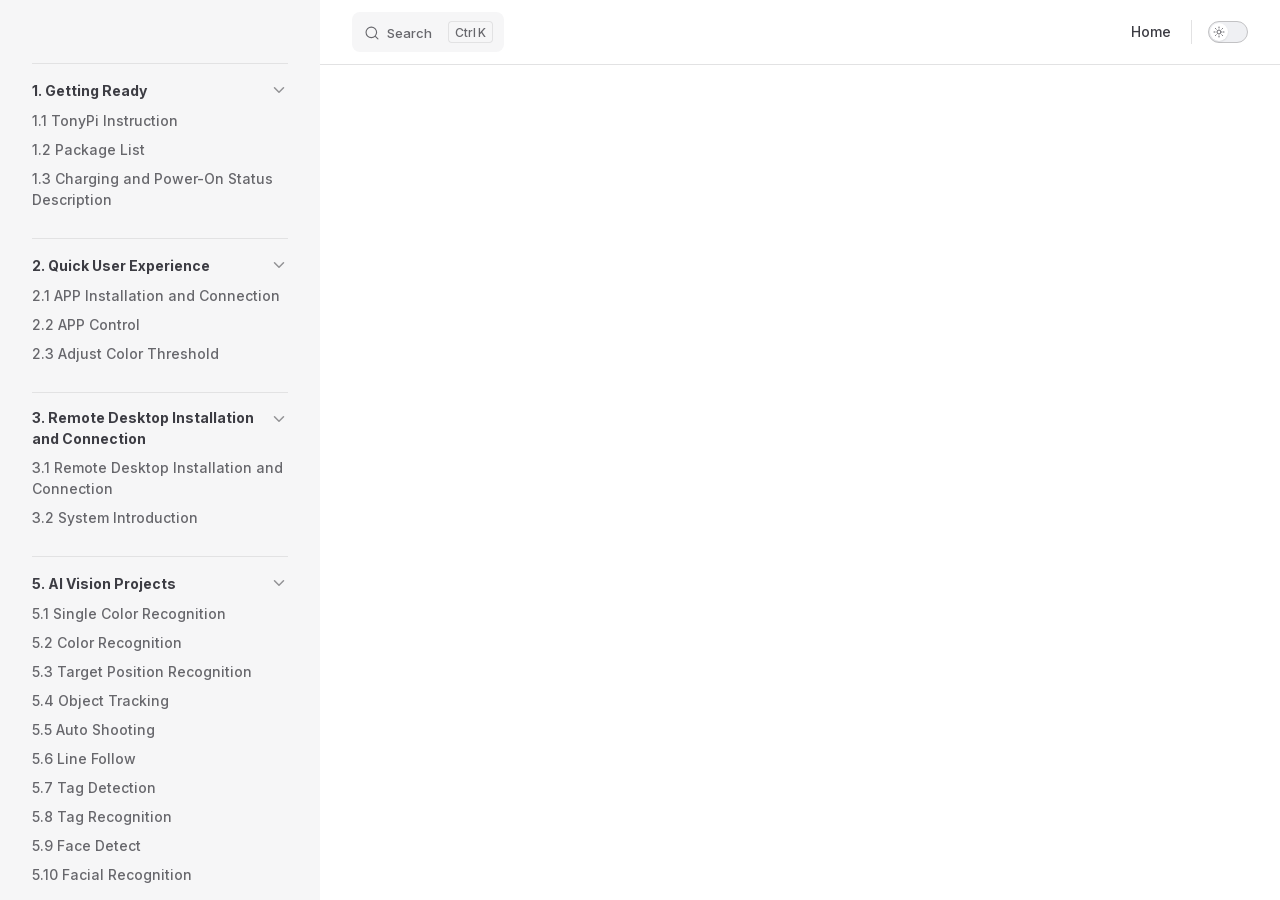
==== projects/TonyPi/en/latest/docs/index.html @ e5cf25d5 "内容搭建" ====
<!DOCTYPE html>
<html lang="en-US" dir="ltr">
  <head>
    <meta charset="utf-8">
    <meta name="viewport" content="width=device-width,initial-scale=1">
    <title>TonyPi Documentation</title>
    <meta name="description" content="TonyPi robot documentation">
    <meta name="generator" content="VitePress v1.6.4">
    <link rel="preload stylesheet" href="/projects/TonyPi/en/latest/assets/style.p-9D3lIQ.css" as="style">
    <link rel="preload stylesheet" href="/projects/TonyPi/en/latest/vp-icons.css" as="style">
    
    <script type="module" src="/projects/TonyPi/en/latest/assets/app.D5U4iO-z.js"></script>
    <link rel="preload" href="/projects/TonyPi/en/latest/assets/inter-roman-latin.Di8DUHzh.woff2" as="font" type="font/woff2" crossorigin="">
    <link rel="modulepreload" href="/projects/TonyPi/en/latest/assets/chunks/theme.QxXbuBJi.js">
    <link rel="modulepreload" href="/projects/TonyPi/en/latest/assets/chunks/framework.BcMkjLiY.js">
    <link rel="modulepreload" href="/projects/TonyPi/en/latest/assets/docs_index.md.Dbl08Xhv.lean.js">
    <link rel="icon" href="/projects/TonyPi/en/latest/favicon.ico">
    <script id="check-dark-mode">(()=>{const e=localStorage.getItem("vitepress-theme-appearance")||"auto",a=window.matchMedia("(prefers-color-scheme: dark)").matches;(!e||e==="auto"?a:e==="dark")&&document.documentElement.classList.add("dark")})();</script>
    <script id="check-mac-os">document.documentElement.classList.toggle("mac",/Mac|iPhone|iPod|iPad/i.test(navigator.platform));</script>
  </head>
  <body>
    <div id="app"><!--[--><div class="Layout" data-v-5d98c3a5><!--[--><!--]--><!--[--><span tabindex="-1" data-v-0b0ada53></span><a href="#VPContent" class="VPSkipLink visually-hidden" data-v-0b0ada53>Skip to content</a><!--]--><!----><header class="VPNav" data-v-5d98c3a5 data-v-ae24b3ad><div class="VPNavBar" data-v-ae24b3ad data-v-6aa21345><div class="wrapper" data-v-6aa21345><div class="container" data-v-6aa21345><div class="title" data-v-6aa21345><div class="VPNavBarTitle has-sidebar" data-v-6aa21345 data-v-1168a8e4><a class="title" href="/projects/TonyPi/en/latest/" data-v-1168a8e4><!--[--><!--]--><!--[--><img class="VPImage logo" src="/projects/TonyPi/en/latest/e-logo.png" alt data-v-8426fc1a><!--]--><!----><!--[--><!--]--></a></div></div><div class="content" data-v-6aa21345><div class="content-body" data-v-6aa21345><!--[--><!--]--><div class="VPNavBarSearch search" data-v-6aa21345><!--[--><!----><div id="local-search"><button type="button" class="DocSearch DocSearch-Button" aria-label="Search"><span class="DocSearch-Button-Container"><span class="vp-icon DocSearch-Search-Icon"></span><span class="DocSearch-Button-Placeholder">Search</span></span><span class="DocSearch-Button-Keys"><kbd class="DocSearch-Button-Key"></kbd><kbd class="DocSearch-Button-Key">K</kbd></span></button></div><!--]--></div><nav aria-labelledby="main-nav-aria-label" class="VPNavBarMenu menu" data-v-6aa21345 data-v-dc692963><span id="main-nav-aria-label" class="visually-hidden" data-v-dc692963> Main Navigation </span><!--[--><!--[--><a class="VPLink link vp-external-link-icon VPNavBarMenuLink" href="https://www.hiwonder.net/" target="_self" rel="noreferrer" tabindex="0" data-v-dc692963 data-v-e56f3d57><!--[--><span data-v-e56f3d57>Home</span><!--]--></a><!--]--><!--]--></nav><!----><div class="VPNavBarAppearance appearance" data-v-6aa21345 data-v-6c893767><button class="VPSwitch VPSwitchAppearance" type="button" role="switch" title aria-checked="false" data-v-6c893767 data-v-5337faa4 data-v-1d5665e3><span class="check" data-v-1d5665e3><span class="icon" data-v-1d5665e3><!--[--><span class="vpi-sun sun" data-v-5337faa4></span><span class="vpi-moon moon" data-v-5337faa4></span><!--]--></span></span></button></div><!----><div class="VPFlyout VPNavBarExtra extra" data-v-6aa21345 data-v-bb2aa2f0 data-v-cf11d7a2><button type="button" class="button" aria-haspopup="true" aria-expanded="false" aria-label="extra navigation" data-v-cf11d7a2><span class="vpi-more-horizontal icon" data-v-cf11d7a2></span></button><div class="menu" data-v-cf11d7a2><div class="VPMenu" data-v-cf11d7a2 data-v-b98bc113><!----><!--[--><!--[--><!----><div class="group" data-v-bb2aa2f0><div class="item appearance" data-v-bb2aa2f0><p class="label" data-v-bb2aa2f0>Appearance</p><div class="appearance-action" data-v-bb2aa2f0><button class="VPSwitch VPSwitchAppearance" type="button" role="switch" title aria-checked="false" data-v-bb2aa2f0 data-v-5337faa4 data-v-1d5665e3><span class="check" data-v-1d5665e3><span class="icon" data-v-1d5665e3><!--[--><span class="vpi-sun sun" data-v-5337faa4></span><span class="vpi-moon moon" data-v-5337faa4></span><!--]--></span></span></button></div></div></div><!----><!--]--><!--]--></div></div></div><!--[--><!--]--><button type="button" class="VPNavBarHamburger hamburger" aria-label="mobile navigation" aria-expanded="false" aria-controls="VPNavScreen" data-v-6aa21345 data-v-e5dd9c1c><span class="container" data-v-e5dd9c1c><span class="top" data-v-e5dd9c1c></span><span class="middle" data-v-e5dd9c1c></span><span class="bottom" data-v-e5dd9c1c></span></span></button></div></div></div></div><div class="divider" data-v-6aa21345><div class="divider-line" data-v-6aa21345></div></div></div><!----></header><div class="VPLocalNav has-sidebar empty" data-v-5d98c3a5 data-v-a6f0e41e><div class="container" data-v-a6f0e41e><button class="menu" aria-expanded="false" aria-controls="VPSidebarNav" data-v-a6f0e41e><span class="vpi-align-left menu-icon" data-v-a6f0e41e></span><span class="menu-text" data-v-a6f0e41e>Menu</span></button><div class="VPLocalNavOutlineDropdown" style="--vp-vh:0px;" data-v-a6f0e41e data-v-8a42e2b4><button data-v-8a42e2b4>Return to top</button><!----></div></div></div><aside class="VPSidebar" data-v-5d98c3a5 data-v-319d5ca6><div class="curtain" data-v-319d5ca6></div><nav class="nav" id="VPSidebarNav" aria-labelledby="sidebar-aria-label" tabindex="-1" data-v-319d5ca6><span class="visually-hidden" id="sidebar-aria-label" data-v-319d5ca6> Sidebar Navigation </span><!--[--><!--]--><!--[--><div class="no-transition group" data-v-c40bc020><section class="VPSidebarItem level-0 collapsible is-link" data-v-c40bc020 data-v-b3fd67f8><div class="item" tabindex="0" data-v-b3fd67f8><div class="indicator" data-v-b3fd67f8></div><a class="VPLink link link" href="/projects/TonyPi/en/latest/docs/1.getting_ready.html" data-v-b3fd67f8><!--[--><h2 class="text" data-v-b3fd67f8>1. Getting Ready</h2><!--]--></a><div class="caret" role="button" aria-label="toggle section" tabindex="0" data-v-b3fd67f8><span class="vpi-chevron-right caret-icon" data-v-b3fd67f8></span></div></div><div class="items" data-v-b3fd67f8><!--[--><div class="VPSidebarItem level-1 is-link" data-v-b3fd67f8 data-v-b3fd67f8><div class="item" data-v-b3fd67f8><div class="indicator" data-v-b3fd67f8></div><a class="VPLink link link" href="/projects/TonyPi/en/latest/docs/1.getting_ready.html#_1-1-tonypi-instruction" data-v-b3fd67f8><!--[--><p class="text" data-v-b3fd67f8>1.1 TonyPi Instruction</p><!--]--></a><!----></div><!----></div><div class="VPSidebarItem level-1 is-link" data-v-b3fd67f8 data-v-b3fd67f8><div class="item" data-v-b3fd67f8><div class="indicator" data-v-b3fd67f8></div><a class="VPLink link link" href="/projects/TonyPi/en/latest/docs/1.getting_ready.html#_1-2-package-list" data-v-b3fd67f8><!--[--><p class="text" data-v-b3fd67f8>1.2 Package List</p><!--]--></a><!----></div><!----></div><div class="VPSidebarItem level-1 is-link" data-v-b3fd67f8 data-v-b3fd67f8><div class="item" data-v-b3fd67f8><div class="indicator" data-v-b3fd67f8></div><a class="VPLink link link" href="/projects/TonyPi/en/latest/docs/1.getting_ready.html#_1-3-charging-and-power-on-status-description" data-v-b3fd67f8><!--[--><p class="text" data-v-b3fd67f8>1.3 Charging and Power-On Status Description</p><!--]--></a><!----></div><!----></div><!--]--></div></section></div><div class="no-transition group" data-v-c40bc020><section class="VPSidebarItem level-0 collapsible is-link" data-v-c40bc020 data-v-b3fd67f8><div class="item" tabindex="0" data-v-b3fd67f8><div class="indicator" data-v-b3fd67f8></div><a class="VPLink link link" href="/projects/TonyPi/en/latest/docs/2.quick_user_experience.html" data-v-b3fd67f8><!--[--><h2 class="text" data-v-b3fd67f8>2. Quick User Experience</h2><!--]--></a><div class="caret" role="button" aria-label="toggle section" tabindex="0" data-v-b3fd67f8><span class="vpi-chevron-right caret-icon" data-v-b3fd67f8></span></div></div><div class="items" data-v-b3fd67f8><!--[--><div class="VPSidebarItem level-1 is-link" data-v-b3fd67f8 data-v-b3fd67f8><div class="item" data-v-b3fd67f8><div class="indicator" data-v-b3fd67f8></div><a class="VPLink link link" href="/projects/TonyPi/en/latest/docs/2.quick_user_experience.html#_2-1-app-installation-and-connection" data-v-b3fd67f8><!--[--><p class="text" data-v-b3fd67f8>2.1 APP Installation and Connection</p><!--]--></a><!----></div><!----></div><div class="VPSidebarItem level-1 is-link" data-v-b3fd67f8 data-v-b3fd67f8><div class="item" data-v-b3fd67f8><div class="indicator" data-v-b3fd67f8></div><a class="VPLink link link" href="/projects/TonyPi/en/latest/docs/2.quick_user_experience.html#_2-2-app-control" data-v-b3fd67f8><!--[--><p class="text" data-v-b3fd67f8>2.2 APP Control</p><!--]--></a><!----></div><!----></div><div class="VPSidebarItem level-1 is-link" data-v-b3fd67f8 data-v-b3fd67f8><div class="item" data-v-b3fd67f8><div class="indicator" data-v-b3fd67f8></div><a class="VPLink link link" href="/projects/TonyPi/en/latest/docs/2.quick_user_experience.html#_2-3-adjust-color-threshold" data-v-b3fd67f8><!--[--><p class="text" data-v-b3fd67f8>2.3 Adjust Color Threshold</p><!--]--></a><!----></div><!----></div><!--]--></div></section></div><div class="no-transition group" data-v-c40bc020><section class="VPSidebarItem level-0 collapsible is-link" data-v-c40bc020 data-v-b3fd67f8><div class="item" tabindex="0" data-v-b3fd67f8><div class="indicator" data-v-b3fd67f8></div><a class="VPLink link link" href="/projects/TonyPi/en/latest/docs/6.remote.html" data-v-b3fd67f8><!--[--><h2 class="text" data-v-b3fd67f8>3. Remote Desktop Installation and Connection</h2><!--]--></a><div class="caret" role="button" aria-label="toggle section" tabindex="0" data-v-b3fd67f8><span class="vpi-chevron-right caret-icon" data-v-b3fd67f8></span></div></div><div class="items" data-v-b3fd67f8><!--[--><div class="VPSidebarItem level-1 is-link" data-v-b3fd67f8 data-v-b3fd67f8><div class="item" data-v-b3fd67f8><div class="indicator" data-v-b3fd67f8></div><a class="VPLink link link" href="/projects/TonyPi/en/latest/docs/6.remote.html#_3-1-remote-desktop-installation-and-connection" data-v-b3fd67f8><!--[--><p class="text" data-v-b3fd67f8>3.1 Remote Desktop Installation and Connection</p><!--]--></a><!----></div><!----></div><div class="VPSidebarItem level-1 is-link" data-v-b3fd67f8 data-v-b3fd67f8><div class="item" data-v-b3fd67f8><div class="indicator" data-v-b3fd67f8></div><a class="VPLink link link" href="/projects/TonyPi/en/latest/docs/6.remote.html#_3-2-system-introduction" data-v-b3fd67f8><!--[--><p class="text" data-v-b3fd67f8>3.2 System Introduction</p><!--]--></a><!----></div><!----></div><!--]--></div></section></div><div class="no-transition group" data-v-c40bc020><section class="VPSidebarItem level-0 collapsible is-link" data-v-c40bc020 data-v-b3fd67f8><div class="item" tabindex="0" data-v-b3fd67f8><div class="indicator" data-v-b3fd67f8></div><a class="VPLink link link" href="/projects/TonyPi/en/latest/docs/8.ai_vision_games_lesson.html" data-v-b3fd67f8><!--[--><h2 class="text" data-v-b3fd67f8>5. AI Vision Projects</h2><!--]--></a><div class="caret" role="button" aria-label="toggle section" tabindex="0" data-v-b3fd67f8><span class="vpi-chevron-right caret-icon" data-v-b3fd67f8></span></div></div><div class="items" data-v-b3fd67f8><!--[--><div class="VPSidebarItem level-1 is-link" data-v-b3fd67f8 data-v-b3fd67f8><div class="item" data-v-b3fd67f8><div class="indicator" data-v-b3fd67f8></div><a class="VPLink link link" href="/projects/TonyPi/en/latest/docs/8.ai_vision_games_lesson.html#_5-1-single-color-recognition" data-v-b3fd67f8><!--[--><p class="text" data-v-b3fd67f8>5.1 Single Color Recognition</p><!--]--></a><!----></div><!----></div><div class="VPSidebarItem level-1 is-link" data-v-b3fd67f8 data-v-b3fd67f8><div class="item" data-v-b3fd67f8><div class="indicator" data-v-b3fd67f8></div><a class="VPLink link link" href="/projects/TonyPi/en/latest/docs/8.ai_vision_games_lesson.html#_5-2-color-recognition" data-v-b3fd67f8><!--[--><p class="text" data-v-b3fd67f8>5.2 Color Recognition</p><!--]--></a><!----></div><!----></div><div class="VPSidebarItem level-1 is-link" data-v-b3fd67f8 data-v-b3fd67f8><div class="item" data-v-b3fd67f8><div class="indicator" data-v-b3fd67f8></div><a class="VPLink link link" href="/projects/TonyPi/en/latest/docs/8.ai_vision_games_lesson.html#_5-3-target-position-recognition" data-v-b3fd67f8><!--[--><p class="text" data-v-b3fd67f8>5.3 Target Position Recognition</p><!--]--></a><!----></div><!----></div><div class="VPSidebarItem level-1 is-link" data-v-b3fd67f8 data-v-b3fd67f8><div class="item" data-v-b3fd67f8><div class="indicator" data-v-b3fd67f8></div><a class="VPLink link link" href="/projects/TonyPi/en/latest/docs/8.ai_vision_games_lesson.html#_5-4-object-tracking" data-v-b3fd67f8><!--[--><p class="text" data-v-b3fd67f8>5.4 Object Tracking</p><!--]--></a><!----></div><!----></div><div class="VPSidebarItem level-1 is-link" data-v-b3fd67f8 data-v-b3fd67f8><div class="item" data-v-b3fd67f8><div class="indicator" data-v-b3fd67f8></div><a class="VPLink link link" href="/projects/TonyPi/en/latest/docs/8.ai_vision_games_lesson.html#_5-5-auto-shooting" data-v-b3fd67f8><!--[--><p class="text" data-v-b3fd67f8>5.5 Auto Shooting</p><!--]--></a><!----></div><!----></div><div class="VPSidebarItem level-1 is-link" data-v-b3fd67f8 data-v-b3fd67f8><div class="item" data-v-b3fd67f8><div class="indicator" data-v-b3fd67f8></div><a class="VPLink link link" href="/projects/TonyPi/en/latest/docs/8.ai_vision_games_lesson.html#_5-6-line-follow" data-v-b3fd67f8><!--[--><p class="text" data-v-b3fd67f8>5.6 Line Follow</p><!--]--></a><!----></div><!----></div><div class="VPSidebarItem level-1 is-link" data-v-b3fd67f8 data-v-b3fd67f8><div class="item" data-v-b3fd67f8><div class="indicator" data-v-b3fd67f8></div><a class="VPLink link link" href="/projects/TonyPi/en/latest/docs/8.ai_vision_games_lesson.html#_5-7-tag-detection" data-v-b3fd67f8><!--[--><p class="text" data-v-b3fd67f8>5.7 Tag Detection</p><!--]--></a><!----></div><!----></div><div class="VPSidebarItem level-1 is-link" data-v-b3fd67f8 data-v-b3fd67f8><div class="item" data-v-b3fd67f8><div class="indicator" data-v-b3fd67f8></div><a class="VPLink link link" href="/projects/TonyPi/en/latest/docs/8.ai_vision_games_lesson.html#_5-8-tag-recognition" data-v-b3fd67f8><!--[--><p class="text" data-v-b3fd67f8>5.8 Tag Recognition</p><!--]--></a><!----></div><!----></div><div class="VPSidebarItem level-1 is-link" data-v-b3fd67f8 data-v-b3fd67f8><div class="item" data-v-b3fd67f8><div class="indicator" data-v-b3fd67f8></div><a class="VPLink link link" href="/projects/TonyPi/en/latest/docs/8.ai_vision_games_lesson.html#_5-9-face-detect" data-v-b3fd67f8><!--[--><p class="text" data-v-b3fd67f8>5.9 Face Detect</p><!--]--></a><!----></div><!----></div><div class="VPSidebarItem level-1 is-link" data-v-b3fd67f8 data-v-b3fd67f8><div class="item" data-v-b3fd67f8><div class="indicator" data-v-b3fd67f8></div><a class="VPLink link link" href="/projects/TonyPi/en/latest/docs/8.ai_vision_games_lesson.html#_5-10-facial-recognition" data-v-b3fd67f8><!--[--><p class="text" data-v-b3fd67f8>5.10 Facial Recognition</p><!--]--></a><!----></div><!----></div><!--]--></div></section></div><div class="no-transition group" data-v-c40bc020><section class="VPSidebarItem level-0 collapsible is-link" data-v-c40bc020 data-v-b3fd67f8><div class="item" tabindex="0" data-v-b3fd67f8><div class="indicator" data-v-b3fd67f8></div><a class="VPLink link link" href="/projects/TonyPi/en/latest/docs/9.upper_computer_action_editing_course.html" data-v-b3fd67f8><!--[--><h2 class="text" data-v-b3fd67f8>4. PC Software and Action Programming</h2><!--]--></a><div class="caret" role="button" aria-label="toggle section" tabindex="0" data-v-b3fd67f8><span class="vpi-chevron-right caret-icon" data-v-b3fd67f8></span></div></div><div class="items" data-v-b3fd67f8><!--[--><div class="VPSidebarItem level-1 is-link" data-v-b3fd67f8 data-v-b3fd67f8><div class="item" data-v-b3fd67f8><div class="indicator" data-v-b3fd67f8></div><a class="VPLink link link" href="/projects/TonyPi/en/latest/docs/9.upper_computer_action_editing_course.html#_4-1-pc-software-introduction" data-v-b3fd67f8><!--[--><p class="text" data-v-b3fd67f8>4.1 PC Software Introduction</p><!--]--></a><!----></div><!----></div><div class="VPSidebarItem level-1 is-link" data-v-b3fd67f8 data-v-b3fd67f8><div class="item" data-v-b3fd67f8><div class="indicator" data-v-b3fd67f8></div><a class="VPLink link link" href="/projects/TonyPi/en/latest/docs/9.upper_computer_action_editing_course.html#_4-2-call-action-group" data-v-b3fd67f8><!--[--><p class="text" data-v-b3fd67f8>4.2 Call Action Group</p><!--]--></a><!----></div><!----></div><div class="VPSidebarItem level-1 is-link" data-v-b3fd67f8 data-v-b3fd67f8><div class="item" data-v-b3fd67f8><div class="indicator" data-v-b3fd67f8></div><a class="VPLink link link" href="/projects/TonyPi/en/latest/docs/9.upper_computer_action_editing_course.html#_4-3-action-group-programming" data-v-b3fd67f8><!--[--><p class="text" data-v-b3fd67f8>4.3 Action Group Programming</p><!--]--></a><!----></div><!----></div><div class="VPSidebarItem level-1 is-link" data-v-b3fd67f8 data-v-b3fd67f8><div class="item" data-v-b3fd67f8><div class="indicator" data-v-b3fd67f8></div><a class="VPLink link link" href="/projects/TonyPi/en/latest/docs/9.upper_computer_action_editing_course.html#_4-4-integrate-action-groups" data-v-b3fd67f8><!--[--><p class="text" data-v-b3fd67f8>4.4 Integrate Action Groups</p><!--]--></a><!----></div><!----></div><div class="VPSidebarItem level-1 is-link" data-v-b3fd67f8 data-v-b3fd67f8><div class="item" data-v-b3fd67f8><div class="indicator" data-v-b3fd67f8></div><a class="VPLink link link" href="/projects/TonyPi/en/latest/docs/9.upper_computer_action_editing_course.html#_4-5-app-custom" data-v-b3fd67f8><!--[--><p class="text" data-v-b3fd67f8>4.5 App Custom</p><!--]--></a><!----></div><!----></div><div class="VPSidebarItem level-1 is-link" data-v-b3fd67f8 data-v-b3fd67f8><div class="item" data-v-b3fd67f8><div class="indicator" data-v-b3fd67f8></div><a class="VPLink link link" href="/projects/TonyPi/en/latest/docs/9.upper_computer_action_editing_course.html#_4-6-call-action-group-using-command" data-v-b3fd67f8><!--[--><p class="text" data-v-b3fd67f8>4.6 Call Action Group Using Command</p><!--]--></a><!----></div><!----></div><!--]--></div></section></div><div class="no-transition group" data-v-c40bc020><section class="VPSidebarItem level-0 collapsible is-link" data-v-c40bc020 data-v-b3fd67f8><div class="item" tabindex="0" data-v-b3fd67f8><div class="indicator" data-v-b3fd67f8></div><a class="VPLink link link" href="/projects/TonyPi/en/latest/docs/10.pc_control_course.html" data-v-b3fd67f8><!--[--><h2 class="text" data-v-b3fd67f8>7. PC Software Control</h2><!--]--></a><div class="caret" role="button" aria-label="toggle section" tabindex="0" data-v-b3fd67f8><span class="vpi-chevron-right caret-icon" data-v-b3fd67f8></span></div></div><div class="items" data-v-b3fd67f8><!--[--><div class="VPSidebarItem level-1 is-link" data-v-b3fd67f8 data-v-b3fd67f8><div class="item" data-v-b3fd67f8><div class="indicator" data-v-b3fd67f8></div><a class="VPLink link link" href="/projects/TonyPi/en/latest/docs/10.pc_control_course.html#_7-1-pc-software-operation" data-v-b3fd67f8><!--[--><p class="text" data-v-b3fd67f8>7.1 PC Software Operation</p><!--]--></a><!----></div><!----></div><div class="VPSidebarItem level-1 is-link" data-v-b3fd67f8 data-v-b3fd67f8><div class="item" data-v-b3fd67f8><div class="indicator" data-v-b3fd67f8></div><a class="VPLink link link" href="/projects/TonyPi/en/latest/docs/10.pc_control_course.html#_7-2-start-tonypi-with-pc-software" data-v-b3fd67f8><!--[--><p class="text" data-v-b3fd67f8>7.2 Start TonyPi with PC Software</p><!--]--></a><!----></div><!----></div><!--]--></div></section></div><div class="no-transition group" data-v-c40bc020><section class="VPSidebarItem level-0 collapsible is-link" data-v-c40bc020 data-v-b3fd67f8><div class="item" tabindex="0" data-v-b3fd67f8><div class="indicator" data-v-b3fd67f8></div><a class="VPLink link link" href="/projects/TonyPi/en/latest/docs/11.voice_interaction_and_intelligent_handling_course.html" data-v-b3fd67f8><!--[--><h2 class="text" data-v-b3fd67f8>6. Intelligent Transport Course</h2><!--]--></a><div class="caret" role="button" aria-label="toggle section" tabindex="0" data-v-b3fd67f8><span class="vpi-chevron-right caret-icon" data-v-b3fd67f8></span></div></div><div class="items" data-v-b3fd67f8><!--[--><div class="VPSidebarItem level-1 is-link" data-v-b3fd67f8 data-v-b3fd67f8><div class="item" data-v-b3fd67f8><div class="indicator" data-v-b3fd67f8></div><a class="VPLink link link" href="/projects/TonyPi/en/latest/docs/11.voice_interaction_and_intelligent_handling_course.html#_6-1-intelligent-transport" data-v-b3fd67f8><!--[--><p class="text" data-v-b3fd67f8>6.1 Intelligent Transport</p><!--]--></a><!----></div><!----></div><div class="VPSidebarItem level-1 is-link" data-v-b3fd67f8 data-v-b3fd67f8><div class="item" data-v-b3fd67f8><div class="indicator" data-v-b3fd67f8></div><a class="VPLink link link" href="/projects/TonyPi/en/latest/docs/11.voice_interaction_and_intelligent_handling_course.html#_6-2-object-tracking" data-v-b3fd67f8><!--[--><p class="text" data-v-b3fd67f8>6.2 Object Tracking</p><!--]--></a><!----></div><!----></div><!--]--></div></section></div><div class="no-transition group" data-v-c40bc020><section class="VPSidebarItem level-0 collapsible is-link" data-v-c40bc020 data-v-b3fd67f8><div class="item" tabindex="0" data-v-b3fd67f8><div class="indicator" data-v-b3fd67f8></div><a class="VPLink link link" href="/projects/TonyPi/en/latest/docs/13_network_configuration.html" data-v-b3fd67f8><!--[--><h2 class="text" data-v-b3fd67f8>8. Raspberry Pi Series Robot Network Configuration Instruction</h2><!--]--></a><div class="caret" role="button" aria-label="toggle section" tabindex="0" data-v-b3fd67f8><span class="vpi-chevron-right caret-icon" data-v-b3fd67f8></span></div></div><div class="items" data-v-b3fd67f8><!--[--><div class="VPSidebarItem level-1 is-link" data-v-b3fd67f8 data-v-b3fd67f8><div class="item" data-v-b3fd67f8><div class="indicator" data-v-b3fd67f8></div><a class="VPLink link link" href="/projects/TonyPi/en/latest/docs/13_network_configuration.html#_8-1-network-configuration-overview" data-v-b3fd67f8><!--[--><p class="text" data-v-b3fd67f8>8.1 Network Configuration Overview</p><!--]--></a><!----></div><!----></div><div class="VPSidebarItem level-1 is-link" data-v-b3fd67f8 data-v-b3fd67f8><div class="item" data-v-b3fd67f8><div class="indicator" data-v-b3fd67f8></div><a class="VPLink link link" href="/projects/TonyPi/en/latest/docs/13_network_configuration.html#_8-2-ap-direct-connection-mode" data-v-b3fd67f8><!--[--><p class="text" data-v-b3fd67f8>8.2 AP Direct Connection Mode</p><!--]--></a><!----></div><!----></div><div class="VPSidebarItem level-1 is-link" data-v-b3fd67f8 data-v-b3fd67f8><div class="item" data-v-b3fd67f8><div class="indicator" data-v-b3fd67f8></div><a class="VPLink link link" href="/projects/TonyPi/en/latest/docs/13_network_configuration.html#_8-3-connecting-in-lan-mode-optional" data-v-b3fd67f8><!--[--><p class="text" data-v-b3fd67f8>8.3 Connecting in LAN Mode (optional)</p><!--]--></a><!----></div><!----></div><!--]--></div></section></div><div class="no-transition group" data-v-c40bc020><div class="VPSidebarItem level-0 collapsible is-link" data-v-c40bc020 data-v-b3fd67f8><div class="item" tabindex="0" data-v-b3fd67f8><div class="indicator" data-v-b3fd67f8></div><a class="VPLink link link" href="/projects/TonyPi/en/latest/docs/general_basic_courses.html" data-v-b3fd67f8><!--[--><p class="text" data-v-b3fd67f8>Basic Development Course</p><!--]--></a><!----></div><!----></div></div><div class="no-transition group" data-v-c40bc020><div class="VPSidebarItem level-0 collapsible is-link" data-v-c40bc020 data-v-b3fd67f8><div class="item" tabindex="0" data-v-b3fd67f8><div class="indicator" data-v-b3fd67f8></div><a class="VPLink link link" href="/projects/TonyPi/en/latest/docs/resources_download.html" data-v-b3fd67f8><!--[--><p class="text" data-v-b3fd67f8>Appendix</p><!--]--></a><!----></div><!----></div></div><!--]--><!--[--><!--]--></nav></aside><div class="VPContent has-sidebar" id="VPContent" data-v-5d98c3a5 data-v-1428d186><page-redirect data-v-1428d186></page-redirect></div><!----><!--[--><!--]--></div><!--[--><!----><!--]--><!----><!--]--></div>
    <script>window.__VP_HASH_MAP__=JSON.parse("{\"docs_1.getting_ready.md\":\"DR9e4uMA\",\"docs_10.pc_control_course.md\":\"C36wMN5D\",\"docs_11.voice_interaction_and_intelligent_handling_course.md\":\"CL0fTmrO\",\"docs_13_network_configuration.md\":\"CmdSYaKA\",\"docs_2.quick_user_experience.md\":\"IQWW125H\",\"docs_6.remote.md\":\"Zev0Ed3V\",\"docs_8.ai_vision_games_lesson.md\":\"PRCajuVZ\",\"docs_9.upper_computer_action_editing_course.md\":\"5rA0oVuu\",\"docs_general_basic_courses.md\":\"BvDq5_1U\",\"docs_index.md\":\"Dbl08Xhv\",\"docs_resources_download.md\":\"DVZm7Ctx\",\"index.md\":\"aGNLxCXh\"}");window.__VP_SITE_DATA__=JSON.parse("{\"lang\":\"en-US\",\"dir\":\"ltr\",\"title\":\"TonyPi Documentation\",\"description\":\"TonyPi robot documentation\",\"base\":\"/projects/TonyPi/en/latest/\",\"head\":[],\"router\":{\"prefetchLinks\":true},\"appearance\":true,\"themeConfig\":{\"siteTitle\":false,\"logo\":\"/e-logo.png\",\"outline\":[2,3],\"search\":{\"provider\":\"local\",\"options\":{\"translations\":{\"button\":{\"buttonText\":\"Search\",\"buttonAriaLabel\":\"Search\"},\"modal\":{\"searchBox\":{\"resetButtonTitle\":\"Clear search query\",\"resetButtonAriaLabel\":\"Clear search query\",\"cancelButtonText\":\"Cancel\",\"cancelButtonAriaLabel\":\"Cancel\"},\"startScreen\":{\"recentSearchTitle\":\"Recent Searches\",\"noRecentSearchText\":\"No recent searches\",\"suggestedQueryTitle\":\"Suggested Queries\"},\"noResultsScreen\":{\"noResultsText\":\"No results found for\",\"suggestedQueryText\":\"You can try searching for\",\"reportMissingResultsText\":\"Have any queries?\",\"reportMissingResultsLinkText\":\"Report here\"},\"footer\":{\"selectText\":\"to select\",\"navigateText\":\"to navigate\",\"closeText\":\"to close\"}}}}},\"nav\":[{\"text\":\"Home\",\"link\":\"https://www.hiwonder.net/\",\"target\":\"_self\"}],\"sidebar\":[{\"text\":\"1. Getting Ready\",\"link\":\"/docs/1.getting_ready.html\",\"collapsed\":false,\"items\":[{\"text\":\"1.1 TonyPi Instruction\",\"link\":\"/docs/1.getting_ready.html#_1-1-tonypi-instruction\"},{\"text\":\"1.2 Package List\",\"link\":\"/docs/1.getting_ready.html#_1-2-package-list\"},{\"text\":\"1.3 Charging and Power-On Status Description\",\"link\":\"/docs/1.getting_ready.html#_1-3-charging-and-power-on-status-description\"}]},{\"text\":\"2. Quick User Experience\",\"link\":\"/docs/2.quick_user_experience.html\",\"collapsed\":false,\"items\":[{\"text\":\"2.1 APP Installation and Connection\",\"link\":\"/docs/2.quick_user_experience.html#_2-1-app-installation-and-connection\"},{\"text\":\"2.2 APP Control\",\"link\":\"/docs/2.quick_user_experience.html#_2-2-app-control\"},{\"text\":\"2.3 Adjust Color Threshold\",\"link\":\"/docs/2.quick_user_experience.html#_2-3-adjust-color-threshold\"}]},{\"text\":\"3. Remote Desktop Installation and Connection\",\"link\":\"/docs/6.remote.html\",\"collapsed\":false,\"items\":[{\"text\":\"3.1 Remote Desktop Installation and Connection\",\"link\":\"/docs/6.remote.html#_3-1-remote-desktop-installation-and-connection\"},{\"text\":\"3.2 System Introduction\",\"link\":\"/docs/6.remote.html#_3-2-system-introduction\"}]},{\"text\":\"5. AI Vision Projects\",\"link\":\"/docs/8.ai_vision_games_lesson.html\",\"collapsed\":false,\"items\":[{\"text\":\"5.1 Single Color Recognition\",\"link\":\"/docs/8.ai_vision_games_lesson.html#_5-1-single-color-recognition\"},{\"text\":\"5.2 Color Recognition\",\"link\":\"/docs/8.ai_vision_games_lesson.html#_5-2-color-recognition\"},{\"text\":\"5.3 Target Position Recognition\",\"link\":\"/docs/8.ai_vision_games_lesson.html#_5-3-target-position-recognition\"},{\"text\":\"5.4 Object Tracking\",\"link\":\"/docs/8.ai_vision_games_lesson.html#_5-4-object-tracking\"},{\"text\":\"5.5 Auto Shooting\",\"link\":\"/docs/8.ai_vision_games_lesson.html#_5-5-auto-shooting\"},{\"text\":\"5.6 Line Follow\",\"link\":\"/docs/8.ai_vision_games_lesson.html#_5-6-line-follow\"},{\"text\":\"5.7 Tag Detection\",\"link\":\"/docs/8.ai_vision_games_lesson.html#_5-7-tag-detection\"},{\"text\":\"5.8 Tag Recognition\",\"link\":\"/docs/8.ai_vision_games_lesson.html#_5-8-tag-recognition\"},{\"text\":\"5.9 Face Detect\",\"link\":\"/docs/8.ai_vision_games_lesson.html#_5-9-face-detect\"},{\"text\":\"5.10 Facial Recognition\",\"link\":\"/docs/8.ai_vision_games_lesson.html#_5-10-facial-recognition\"}]},{\"text\":\"4. PC Software and Action Programming\",\"link\":\"/docs/9.upper_computer_action_editing_course.html\",\"collapsed\":false,\"items\":[{\"text\":\"4.1 PC Software Introduction\",\"link\":\"/docs/9.upper_computer_action_editing_course.html#_4-1-pc-software-introduction\"},{\"text\":\"4.2 Call Action Group\",\"link\":\"/docs/9.upper_computer_action_editing_course.html#_4-2-call-action-group\"},{\"text\":\"4.3 Action Group Programming\",\"link\":\"/docs/9.upper_computer_action_editing_course.html#_4-3-action-group-programming\"},{\"text\":\"4.4 Integrate Action Groups\",\"link\":\"/docs/9.upper_computer_action_editing_course.html#_4-4-integrate-action-groups\"},{\"text\":\"4.5 App Custom\",\"link\":\"/docs/9.upper_computer_action_editing_course.html#_4-5-app-custom\"},{\"text\":\"4.6 Call Action Group Using Command\",\"link\":\"/docs/9.upper_computer_action_editing_course.html#_4-6-call-action-group-using-command\"}]},{\"text\":\"7. PC Software Control\",\"link\":\"/docs/10.pc_control_course.html\",\"collapsed\":false,\"items\":[{\"text\":\"7.1 PC Software Operation\",\"link\":\"/docs/10.pc_control_course.html#_7-1-pc-software-operation\"},{\"text\":\"7.2 Start TonyPi with PC Software\",\"link\":\"/docs/10.pc_control_course.html#_7-2-start-tonypi-with-pc-software\"}]},{\"text\":\"6. Intelligent Transport Course\",\"link\":\"/docs/11.voice_interaction_and_intelligent_handling_course.html\",\"collapsed\":false,\"items\":[{\"text\":\"6.1 Intelligent Transport\",\"link\":\"/docs/11.voice_interaction_and_intelligent_handling_course.html#_6-1-intelligent-transport\"},{\"text\":\"6.2 Object Tracking\",\"link\":\"/docs/11.voice_interaction_and_intelligent_handling_course.html#_6-2-object-tracking\"}]},{\"text\":\"8. Raspberry Pi Series Robot Network Configuration Instruction\",\"link\":\"/docs/13_network_configuration.html\",\"collapsed\":false,\"items\":[{\"text\":\"8.1 Network Configuration Overview\",\"link\":\"/docs/13_network_configuration.html#_8-1-network-configuration-overview\"},{\"text\":\"8.2 AP Direct Connection Mode\",\"link\":\"/docs/13_network_configuration.html#_8-2-ap-direct-connection-mode\"},{\"text\":\"8.3 Connecting in LAN Mode (optional)\",\"link\":\"/docs/13_network_configuration.html#_8-3-connecting-in-lan-mode-optional\"}]},{\"text\":\"Basic Development Course\",\"link\":\"/docs/general_basic_courses.html\",\"collapsed\":false,\"items\":[]},{\"text\":\"Appendix\",\"link\":\"/docs/resources_download.html\",\"collapsed\":false,\"items\":[]}]},\"locales\":{},\"scrollOffset\":134,\"cleanUrls\":false}");</script>
    
  </body>
</html>
---- projects/TonyPi/en/latest/assets/style.p-9D3lIQ.css ----
@font-face{font-family:Inter;font-style:normal;font-weight:100 900;font-display:swap;src:url(/projects/TonyPi/en/latest/assets/inter-roman-cyrillic-ext.BBPuwvHQ.woff2) format("woff2");unicode-range:U+0460-052F,U+1C80-1C88,U+20B4,U+2DE0-2DFF,U+A640-A69F,U+FE2E-FE2F}@font-face{font-family:Inter;font-style:normal;font-weight:100 900;font-display:swap;src:url(/projects/TonyPi/en/latest/assets/inter-roman-cyrillic.C5lxZ8CY.woff2) format("woff2");unicode-range:U+0301,U+0400-045F,U+0490-0491,U+04B0-04B1,U+2116}@font-face{font-family:Inter;font-style:normal;font-weight:100 900;font-display:swap;src:url(/projects/TonyPi/en/latest/assets/inter-roman-greek-ext.CqjqNYQ-.woff2) format("woff2");unicode-range:U+1F00-1FFF}@font-face{font-family:Inter;font-style:normal;font-weight:100 900;font-display:swap;src:url(/projects/TonyPi/en/latest/assets/inter-roman-greek.BBVDIX6e.woff2) format("woff2");unicode-range:U+0370-0377,U+037A-037F,U+0384-038A,U+038C,U+038E-03A1,U+03A3-03FF}@font-face{font-family:Inter;font-style:normal;font-weight:100 900;font-display:swap;src:url(/projects/TonyPi/en/latest/assets/inter-roman-vietnamese.BjW4sHH5.woff2) format("woff2");unicode-range:U+0102-0103,U+0110-0111,U+0128-0129,U+0168-0169,U+01A0-01A1,U+01AF-01B0,U+0300-0301,U+0303-0304,U+0308-0309,U+0323,U+0329,U+1EA0-1EF9,U+20AB}@font-face{font-family:Inter;font-style:normal;font-weight:100 900;font-display:swap;src:url(/projects/TonyPi/en/latest/assets/inter-roman-latin-ext.4ZJIpNVo.woff2) format("woff2");unicode-range:U+0100-02AF,U+0304,U+0308,U+0329,U+1E00-1E9F,U+1EF2-1EFF,U+2020,U+20A0-20AB,U+20AD-20C0,U+2113,U+2C60-2C7F,U+A720-A7FF}@font-face{font-family:Inter;font-style:normal;font-weight:100 900;font-display:swap;src:url(/projects/TonyPi/en/latest/assets/inter-roman-latin.Di8DUHzh.woff2) format("woff2");unicode-range:U+0000-00FF,U+0131,U+0152-0153,U+02BB-02BC,U+02C6,U+02DA,U+02DC,U+0304,U+0308,U+0329,U+2000-206F,U+2074,U+20AC,U+2122,U+2191,U+2193,U+2212,U+2215,U+FEFF,U+FFFD}@font-face{font-family:Inter;font-style:italic;font-weight:100 900;font-display:swap;src:url(/projects/TonyPi/en/latest/assets/inter-italic-cyrillic-ext.r48I6akx.woff2) format("woff2");unicode-range:U+0460-052F,U+1C80-1C88,U+20B4,U+2DE0-2DFF,U+A640-A69F,U+FE2E-FE2F}@font-face{font-family:Inter;font-style:italic;font-weight:100 900;font-display:swap;src:url(/projects/TonyPi/en/latest/assets/inter-italic-cyrillic.By2_1cv3.woff2) format("woff2");unicode-range:U+0301,U+0400-045F,U+0490-0491,U+04B0-04B1,U+2116}@font-face{font-family:Inter;font-style:italic;font-weight:100 900;font-display:swap;src:url(/projects/TonyPi/en/latest/assets/inter-italic-greek-ext.1u6EdAuj.woff2) format("woff2");unicode-range:U+1F00-1FFF}@font-face{font-family:Inter;font-style:italic;font-weight:100 900;font-display:swap;src:url(/projects/TonyPi/en/latest/assets/inter-italic-greek.DJ8dCoTZ.woff2) format("woff2");unicode-range:U+0370-0377,U+037A-037F,U+0384-038A,U+038C,U+038E-03A1,U+03A3-03FF}@font-face{font-family:Inter;font-style:italic;font-weight:100 900;font-display:swap;src:url(/projects/TonyPi/en/latest/assets/inter-italic-vietnamese.BSbpV94h.woff2) format("woff2");unicode-range:U+0102-0103,U+0110-0111,U+0128-0129,U+0168-0169,U+01A0-01A1,U+01AF-01B0,U+0300-0301,U+0303-0304,U+0308-0309,U+0323,U+0329,U+1EA0-1EF9,U+20AB}@font-face{font-family:Inter;font-style:italic;font-weight:100 900;font-display:swap;src:url(/projects/TonyPi/en/latest/assets/inter-italic-latin-ext.CN1xVJS-.woff2) format("woff2");unicode-range:U+0100-02AF,U+0304,U+0308,U+0329,U+1E00-1E9F,U+1EF2-1EFF,U+2020,U+20A0-20AB,U+20AD-20C0,U+2113,U+2C60-2C7F,U+A720-A7FF}@font-face{font-family:Inter;font-style:italic;font-weight:100 900;font-display:swap;src:url(/projects/TonyPi/en/latest/assets/inter-italic-latin.C2AdPX0b.woff2) format("woff2");unicode-range:U+0000-00FF,U+0131,U+0152-0153,U+02BB-02BC,U+02C6,U+02DA,U+02DC,U+0304,U+0308,U+0329,U+2000-206F,U+2074,U+20AC,U+2122,U+2191,U+2193,U+2212,U+2215,U+FEFF,U+FFFD}@font-face{font-family:Punctuation SC;font-weight:400;src:local("PingFang SC Regular"),local("Noto Sans CJK SC"),local("Microsoft YaHei");unicode-range:U+201C,U+201D,U+2018,U+2019,U+2E3A,U+2014,U+2013,U+2026,U+00B7,U+007E,U+002F}@font-face{font-family:Punctuation SC;font-weight:500;src:local("PingFang SC Medium"),local("Noto Sans CJK SC"),local("Microsoft YaHei");unicode-range:U+201C,U+201D,U+2018,U+2019,U+2E3A,U+2014,U+2013,U+2026,U+00B7,U+007E,U+002F}@font-face{font-family:Punctuation SC;font-weight:600;src:local("PingFang SC Semibold"),local("Noto Sans CJK SC Bold"),local("Microsoft YaHei Bold");unicode-range:U+201C,U+201D,U+2018,U+2019,U+2E3A,U+2014,U+2013,U+2026,U+00B7,U+007E,U+002F}@font-face{font-family:Punctuation SC;font-weight:700;src:local("PingFang SC Semibold"),local("Noto Sans CJK SC Bold"),local("Microsoft YaHei Bold");unicode-range:U+201C,U+201D,U+2018,U+2019,U+2E3A,U+2014,U+2013,U+2026,U+00B7,U+007E,U+002F}:root{--vp-c-white: #ffffff;--vp-c-black: #000000;--vp-c-neutral: var(--vp-c-black);--vp-c-neutral-inverse: var(--vp-c-white)}.dark{--vp-c-neutral: var(--vp-c-white);--vp-c-neutral-inverse: var(--vp-c-black)}:root{--vp-c-gray-1: #dddde3;--vp-c-gray-2: #e4e4e9;--vp-c-gray-3: #ebebef;--vp-c-gray-soft: rgba(142, 150, 170, .14);--vp-c-indigo-1: #3451b2;--vp-c-indigo-2: #3a5ccc;--vp-c-indigo-3: #5672cd;--vp-c-indigo-soft: rgba(100, 108, 255, .14);--vp-c-purple-1: #6f42c1;--vp-c-purple-2: #7e4cc9;--vp-c-purple-3: #8e5cd9;--vp-c-purple-soft: rgba(159, 122, 234, .14);--vp-c-green-1: #18794e;--vp-c-green-2: #299764;--vp-c-green-3: #30a46c;--vp-c-green-soft: rgba(16, 185, 129, .14);--vp-c-yellow-1: #915930;--vp-c-yellow-2: #946300;--vp-c-yellow-3: #9f6a00;--vp-c-yellow-soft: rgba(234, 179, 8, .14);--vp-c-red-1: #b8272c;--vp-c-red-2: #d5393e;--vp-c-red-3: #e0575b;--vp-c-red-soft: rgba(244, 63, 94, .14);--vp-c-sponsor: #db2777}.dark{--vp-c-gray-1: #515c67;--vp-c-gray-2: #414853;--vp-c-gray-3: #32363f;--vp-c-gray-soft: rgba(101, 117, 133, .16);--vp-c-indigo-1: #a8b1ff;--vp-c-indigo-2: #5c73e7;--vp-c-indigo-3: #3e63dd;--vp-c-indigo-soft: rgba(100, 108, 255, .16);--vp-c-purple-1: #c8abfa;--vp-c-purple-2: #a879e6;--vp-c-purple-3: #8e5cd9;--vp-c-purple-soft: rgba(159, 122, 234, .16);--vp-c-green-1: #3dd68c;--vp-c-green-2: #30a46c;--vp-c-green-3: #298459;--vp-c-green-soft: rgba(16, 185, 129, .16);--vp-c-yellow-1: #f9b44e;--vp-c-yellow-2: #da8b17;--vp-c-yellow-3: #a46a0a;--vp-c-yellow-soft: rgba(234, 179, 8, .16);--vp-c-red-1: #f66f81;--vp-c-red-2: #f14158;--vp-c-red-3: #b62a3c;--vp-c-red-soft: rgba(244, 63, 94, .16)}:root{--vp-c-bg: #ffffff;--vp-c-bg-alt: #f6f6f7;--vp-c-bg-elv: #ffffff;--vp-c-bg-soft: #f6f6f7}.dark{--vp-c-bg: #1b1b1f;--vp-c-bg-alt: #161618;--vp-c-bg-elv: #202127;--vp-c-bg-soft: #202127}:root{--vp-c-border: #c2c2c4;--vp-c-divider: #e2e2e3;--vp-c-gutter: #e2e2e3}.dark{--vp-c-border: #3c3f44;--vp-c-divider: #2e2e32;--vp-c-gutter: #000000}:root{--vp-c-text-1: #3c3c43;--vp-c-text-2: #67676c;--vp-c-text-3: #929295}.dark{--vp-c-text-1: #dfdfd6;--vp-c-text-2: #98989f;--vp-c-text-3: #6a6a71}:root{--vp-c-default-1: var(--vp-c-gray-1);--vp-c-default-2: var(--vp-c-gray-2);--vp-c-default-3: var(--vp-c-gray-3);--vp-c-default-soft: var(--vp-c-gray-soft);--vp-c-brand-1: var(--vp-c-indigo-1);--vp-c-brand-2: var(--vp-c-indigo-2);--vp-c-brand-3: var(--vp-c-indigo-3);--vp-c-brand-soft: var(--vp-c-indigo-soft);--vp-c-brand: var(--vp-c-brand-1);--vp-c-tip-1: var(--vp-c-brand-1);--vp-c-tip-2: var(--vp-c-brand-2);--vp-c-tip-3: var(--vp-c-brand-3);--vp-c-tip-soft: var(--vp-c-brand-soft);--vp-c-note-1: var(--vp-c-brand-1);--vp-c-note-2: var(--vp-c-brand-2);--vp-c-note-3: var(--vp-c-brand-3);--vp-c-note-soft: var(--vp-c-brand-soft);--vp-c-success-1: var(--vp-c-green-1);--vp-c-success-2: var(--vp-c-green-2);--vp-c-success-3: var(--vp-c-green-3);--vp-c-success-soft: var(--vp-c-green-soft);--vp-c-important-1: var(--vp-c-purple-1);--vp-c-important-2: var(--vp-c-purple-2);--vp-c-important-3: var(--vp-c-purple-3);--vp-c-important-soft: var(--vp-c-purple-soft);--vp-c-warning-1: var(--vp-c-yellow-1);--vp-c-warning-2: var(--vp-c-yellow-2);--vp-c-warning-3: var(--vp-c-yellow-3);--vp-c-warning-soft: var(--vp-c-yellow-soft);--vp-c-danger-1: var(--vp-c-red-1);--vp-c-danger-2: var(--vp-c-red-2);--vp-c-danger-3: var(--vp-c-red-3);--vp-c-danger-soft: var(--vp-c-red-soft);--vp-c-caution-1: var(--vp-c-red-1);--vp-c-caution-2: var(--vp-c-red-2);--vp-c-caution-3: var(--vp-c-red-3);--vp-c-caution-soft: var(--vp-c-red-soft)}:root{--vp-font-family-base: "Inter", ui-sans-serif, system-ui, sans-serif, "Apple Color Emoji", "Segoe UI Emoji", "Segoe UI Symbol", "Noto Color Emoji";--vp-font-family-mono: ui-monospace, "Menlo", "Monaco", "Consolas", "Liberation Mono", "Courier New", monospace;font-optical-sizing:auto}:root:where(:lang(zh)){--vp-font-family-base: "Punctuation SC", "Inter", ui-sans-serif, system-ui, sans-serif, "Apple Color Emoji", "Segoe UI Emoji", "Segoe UI Symbol", "Noto Color Emoji"}:root{--vp-shadow-1: 0 1px 2px rgba(0, 0, 0, .04), 0 1px 2px rgba(0, 0, 0, .06);--vp-shadow-2: 0 3px 12px rgba(0, 0, 0, .07), 0 1px 4px rgba(0, 0, 0, .07);--vp-shadow-3: 0 12px 32px rgba(0, 0, 0, .1), 0 2px 6px rgba(0, 0, 0, .08);--vp-shadow-4: 0 14px 44px rgba(0, 0, 0, .12), 0 3px 9px rgba(0, 0, 0, .12);--vp-shadow-5: 0 18px 56px rgba(0, 0, 0, .16), 0 4px 12px rgba(0, 0, 0, .16)}:root{--vp-z-index-footer: 10;--vp-z-index-local-nav: 20;--vp-z-index-nav: 30;--vp-z-index-layout-top: 40;--vp-z-index-backdrop: 50;--vp-z-index-sidebar: 60}@media (min-width: 960px){:root{--vp-z-index-sidebar: 25}}:root{--vp-layout-max-width: 1440px}:root{--vp-header-anchor-symbol: "#"}:root{--vp-code-line-height: 1.7;--vp-code-font-size: .875em;--vp-code-color: var(--vp-c-brand-1);--vp-code-link-color: var(--vp-c-brand-1);--vp-code-link-hover-color: var(--vp-c-brand-2);--vp-code-bg: var(--vp-c-default-soft);--vp-code-block-color: var(--vp-c-text-2);--vp-code-block-bg: var(--vp-c-bg-alt);--vp-code-block-divider-color: var(--vp-c-gutter);--vp-code-lang-color: var(--vp-c-text-3);--vp-code-line-highlight-color: var(--vp-c-default-soft);--vp-code-line-number-color: var(--vp-c-text-3);--vp-code-line-diff-add-color: var(--vp-c-success-soft);--vp-code-line-diff-add-symbol-color: var(--vp-c-success-1);--vp-code-line-diff-remove-color: var(--vp-c-danger-soft);--vp-code-line-diff-remove-symbol-color: var(--vp-c-danger-1);--vp-code-line-warning-color: var(--vp-c-warning-soft);--vp-code-line-error-color: var(--vp-c-danger-soft);--vp-code-copy-code-border-color: var(--vp-c-divider);--vp-code-copy-code-bg: var(--vp-c-bg-soft);--vp-code-copy-code-hover-border-color: var(--vp-c-divider);--vp-code-copy-code-hover-bg: var(--vp-c-bg);--vp-code-copy-code-active-text: var(--vp-c-text-2);--vp-code-copy-copied-text-content: "Copied";--vp-code-tab-divider: var(--vp-code-block-divider-color);--vp-code-tab-text-color: var(--vp-c-text-2);--vp-code-tab-bg: var(--vp-code-block-bg);--vp-code-tab-hover-text-color: var(--vp-c-text-1);--vp-code-tab-active-text-color: var(--vp-c-text-1);--vp-code-tab-active-bar-color: var(--vp-c-brand-1)}:lang(es),:lang(pt){--vp-code-copy-copied-text-content: "Copiado"}:lang(fa){--vp-code-copy-copied-text-content: "کپی شد"}:lang(ko){--vp-code-copy-copied-text-content: "복사됨"}:lang(ru){--vp-code-copy-copied-text-content: "Скопировано"}:lang(zh){--vp-code-copy-copied-text-content: "已复制"}:root{--vp-button-brand-border: transparent;--vp-button-brand-text: var(--vp-c-white);--vp-button-brand-bg: var(--vp-c-brand-3);--vp-button-brand-hover-border: transparent;--vp-button-brand-hover-text: var(--vp-c-white);--vp-button-brand-hover-bg: var(--vp-c-brand-2);--vp-button-brand-active-border: transparent;--vp-button-brand-active-text: var(--vp-c-white);--vp-button-brand-active-bg: var(--vp-c-brand-1);--vp-button-alt-border: transparent;--vp-button-alt-text: var(--vp-c-text-1);--vp-button-alt-bg: var(--vp-c-default-3);--vp-button-alt-hover-border: transparent;--vp-button-alt-hover-text: var(--vp-c-text-1);--vp-button-alt-hover-bg: var(--vp-c-default-2);--vp-button-alt-active-border: transparent;--vp-button-alt-active-text: var(--vp-c-text-1);--vp-button-alt-active-bg: var(--vp-c-default-1);--vp-button-sponsor-border: var(--vp-c-text-2);--vp-button-sponsor-text: var(--vp-c-text-2);--vp-button-sponsor-bg: transparent;--vp-button-sponsor-hover-border: var(--vp-c-sponsor);--vp-button-sponsor-hover-text: var(--vp-c-sponsor);--vp-button-sponsor-hover-bg: transparent;--vp-button-sponsor-active-border: var(--vp-c-sponsor);--vp-button-sponsor-active-text: var(--vp-c-sponsor);--vp-button-sponsor-active-bg: transparent}:root{--vp-custom-block-font-size: 14px;--vp-custom-block-code-font-size: 13px;--vp-custom-block-info-border: transparent;--vp-custom-block-info-text: var(--vp-c-text-1);--vp-custom-block-info-bg: var(--vp-c-default-soft);--vp-custom-block-info-code-bg: var(--vp-c-default-soft);--vp-custom-block-note-border: transparent;--vp-custom-block-note-text: var(--vp-c-text-1);--vp-custom-block-note-bg: var(--vp-c-default-soft);--vp-custom-block-note-code-bg: var(--vp-c-default-soft);--vp-custom-block-tip-border: transparent;--vp-custom-block-tip-text: var(--vp-c-text-1);--vp-custom-block-tip-bg: var(--vp-c-tip-soft);--vp-custom-block-tip-code-bg: var(--vp-c-tip-soft);--vp-custom-block-important-border: transparent;--vp-custom-block-important-text: var(--vp-c-text-1);--vp-custom-block-important-bg: var(--vp-c-important-soft);--vp-custom-block-important-code-bg: var(--vp-c-important-soft);--vp-custom-block-warning-border: transparent;--vp-custom-block-warning-text: var(--vp-c-text-1);--vp-custom-block-warning-bg: var(--vp-c-warning-soft);--vp-custom-block-warning-code-bg: var(--vp-c-warning-soft);--vp-custom-block-danger-border: transparent;--vp-custom-block-danger-text: var(--vp-c-text-1);--vp-custom-block-danger-bg: var(--vp-c-danger-soft);--vp-custom-block-danger-code-bg: var(--vp-c-danger-soft);--vp-custom-block-caution-border: transparent;--vp-custom-block-caution-text: var(--vp-c-text-1);--vp-custom-block-caution-bg: var(--vp-c-caution-soft);--vp-custom-block-caution-code-bg: var(--vp-c-caution-soft);--vp-custom-block-details-border: var(--vp-custom-block-info-border);--vp-custom-block-details-text: var(--vp-custom-block-info-text);--vp-custom-block-details-bg: var(--vp-custom-block-info-bg);--vp-custom-block-details-code-bg: var(--vp-custom-block-info-code-bg)}:root{--vp-input-border-color: var(--vp-c-border);--vp-input-bg-color: var(--vp-c-bg-alt);--vp-input-switch-bg-color: var(--vp-c-default-soft)}:root{--vp-nav-height: 64px;--vp-nav-bg-color: var(--vp-c-bg);--vp-nav-screen-bg-color: var(--vp-c-bg);--vp-nav-logo-height: 24px}.hide-nav{--vp-nav-height: 0px}.hide-nav .VPSidebar{--vp-nav-height: 22px}:root{--vp-local-nav-bg-color: var(--vp-c-bg)}:root{--vp-sidebar-width: 272px;--vp-sidebar-bg-color: var(--vp-c-bg-alt)}:root{--vp-backdrop-bg-color: rgba(0, 0, 0, .6)}:root{--vp-home-hero-name-color: var(--vp-c-brand-1);--vp-home-hero-name-background: transparent;--vp-home-hero-image-background-image: none;--vp-home-hero-image-filter: none}:root{--vp-badge-info-border: transparent;--vp-badge-info-text: var(--vp-c-text-2);--vp-badge-info-bg: var(--vp-c-default-soft);--vp-badge-tip-border: transparent;--vp-badge-tip-text: var(--vp-c-tip-1);--vp-badge-tip-bg: var(--vp-c-tip-soft);--vp-badge-warning-border: transparent;--vp-badge-warning-text: var(--vp-c-warning-1);--vp-badge-warning-bg: var(--vp-c-warning-soft);--vp-badge-danger-border: transparent;--vp-badge-danger-text: var(--vp-c-danger-1);--vp-badge-danger-bg: var(--vp-c-danger-soft)}:root{--vp-carbon-ads-text-color: var(--vp-c-text-1);--vp-carbon-ads-poweredby-color: var(--vp-c-text-2);--vp-carbon-ads-bg-color: var(--vp-c-bg-soft);--vp-carbon-ads-hover-text-color: var(--vp-c-brand-1);--vp-carbon-ads-hover-poweredby-color: var(--vp-c-text-1)}:root{--vp-local-search-bg: var(--vp-c-bg);--vp-local-search-result-bg: var(--vp-c-bg);--vp-local-search-result-border: var(--vp-c-divider);--vp-local-search-result-selected-bg: var(--vp-c-bg);--vp-local-search-result-selected-border: var(--vp-c-brand-1);--vp-local-search-highlight-bg: var(--vp-c-brand-1);--vp-local-search-highlight-text: var(--vp-c-neutral-inverse)}@media (prefers-reduced-motion: reduce){*,:before,:after{animation-delay:-1ms!important;animation-duration:1ms!important;animation-iteration-count:1!important;background-attachment:initial!important;scroll-behavior:auto!important;transition-duration:0s!important;transition-delay:0s!important}}*,:before,:after{box-sizing:border-box}html{line-height:1.4;font-size:16px;-webkit-text-size-adjust:100%}html.dark{color-scheme:dark}body{margin:0;width:100%;min-width:320px;min-height:100vh;line-height:24px;font-family:var(--vp-font-family-base);font-size:16px;font-weight:400;color:var(--vp-c-text-1);background-color:var(--vp-c-bg);font-synthesis:style;text-rendering:optimizeLegibility;-webkit-font-smoothing:antialiased;-moz-osx-font-smoothing:grayscale}main{display:block}h1,h2,h3,h4,h5,h6{margin:0;line-height:24px;font-size:16px;font-weight:400}p{margin:0}strong,b{font-weight:600}a,area,button,[role=button],input,label,select,summary,textarea{touch-action:manipulation}a{color:inherit;text-decoration:inherit}ol,ul{list-style:none;margin:0;padding:0}blockquote{margin:0}pre,code,kbd,samp{font-family:var(--vp-font-family-mono)}img,svg,video,canvas,audio,iframe,embed,object{display:block}figure{margin:0}img,video{max-width:100%;height:auto}button,input,optgroup,select,textarea{border:0;padding:0;line-height:inherit;color:inherit}button{padding:0;font-family:inherit;background-color:transparent;background-image:none}button:enabled,[role=button]:enabled{cursor:pointer}button:focus,button:focus-visible{outline:1px dotted;outline:4px auto -webkit-focus-ring-color}button:focus:not(:focus-visible){outline:none!important}input:focus,textarea:focus,select:focus{outline:none}table{border-collapse:collapse}input{background-color:transparent}input:-ms-input-placeholder,textarea:-ms-input-placeholder{color:var(--vp-c-text-3)}input::-ms-input-placeholder,textarea::-ms-input-placeholder{color:var(--vp-c-text-3)}input::placeholder,textarea::placeholder{color:var(--vp-c-text-3)}input::-webkit-outer-spin-button,input::-webkit-inner-spin-button{-webkit-appearance:none;margin:0}input[type=number]{-moz-appearance:textfield}textarea{resize:vertical}select{-webkit-appearance:none}fieldset{margin:0;padding:0}h1,h2,h3,h4,h5,h6,li,p{overflow-wrap:break-word}vite-error-overlay{z-index:9999}mjx-container{overflow-x:auto}mjx-container>svg{display:inline-block;margin:auto}[class^=vpi-],[class*=" vpi-"],.vp-icon{width:1em;height:1em}[class^=vpi-].bg,[class*=" vpi-"].bg,.vp-icon.bg{background-size:100% 100%;background-color:transparent}[class^=vpi-]:not(.bg),[class*=" vpi-"]:not(.bg),.vp-icon:not(.bg){-webkit-mask:var(--icon) no-repeat;mask:var(--icon) no-repeat;-webkit-mask-size:100% 100%;mask-size:100% 100%;background-color:currentColor;color:inherit}.vpi-align-left{--icon: url("data:image/svg+xml,%3Csvg xmlns='http://www.w3.org/2000/svg' fill='none' stroke='currentColor' stroke-linecap='round' stroke-linejoin='round' stroke-width='2' viewBox='0 0 24 24'%3E%3Cpath d='M21 6H3M15 12H3M17 18H3'/%3E%3C/svg%3E")}.vpi-arrow-right,.vpi-arrow-down,.vpi-arrow-left,.vpi-arrow-up{--icon: url("data:image/svg+xml,%3Csvg xmlns='http://www.w3.org/2000/svg' fill='none' stroke='currentColor' stroke-linecap='round' stroke-linejoin='round' stroke-width='2' viewBox='0 0 24 24'%3E%3Cpath d='M5 12h14M12 5l7 7-7 7'/%3E%3C/svg%3E")}.vpi-chevron-right,.vpi-chevron-down,.vpi-chevron-left,.vpi-chevron-up{--icon: url("data:image/svg+xml,%3Csvg xmlns='http://www.w3.org/2000/svg' fill='none' stroke='currentColor' stroke-linecap='round' stroke-linejoin='round' stroke-width='2' viewBox='0 0 24 24'%3E%3Cpath d='m9 18 6-6-6-6'/%3E%3C/svg%3E")}.vpi-chevron-down,.vpi-arrow-down{transform:rotate(90deg)}.vpi-chevron-left,.vpi-arrow-left{transform:rotate(180deg)}.vpi-chevron-up,.vpi-arrow-up{transform:rotate(-90deg)}.vpi-square-pen{--icon: url("data:image/svg+xml,%3Csvg xmlns='http://www.w3.org/2000/svg' fill='none' stroke='currentColor' stroke-linecap='round' stroke-linejoin='round' stroke-width='2' viewBox='0 0 24 24'%3E%3Cpath d='M12 3H5a2 2 0 0 0-2 2v14a2 2 0 0 0 2 2h14a2 2 0 0 0 2-2v-7'/%3E%3Cpath d='M18.375 2.625a2.121 2.121 0 1 1 3 3L12 15l-4 1 1-4Z'/%3E%3C/svg%3E")}.vpi-plus{--icon: url("data:image/svg+xml,%3Csvg xmlns='http://www.w3.org/2000/svg' fill='none' stroke='currentColor' stroke-linecap='round' stroke-linejoin='round' stroke-width='2' viewBox='0 0 24 24'%3E%3Cpath d='M5 12h14M12 5v14'/%3E%3C/svg%3E")}.vpi-sun{--icon: url("data:image/svg+xml,%3Csvg xmlns='http://www.w3.org/2000/svg' fill='none' stroke='currentColor' stroke-linecap='round' stroke-linejoin='round' stroke-width='2' viewBox='0 0 24 24'%3E%3Ccircle cx='12' cy='12' r='4'/%3E%3Cpath d='M12 2v2M12 20v2M4.93 4.93l1.41 1.41M17.66 17.66l1.41 1.41M2 12h2M20 12h2M6.34 17.66l-1.41 1.41M19.07 4.93l-1.41 1.41'/%3E%3C/svg%3E")}.vpi-moon{--icon: url("data:image/svg+xml,%3Csvg xmlns='http://www.w3.org/2000/svg' fill='none' stroke='currentColor' stroke-linecap='round' stroke-linejoin='round' stroke-width='2' viewBox='0 0 24 24'%3E%3Cpath d='M12 3a6 6 0 0 0 9 9 9 9 0 1 1-9-9Z'/%3E%3C/svg%3E")}.vpi-more-horizontal{--icon: url("data:image/svg+xml,%3Csvg xmlns='http://www.w3.org/2000/svg' fill='none' stroke='currentColor' stroke-linecap='round' stroke-linejoin='round' stroke-width='2' viewBox='0 0 24 24'%3E%3Ccircle cx='12' cy='12' r='1'/%3E%3Ccircle cx='19' cy='12' r='1'/%3E%3Ccircle cx='5' cy='12' r='1'/%3E%3C/svg%3E")}.vpi-languages{--icon: url("data:image/svg+xml,%3Csvg xmlns='http://www.w3.org/2000/svg' fill='none' stroke='currentColor' stroke-linecap='round' stroke-linejoin='round' stroke-width='2' viewBox='0 0 24 24'%3E%3Cpath d='m5 8 6 6M4 14l6-6 2-3M2 5h12M7 2h1M22 22l-5-10-5 10M14 18h6'/%3E%3C/svg%3E")}.vpi-heart{--icon: url("data:image/svg+xml,%3Csvg xmlns='http://www.w3.org/2000/svg' fill='none' stroke='currentColor' stroke-linecap='round' stroke-linejoin='round' stroke-width='2' viewBox='0 0 24 24'%3E%3Cpath d='M19 14c1.49-1.46 3-3.21 3-5.5A5.5 5.5 0 0 0 16.5 3c-1.76 0-3 .5-4.5 2-1.5-1.5-2.74-2-4.5-2A5.5 5.5 0 0 0 2 8.5c0 2.3 1.5 4.05 3 5.5l7 7Z'/%3E%3C/svg%3E")}.vpi-search{--icon: url("data:image/svg+xml,%3Csvg xmlns='http://www.w3.org/2000/svg' fill='none' stroke='currentColor' stroke-linecap='round' stroke-linejoin='round' stroke-width='2' viewBox='0 0 24 24'%3E%3Ccircle cx='11' cy='11' r='8'/%3E%3Cpath d='m21 21-4.3-4.3'/%3E%3C/svg%3E")}.vpi-layout-list{--icon: url("data:image/svg+xml,%3Csvg xmlns='http://www.w3.org/2000/svg' fill='none' stroke='currentColor' stroke-linecap='round' stroke-linejoin='round' stroke-width='2' viewBox='0 0 24 24'%3E%3Crect width='7' height='7' x='3' y='3' rx='1'/%3E%3Crect width='7' height='7' x='3' y='14' rx='1'/%3E%3Cpath d='M14 4h7M14 9h7M14 15h7M14 20h7'/%3E%3C/svg%3E")}.vpi-delete{--icon: url("data:image/svg+xml,%3Csvg xmlns='http://www.w3.org/2000/svg' fill='none' stroke='currentColor' stroke-linecap='round' stroke-linejoin='round' stroke-width='2' viewBox='0 0 24 24'%3E%3Cpath d='M20 5H9l-7 7 7 7h11a2 2 0 0 0 2-2V7a2 2 0 0 0-2-2ZM18 9l-6 6M12 9l6 6'/%3E%3C/svg%3E")}.vpi-corner-down-left{--icon: url("data:image/svg+xml,%3Csvg xmlns='http://www.w3.org/2000/svg' fill='none' stroke='currentColor' stroke-linecap='round' stroke-linejoin='round' stroke-width='2' viewBox='0 0 24 24'%3E%3Cpath d='m9 10-5 5 5 5'/%3E%3Cpath d='M20 4v7a4 4 0 0 1-4 4H4'/%3E%3C/svg%3E")}:root{--vp-icon-copy: url("data:image/svg+xml,%3Csvg xmlns='http://www.w3.org/2000/svg' fill='none' stroke='rgba(128,128,128,1)' stroke-linecap='round' stroke-linejoin='round' stroke-width='2' viewBox='0 0 24 24'%3E%3Crect width='8' height='4' x='8' y='2' rx='1' ry='1'/%3E%3Cpath d='M16 4h2a2 2 0 0 1 2 2v14a2 2 0 0 1-2 2H6a2 2 0 0 1-2-2V6a2 2 0 0 1 2-2h2'/%3E%3C/svg%3E");--vp-icon-copied: url("data:image/svg+xml,%3Csvg xmlns='http://www.w3.org/2000/svg' fill='none' stroke='rgba(128,128,128,1)' stroke-linecap='round' stroke-linejoin='round' stroke-width='2' viewBox='0 0 24 24'%3E%3Crect width='8' height='4' x='8' y='2' rx='1' ry='1'/%3E%3Cpath d='M16 4h2a2 2 0 0 1 2 2v14a2 2 0 0 1-2 2H6a2 2 0 0 1-2-2V6a2 2 0 0 1 2-2h2'/%3E%3Cpath d='m9 14 2 2 4-4'/%3E%3C/svg%3E")}.visually-hidden{position:absolute;width:1px;height:1px;white-space:nowrap;clip:rect(0 0 0 0);clip-path:inset(50%);overflow:hidden}.custom-block{border:1px solid transparent;border-radius:8px;padding:16px 16px 8px;line-height:24px;font-size:var(--vp-custom-block-font-size);color:var(--vp-c-text-2)}.custom-block.info{border-color:var(--vp-custom-block-info-border);color:var(--vp-custom-block-info-text);background-color:var(--vp-custom-block-info-bg)}.custom-block.info a,.custom-block.info code{color:var(--vp-c-brand-1)}.custom-block.info a:hover,.custom-block.info a:hover>code{color:var(--vp-c-brand-2)}.custom-block.info code{background-color:var(--vp-custom-block-info-code-bg)}.custom-block.note{border-color:var(--vp-custom-block-note-border);color:var(--vp-custom-block-note-text);background-color:var(--vp-custom-block-note-bg)}.custom-block.note a,.custom-block.note code{color:var(--vp-c-brand-1)}.custom-block.note a:hover,.custom-block.note a:hover>code{color:var(--vp-c-brand-2)}.custom-block.note code{background-color:var(--vp-custom-block-note-code-bg)}.custom-block.tip{border-color:var(--vp-custom-block-tip-border);color:var(--vp-custom-block-tip-text);background-color:var(--vp-custom-block-tip-bg)}.custom-block.tip a,.custom-block.tip code{color:var(--vp-c-tip-1)}.custom-block.tip a:hover,.custom-block.tip a:hover>code{color:var(--vp-c-tip-2)}.custom-block.tip code{background-color:var(--vp-custom-block-tip-code-bg)}.custom-block.important{border-color:var(--vp-custom-block-important-border);color:var(--vp-custom-block-important-text);background-color:var(--vp-custom-block-important-bg)}.custom-block.important a,.custom-block.important code{color:var(--vp-c-important-1)}.custom-block.important a:hover,.custom-block.important a:hover>code{color:var(--vp-c-important-2)}.custom-block.important code{background-color:var(--vp-custom-block-important-code-bg)}.custom-block.warning{border-color:var(--vp-custom-block-warning-border);color:var(--vp-custom-block-warning-text);background-color:var(--vp-custom-block-warning-bg)}.custom-block.warning a,.custom-block.warning code{color:var(--vp-c-warning-1)}.custom-block.warning a:hover,.custom-block.warning a:hover>code{color:var(--vp-c-warning-2)}.custom-block.warning code{background-color:var(--vp-custom-block-warning-code-bg)}.custom-block.danger{border-color:var(--vp-custom-block-danger-border);color:var(--vp-custom-block-danger-text);background-color:var(--vp-custom-block-danger-bg)}.custom-block.danger a,.custom-block.danger code{color:var(--vp-c-danger-1)}.custom-block.danger a:hover,.custom-block.danger a:hover>code{color:var(--vp-c-danger-2)}.custom-block.danger code{background-color:var(--vp-custom-block-danger-code-bg)}.custom-block.caution{border-color:var(--vp-custom-block-caution-border);color:var(--vp-custom-block-caution-text);background-color:var(--vp-custom-block-caution-bg)}.custom-block.caution a,.custom-block.caution code{color:var(--vp-c-caution-1)}.custom-block.caution a:hover,.custom-block.caution a:hover>code{color:var(--vp-c-caution-2)}.custom-block.caution code{background-color:var(--vp-custom-block-caution-code-bg)}.custom-block.details{border-color:var(--vp-custom-block-details-border);color:var(--vp-custom-block-details-text);background-color:var(--vp-custom-block-details-bg)}.custom-block.details a{color:var(--vp-c-brand-1)}.custom-block.details a:hover,.custom-block.details a:hover>code{color:var(--vp-c-brand-2)}.custom-block.details code{background-color:var(--vp-custom-block-details-code-bg)}.custom-block-title{font-weight:600}.custom-block p+p{margin:8px 0}.custom-block.details summary{margin:0 0 8px;font-weight:700;cursor:pointer;-webkit-user-select:none;user-select:none}.custom-block.details summary+p{margin:8px 0}.custom-block a{color:inherit;font-weight:600;text-decoration:underline;text-underline-offset:2px;transition:opacity .25s}.custom-block a:hover{opacity:.75}.custom-block code{font-size:var(--vp-custom-block-code-font-size)}.custom-block.custom-block th,.custom-block.custom-block blockquote>p{font-size:var(--vp-custom-block-font-size);color:inherit}.dark .vp-code span{color:var(--shiki-dark, inherit)}html:not(.dark) .vp-code span{color:var(--shiki-light, inherit)}.vp-code-group{margin-top:16px}.vp-code-group .tabs{position:relative;display:flex;margin-right:-24px;margin-left:-24px;padding:0 12px;background-color:var(--vp-code-tab-bg);overflow-x:auto;overflow-y:hidden;box-shadow:inset 0 -1px var(--vp-code-tab-divider)}@media (min-width: 640px){.vp-code-group .tabs{margin-right:0;margin-left:0;border-radius:8px 8px 0 0}}.vp-code-group .tabs input{position:fixed;opacity:0;pointer-events:none}.vp-code-group .tabs label{position:relative;display:inline-block;border-bottom:1px solid transparent;padding:0 12px;line-height:48px;font-size:14px;font-weight:500;color:var(--vp-code-tab-text-color);white-space:nowrap;cursor:pointer;transition:color .25s}.vp-code-group .tabs label:after{position:absolute;right:8px;bottom:-1px;left:8px;z-index:1;height:2px;border-radius:2px;content:"";background-color:transparent;transition:background-color .25s}.vp-code-group label:hover{color:var(--vp-code-tab-hover-text-color)}.vp-code-group input:checked+label{color:var(--vp-code-tab-active-text-color)}.vp-code-group input:checked+label:after{background-color:var(--vp-code-tab-active-bar-color)}.vp-code-group div[class*=language-],.vp-block{display:none;margin-top:0!important;border-top-left-radius:0!important;border-top-right-radius:0!important}.vp-code-group div[class*=language-].active,.vp-block.active{display:block}.vp-block{padding:20px 24px}.vp-doc h1,.vp-doc h2,.vp-doc h3,.vp-doc h4,.vp-doc h5,.vp-doc h6{position:relative;font-weight:600;outline:none}.vp-doc h1{letter-spacing:-.02em;line-height:40px;font-size:28px}.vp-doc h2{margin:48px 0 16px;border-top:1px solid var(--vp-c-divider);padding-top:24px;letter-spacing:-.02em;line-height:32px;font-size:24px}.vp-doc h3{margin:32px 0 0;letter-spacing:-.01em;line-height:28px;font-size:20px}.vp-doc h4{margin:24px 0 0;letter-spacing:-.01em;line-height:24px;font-size:18px}.vp-doc .header-anchor{position:absolute;top:0;left:0;margin-left:-.87em;font-weight:500;-webkit-user-select:none;user-select:none;opacity:0;text-decoration:none;transition:color .25s,opacity .25s}.vp-doc .header-anchor:before{content:var(--vp-header-anchor-symbol)}.vp-doc h1:hover .header-anchor,.vp-doc h1 .header-anchor:focus,.vp-doc h2:hover .header-anchor,.vp-doc h2 .header-anchor:focus,.vp-doc h3:hover .header-anchor,.vp-doc h3 .header-anchor:focus,.vp-doc h4:hover .header-anchor,.vp-doc h4 .header-anchor:focus,.vp-doc h5:hover .header-anchor,.vp-doc h5 .header-anchor:focus,.vp-doc h6:hover .header-anchor,.vp-doc h6 .header-anchor:focus{opacity:1}@media (min-width: 768px){.vp-doc h1{letter-spacing:-.02em;line-height:40px;font-size:32px}}.vp-doc h2 .header-anchor{top:24px}.vp-doc p,.vp-doc summary{margin:16px 0}.vp-doc p{line-height:28px}.vp-doc blockquote{margin:16px 0;border-left:2px solid var(--vp-c-divider);padding-left:16px;transition:border-color .5s;color:var(--vp-c-text-2)}.vp-doc blockquote>p{margin:0;font-size:16px;transition:color .5s}.vp-doc a{font-weight:500;color:var(--vp-c-brand-1);text-decoration:underline;text-underline-offset:2px;transition:color .25s,opacity .25s}.vp-doc a:hover{color:var(--vp-c-brand-2)}.vp-doc strong{font-weight:600}.vp-doc ul,.vp-doc ol{padding-left:1.25rem;margin:16px 0}.vp-doc ul{list-style:disc}.vp-doc ol{list-style:decimal}.vp-doc li+li{margin-top:8px}.vp-doc li>ol,.vp-doc li>ul{margin:8px 0 0}.vp-doc table{display:block;border-collapse:collapse;margin:20px 0;overflow-x:auto}.vp-doc tr{background-color:var(--vp-c-bg);border-top:1px solid var(--vp-c-divider);transition:background-color .5s}.vp-doc tr:nth-child(2n){background-color:var(--vp-c-bg-soft)}.vp-doc th,.vp-doc td{border:1px solid var(--vp-c-divider);padding:8px 16px}.vp-doc th{text-align:left;font-size:14px;font-weight:600;color:var(--vp-c-text-2);background-color:var(--vp-c-bg-soft)}.vp-doc td{font-size:14px}.vp-doc hr{margin:16px 0;border:none;border-top:1px solid var(--vp-c-divider)}.vp-doc .custom-block{margin:16px 0}.vp-doc .custom-block p{margin:8px 0;line-height:24px}.vp-doc .custom-block p:first-child{margin:0}.vp-doc .custom-block div[class*=language-]{margin:8px 0;border-radius:8px}.vp-doc .custom-block div[class*=language-] code{font-weight:400;background-color:transparent}.vp-doc .custom-block .vp-code-group .tabs{margin:0;border-radius:8px 8px 0 0}.vp-doc :not(pre,h1,h2,h3,h4,h5,h6)>code{font-size:var(--vp-code-font-size);color:var(--vp-code-color)}.vp-doc :not(pre)>code{border-radius:4px;padding:3px 6px;background-color:var(--vp-code-bg);transition:color .25s,background-color .5s}.vp-doc a>code{color:var(--vp-code-link-color)}.vp-doc a:hover>code{color:var(--vp-code-link-hover-color)}.vp-doc h1>code,.vp-doc h2>code,.vp-doc h3>code,.vp-doc h4>code{font-size:.9em}.vp-doc div[class*=language-],.vp-block{position:relative;margin:16px -24px;background-color:var(--vp-code-block-bg);overflow-x:auto;transition:background-color .5s}@media (min-width: 640px){.vp-doc div[class*=language-],.vp-block{border-radius:8px;margin:16px 0}}@media (max-width: 639px){.vp-doc li div[class*=language-]{border-radius:8px 0 0 8px}}.vp-doc div[class*=language-]+div[class*=language-],.vp-doc div[class$=-api]+div[class*=language-],.vp-doc div[class*=language-]+div[class$=-api]>div[class*=language-]{margin-top:-8px}.vp-doc [class*=language-] pre,.vp-doc [class*=language-] code{direction:ltr;text-align:left;white-space:pre;word-spacing:normal;word-break:normal;word-wrap:normal;-moz-tab-size:4;-o-tab-size:4;tab-size:4;-webkit-hyphens:none;-moz-hyphens:none;-ms-hyphens:none;hyphens:none}.vp-doc [class*=language-] pre{position:relative;z-index:1;margin:0;padding:20px 0;background:transparent;overflow-x:auto}.vp-doc [class*=language-] code{display:block;padding:0 24px;width:fit-content;min-width:100%;line-height:var(--vp-code-line-height);font-size:var(--vp-code-font-size);color:var(--vp-code-block-color);transition:color .5s}.vp-doc [class*=language-] code .highlighted{background-color:var(--vp-code-line-highlight-color);transition:background-color .5s;margin:0 -24px;padding:0 24px;width:calc(100% + 48px);display:inline-block}.vp-doc [class*=language-] code .highlighted.error{background-color:var(--vp-code-line-error-color)}.vp-doc [class*=language-] code .highlighted.warning{background-color:var(--vp-code-line-warning-color)}.vp-doc [class*=language-] code .diff{transition:background-color .5s;margin:0 -24px;padding:0 24px;width:calc(100% + 48px);display:inline-block}.vp-doc [class*=language-] code .diff:before{position:absolute;left:10px}.vp-doc [class*=language-] .has-focused-lines .line:not(.has-focus){filter:blur(.095rem);opacity:.4;transition:filter .35s,opacity .35s}.vp-doc [class*=language-] .has-focused-lines .line:not(.has-focus){opacity:.7;transition:filter .35s,opacity .35s}.vp-doc [class*=language-]:hover .has-focused-lines .line:not(.has-focus){filter:blur(0);opacity:1}.vp-doc [class*=language-] code .diff.remove{background-color:var(--vp-code-line-diff-remove-color);opacity:.7}.vp-doc [class*=language-] code .diff.remove:before{content:"-";color:var(--vp-code-line-diff-remove-symbol-color)}.vp-doc [class*=language-] code .diff.add{background-color:var(--vp-code-line-diff-add-color)}.vp-doc [class*=language-] code .diff.add:before{content:"+";color:var(--vp-code-line-diff-add-symbol-color)}.vp-doc div[class*=language-].line-numbers-mode{padding-left:32px}.vp-doc .line-numbers-wrapper{position:absolute;top:0;bottom:0;left:0;z-index:3;border-right:1px solid var(--vp-code-block-divider-color);padding-top:20px;width:32px;text-align:center;font-family:var(--vp-font-family-mono);line-height:var(--vp-code-line-height);font-size:var(--vp-code-font-size);color:var(--vp-code-line-number-color);transition:border-color .5s,color .5s}.vp-doc [class*=language-]>button.copy{direction:ltr;position:absolute;top:12px;right:12px;z-index:3;border:1px solid var(--vp-code-copy-code-border-color);border-radius:4px;width:40px;height:40px;background-color:var(--vp-code-copy-code-bg);opacity:0;cursor:pointer;background-image:var(--vp-icon-copy);background-position:50%;background-size:20px;background-repeat:no-repeat;transition:border-color .25s,background-color .25s,opacity .25s}.vp-doc [class*=language-]:hover>button.copy,.vp-doc [class*=language-]>button.copy:focus{opacity:1}.vp-doc [class*=language-]>button.copy:hover,.vp-doc [class*=language-]>button.copy.copied{border-color:var(--vp-code-copy-code-hover-border-color);background-color:var(--vp-code-copy-code-hover-bg)}.vp-doc [class*=language-]>button.copy.copied,.vp-doc [class*=language-]>button.copy:hover.copied{border-radius:0 4px 4px 0;background-color:var(--vp-code-copy-code-hover-bg);background-image:var(--vp-icon-copied)}.vp-doc [class*=language-]>button.copy.copied:before,.vp-doc [class*=language-]>button.copy:hover.copied:before{position:relative;top:-1px;transform:translate(calc(-100% - 1px));display:flex;justify-content:center;align-items:center;border:1px solid var(--vp-code-copy-code-hover-border-color);border-right:0;border-radius:4px 0 0 4px;padding:0 10px;width:fit-content;height:40px;text-align:center;font-size:12px;font-weight:500;color:var(--vp-code-copy-code-active-text);background-color:var(--vp-code-copy-code-hover-bg);white-space:nowrap;content:var(--vp-code-copy-copied-text-content)}.vp-doc [class*=language-]>span.lang{position:absolute;top:2px;right:8px;z-index:2;font-size:12px;font-weight:500;-webkit-user-select:none;user-select:none;color:var(--vp-code-lang-color);transition:color .4s,opacity .4s}.vp-doc [class*=language-]:hover>button.copy+span.lang,.vp-doc [class*=language-]>button.copy:focus+span.lang{opacity:0}.vp-doc .VPTeamMembers{margin-top:24px}.vp-doc .VPTeamMembers.small.count-1 .container{margin:0!important;max-width:calc((100% - 24px)/2)!important}.vp-doc .VPTeamMembers.small.count-2 .container,.vp-doc .VPTeamMembers.small.count-3 .container{max-width:100%!important}.vp-doc .VPTeamMembers.medium.count-1 .container{margin:0!important;max-width:calc((100% - 24px)/2)!important}:is(.vp-external-link-icon,.vp-doc a[href*="://"],.vp-doc a[target=_blank]):not(:is(.no-icon,svg a,:has(img,svg))):after{display:inline-block;margin-top:-1px;margin-left:4px;width:11px;height:11px;background:currentColor;color:var(--vp-c-text-3);flex-shrink:0;--icon: url("data:image/svg+xml, %3Csvg xmlns='http://www.w3.org/2000/svg' viewBox='0 0 24 24' %3E%3Cpath d='M0 0h24v24H0V0z' fill='none' /%3E%3Cpath d='M9 5v2h6.59L4 18.59 5.41 20 17 8.41V15h2V5H9z' /%3E%3C/svg%3E");-webkit-mask-image:var(--icon);mask-image:var(--icon)}.vp-external-link-icon:after{content:""}.external-link-icon-enabled :is(.vp-doc a[href*="://"],.vp-doc a[target=_blank]):not(:is(.no-icon,svg a,:has(img,svg))):after{content:"";color:currentColor}.vp-sponsor{border-radius:16px;overflow:hidden}.vp-sponsor.aside{border-radius:12px}.vp-sponsor-section+.vp-sponsor-section{margin-top:4px}.vp-sponsor-tier{margin:0 0 4px!important;text-align:center;letter-spacing:1px!important;line-height:24px;width:100%;font-weight:600;color:var(--vp-c-text-2);background-color:var(--vp-c-bg-soft)}.vp-sponsor.normal .vp-sponsor-tier{padding:13px 0 11px;font-size:14px}.vp-sponsor.aside .vp-sponsor-tier{padding:9px 0 7px;font-size:12px}.vp-sponsor-grid+.vp-sponsor-tier{margin-top:4px}.vp-sponsor-grid{display:flex;flex-wrap:wrap;gap:4px}.vp-sponsor-grid.xmini .vp-sponsor-grid-link{height:64px}.vp-sponsor-grid.xmini .vp-sponsor-grid-image{max-width:64px;max-height:22px}.vp-sponsor-grid.mini .vp-sponsor-grid-link{height:72px}.vp-sponsor-grid.mini .vp-sponsor-grid-image{max-width:96px;max-height:24px}.vp-sponsor-grid.small .vp-sponsor-grid-link{height:96px}.vp-sponsor-grid.small .vp-sponsor-grid-image{max-width:96px;max-height:24px}.vp-sponsor-grid.medium .vp-sponsor-grid-link{height:112px}.vp-sponsor-grid.medium .vp-sponsor-grid-image{max-width:120px;max-height:36px}.vp-sponsor-grid.big .vp-sponsor-grid-link{height:184px}.vp-sponsor-grid.big .vp-sponsor-grid-image{max-width:192px;max-height:56px}.vp-sponsor-grid[data-vp-grid="2"] .vp-sponsor-grid-item{width:calc((100% - 4px)/2)}.vp-sponsor-grid[data-vp-grid="3"] .vp-sponsor-grid-item{width:calc((100% - 4px * 2) / 3)}.vp-sponsor-grid[data-vp-grid="4"] .vp-sponsor-grid-item{width:calc((100% - 12px)/4)}.vp-sponsor-grid[data-vp-grid="5"] .vp-sponsor-grid-item{width:calc((100% - 16px)/5)}.vp-sponsor-grid[data-vp-grid="6"] .vp-sponsor-grid-item{width:calc((100% - 4px * 5) / 6)}.vp-sponsor-grid-item{flex-shrink:0;width:100%;background-color:var(--vp-c-bg-soft);transition:background-color .25s}.vp-sponsor-grid-item:hover{background-color:var(--vp-c-default-soft)}.vp-sponsor-grid-item:hover .vp-sponsor-grid-image{filter:grayscale(0) invert(0)}.vp-sponsor-grid-item.empty:hover{background-color:var(--vp-c-bg-soft)}.dark .vp-sponsor-grid-item:hover{background-color:var(--vp-c-white)}.dark .vp-sponsor-grid-item.empty:hover{background-color:var(--vp-c-bg-soft)}.vp-sponsor-grid-link{display:flex}.vp-sponsor-grid-box{display:flex;justify-content:center;align-items:center;width:100%}.vp-sponsor-grid-image{max-width:100%;filter:grayscale(1);transition:filter .25s}.dark .vp-sponsor-grid-image{filter:grayscale(1) invert(1)}.VPBadge{display:inline-block;margin-left:2px;border:1px solid transparent;border-radius:12px;padding:0 10px;line-height:22px;font-size:12px;font-weight:500;transform:translateY(-2px)}.VPBadge.small{padding:0 6px;line-height:18px;font-size:10px;transform:translateY(-8px)}.VPDocFooter .VPBadge{display:none}.vp-doc h1>.VPBadge{margin-top:4px;vertical-align:top}.vp-doc h2>.VPBadge{margin-top:3px;padding:0 8px;vertical-align:top}.vp-doc h3>.VPBadge{vertical-align:middle}.vp-doc h4>.VPBadge,.vp-doc h5>.VPBadge,.vp-doc h6>.VPBadge{vertical-align:middle;line-height:18px}.VPBadge.info{border-color:var(--vp-badge-info-border);color:var(--vp-badge-info-text);background-color:var(--vp-badge-info-bg)}.VPBadge.tip{border-color:var(--vp-badge-tip-border);color:var(--vp-badge-tip-text);background-color:var(--vp-badge-tip-bg)}.VPBadge.warning{border-color:var(--vp-badge-warning-border);color:var(--vp-badge-warning-text);background-color:var(--vp-badge-warning-bg)}.VPBadge.danger{border-color:var(--vp-badge-danger-border);color:var(--vp-badge-danger-text);background-color:var(--vp-badge-danger-bg)}.VPBackdrop[data-v-c79a1216]{position:fixed;top:0;right:0;bottom:0;left:0;z-index:var(--vp-z-index-backdrop);background:var(--vp-backdrop-bg-color);transition:opacity .5s}.VPBackdrop.fade-enter-from[data-v-c79a1216],.VPBackdrop.fade-leave-to[data-v-c79a1216]{opacity:0}.VPBackdrop.fade-leave-active[data-v-c79a1216]{transition-duration:.25s}@media (min-width: 1280px){.VPBackdrop[data-v-c79a1216]{display:none}}.NotFound[data-v-d6be1790]{padding:64px 24px 96px;text-align:center}@media (min-width: 768px){.NotFound[data-v-d6be1790]{padding:96px 32px 168px}}.code[data-v-d6be1790]{line-height:64px;font-size:64px;font-weight:600}.title[data-v-d6be1790]{padding-top:12px;letter-spacing:2px;line-height:20px;font-size:20px;font-weight:700}.divider[data-v-d6be1790]{margin:24px auto 18px;width:64px;height:1px;background-color:var(--vp-c-divider)}.quote[data-v-d6be1790]{margin:0 auto;max-width:256px;font-size:14px;font-weight:500;color:var(--vp-c-text-2)}.action[data-v-d6be1790]{padding-top:20px}.link[data-v-d6be1790]{display:inline-block;border:1px solid var(--vp-c-brand-1);border-radius:16px;padding:3px 16px;font-size:14px;font-weight:500;color:var(--vp-c-brand-1);transition:border-color .25s,color .25s}.link[data-v-d6be1790]:hover{border-color:var(--vp-c-brand-2);color:var(--vp-c-brand-2)}.root[data-v-b933a997]{position:relative;z-index:1}.nested[data-v-b933a997]{padding-right:16px;padding-left:16px}.outline-link[data-v-b933a997]{display:block;line-height:32px;font-size:14px;font-weight:400;color:var(--vp-c-text-2);white-space:nowrap;overflow:hidden;text-overflow:ellipsis;transition:color .5s}.outline-link[data-v-b933a997]:hover,.outline-link.active[data-v-b933a997]{color:var(--vp-c-text-1);transition:color .25s}.outline-link.nested[data-v-b933a997]{padding-left:13px}.VPDocAsideOutline[data-v-a5bbad30]{display:none}.VPDocAsideOutline.has-outline[data-v-a5bbad30]{display:block}.content[data-v-a5bbad30]{position:relative;border-left:1px solid var(--vp-c-divider);padding-left:16px;font-size:13px;font-weight:500}.outline-marker[data-v-a5bbad30]{position:absolute;top:32px;left:-1px;z-index:0;opacity:0;width:2px;border-radius:2px;height:18px;background-color:var(--vp-c-brand-1);transition:top .25s cubic-bezier(0,1,.5,1),background-color .5s,opacity .25s}.outline-title[data-v-a5bbad30]{line-height:32px;font-size:14px;font-weight:600}.VPDocAside[data-v-3f215769]{display:flex;flex-direction:column;flex-grow:1}.spacer[data-v-3f215769]{flex-grow:1}.VPDocAside[data-v-3f215769] .spacer+.VPDocAsideSponsors,.VPDocAside[data-v-3f215769] .spacer+.VPDocAsideCarbonAds{margin-top:24px}.VPDocAside[data-v-3f215769] .VPDocAsideSponsors+.VPDocAsideCarbonAds{margin-top:16px}.VPLastUpdated[data-v-e98dd255]{line-height:24px;font-size:14px;font-weight:500;color:var(--vp-c-text-2)}@media (min-width: 640px){.VPLastUpdated[data-v-e98dd255]{line-height:32px;font-size:14px;font-weight:500}}.VPDocFooter[data-v-e257564d]{margin-top:64px}.edit-info[data-v-e257564d]{padding-bottom:18px}@media (min-width: 640px){.edit-info[data-v-e257564d]{display:flex;justify-content:space-between;align-items:center;padding-bottom:14px}}.edit-link-button[data-v-e257564d]{display:flex;align-items:center;border:0;line-height:32px;font-size:14px;font-weight:500;color:var(--vp-c-brand-1);transition:color .25s}.edit-link-button[data-v-e257564d]:hover{color:var(--vp-c-brand-2)}.edit-link-icon[data-v-e257564d]{margin-right:8px}.prev-next[data-v-e257564d]{border-top:1px solid var(--vp-c-divider);padding-top:24px;display:grid;grid-row-gap:8px}@media (min-width: 640px){.prev-next[data-v-e257564d]{grid-template-columns:repeat(2,1fr);grid-column-gap:16px}}.pager-link[data-v-e257564d]{display:block;border:1px solid var(--vp-c-divider);border-radius:8px;padding:11px 16px 13px;width:100%;height:100%;transition:border-color .25s}.pager-link[data-v-e257564d]:hover{border-color:var(--vp-c-brand-1)}.pager-link.next[data-v-e257564d]{margin-left:auto;text-align:right}.desc[data-v-e257564d]{display:block;line-height:20px;font-size:12px;font-weight:500;color:var(--vp-c-text-2)}.title[data-v-e257564d]{display:block;line-height:20px;font-size:14px;font-weight:500;color:var(--vp-c-brand-1);transition:color .25s}.VPDoc[data-v-39a288b8]{padding:32px 24px 96px;width:100%}@media (min-width: 768px){.VPDoc[data-v-39a288b8]{padding:48px 32px 128px}}@media (min-width: 960px){.VPDoc[data-v-39a288b8]{padding:48px 32px 0}.VPDoc:not(.has-sidebar) .container[data-v-39a288b8]{display:flex;justify-content:center;max-width:992px}.VPDoc:not(.has-sidebar) .content[data-v-39a288b8]{max-width:752px}}@media (min-width: 1280px){.VPDoc .container[data-v-39a288b8]{display:flex;justify-content:center}.VPDoc .aside[data-v-39a288b8]{display:block}}@media (min-width: 1440px){.VPDoc:not(.has-sidebar) .content[data-v-39a288b8]{max-width:784px}.VPDoc:not(.has-sidebar) .container[data-v-39a288b8]{max-width:1104px}}.container[data-v-39a288b8]{margin:0 auto;width:100%}.aside[data-v-39a288b8]{position:relative;display:none;order:2;flex-grow:1;padding-left:32px;width:100%;max-width:256px}.left-aside[data-v-39a288b8]{order:1;padding-left:unset;padding-right:32px}.aside-container[data-v-39a288b8]{position:fixed;top:0;padding-top:calc(var(--vp-nav-height) + var(--vp-layout-top-height, 0px) + var(--vp-doc-top-height, 0px) + 48px);width:224px;height:100vh;overflow-x:hidden;overflow-y:auto;scrollbar-width:none}.aside-container[data-v-39a288b8]::-webkit-scrollbar{display:none}.aside-curtain[data-v-39a288b8]{position:fixed;bottom:0;z-index:10;width:224px;height:32px;background:linear-gradient(transparent,var(--vp-c-bg) 70%)}.aside-content[data-v-39a288b8]{display:flex;flex-direction:column;min-height:calc(100vh - (var(--vp-nav-height) + var(--vp-layout-top-height, 0px) + 48px));padding-bottom:32px}.content[data-v-39a288b8]{position:relative;margin:0 auto;width:100%}@media (min-width: 960px){.content[data-v-39a288b8]{padding:0 32px 128px}}@media (min-width: 1280px){.content[data-v-39a288b8]{order:1;margin:0;min-width:640px}}.content-container[data-v-39a288b8]{margin:0 auto}.VPDoc.has-aside .content-container[data-v-39a288b8]{max-width:688px}.VPButton[data-v-fa7799d5]{display:inline-block;border:1px solid transparent;text-align:center;font-weight:600;white-space:nowrap;transition:color .25s,border-color .25s,background-color .25s}.VPButton[data-v-fa7799d5]:active{transition:color .1s,border-color .1s,background-color .1s}.VPButton.medium[data-v-fa7799d5]{border-radius:20px;padding:0 20px;line-height:38px;font-size:14px}.VPButton.big[data-v-fa7799d5]{border-radius:24px;padding:0 24px;line-height:46px;font-size:16px}.VPButton.brand[data-v-fa7799d5]{border-color:var(--vp-button-brand-border);color:var(--vp-button-brand-text);background-color:var(--vp-button-brand-bg)}.VPButton.brand[data-v-fa7799d5]:hover{border-color:var(--vp-button-brand-hover-border);color:var(--vp-button-brand-hover-text);background-color:var(--vp-button-brand-hover-bg)}.VPButton.brand[data-v-fa7799d5]:active{border-color:var(--vp-button-brand-active-border);color:var(--vp-button-brand-active-text);background-color:var(--vp-button-brand-active-bg)}.VPButton.alt[data-v-fa7799d5]{border-color:var(--vp-button-alt-border);color:var(--vp-button-alt-text);background-color:var(--vp-button-alt-bg)}.VPButton.alt[data-v-fa7799d5]:hover{border-color:var(--vp-button-alt-hover-border);color:var(--vp-button-alt-hover-text);background-color:var(--vp-button-alt-hover-bg)}.VPButton.alt[data-v-fa7799d5]:active{border-color:var(--vp-button-alt-active-border);color:var(--vp-button-alt-active-text);background-color:var(--vp-button-alt-active-bg)}.VPButton.sponsor[data-v-fa7799d5]{border-color:var(--vp-button-sponsor-border);color:var(--vp-button-sponsor-text);background-color:var(--vp-button-sponsor-bg)}.VPButton.sponsor[data-v-fa7799d5]:hover{border-color:var(--vp-button-sponsor-hover-border);color:var(--vp-button-sponsor-hover-text);background-color:var(--vp-button-sponsor-hover-bg)}.VPButton.sponsor[data-v-fa7799d5]:active{border-color:var(--vp-button-sponsor-active-border);color:var(--vp-button-sponsor-active-text);background-color:var(--vp-button-sponsor-active-bg)}html:not(.dark) .VPImage.dark[data-v-8426fc1a]{display:none}.dark .VPImage.light[data-v-8426fc1a]{display:none}.VPHero[data-v-4f9c455b]{margin-top:calc((var(--vp-nav-height) + var(--vp-layout-top-height, 0px)) * -1);padding:calc(var(--vp-nav-height) + var(--vp-layout-top-height, 0px) + 48px) 24px 48px}@media (min-width: 640px){.VPHero[data-v-4f9c455b]{padding:calc(var(--vp-nav-height) + var(--vp-layout-top-height, 0px) + 80px) 48px 64px}}@media (min-width: 960px){.VPHero[data-v-4f9c455b]{padding:calc(var(--vp-nav-height) + var(--vp-layout-top-height, 0px) + 80px) 64px 64px}}.container[data-v-4f9c455b]{display:flex;flex-direction:column;margin:0 auto;max-width:1152px}@media (min-width: 960px){.container[data-v-4f9c455b]{flex-direction:row}}.main[data-v-4f9c455b]{position:relative;z-index:10;order:2;flex-grow:1;flex-shrink:0}.VPHero.has-image .container[data-v-4f9c455b]{text-align:center}@media (min-width: 960px){.VPHero.has-image .container[data-v-4f9c455b]{text-align:left}}@media (min-width: 960px){.main[data-v-4f9c455b]{order:1;width:calc((100% / 3) * 2)}.VPHero.has-image .main[data-v-4f9c455b]{max-width:592px}}.heading[data-v-4f9c455b]{display:flex;flex-direction:column}.name[data-v-4f9c455b],.text[data-v-4f9c455b]{width:fit-content;max-width:392px;letter-spacing:-.4px;line-height:40px;font-size:32px;font-weight:700;white-space:pre-wrap}.VPHero.has-image .name[data-v-4f9c455b],.VPHero.has-image .text[data-v-4f9c455b]{margin:0 auto}.name[data-v-4f9c455b]{color:var(--vp-home-hero-name-color)}.clip[data-v-4f9c455b]{background:var(--vp-home-hero-name-background);-webkit-background-clip:text;background-clip:text;-webkit-text-fill-color:var(--vp-home-hero-name-color)}@media (min-width: 640px){.name[data-v-4f9c455b],.text[data-v-4f9c455b]{max-width:576px;line-height:56px;font-size:48px}}@media (min-width: 960px){.name[data-v-4f9c455b],.text[data-v-4f9c455b]{line-height:64px;font-size:56px}.VPHero.has-image .name[data-v-4f9c455b],.VPHero.has-image .text[data-v-4f9c455b]{margin:0}}.tagline[data-v-4f9c455b]{padding-top:8px;max-width:392px;line-height:28px;font-size:18px;font-weight:500;white-space:pre-wrap;color:var(--vp-c-text-2)}.VPHero.has-image .tagline[data-v-4f9c455b]{margin:0 auto}@media (min-width: 640px){.tagline[data-v-4f9c455b]{padding-top:12px;max-width:576px;line-height:32px;font-size:20px}}@media (min-width: 960px){.tagline[data-v-4f9c455b]{line-height:36px;font-size:24px}.VPHero.has-image .tagline[data-v-4f9c455b]{margin:0}}.actions[data-v-4f9c455b]{display:flex;flex-wrap:wrap;margin:-6px;padding-top:24px}.VPHero.has-image .actions[data-v-4f9c455b]{justify-content:center}@media (min-width: 640px){.actions[data-v-4f9c455b]{padding-top:32px}}@media (min-width: 960px){.VPHero.has-image .actions[data-v-4f9c455b]{justify-content:flex-start}}.action[data-v-4f9c455b]{flex-shrink:0;padding:6px}.image[data-v-4f9c455b]{order:1;margin:-76px -24px -48px}@media (min-width: 640px){.image[data-v-4f9c455b]{margin:-108px -24px -48px}}@media (min-width: 960px){.image[data-v-4f9c455b]{flex-grow:1;order:2;margin:0;min-height:100%}}.image-container[data-v-4f9c455b]{position:relative;margin:0 auto;width:320px;height:320px}@media (min-width: 640px){.image-container[data-v-4f9c455b]{width:392px;height:392px}}@media (min-width: 960px){.image-container[data-v-4f9c455b]{display:flex;justify-content:center;align-items:center;width:100%;height:100%;transform:translate(-32px,-32px)}}.image-bg[data-v-4f9c455b]{position:absolute;top:50%;left:50%;border-radius:50%;width:192px;height:192px;background-image:var(--vp-home-hero-image-background-image);filter:var(--vp-home-hero-image-filter);transform:translate(-50%,-50%)}@media (min-width: 640px){.image-bg[data-v-4f9c455b]{width:256px;height:256px}}@media (min-width: 960px){.image-bg[data-v-4f9c455b]{width:320px;height:320px}}[data-v-4f9c455b] .image-src{position:absolute;top:50%;left:50%;max-width:192px;max-height:192px;transform:translate(-50%,-50%)}@media (min-width: 640px){[data-v-4f9c455b] .image-src{max-width:256px;max-height:256px}}@media (min-width: 960px){[data-v-4f9c455b] .image-src{max-width:320px;max-height:320px}}.VPFeature[data-v-a3976bdc]{display:block;border:1px solid var(--vp-c-bg-soft);border-radius:12px;height:100%;background-color:var(--vp-c-bg-soft);transition:border-color .25s,background-color .25s}.VPFeature.link[data-v-a3976bdc]:hover{border-color:var(--vp-c-brand-1)}.box[data-v-a3976bdc]{display:flex;flex-direction:column;padding:24px;height:100%}.box[data-v-a3976bdc]>.VPImage{margin-bottom:20px}.icon[data-v-a3976bdc]{display:flex;justify-content:center;align-items:center;margin-bottom:20px;border-radius:6px;background-color:var(--vp-c-default-soft);width:48px;height:48px;font-size:24px;transition:background-color .25s}.title[data-v-a3976bdc]{line-height:24px;font-size:16px;font-weight:600}.details[data-v-a3976bdc]{flex-grow:1;padding-top:8px;line-height:24px;font-size:14px;font-weight:500;color:var(--vp-c-text-2)}.link-text[data-v-a3976bdc]{padding-top:8px}.link-text-value[data-v-a3976bdc]{display:flex;align-items:center;font-size:14px;font-weight:500;color:var(--vp-c-brand-1)}.link-text-icon[data-v-a3976bdc]{margin-left:6px}.VPFeatures[data-v-a6181336]{position:relative;padding:0 24px}@media (min-width: 640px){.VPFeatures[data-v-a6181336]{padding:0 48px}}@media (min-width: 960px){.VPFeatures[data-v-a6181336]{padding:0 64px}}.container[data-v-a6181336]{margin:0 auto;max-width:1152px}.items[data-v-a6181336]{display:flex;flex-wrap:wrap;margin:-8px}.item[data-v-a6181336]{padding:8px;width:100%}@media (min-width: 640px){.item.grid-2[data-v-a6181336],.item.grid-4[data-v-a6181336],.item.grid-6[data-v-a6181336]{width:50%}}@media (min-width: 768px){.item.grid-2[data-v-a6181336],.item.grid-4[data-v-a6181336]{width:50%}.item.grid-3[data-v-a6181336],.item.grid-6[data-v-a6181336]{width:calc(100% / 3)}}@media (min-width: 960px){.item.grid-4[data-v-a6181336]{width:25%}}.container[data-v-8e2d4988]{margin:auto;width:100%;max-width:1280px;padding:0 24px}@media (min-width: 640px){.container[data-v-8e2d4988]{padding:0 48px}}@media (min-width: 960px){.container[data-v-8e2d4988]{width:100%;padding:0 64px}}.vp-doc[data-v-8e2d4988] .VPHomeSponsors,.vp-doc[data-v-8e2d4988] .VPTeamPage{margin-left:var(--vp-offset, calc(50% - 50vw) );margin-right:var(--vp-offset, calc(50% - 50vw) )}.vp-doc[data-v-8e2d4988] .VPHomeSponsors h2{border-top:none;letter-spacing:normal}.vp-doc[data-v-8e2d4988] .VPHomeSponsors a,.vp-doc[data-v-8e2d4988] .VPTeamPage a{text-decoration:none}.VPHome[data-v-8b561e3d]{margin-bottom:96px}@media (min-width: 768px){.VPHome[data-v-8b561e3d]{margin-bottom:128px}}.VPContent[data-v-1428d186]{flex-grow:1;flex-shrink:0;margin:var(--vp-layout-top-height, 0px) auto 0;width:100%}.VPContent.is-home[data-v-1428d186]{width:100%;max-width:100%}.VPContent.has-sidebar[data-v-1428d186]{margin:0}@media (min-width: 960px){.VPContent[data-v-1428d186]{padding-top:var(--vp-nav-height)}.VPContent.has-sidebar[data-v-1428d186]{margin:var(--vp-layout-top-height, 0px) 0 0;padding-left:var(--vp-sidebar-width)}}@media (min-width: 1440px){.VPContent.has-sidebar[data-v-1428d186]{padding-right:calc((100vw - var(--vp-layout-max-width)) / 2);padding-left:calc((100vw - var(--vp-layout-max-width)) / 2 + var(--vp-sidebar-width))}}.VPFooter[data-v-e315a0ad]{position:relative;z-index:var(--vp-z-index-footer);border-top:1px solid var(--vp-c-gutter);padding:32px 24px;background-color:var(--vp-c-bg)}.VPFooter.has-sidebar[data-v-e315a0ad]{display:none}.VPFooter[data-v-e315a0ad] a{text-decoration-line:underline;text-underline-offset:2px;transition:color .25s}.VPFooter[data-v-e315a0ad] a:hover{color:var(--vp-c-text-1)}@media (min-width: 768px){.VPFooter[data-v-e315a0ad]{padding:32px}}.container[data-v-e315a0ad]{margin:0 auto;max-width:var(--vp-layout-max-width);text-align:center}.message[data-v-e315a0ad],.copyright[data-v-e315a0ad]{line-height:24px;font-size:14px;font-weight:500;color:var(--vp-c-text-2)}.VPLocalNavOutlineDropdown[data-v-8a42e2b4]{padding:12px 20px 11px}@media (min-width: 960px){.VPLocalNavOutlineDropdown[data-v-8a42e2b4]{padding:12px 36px 11px}}.VPLocalNavOutlineDropdown button[data-v-8a42e2b4]{display:block;font-size:12px;font-weight:500;line-height:24px;color:var(--vp-c-text-2);transition:color .5s;position:relative}.VPLocalNavOutlineDropdown button[data-v-8a42e2b4]:hover{color:var(--vp-c-text-1);transition:color .25s}.VPLocalNavOutlineDropdown button.open[data-v-8a42e2b4]{color:var(--vp-c-text-1)}.icon[data-v-8a42e2b4]{display:inline-block;vertical-align:middle;margin-left:2px;font-size:14px;transform:rotate(0);transition:transform .25s}@media (min-width: 960px){.VPLocalNavOutlineDropdown button[data-v-8a42e2b4]{font-size:14px}.icon[data-v-8a42e2b4]{font-size:16px}}.open>.icon[data-v-8a42e2b4]{transform:rotate(90deg)}.items[data-v-8a42e2b4]{position:absolute;top:40px;right:16px;left:16px;display:grid;gap:1px;border:1px solid var(--vp-c-border);border-radius:8px;background-color:var(--vp-c-gutter);max-height:calc(var(--vp-vh, 100vh) - 86px);overflow:hidden auto;box-shadow:var(--vp-shadow-3)}@media (min-width: 960px){.items[data-v-8a42e2b4]{right:auto;left:calc(var(--vp-sidebar-width) + 32px);width:320px}}.header[data-v-8a42e2b4]{background-color:var(--vp-c-bg-soft)}.top-link[data-v-8a42e2b4]{display:block;padding:0 16px;line-height:48px;font-size:14px;font-weight:500;color:var(--vp-c-brand-1)}.outline[data-v-8a42e2b4]{padding:8px 0;background-color:var(--vp-c-bg-soft)}.flyout-enter-active[data-v-8a42e2b4]{transition:all .2s ease-out}.flyout-leave-active[data-v-8a42e2b4]{transition:all .15s ease-in}.flyout-enter-from[data-v-8a42e2b4],.flyout-leave-to[data-v-8a42e2b4]{opacity:0;transform:translateY(-16px)}.VPLocalNav[data-v-a6f0e41e]{position:sticky;top:0;left:0;z-index:var(--vp-z-index-local-nav);border-bottom:1px solid var(--vp-c-gutter);padding-top:var(--vp-layout-top-height, 0px);width:100%;background-color:var(--vp-local-nav-bg-color)}.VPLocalNav.fixed[data-v-a6f0e41e]{position:fixed}@media (min-width: 960px){.VPLocalNav[data-v-a6f0e41e]{top:var(--vp-nav-height)}.VPLocalNav.has-sidebar[data-v-a6f0e41e]{padding-left:var(--vp-sidebar-width)}.VPLocalNav.empty[data-v-a6f0e41e]{display:none}}@media (min-width: 1280px){.VPLocalNav[data-v-a6f0e41e]{display:none}}@media (min-width: 1440px){.VPLocalNav.has-sidebar[data-v-a6f0e41e]{padding-left:calc((100vw - var(--vp-layout-max-width)) / 2 + var(--vp-sidebar-width))}}.container[data-v-a6f0e41e]{display:flex;justify-content:space-between;align-items:center}.menu[data-v-a6f0e41e]{display:flex;align-items:center;padding:12px 24px 11px;line-height:24px;font-size:12px;font-weight:500;color:var(--vp-c-text-2);transition:color .5s}.menu[data-v-a6f0e41e]:hover{color:var(--vp-c-text-1);transition:color .25s}@media (min-width: 768px){.menu[data-v-a6f0e41e]{padding:0 32px}}@media (min-width: 960px){.menu[data-v-a6f0e41e]{display:none}}.menu-icon[data-v-a6f0e41e]{margin-right:8px;font-size:14px}.VPOutlineDropdown[data-v-a6f0e41e]{padding:12px 24px 11px}@media (min-width: 768px){.VPOutlineDropdown[data-v-a6f0e41e]{padding:12px 32px 11px}}.VPSwitch[data-v-1d5665e3]{position:relative;border-radius:11px;display:block;width:40px;height:22px;flex-shrink:0;border:1px solid var(--vp-input-border-color);background-color:var(--vp-input-switch-bg-color);transition:border-color .25s!important}.VPSwitch[data-v-1d5665e3]:hover{border-color:var(--vp-c-brand-1)}.check[data-v-1d5665e3]{position:absolute;top:1px;left:1px;width:18px;height:18px;border-radius:50%;background-color:var(--vp-c-neutral-inverse);box-shadow:var(--vp-shadow-1);transition:transform .25s!important}.icon[data-v-1d5665e3]{position:relative;display:block;width:18px;height:18px;border-radius:50%;overflow:hidden}.icon[data-v-1d5665e3] [class^=vpi-]{position:absolute;top:3px;left:3px;width:12px;height:12px;color:var(--vp-c-text-2)}.dark .icon[data-v-1d5665e3] [class^=vpi-]{color:var(--vp-c-text-1);transition:opacity .25s!important}.sun[data-v-5337faa4]{opacity:1}.moon[data-v-5337faa4],.dark .sun[data-v-5337faa4]{opacity:0}.dark .moon[data-v-5337faa4]{opacity:1}.dark .VPSwitchAppearance[data-v-5337faa4] .check{transform:translate(18px)}.VPNavBarAppearance[data-v-6c893767]{display:none}@media (min-width: 1280px){.VPNavBarAppearance[data-v-6c893767]{display:flex;align-items:center}}.VPMenuGroup+.VPMenuLink[data-v-35975db6]{margin:12px -12px 0;border-top:1px solid var(--vp-c-divider);padding:12px 12px 0}.link[data-v-35975db6]{display:block;border-radius:6px;padding:0 12px;line-height:32px;font-size:14px;font-weight:500;color:var(--vp-c-text-1);white-space:nowrap;transition:background-color .25s,color .25s}.link[data-v-35975db6]:hover{color:var(--vp-c-brand-1);background-color:var(--vp-c-default-soft)}.link.active[data-v-35975db6]{color:var(--vp-c-brand-1)}.VPMenuGroup[data-v-69e747b5]{margin:12px -12px 0;border-top:1px solid var(--vp-c-divider);padding:12px 12px 0}.VPMenuGroup[data-v-69e747b5]:first-child{margin-top:0;border-top:0;padding-top:0}.VPMenuGroup+.VPMenuGroup[data-v-69e747b5]{margin-top:12px;border-top:1px solid var(--vp-c-divider)}.title[data-v-69e747b5]{padding:0 12px;line-height:32px;font-size:14px;font-weight:600;color:var(--vp-c-text-2);white-space:nowrap;transition:color .25s}.VPMenu[data-v-b98bc113]{border-radius:12px;padding:12px;min-width:128px;border:1px solid var(--vp-c-divider);background-color:var(--vp-c-bg-elv);box-shadow:var(--vp-shadow-3);transition:background-color .5s;max-height:calc(100vh - var(--vp-nav-height));overflow-y:auto}.VPMenu[data-v-b98bc113] .group{margin:0 -12px;padding:0 12px 12px}.VPMenu[data-v-b98bc113] .group+.group{border-top:1px solid var(--vp-c-divider);padding:11px 12px 12px}.VPMenu[data-v-b98bc113] .group:last-child{padding-bottom:0}.VPMenu[data-v-b98bc113] .group+.item{border-top:1px solid var(--vp-c-divider);padding:11px 16px 0}.VPMenu[data-v-b98bc113] .item{padding:0 16px;white-space:nowrap}.VPMenu[data-v-b98bc113] .label{flex-grow:1;line-height:28px;font-size:12px;font-weight:500;color:var(--vp-c-text-2);transition:color .5s}.VPMenu[data-v-b98bc113] .action{padding-left:24px}.VPFlyout[data-v-cf11d7a2]{position:relative}.VPFlyout[data-v-cf11d7a2]:hover{color:var(--vp-c-brand-1);transition:color .25s}.VPFlyout:hover .text[data-v-cf11d7a2]{color:var(--vp-c-text-2)}.VPFlyout:hover .icon[data-v-cf11d7a2]{fill:var(--vp-c-text-2)}.VPFlyout.active .text[data-v-cf11d7a2]{color:var(--vp-c-brand-1)}.VPFlyout.active:hover .text[data-v-cf11d7a2]{color:var(--vp-c-brand-2)}.button[aria-expanded=false]+.menu[data-v-cf11d7a2]{opacity:0;visibility:hidden;transform:translateY(0)}.VPFlyout:hover .menu[data-v-cf11d7a2],.button[aria-expanded=true]+.menu[data-v-cf11d7a2]{opacity:1;visibility:visible;transform:translateY(0)}.button[data-v-cf11d7a2]{display:flex;align-items:center;padding:0 12px;height:var(--vp-nav-height);color:var(--vp-c-text-1);transition:color .5s}.text[data-v-cf11d7a2]{display:flex;align-items:center;line-height:var(--vp-nav-height);font-size:14px;font-weight:500;color:var(--vp-c-text-1);transition:color .25s}.option-icon[data-v-cf11d7a2]{margin-right:0;font-size:16px}.text-icon[data-v-cf11d7a2]{margin-left:4px;font-size:14px}.icon[data-v-cf11d7a2]{font-size:20px;transition:fill .25s}.menu[data-v-cf11d7a2]{position:absolute;top:calc(var(--vp-nav-height) / 2 + 20px);right:0;opacity:0;visibility:hidden;transition:opacity .25s,visibility .25s,transform .25s}.VPSocialLink[data-v-bd121fe5]{display:flex;justify-content:center;align-items:center;width:36px;height:36px;color:var(--vp-c-text-2);transition:color .5s}.VPSocialLink[data-v-bd121fe5]:hover{color:var(--vp-c-text-1);transition:color .25s}.VPSocialLink[data-v-bd121fe5]>svg,.VPSocialLink[data-v-bd121fe5]>[class^=vpi-social-]{width:20px;height:20px;fill:currentColor}.VPSocialLinks[data-v-7bc22406]{display:flex;justify-content:center}.VPNavBarExtra[data-v-bb2aa2f0]{display:none;margin-right:-12px}@media (min-width: 768px){.VPNavBarExtra[data-v-bb2aa2f0]{display:block}}@media (min-width: 1280px){.VPNavBarExtra[data-v-bb2aa2f0]{display:none}}.trans-title[data-v-bb2aa2f0]{padding:0 24px 0 12px;line-height:32px;font-size:14px;font-weight:700;color:var(--vp-c-text-1)}.item.appearance[data-v-bb2aa2f0],.item.social-links[data-v-bb2aa2f0]{display:flex;align-items:center;padding:0 12px}.item.appearance[data-v-bb2aa2f0]{min-width:176px}.appearance-action[data-v-bb2aa2f0]{margin-right:-2px}.social-links-list[data-v-bb2aa2f0]{margin:-4px -8px}.VPNavBarHamburger[data-v-e5dd9c1c]{display:flex;justify-content:center;align-items:center;width:48px;height:var(--vp-nav-height)}@media (min-width: 768px){.VPNavBarHamburger[data-v-e5dd9c1c]{display:none}}.container[data-v-e5dd9c1c]{position:relative;width:16px;height:14px;overflow:hidden}.VPNavBarHamburger:hover .top[data-v-e5dd9c1c]{top:0;left:0;transform:translate(4px)}.VPNavBarHamburger:hover .middle[data-v-e5dd9c1c]{top:6px;left:0;transform:translate(0)}.VPNavBarHamburger:hover .bottom[data-v-e5dd9c1c]{top:12px;left:0;transform:translate(8px)}.VPNavBarHamburger.active .top[data-v-e5dd9c1c]{top:6px;transform:translate(0) rotate(225deg)}.VPNavBarHamburger.active .middle[data-v-e5dd9c1c]{top:6px;transform:translate(16px)}.VPNavBarHamburger.active .bottom[data-v-e5dd9c1c]{top:6px;transform:translate(0) rotate(135deg)}.VPNavBarHamburger.active:hover .top[data-v-e5dd9c1c],.VPNavBarHamburger.active:hover .middle[data-v-e5dd9c1c],.VPNavBarHamburger.active:hover .bottom[data-v-e5dd9c1c]{background-color:var(--vp-c-text-2);transition:top .25s,background-color .25s,transform .25s}.top[data-v-e5dd9c1c],.middle[data-v-e5dd9c1c],.bottom[data-v-e5dd9c1c]{position:absolute;width:16px;height:2px;background-color:var(--vp-c-text-1);transition:top .25s,background-color .5s,transform .25s}.top[data-v-e5dd9c1c]{top:0;left:0;transform:translate(0)}.middle[data-v-e5dd9c1c]{top:6px;left:0;transform:translate(8px)}.bottom[data-v-e5dd9c1c]{top:12px;left:0;transform:translate(4px)}.VPNavBarMenuLink[data-v-e56f3d57]{display:flex;align-items:center;padding:0 12px;line-height:var(--vp-nav-height);font-size:14px;font-weight:500;color:var(--vp-c-text-1);transition:color .25s}.VPNavBarMenuLink.active[data-v-e56f3d57],.VPNavBarMenuLink[data-v-e56f3d57]:hover{color:var(--vp-c-brand-1)}.VPNavBarMenu[data-v-dc692963]{display:none}@media (min-width: 768px){.VPNavBarMenu[data-v-dc692963]{display:flex}}/*! @docsearch/css 3.8.2 | MIT License | © Algolia, Inc. and contributors | https://docsearch.algolia.com */:root{--docsearch-primary-color:#5468ff;--docsearch-text-color:#1c1e21;--docsearch-spacing:12px;--docsearch-icon-stroke-width:1.4;--docsearch-highlight-color:var(--docsearch-primary-color);--docsearch-muted-color:#969faf;--docsearch-container-background:rgba(101,108,133,.8);--docsearch-logo-color:#5468ff;--docsearch-modal-width:560px;--docsearch-modal-height:600px;--docsearch-modal-background:#f5f6f7;--docsearch-modal-shadow:inset 1px 1px 0 0 hsla(0,0%,100%,.5),0 3px 8px 0 #555a64;--docsearch-searchbox-height:56px;--docsearch-searchbox-background:#ebedf0;--docsearch-searchbox-focus-background:#fff;--docsearch-searchbox-shadow:inset 0 0 0 2px var(--docsearch-primary-color);--docsearch-hit-height:56px;--docsearch-hit-color:#444950;--docsearch-hit-active-color:#fff;--docsearch-hit-background:#fff;--docsearch-hit-shadow:0 1px 3px 0 #d4d9e1;--docsearch-key-gradient:linear-gradient(-225deg,#d5dbe4,#f8f8f8);--docsearch-key-shadow:inset 0 -2px 0 0 #cdcde6,inset 0 0 1px 1px #fff,0 1px 2px 1px rgba(30,35,90,.4);--docsearch-key-pressed-shadow:inset 0 -2px 0 0 #cdcde6,inset 0 0 1px 1px #fff,0 1px 1px 0 rgba(30,35,90,.4);--docsearch-footer-height:44px;--docsearch-footer-background:#fff;--docsearch-footer-shadow:0 -1px 0 0 #e0e3e8,0 -3px 6px 0 rgba(69,98,155,.12)}html[data-theme=dark]{--docsearch-text-color:#f5f6f7;--docsearch-container-background:rgba(9,10,17,.8);--docsearch-modal-background:#15172a;--docsearch-modal-shadow:inset 1px 1px 0 0 #2c2e40,0 3px 8px 0 #000309;--docsearch-searchbox-background:#090a11;--docsearch-searchbox-focus-background:#000;--docsearch-hit-color:#bec3c9;--docsearch-hit-shadow:none;--docsearch-hit-background:#090a11;--docsearch-key-gradient:linear-gradient(-26.5deg,#565872,#31355b);--docsearch-key-shadow:inset 0 -2px 0 0 #282d55,inset 0 0 1px 1px #51577d,0 2px 2px 0 rgba(3,4,9,.3);--docsearch-key-pressed-shadow:inset 0 -2px 0 0 #282d55,inset 0 0 1px 1px #51577d,0 1px 1px 0 #0304094d;--docsearch-footer-background:#1e2136;--docsearch-footer-shadow:inset 0 1px 0 0 rgba(73,76,106,.5),0 -4px 8px 0 rgba(0,0,0,.2);--docsearch-logo-color:#fff;--docsearch-muted-color:#7f8497}.DocSearch-Button{align-items:center;background:var(--docsearch-searchbox-background);border:0;border-radius:40px;color:var(--docsearch-muted-color);cursor:pointer;display:flex;font-weight:500;height:36px;justify-content:space-between;margin:0 0 0 16px;padding:0 8px;-webkit-user-select:none;user-select:none}.DocSearch-Button:active,.DocSearch-Button:focus,.DocSearch-Button:hover{background:var(--docsearch-searchbox-focus-background);box-shadow:var(--docsearch-searchbox-shadow);color:var(--docsearch-text-color);outline:none}.DocSearch-Button-Container{align-items:center;display:flex}.DocSearch-Search-Icon{stroke-width:1.6}.DocSearch-Button .DocSearch-Search-Icon{color:var(--docsearch-text-color)}.DocSearch-Button-Placeholder{font-size:1rem;padding:0 12px 0 6px}.DocSearch-Button-Keys{display:flex;min-width:calc(40px + .8em)}.DocSearch-Button-Key{align-items:center;background:var(--docsearch-key-gradient);border:0;border-radius:3px;box-shadow:var(--docsearch-key-shadow);color:var(--docsearch-muted-color);display:flex;height:18px;justify-content:center;margin-right:.4em;padding:0 0 2px;position:relative;top:-1px;width:20px}.DocSearch-Button-Key--pressed{box-shadow:var(--docsearch-key-pressed-shadow);transform:translate3d(0,1px,0)}@media (max-width:768px){.DocSearch-Button-Keys,.DocSearch-Button-Placeholder{display:none}}.DocSearch--active{overflow:hidden!important}.DocSearch-Container,.DocSearch-Container *{box-sizing:border-box}.DocSearch-Container{background-color:var(--docsearch-container-background);height:100vh;left:0;position:fixed;top:0;width:100vw;z-index:200}.DocSearch-Container a{text-decoration:none}.DocSearch-Link{-webkit-appearance:none;-moz-appearance:none;appearance:none;background:none;border:0;color:var(--docsearch-highlight-color);cursor:pointer;font:inherit;margin:0;padding:0}.DocSearch-Modal{background:var(--docsearch-modal-background);border-radius:6px;box-shadow:var(--docsearch-modal-shadow);flex-direction:column;margin:60px auto auto;max-width:var(--docsearch-modal-width);position:relative}.DocSearch-SearchBar{display:flex;padding:var(--docsearch-spacing) var(--docsearch-spacing) 0}.DocSearch-Form{align-items:center;background:var(--docsearch-searchbox-focus-background);border-radius:4px;box-shadow:var(--docsearch-searchbox-shadow);display:flex;height:var(--docsearch-searchbox-height);margin:0;padding:0 var(--docsearch-spacing);position:relative;width:100%}.DocSearch-Input{-webkit-appearance:none;-moz-appearance:none;appearance:none;background:transparent;border:0;color:var(--docsearch-text-color);flex:1;font:inherit;font-size:1.2em;height:100%;outline:none;padding:0 0 0 8px;width:80%}.DocSearch-Input::placeholder{color:var(--docsearch-muted-color);opacity:1}.DocSearch-Input::-webkit-search-cancel-button,.DocSearch-Input::-webkit-search-decoration,.DocSearch-Input::-webkit-search-results-button,.DocSearch-Input::-webkit-search-results-decoration{display:none}.DocSearch-LoadingIndicator,.DocSearch-MagnifierLabel,.DocSearch-Reset{margin:0;padding:0}.DocSearch-MagnifierLabel,.DocSearch-Reset{align-items:center;color:var(--docsearch-highlight-color);display:flex;justify-content:center}.DocSearch-Container--Stalled .DocSearch-MagnifierLabel,.DocSearch-LoadingIndicator{display:none}.DocSearch-Container--Stalled .DocSearch-LoadingIndicator{align-items:center;color:var(--docsearch-highlight-color);display:flex;justify-content:center}@media screen and (prefers-reduced-motion:reduce){.DocSearch-Reset{animation:none;-webkit-appearance:none;-moz-appearance:none;appearance:none;background:none;border:0;border-radius:50%;color:var(--docsearch-icon-color);cursor:pointer;right:0;stroke-width:var(--docsearch-icon-stroke-width)}}.DocSearch-Reset{animation:fade-in .1s ease-in forwards;-webkit-appearance:none;-moz-appearance:none;appearance:none;background:none;border:0;border-radius:50%;color:var(--docsearch-icon-color);cursor:pointer;padding:2px;right:0;stroke-width:var(--docsearch-icon-stroke-width)}.DocSearch-Reset[hidden]{display:none}.DocSearch-Reset:hover{color:var(--docsearch-highlight-color)}.DocSearch-LoadingIndicator svg,.DocSearch-MagnifierLabel svg{height:24px;width:24px}.DocSearch-Cancel{display:none}.DocSearch-Dropdown{max-height:calc(var(--docsearch-modal-height) - var(--docsearch-searchbox-height) - var(--docsearch-spacing) - var(--docsearch-footer-height));min-height:var(--docsearch-spacing);overflow-y:auto;overflow-y:overlay;padding:0 var(--docsearch-spacing);scrollbar-color:var(--docsearch-muted-color) var(--docsearch-modal-background);scrollbar-width:thin}.DocSearch-Dropdown::-webkit-scrollbar{width:12px}.DocSearch-Dropdown::-webkit-scrollbar-track{background:transparent}.DocSearch-Dropdown::-webkit-scrollbar-thumb{background-color:var(--docsearch-muted-color);border:3px solid var(--docsearch-modal-background);border-radius:20px}.DocSearch-Dropdown ul{list-style:none;margin:0;padding:0}.DocSearch-Label{font-size:.75em;line-height:1.6em}.DocSearch-Help,.DocSearch-Label{color:var(--docsearch-muted-color)}.DocSearch-Help{font-size:.9em;margin:0;-webkit-user-select:none;user-select:none}.DocSearch-Title{font-size:1.2em}.DocSearch-Logo a{display:flex}.DocSearch-Logo svg{color:var(--docsearch-logo-color);margin-left:8px}.DocSearch-Hits:last-of-type{margin-bottom:24px}.DocSearch-Hits mark{background:none;color:var(--docsearch-highlight-color)}.DocSearch-HitsFooter{color:var(--docsearch-muted-color);display:flex;font-size:.85em;justify-content:center;margin-bottom:var(--docsearch-spacing);padding:var(--docsearch-spacing)}.DocSearch-HitsFooter a{border-bottom:1px solid;color:inherit}.DocSearch-Hit{border-radius:4px;display:flex;padding-bottom:4px;position:relative}@media screen and (prefers-reduced-motion:reduce){.DocSearch-Hit--deleting{transition:none}}.DocSearch-Hit--deleting{opacity:0;transition:all .25s linear}@media screen and (prefers-reduced-motion:reduce){.DocSearch-Hit--favoriting{transition:none}}.DocSearch-Hit--favoriting{transform:scale(0);transform-origin:top center;transition:all .25s linear;transition-delay:.25s}.DocSearch-Hit a{background:var(--docsearch-hit-background);border-radius:4px;box-shadow:var(--docsearch-hit-shadow);display:block;padding-left:var(--docsearch-spacing);width:100%}.DocSearch-Hit-source{background:var(--docsearch-modal-background);color:var(--docsearch-highlight-color);font-size:.85em;font-weight:600;line-height:32px;margin:0 -4px;padding:8px 4px 0;position:sticky;top:0;z-index:10}.DocSearch-Hit-Tree{color:var(--docsearch-muted-color);height:var(--docsearch-hit-height);opacity:.5;stroke-width:var(--docsearch-icon-stroke-width);width:24px}.DocSearch-Hit[aria-selected=true] a{background-color:var(--docsearch-highlight-color)}.DocSearch-Hit[aria-selected=true] mark{text-decoration:underline}.DocSearch-Hit-Container{align-items:center;color:var(--docsearch-hit-color);display:flex;flex-direction:row;height:var(--docsearch-hit-height);padding:0 var(--docsearch-spacing) 0 0}.DocSearch-Hit-icon{height:20px;width:20px}.DocSearch-Hit-action,.DocSearch-Hit-icon{color:var(--docsearch-muted-color);stroke-width:var(--docsearch-icon-stroke-width)}.DocSearch-Hit-action{align-items:center;display:flex;height:22px;width:22px}.DocSearch-Hit-action svg{display:block;height:18px;width:18px}.DocSearch-Hit-action+.DocSearch-Hit-action{margin-left:6px}.DocSearch-Hit-action-button{-webkit-appearance:none;-moz-appearance:none;appearance:none;background:none;border:0;border-radius:50%;color:inherit;cursor:pointer;padding:2px}svg.DocSearch-Hit-Select-Icon{display:none}.DocSearch-Hit[aria-selected=true] .DocSearch-Hit-Select-Icon{display:block}.DocSearch-Hit-action-button:focus,.DocSearch-Hit-action-button:hover{background:#0003;transition:background-color .1s ease-in}@media screen and (prefers-reduced-motion:reduce){.DocSearch-Hit-action-button:focus,.DocSearch-Hit-action-button:hover{transition:none}}.DocSearch-Hit-action-button:focus path,.DocSearch-Hit-action-button:hover path{fill:#fff}.DocSearch-Hit-content-wrapper{display:flex;flex:1 1 auto;flex-direction:column;font-weight:500;justify-content:center;line-height:1.2em;margin:0 8px;overflow-x:hidden;position:relative;text-overflow:ellipsis;white-space:nowrap;width:80%}.DocSearch-Hit-title{font-size:.9em}.DocSearch-Hit-path{color:var(--docsearch-muted-color);font-size:.75em}.DocSearch-Hit[aria-selected=true] .DocSearch-Hit-Tree,.DocSearch-Hit[aria-selected=true] .DocSearch-Hit-action,.DocSearch-Hit[aria-selected=true] .DocSearch-Hit-icon,.DocSearch-Hit[aria-selected=true] .DocSearch-Hit-path,.DocSearch-Hit[aria-selected=true] .DocSearch-Hit-text,.DocSearch-Hit[aria-selected=true] .DocSearch-Hit-title,.DocSearch-Hit[aria-selected=true] mark{color:var(--docsearch-hit-active-color)!important}@media screen and (prefers-reduced-motion:reduce){.DocSearch-Hit-action-button:focus,.DocSearch-Hit-action-button:hover{background:#0003;transition:none}}.DocSearch-ErrorScreen,.DocSearch-NoResults,.DocSearch-StartScreen{font-size:.9em;margin:0 auto;padding:36px 0;text-align:center;width:80%}.DocSearch-Screen-Icon{color:var(--docsearch-muted-color);padding-bottom:12px}.DocSearch-NoResults-Prefill-List{display:inline-block;padding-bottom:24px;text-align:left}.DocSearch-NoResults-Prefill-List ul{display:inline-block;padding:8px 0 0}.DocSearch-NoResults-Prefill-List li{list-style-position:inside;list-style-type:"» "}.DocSearch-Prefill{-webkit-appearance:none;-moz-appearance:none;appearance:none;background:none;border:0;border-radius:1em;color:var(--docsearch-highlight-color);cursor:pointer;display:inline-block;font-size:1em;font-weight:700;padding:0}.DocSearch-Prefill:focus,.DocSearch-Prefill:hover{outline:none;text-decoration:underline}.DocSearch-Footer{align-items:center;background:var(--docsearch-footer-background);border-radius:0 0 8px 8px;box-shadow:var(--docsearch-footer-shadow);display:flex;flex-direction:row-reverse;flex-shrink:0;height:var(--docsearch-footer-height);justify-content:space-between;padding:0 var(--docsearch-spacing);position:relative;-webkit-user-select:none;user-select:none;width:100%;z-index:300}.DocSearch-Commands{color:var(--docsearch-muted-color);display:flex;list-style:none;margin:0;padding:0}.DocSearch-Commands li{align-items:center;display:flex}.DocSearch-Commands li:not(:last-of-type){margin-right:.8em}.DocSearch-Commands-Key{align-items:center;background:var(--docsearch-key-gradient);border:0;border-radius:2px;box-shadow:var(--docsearch-key-shadow);color:var(--docsearch-muted-color);display:flex;height:18px;justify-content:center;margin-right:.4em;padding:0 0 1px;width:20px}.DocSearch-VisuallyHiddenForAccessibility{clip:rect(0 0 0 0);clip-path:inset(50%);height:1px;overflow:hidden;position:absolute;white-space:nowrap;width:1px}@media (max-width:768px){:root{--docsearch-spacing:10px;--docsearch-footer-height:40px}.DocSearch-Dropdown{height:100%}.DocSearch-Container{height:100vh;height:-webkit-fill-available;height:calc(var(--docsearch-vh, 1vh)*100);position:absolute}.DocSearch-Footer{border-radius:0;bottom:0;position:absolute}.DocSearch-Hit-content-wrapper{display:flex;position:relative;width:80%}.DocSearch-Modal{border-radius:0;box-shadow:none;height:100vh;height:-webkit-fill-available;height:calc(var(--docsearch-vh, 1vh)*100);margin:0;max-width:100%;width:100%}.DocSearch-Dropdown{max-height:calc(var(--docsearch-vh, 1vh)*100 - var(--docsearch-searchbox-height) - var(--docsearch-spacing) - var(--docsearch-footer-height))}.DocSearch-Cancel{-webkit-appearance:none;-moz-appearance:none;appearance:none;background:none;border:0;color:var(--docsearch-highlight-color);cursor:pointer;display:inline-block;flex:none;font:inherit;font-size:1em;font-weight:500;margin-left:var(--docsearch-spacing);outline:none;overflow:hidden;padding:0;-webkit-user-select:none;user-select:none;white-space:nowrap}.DocSearch-Commands,.DocSearch-Hit-Tree{display:none}}@keyframes fade-in{0%{opacity:0}to{opacity:1}}[class*=DocSearch]{--docsearch-primary-color: var(--vp-c-brand-1);--docsearch-highlight-color: var(--docsearch-primary-color);--docsearch-text-color: var(--vp-c-text-1);--docsearch-muted-color: var(--vp-c-text-2);--docsearch-searchbox-shadow: none;--docsearch-searchbox-background: transparent;--docsearch-searchbox-focus-background: transparent;--docsearch-key-gradient: transparent;--docsearch-key-shadow: none;--docsearch-modal-background: var(--vp-c-bg-soft);--docsearch-footer-background: var(--vp-c-bg)}.dark [class*=DocSearch]{--docsearch-modal-shadow: none;--docsearch-footer-shadow: none;--docsearch-logo-color: var(--vp-c-text-2);--docsearch-hit-background: var(--vp-c-default-soft);--docsearch-hit-color: var(--vp-c-text-2);--docsearch-hit-shadow: none}.DocSearch-Button{display:flex;justify-content:center;align-items:center;margin:0;padding:0;width:48px;height:55px;background:transparent;transition:border-color .25s}.DocSearch-Button:hover{background:transparent}.DocSearch-Button:focus{outline:1px dotted;outline:5px auto -webkit-focus-ring-color}.DocSearch-Button-Key--pressed{transform:none;box-shadow:none}.DocSearch-Button:focus:not(:focus-visible){outline:none!important}@media (min-width: 768px){.DocSearch-Button{justify-content:flex-start;border:1px solid transparent;border-radius:8px;padding:0 10px 0 12px;width:100%;height:40px;background-color:var(--vp-c-bg-alt)}.DocSearch-Button:hover{border-color:var(--vp-c-brand-1);background:var(--vp-c-bg-alt)}}.DocSearch-Button .DocSearch-Button-Container{display:flex;align-items:center}.DocSearch-Button .DocSearch-Search-Icon{position:relative;width:16px;height:16px;color:var(--vp-c-text-1);fill:currentColor;transition:color .5s}.DocSearch-Button:hover .DocSearch-Search-Icon{color:var(--vp-c-text-1)}@media (min-width: 768px){.DocSearch-Button .DocSearch-Search-Icon{top:1px;margin-right:8px;width:14px;height:14px;color:var(--vp-c-text-2)}}.DocSearch-Button .DocSearch-Button-Placeholder{display:none;margin-top:2px;padding:0 16px 0 0;font-size:13px;font-weight:500;color:var(--vp-c-text-2);transition:color .5s}.DocSearch-Button:hover .DocSearch-Button-Placeholder{color:var(--vp-c-text-1)}@media (min-width: 768px){.DocSearch-Button .DocSearch-Button-Placeholder{display:inline-block}}.DocSearch-Button .DocSearch-Button-Keys{direction:ltr;display:none;min-width:auto}@media (min-width: 768px){.DocSearch-Button .DocSearch-Button-Keys{display:flex;align-items:center}}.DocSearch-Button .DocSearch-Button-Key{display:block;margin:2px 0 0;border:1px solid var(--vp-c-divider);border-right:none;border-radius:4px 0 0 4px;padding-left:6px;min-width:0;width:auto;height:22px;line-height:22px;font-family:var(--vp-font-family-base);font-size:12px;font-weight:500;transition:color .5s,border-color .5s}.DocSearch-Button .DocSearch-Button-Key+.DocSearch-Button-Key{border-right:1px solid var(--vp-c-divider);border-left:none;border-radius:0 4px 4px 0;padding-left:2px;padding-right:6px}.DocSearch-Button .DocSearch-Button-Key:first-child{font-size:0!important}.DocSearch-Button .DocSearch-Button-Key:first-child:after{content:"Ctrl";font-size:12px;letter-spacing:normal;color:var(--docsearch-muted-color)}.mac .DocSearch-Button .DocSearch-Button-Key:first-child:after{content:"⌘"}.DocSearch-Button .DocSearch-Button-Key:first-child>*{display:none}.DocSearch-Search-Icon{--icon: url("data:image/svg+xml,%3Csvg xmlns='http://www.w3.org/2000/svg' stroke-width='1.6' viewBox='0 0 20 20'%3E%3Cpath fill='none' stroke='currentColor' stroke-linecap='round' stroke-linejoin='round' d='m14.386 14.386 4.088 4.088-4.088-4.088A7.533 7.533 0 1 1 3.733 3.733a7.533 7.533 0 0 1 10.653 10.653z'/%3E%3C/svg%3E")}.VPNavBarSearch{display:flex;align-items:center}@media (min-width: 768px){.VPNavBarSearch{flex-grow:1;padding-left:24px}}@media (min-width: 960px){.VPNavBarSearch{padding-left:32px}}.dark .DocSearch-Footer{border-top:1px solid var(--vp-c-divider)}.DocSearch-Form{border:1px solid var(--vp-c-brand-1);background-color:var(--vp-c-white)}.dark .DocSearch-Form{background-color:var(--vp-c-default-soft)}.DocSearch-Screen-Icon>svg{margin:auto}.VPNavBarSocialLinks[data-v-0394ad82]{display:none}@media (min-width: 1280px){.VPNavBarSocialLinks[data-v-0394ad82]{display:flex;align-items:center}}.title[data-v-1168a8e4]{display:flex;align-items:center;border-bottom:1px solid transparent;width:100%;height:var(--vp-nav-height);font-size:16px;font-weight:600;color:var(--vp-c-text-1);transition:opacity .25s}@media (min-width: 960px){.title[data-v-1168a8e4]{flex-shrink:0}.VPNavBarTitle.has-sidebar .title[data-v-1168a8e4]{border-bottom-color:var(--vp-c-divider)}}[data-v-1168a8e4] .logo{margin-right:8px;height:var(--vp-nav-logo-height)}.VPNavBarTranslations[data-v-88af2de4]{display:none}@media (min-width: 1280px){.VPNavBarTranslations[data-v-88af2de4]{display:flex;align-items:center}}.title[data-v-88af2de4]{padding:0 24px 0 12px;line-height:32px;font-size:14px;font-weight:700;color:var(--vp-c-text-1)}.VPNavBar[data-v-6aa21345]{position:relative;height:var(--vp-nav-height);pointer-events:none;white-space:nowrap;transition:background-color .25s}.VPNavBar.screen-open[data-v-6aa21345]{transition:none;background-color:var(--vp-nav-bg-color);border-bottom:1px solid var(--vp-c-divider)}.VPNavBar[data-v-6aa21345]:not(.home){background-color:var(--vp-nav-bg-color)}@media (min-width: 960px){.VPNavBar[data-v-6aa21345]:not(.home){background-color:transparent}.VPNavBar[data-v-6aa21345]:not(.has-sidebar):not(.home.top){background-color:var(--vp-nav-bg-color)}}.wrapper[data-v-6aa21345]{padding:0 8px 0 24px}@media (min-width: 768px){.wrapper[data-v-6aa21345]{padding:0 32px}}@media (min-width: 960px){.VPNavBar.has-sidebar .wrapper[data-v-6aa21345]{padding:0}}.container[data-v-6aa21345]{display:flex;justify-content:space-between;margin:0 auto;max-width:calc(var(--vp-layout-max-width) - 64px);height:var(--vp-nav-height);pointer-events:none}.container>.title[data-v-6aa21345],.container>.content[data-v-6aa21345]{pointer-events:none}.container[data-v-6aa21345] *{pointer-events:auto}@media (min-width: 960px){.VPNavBar.has-sidebar .container[data-v-6aa21345]{max-width:100%}}.title[data-v-6aa21345]{flex-shrink:0;height:calc(var(--vp-nav-height) - 1px);transition:background-color .5s}@media (min-width: 960px){.VPNavBar.has-sidebar .title[data-v-6aa21345]{position:absolute;top:0;left:0;z-index:2;padding:0 32px;width:var(--vp-sidebar-width);height:var(--vp-nav-height);background-color:transparent}}@media (min-width: 1440px){.VPNavBar.has-sidebar .title[data-v-6aa21345]{padding-left:max(32px,calc((100% - (var(--vp-layout-max-width) - 64px)) / 2));width:calc((100% - (var(--vp-layout-max-width) - 64px)) / 2 + var(--vp-sidebar-width) - 32px)}}.content[data-v-6aa21345]{flex-grow:1}@media (min-width: 960px){.VPNavBar.has-sidebar .content[data-v-6aa21345]{position:relative;z-index:1;padding-right:32px;padding-left:var(--vp-sidebar-width)}}@media (min-width: 1440px){.VPNavBar.has-sidebar .content[data-v-6aa21345]{padding-right:calc((100vw - var(--vp-layout-max-width)) / 2 + 32px);padding-left:calc((100vw - var(--vp-layout-max-width)) / 2 + var(--vp-sidebar-width))}}.content-body[data-v-6aa21345]{display:flex;justify-content:flex-end;align-items:center;height:var(--vp-nav-height);transition:background-color .5s}@media (min-width: 960px){.VPNavBar:not(.home.top) .content-body[data-v-6aa21345]{position:relative;background-color:var(--vp-nav-bg-color)}.VPNavBar:not(.has-sidebar):not(.home.top) .content-body[data-v-6aa21345]{background-color:transparent}}@media (max-width: 767px){.content-body[data-v-6aa21345]{column-gap:.5rem}}.menu+.translations[data-v-6aa21345]:before,.menu+.appearance[data-v-6aa21345]:before,.menu+.social-links[data-v-6aa21345]:before,.translations+.appearance[data-v-6aa21345]:before,.appearance+.social-links[data-v-6aa21345]:before{margin-right:8px;margin-left:8px;width:1px;height:24px;background-color:var(--vp-c-divider);content:""}.menu+.appearance[data-v-6aa21345]:before,.translations+.appearance[data-v-6aa21345]:before{margin-right:16px}.appearance+.social-links[data-v-6aa21345]:before{margin-left:16px}.social-links[data-v-6aa21345]{margin-right:-8px}.divider[data-v-6aa21345]{width:100%;height:1px}@media (min-width: 960px){.VPNavBar.has-sidebar .divider[data-v-6aa21345]{padding-left:var(--vp-sidebar-width)}}@media (min-width: 1440px){.VPNavBar.has-sidebar .divider[data-v-6aa21345]{padding-left:calc((100vw - var(--vp-layout-max-width)) / 2 + var(--vp-sidebar-width))}}.divider-line[data-v-6aa21345]{width:100%;height:1px;transition:background-color .5s}.VPNavBar:not(.home) .divider-line[data-v-6aa21345]{background-color:var(--vp-c-gutter)}@media (min-width: 960px){.VPNavBar:not(.home.top) .divider-line[data-v-6aa21345]{background-color:var(--vp-c-gutter)}.VPNavBar:not(.has-sidebar):not(.home.top) .divider[data-v-6aa21345]{background-color:var(--vp-c-gutter)}}.VPNavScreenAppearance[data-v-b44890b2]{display:flex;justify-content:space-between;align-items:center;border-radius:8px;padding:12px 14px 12px 16px;background-color:var(--vp-c-bg-soft)}.text[data-v-b44890b2]{line-height:24px;font-size:12px;font-weight:500;color:var(--vp-c-text-2)}.VPNavScreenMenuLink[data-v-df37e6dd]{display:block;border-bottom:1px solid var(--vp-c-divider);padding:12px 0 11px;line-height:24px;font-size:14px;font-weight:500;color:var(--vp-c-text-1);transition:border-color .25s,color .25s}.VPNavScreenMenuLink[data-v-df37e6dd]:hover{color:var(--vp-c-brand-1)}.VPNavScreenMenuGroupLink[data-v-3e9c20e4]{display:block;margin-left:12px;line-height:32px;font-size:14px;font-weight:400;color:var(--vp-c-text-1);transition:color .25s}.VPNavScreenMenuGroupLink[data-v-3e9c20e4]:hover{color:var(--vp-c-brand-1)}.VPNavScreenMenuGroupSection[data-v-8133b170]{display:block}.title[data-v-8133b170]{line-height:32px;font-size:13px;font-weight:700;color:var(--vp-c-text-2);transition:color .25s}.VPNavScreenMenuGroup[data-v-b9ab8c58]{border-bottom:1px solid var(--vp-c-divider);height:48px;overflow:hidden;transition:border-color .5s}.VPNavScreenMenuGroup .items[data-v-b9ab8c58]{visibility:hidden}.VPNavScreenMenuGroup.open .items[data-v-b9ab8c58]{visibility:visible}.VPNavScreenMenuGroup.open[data-v-b9ab8c58]{padding-bottom:10px;height:auto}.VPNavScreenMenuGroup.open .button[data-v-b9ab8c58]{padding-bottom:6px;color:var(--vp-c-brand-1)}.VPNavScreenMenuGroup.open .button-icon[data-v-b9ab8c58]{transform:rotate(45deg)}.button[data-v-b9ab8c58]{display:flex;justify-content:space-between;align-items:center;padding:12px 4px 11px 0;width:100%;line-height:24px;font-size:14px;font-weight:500;color:var(--vp-c-text-1);transition:color .25s}.button[data-v-b9ab8c58]:hover{color:var(--vp-c-brand-1)}.button-icon[data-v-b9ab8c58]{transition:transform .25s}.group[data-v-b9ab8c58]:first-child{padding-top:0}.group+.group[data-v-b9ab8c58],.group+.item[data-v-b9ab8c58]{padding-top:4px}.VPNavScreenTranslations[data-v-858fe1a4]{height:24px;overflow:hidden}.VPNavScreenTranslations.open[data-v-858fe1a4]{height:auto}.title[data-v-858fe1a4]{display:flex;align-items:center;font-size:14px;font-weight:500;color:var(--vp-c-text-1)}.icon[data-v-858fe1a4]{font-size:16px}.icon.lang[data-v-858fe1a4]{margin-right:8px}.icon.chevron[data-v-858fe1a4]{margin-left:4px}.list[data-v-858fe1a4]{padding:4px 0 0 24px}.link[data-v-858fe1a4]{line-height:32px;font-size:13px;color:var(--vp-c-text-1)}.VPNavScreen[data-v-f2779853]{position:fixed;top:calc(var(--vp-nav-height) + var(--vp-layout-top-height, 0px));right:0;bottom:0;left:0;padding:0 32px;width:100%;background-color:var(--vp-nav-screen-bg-color);overflow-y:auto;transition:background-color .25s;pointer-events:auto}.VPNavScreen.fade-enter-active[data-v-f2779853],.VPNavScreen.fade-leave-active[data-v-f2779853]{transition:opacity .25s}.VPNavScreen.fade-enter-active .container[data-v-f2779853],.VPNavScreen.fade-leave-active .container[data-v-f2779853]{transition:transform .25s ease}.VPNavScreen.fade-enter-from[data-v-f2779853],.VPNavScreen.fade-leave-to[data-v-f2779853]{opacity:0}.VPNavScreen.fade-enter-from .container[data-v-f2779853],.VPNavScreen.fade-leave-to .container[data-v-f2779853]{transform:translateY(-8px)}@media (min-width: 768px){.VPNavScreen[data-v-f2779853]{display:none}}.container[data-v-f2779853]{margin:0 auto;padding:24px 0 96px;max-width:288px}.menu+.translations[data-v-f2779853],.menu+.appearance[data-v-f2779853],.translations+.appearance[data-v-f2779853]{margin-top:24px}.menu+.social-links[data-v-f2779853]{margin-top:16px}.appearance+.social-links[data-v-f2779853]{margin-top:16px}.VPNav[data-v-ae24b3ad]{position:relative;top:var(--vp-layout-top-height, 0px);left:0;z-index:var(--vp-z-index-nav);width:100%;pointer-events:none;transition:background-color .5s}@media (min-width: 960px){.VPNav[data-v-ae24b3ad]{position:fixed}}.VPSidebarItem.level-0[data-v-b3fd67f8]{padding-bottom:24px}.VPSidebarItem.collapsed.level-0[data-v-b3fd67f8]{padding-bottom:10px}.item[data-v-b3fd67f8]{position:relative;display:flex;width:100%}.VPSidebarItem.collapsible>.item[data-v-b3fd67f8]{cursor:pointer}.indicator[data-v-b3fd67f8]{position:absolute;top:6px;bottom:6px;left:-17px;width:2px;border-radius:2px;transition:background-color .25s}.VPSidebarItem.level-2.is-active>.item>.indicator[data-v-b3fd67f8],.VPSidebarItem.level-3.is-active>.item>.indicator[data-v-b3fd67f8],.VPSidebarItem.level-4.is-active>.item>.indicator[data-v-b3fd67f8],.VPSidebarItem.level-5.is-active>.item>.indicator[data-v-b3fd67f8]{background-color:var(--vp-c-brand-1)}.link[data-v-b3fd67f8]{display:flex;align-items:center;flex-grow:1}.text[data-v-b3fd67f8]{flex-grow:1;padding:4px 0;line-height:24px;font-size:14px;transition:color .25s}.VPSidebarItem.level-0 .text[data-v-b3fd67f8]{font-weight:700;color:var(--vp-c-text-1)}.VPSidebarItem.level-1 .text[data-v-b3fd67f8],.VPSidebarItem.level-2 .text[data-v-b3fd67f8],.VPSidebarItem.level-3 .text[data-v-b3fd67f8],.VPSidebarItem.level-4 .text[data-v-b3fd67f8],.VPSidebarItem.level-5 .text[data-v-b3fd67f8]{font-weight:500;color:var(--vp-c-text-2)}.VPSidebarItem.level-0.is-link>.item>.link:hover .text[data-v-b3fd67f8],.VPSidebarItem.level-1.is-link>.item>.link:hover .text[data-v-b3fd67f8],.VPSidebarItem.level-2.is-link>.item>.link:hover .text[data-v-b3fd67f8],.VPSidebarItem.level-3.is-link>.item>.link:hover .text[data-v-b3fd67f8],.VPSidebarItem.level-4.is-link>.item>.link:hover .text[data-v-b3fd67f8],.VPSidebarItem.level-5.is-link>.item>.link:hover .text[data-v-b3fd67f8]{color:var(--vp-c-brand-1)}.VPSidebarItem.level-0.has-active>.item>.text[data-v-b3fd67f8],.VPSidebarItem.level-1.has-active>.item>.text[data-v-b3fd67f8],.VPSidebarItem.level-2.has-active>.item>.text[data-v-b3fd67f8],.VPSidebarItem.level-3.has-active>.item>.text[data-v-b3fd67f8],.VPSidebarItem.level-4.has-active>.item>.text[data-v-b3fd67f8],.VPSidebarItem.level-5.has-active>.item>.text[data-v-b3fd67f8],.VPSidebarItem.level-0.has-active>.item>.link>.text[data-v-b3fd67f8],.VPSidebarItem.level-1.has-active>.item>.link>.text[data-v-b3fd67f8],.VPSidebarItem.level-2.has-active>.item>.link>.text[data-v-b3fd67f8],.VPSidebarItem.level-3.has-active>.item>.link>.text[data-v-b3fd67f8],.VPSidebarItem.level-4.has-active>.item>.link>.text[data-v-b3fd67f8],.VPSidebarItem.level-5.has-active>.item>.link>.text[data-v-b3fd67f8]{color:var(--vp-c-text-1)}.VPSidebarItem.level-0.is-active>.item .link>.text[data-v-b3fd67f8],.VPSidebarItem.level-1.is-active>.item .link>.text[data-v-b3fd67f8],.VPSidebarItem.level-2.is-active>.item .link>.text[data-v-b3fd67f8],.VPSidebarItem.level-3.is-active>.item .link>.text[data-v-b3fd67f8],.VPSidebarItem.level-4.is-active>.item .link>.text[data-v-b3fd67f8],.VPSidebarItem.level-5.is-active>.item .link>.text[data-v-b3fd67f8]{color:var(--vp-c-brand-1)}.caret[data-v-b3fd67f8]{display:flex;justify-content:center;align-items:center;margin-right:-7px;width:32px;height:32px;color:var(--vp-c-text-3);cursor:pointer;transition:color .25s;flex-shrink:0}.item:hover .caret[data-v-b3fd67f8]{color:var(--vp-c-text-2)}.item:hover .caret[data-v-b3fd67f8]:hover{color:var(--vp-c-text-1)}.caret-icon[data-v-b3fd67f8]{font-size:18px;transform:rotate(90deg);transition:transform .25s}.VPSidebarItem.collapsed .caret-icon[data-v-b3fd67f8]{transform:rotate(0)}.VPSidebarItem.level-1 .items[data-v-b3fd67f8],.VPSidebarItem.level-2 .items[data-v-b3fd67f8],.VPSidebarItem.level-3 .items[data-v-b3fd67f8],.VPSidebarItem.level-4 .items[data-v-b3fd67f8],.VPSidebarItem.level-5 .items[data-v-b3fd67f8]{border-left:1px solid var(--vp-c-divider);padding-left:16px}.VPSidebarItem.collapsed .items[data-v-b3fd67f8]{display:none}.no-transition[data-v-c40bc020] .caret-icon{transition:none}.group+.group[data-v-c40bc020]{border-top:1px solid var(--vp-c-divider);padding-top:10px}@media (min-width: 960px){.group[data-v-c40bc020]{padding-top:10px;width:calc(var(--vp-sidebar-width) - 64px)}}.VPSidebar[data-v-319d5ca6]{position:fixed;top:var(--vp-layout-top-height, 0px);bottom:0;left:0;z-index:var(--vp-z-index-sidebar);padding:32px 32px 96px;width:calc(100vw - 64px);max-width:320px;background-color:var(--vp-sidebar-bg-color);opacity:0;box-shadow:var(--vp-c-shadow-3);overflow-x:hidden;overflow-y:auto;transform:translate(-100%);transition:opacity .5s,transform .25s ease;overscroll-behavior:contain}.VPSidebar.open[data-v-319d5ca6]{opacity:1;visibility:visible;transform:translate(0);transition:opacity .25s,transform .5s cubic-bezier(.19,1,.22,1)}.dark .VPSidebar[data-v-319d5ca6]{box-shadow:var(--vp-shadow-1)}@media (min-width: 960px){.VPSidebar[data-v-319d5ca6]{padding-top:var(--vp-nav-height);width:var(--vp-sidebar-width);max-width:100%;background-color:var(--vp-sidebar-bg-color);opacity:1;visibility:visible;box-shadow:none;transform:translate(0)}}@media (min-width: 1440px){.VPSidebar[data-v-319d5ca6]{padding-left:max(32px,calc((100% - (var(--vp-layout-max-width) - 64px)) / 2));width:calc((100% - (var(--vp-layout-max-width) - 64px)) / 2 + var(--vp-sidebar-width) - 32px)}}@media (min-width: 960px){.curtain[data-v-319d5ca6]{position:sticky;top:-64px;left:0;z-index:1;margin-top:calc(var(--vp-nav-height) * -1);margin-right:-32px;margin-left:-32px;height:var(--vp-nav-height);background-color:var(--vp-sidebar-bg-color)}}.nav[data-v-319d5ca6]{outline:0}.VPSkipLink[data-v-0b0ada53]{top:8px;left:8px;padding:8px 16px;z-index:999;border-radius:8px;font-size:12px;font-weight:700;text-decoration:none;color:var(--vp-c-brand-1);box-shadow:var(--vp-shadow-3);background-color:var(--vp-c-bg)}.VPSkipLink[data-v-0b0ada53]:focus{height:auto;width:auto;clip:auto;clip-path:none}@media (min-width: 1280px){.VPSkipLink[data-v-0b0ada53]{top:14px;left:16px}}.Layout[data-v-5d98c3a5]{display:flex;flex-direction:column;min-height:100vh}.VPHomeSponsors[data-v-3d121b4a]{border-top:1px solid var(--vp-c-gutter);padding-top:88px!important}.VPHomeSponsors[data-v-3d121b4a]{margin:96px 0}@media (min-width: 768px){.VPHomeSponsors[data-v-3d121b4a]{margin:128px 0}}.VPHomeSponsors[data-v-3d121b4a]{padding:0 24px}@media (min-width: 768px){.VPHomeSponsors[data-v-3d121b4a]{padding:0 48px}}@media (min-width: 960px){.VPHomeSponsors[data-v-3d121b4a]{padding:0 64px}}.container[data-v-3d121b4a]{margin:0 auto;max-width:1152px}.love[data-v-3d121b4a]{margin:0 auto;width:fit-content;font-size:28px;color:var(--vp-c-text-3)}.icon[data-v-3d121b4a]{display:inline-block}.message[data-v-3d121b4a]{margin:0 auto;padding-top:10px;max-width:320px;text-align:center;line-height:24px;font-size:16px;font-weight:500;color:var(--vp-c-text-2)}.sponsors[data-v-3d121b4a]{padding-top:32px}.action[data-v-3d121b4a]{padding-top:40px;text-align:center}.VPTeamMembersItem[data-v-f3fa364a]{display:flex;flex-direction:column;gap:2px;border-radius:12px;width:100%;height:100%;overflow:hidden}.VPTeamMembersItem.small .profile[data-v-f3fa364a]{padding:32px}.VPTeamMembersItem.small .data[data-v-f3fa364a]{padding-top:20px}.VPTeamMembersItem.small .avatar[data-v-f3fa364a]{width:64px;height:64px}.VPTeamMembersItem.small .name[data-v-f3fa364a]{line-height:24px;font-size:16px}.VPTeamMembersItem.small .affiliation[data-v-f3fa364a]{padding-top:4px;line-height:20px;font-size:14px}.VPTeamMembersItem.small .desc[data-v-f3fa364a]{padding-top:12px;line-height:20px;font-size:14px}.VPTeamMembersItem.small .links[data-v-f3fa364a]{margin:0 -16px -20px;padding:10px 0 0}.VPTeamMembersItem.medium .profile[data-v-f3fa364a]{padding:48px 32px}.VPTeamMembersItem.medium .data[data-v-f3fa364a]{padding-top:24px;text-align:center}.VPTeamMembersItem.medium .avatar[data-v-f3fa364a]{width:96px;height:96px}.VPTeamMembersItem.medium .name[data-v-f3fa364a]{letter-spacing:.15px;line-height:28px;font-size:20px}.VPTeamMembersItem.medium .affiliation[data-v-f3fa364a]{padding-top:4px;font-size:16px}.VPTeamMembersItem.medium .desc[data-v-f3fa364a]{padding-top:16px;max-width:288px;font-size:16px}.VPTeamMembersItem.medium .links[data-v-f3fa364a]{margin:0 -16px -12px;padding:16px 12px 0}.profile[data-v-f3fa364a]{flex-grow:1;background-color:var(--vp-c-bg-soft)}.data[data-v-f3fa364a]{text-align:center}.avatar[data-v-f3fa364a]{position:relative;flex-shrink:0;margin:0 auto;border-radius:50%;box-shadow:var(--vp-shadow-3)}.avatar-img[data-v-f3fa364a]{position:absolute;top:0;right:0;bottom:0;left:0;border-radius:50%;object-fit:cover}.name[data-v-f3fa364a]{margin:0;font-weight:600}.affiliation[data-v-f3fa364a]{margin:0;font-weight:500;color:var(--vp-c-text-2)}.org.link[data-v-f3fa364a]{color:var(--vp-c-text-2);transition:color .25s}.org.link[data-v-f3fa364a]:hover{color:var(--vp-c-brand-1)}.desc[data-v-f3fa364a]{margin:0 auto}.desc[data-v-f3fa364a] a{font-weight:500;color:var(--vp-c-brand-1);text-decoration-style:dotted;transition:color .25s}.links[data-v-f3fa364a]{display:flex;justify-content:center;height:56px}.sp-link[data-v-f3fa364a]{display:flex;justify-content:center;align-items:center;text-align:center;padding:16px;font-size:14px;font-weight:500;color:var(--vp-c-sponsor);background-color:var(--vp-c-bg-soft);transition:color .25s,background-color .25s}.sp .sp-link.link[data-v-f3fa364a]:hover,.sp .sp-link.link[data-v-f3fa364a]:focus{outline:none;color:var(--vp-c-white);background-color:var(--vp-c-sponsor)}.sp-icon[data-v-f3fa364a]{margin-right:8px;font-size:16px}.VPTeamMembers.small .container[data-v-6cb0dbc4]{grid-template-columns:repeat(auto-fit,minmax(224px,1fr))}.VPTeamMembers.small.count-1 .container[data-v-6cb0dbc4]{max-width:276px}.VPTeamMembers.small.count-2 .container[data-v-6cb0dbc4]{max-width:576px}.VPTeamMembers.small.count-3 .container[data-v-6cb0dbc4]{max-width:876px}.VPTeamMembers.medium .container[data-v-6cb0dbc4]{grid-template-columns:repeat(auto-fit,minmax(256px,1fr))}@media (min-width: 375px){.VPTeamMembers.medium .container[data-v-6cb0dbc4]{grid-template-columns:repeat(auto-fit,minmax(288px,1fr))}}.VPTeamMembers.medium.count-1 .container[data-v-6cb0dbc4]{max-width:368px}.VPTeamMembers.medium.count-2 .container[data-v-6cb0dbc4]{max-width:760px}.container[data-v-6cb0dbc4]{display:grid;gap:24px;margin:0 auto;max-width:1152px}.VPTeamPage[data-v-7c57f839]{margin:96px 0}@media (min-width: 768px){.VPTeamPage[data-v-7c57f839]{margin:128px 0}}.VPHome .VPTeamPageTitle[data-v-7c57f839-s]{border-top:1px solid var(--vp-c-gutter);padding-top:88px!important}.VPTeamPageSection+.VPTeamPageSection[data-v-7c57f839-s],.VPTeamMembers+.VPTeamPageSection[data-v-7c57f839-s]{margin-top:64px}.VPTeamMembers+.VPTeamMembers[data-v-7c57f839-s]{margin-top:24px}@media (min-width: 768px){.VPTeamPageTitle+.VPTeamPageSection[data-v-7c57f839-s]{margin-top:16px}.VPTeamPageSection+.VPTeamPageSection[data-v-7c57f839-s],.VPTeamMembers+.VPTeamPageSection[data-v-7c57f839-s]{margin-top:96px}}.VPTeamMembers[data-v-7c57f839-s]{padding:0 24px}@media (min-width: 768px){.VPTeamMembers[data-v-7c57f839-s]{padding:0 48px}}@media (min-width: 960px){.VPTeamMembers[data-v-7c57f839-s]{padding:0 64px}}.VPTeamPageSection[data-v-b1a88750]{padding:0 32px}@media (min-width: 768px){.VPTeamPageSection[data-v-b1a88750]{padding:0 48px}}@media (min-width: 960px){.VPTeamPageSection[data-v-b1a88750]{padding:0 64px}}.title[data-v-b1a88750]{position:relative;margin:0 auto;max-width:1152px;text-align:center;color:var(--vp-c-text-2)}.title-line[data-v-b1a88750]{position:absolute;top:16px;left:0;width:100%;height:1px;background-color:var(--vp-c-divider)}.title-text[data-v-b1a88750]{position:relative;display:inline-block;padding:0 24px;letter-spacing:0;line-height:32px;font-size:20px;font-weight:500;background-color:var(--vp-c-bg)}.lead[data-v-b1a88750]{margin:0 auto;max-width:480px;padding-top:12px;text-align:center;line-height:24px;font-size:16px;font-weight:500;color:var(--vp-c-text-2)}.members[data-v-b1a88750]{padding-top:40px}.VPTeamPageTitle[data-v-bf2cbdac]{padding:48px 32px;text-align:center}@media (min-width: 768px){.VPTeamPageTitle[data-v-bf2cbdac]{padding:64px 48px 48px}}@media (min-width: 960px){.VPTeamPageTitle[data-v-bf2cbdac]{padding:80px 64px 48px}}.title[data-v-bf2cbdac]{letter-spacing:0;line-height:44px;font-size:36px;font-weight:500}@media (min-width: 768px){.title[data-v-bf2cbdac]{letter-spacing:-.5px;line-height:56px;font-size:48px}}.lead[data-v-bf2cbdac]{margin:0 auto;max-width:512px;padding-top:12px;line-height:24px;font-size:16px;font-weight:500;color:var(--vp-c-text-2)}@media (min-width: 768px){.lead[data-v-bf2cbdac]{max-width:592px;letter-spacing:.15px;line-height:28px;font-size:20px}}.VPHomeHero .name,.VPHomeHero .name span,.home .hero .name{background:linear-gradient(120deg,#41d1ff 30%,#bd34fe 70%);-webkit-background-clip:text;-webkit-text-fill-color:transparent;background-clip:text;display:inline-block}.common_img{display:block;margin:0 auto 24px}:root{--vp-sidebar-width: 320px;--vp-image-placeholder-bg: #edf3fb;--vp-image-placeholder-highlight: rgba(255, 255, 255, .85);--vp-image-placeholder-shadow: rgba(80, 115, 180, .12);--vp-image-placeholder-error: rgba(239, 68, 68, .12)}.VPSidebar{width:var(--vp-sidebar-width)}.VPNavBarTitle .title{padding-left:32px}.VPNavBarTitle .logo{height:56px;width:auto;margin-right:0;transform:translate(-32px)}.VPSidebar .group .item .link,.VPSidebar .group .item .link .text,.VPSidebar .outline-link{white-space:normal;word-break:break-word;overflow:visible;line-height:1.5}.VPSidebarItem.is-preview-locked>.item>.link{display:flex;align-items:center;gap:6px}.VPSidebarItem.is-preview-locked>.item>.link:before{content:"";width:13px;height:13px;flex:0 0 13px;background:url("data:image/svg+xml,%3c?xml%20version='1.0'%20standalone='no'?%3e%3c!DOCTYPE%20svg%20PUBLIC%20'-//W3C//DTD%20SVG%201.1//EN'%20'http://www.w3.org/Graphics/SVG/1.1/DTD/svg11.dtd'%3e%3csvg%20t='1780631948728'%20class='icon'%20viewBox='0%200%201024%201024'%20version='1.1'%20xmlns='http://www.w3.org/2000/svg'%20p-id='5432'%20xmlns:xlink='http://www.w3.org/1999/xlink'%20width='200'%20height='200'%3e%3cpath%20d='M385.150849%20385.662338l-128.895105%200%200-150.377622q0-49.102897%2019.436563-91.556444t53.706294-74.677323%2080.815185-50.637363%20101.786214-18.413586q49.102897%200%2094.625375%2018.413586t80.815185%2050.637363%2056.263736%2074.677323%2020.971029%2091.556444l0%20150.377622-123.78022%200%200-121.734266q0-64.447552-35.804196-99.74026t-97.182817-35.292707q-55.240759%200-88.999001%2035.292707t-33.758242%2099.74026l0%20121.734266zM826.053946%20447.040959q27.62038%200%2047.568432%2019.948052t19.948052%2047.568432l0%20317.122877q0%2027.62038-9.718282%2051.66034t-26.597403%2041.942058-39.896104%2028.131868-50.637363%2010.22977l-516.603397%200q-27.62038%200-50.125874-10.22977t-38.361638-27.108891-24.551449-39.384615-8.695305-48.07992l0-324.283716q0-27.62038%2019.436563-47.568432t47.056943-19.948052l61.378621%200%20128.895105%200%20255.744256%200%20123.78022%200%2061.378621%200z'%20p-id='5433'%20fill='%23707070'%3e%3c/path%3e%3c/svg%3e") center / contain no-repeat}.VPSidebarItem.is-preview-locked>.item>.link .text{min-width:0}.pager-link.is-preview-locked .title{display:flex;align-items:center;gap:6px}.pager-link.is-preview-locked .title:before{content:"";width:13px;height:13px;flex:0 0 13px;background:url("data:image/svg+xml,%3c?xml%20version='1.0'%20standalone='no'?%3e%3c!DOCTYPE%20svg%20PUBLIC%20'-//W3C//DTD%20SVG%201.1//EN'%20'http://www.w3.org/Graphics/SVG/1.1/DTD/svg11.dtd'%3e%3csvg%20t='1780631948728'%20class='icon'%20viewBox='0%200%201024%201024'%20version='1.1'%20xmlns='http://www.w3.org/2000/svg'%20p-id='5432'%20xmlns:xlink='http://www.w3.org/1999/xlink'%20width='200'%20height='200'%3e%3cpath%20d='M385.150849%20385.662338l-128.895105%200%200-150.377622q0-49.102897%2019.436563-91.556444t53.706294-74.677323%2080.815185-50.637363%20101.786214-18.413586q49.102897%200%2094.625375%2018.413586t80.815185%2050.637363%2056.263736%2074.677323%2020.971029%2091.556444l0%20150.377622-123.78022%200%200-121.734266q0-64.447552-35.804196-99.74026t-97.182817-35.292707q-55.240759%200-88.999001%2035.292707t-33.758242%2099.74026l0%20121.734266zM826.053946%20447.040959q27.62038%200%2047.568432%2019.948052t19.948052%2047.568432l0%20317.122877q0%2027.62038-9.718282%2051.66034t-26.597403%2041.942058-39.896104%2028.131868-50.637363%2010.22977l-516.603397%200q-27.62038%200-50.125874-10.22977t-38.361638-27.108891-24.551449-39.384615-8.695305-48.07992l0-324.283716q0-27.62038%2019.436563-47.568432t47.056943-19.948052l61.378621%200%20128.895105%200%20255.744256%200%20123.78022%200%2061.378621%200z'%20p-id='5433'%20fill='%23707070'%3e%3c/path%3e%3c/svg%3e") center / contain no-repeat}.vp-doc .custom-block.note{border:1px solid #d4e2ff;border-left:6px solid #4a6bff;background:#eef4ff;border-radius:12px;padding:16px 18px;box-shadow:0 2px 6px #0000000d}.vp-doc .custom-block.note .custom-block-title{color:#2d3a67;font-weight:700;margin-bottom:8px;display:flex;align-items:center;gap:6px}.vp-doc .custom-block.note .custom-block-title:before{content:"";width:18px;height:18px;flex-shrink:0;background:center/contain no-repeat url("data:image/svg+xml;utf8,<svg xmlns='http://www.w3.org/2000/svg' width='20' height='20' viewBox='0 0 24 24' fill='none' stroke='%234a6bff' stroke-width='2' stroke-linecap='round' stroke-linejoin='round'><circle cx='12' cy='12' r='10'/><line x1='12' y1='16' x2='12' y2='12'/><path d='M12 8h.01'/></svg>")}.vp-doc .custom-block.note p,.vp-doc .custom-block.note ul{margin:0;color:#2d3a67;line-height:1.65}.vp-doc .custom-block.note ul{padding-left:20px}.vp-doc img.inline-icon{display:inline-block;margin:0 4px;vertical-align:middle}.vp-doc table{width:100%!important;max-width:100%!important;display:table;table-layout:fixed;border-collapse:collapse}.vp-doc .table-wrapper{width:100%;max-width:100%;overflow-x:auto}.vp-doc img.vp-lazy-image{background:linear-gradient(110deg,var(--vp-image-placeholder-bg) 8%,var(--vp-image-placeholder-highlight) 18%,var(--vp-image-placeholder-bg) 33%);background-size:220% 100%;border-radius:14px;box-shadow:inset 0 0 0 1px var(--vp-image-placeholder-shadow);opacity:.45;filter:none;transition:opacity .28s ease,transform .28s ease,box-shadow .28s ease,background .28s ease}.vp-doc img.vp-lazy-image.is-pending{min-height:clamp(72px,14vw,180px)}.vp-doc table img.vp-lazy-image.is-pending,.vp-doc img.vp-lazy-image.is-table-image.is-pending{min-height:48px;border-radius:10px}.vp-doc img.vp-lazy-image.is-table-image.is-loaded{border-radius:4px}.vp-doc img.vp-lazy-image.is-loaded{background:transparent;box-shadow:none;opacity:1;filter:none;animation:none;min-height:0}.vp-doc img.common_img.vp-lazy-image,.vp-doc img.common_img.vp-lazy-image.is-pending,.vp-doc img.common_img.vp-lazy-image.is-loaded,.vp-doc img.common_img.vp-lazy-image.is-error{border-radius:0}.vp-doc img.vp-lazy-image.is-error{background:repeating-linear-gradient(-45deg,var(--vp-image-placeholder-error),var(--vp-image-placeholder-error) 12px,rgba(255,255,255,.9) 12px,rgba(255,255,255,.9) 24px);box-shadow:inset 0 0 0 1px #ef444459;opacity:1;filter:none;animation:none;min-height:clamp(72px,14vw,180px)}.vp-doc img.vp-lazy-image.is-priority-image.is-pending{opacity:.62;animation:vp-image-shimmer 1.4s linear infinite}.vp-doc img.vp-lightbox-trigger.is-loaded{cursor:zoom-in}.vp-doc img.vp-lightbox-trigger:focus-visible{outline:3px solid var(--vp-c-brand-1);outline-offset:4px}@keyframes vp-image-shimmer{0%{background-position:100% 0}to{background-position:-100% 0}}@supports (content-visibility: auto){.vp-doc>p,.vp-doc>ul,.vp-doc>ol,.vp-doc>table,.vp-doc>.custom-block,.vp-doc>img.vp-lazy-image,.vp-doc .table-wrapper,.vp-doc div[class*=language-]{content-visibility:auto;contain-intrinsic-size:auto 320px}}@media (prefers-reduced-motion: reduce){.vp-doc img.vp-lazy-image{animation:none;transition:none;filter:none}}.vp-doc table th[style*=width],.vp-doc table td[style*=width]{width:auto!important}.vp-doc table th,.vp-doc table td{padding:8px 10px;word-break:break-word;white-space:normal}.vp-doc table th:first-child,.vp-doc table td:first-child{width:auto;text-align:center}.vp-doc table img{display:block;margin:0 auto}.vp-doc table .common_img{margin:0 auto}.VPHome .main:before{width:100%}.VPNavBarMenuLink[target=_self]:after,.VPNavBarMenu a[target=_self]:after,.VPNavBarMenuLink[target=_self] .icon,.VPNavBarMenuLink[target=_self] .external-link-icon,.VPNavBarMenu a[target=_self] .icon{display:none!important;content:none!important;visibility:hidden!important}.vp-doc .doc-variant-switcher{--doc-switcher-accent: #f49f4d;--doc-switcher-accent-border: #df8430;--doc-switcher-accent-text: #2f1703;--doc-switcher-accent-soft: rgba(244, 159, 77, .12);position:relative;display:flex;flex-wrap:wrap;align-items:stretch;gap:12px;margin:22px 0 26px;padding:14px 16px 16px;border:1px solid var(--vp-c-border);border-radius:8px;background:var(--vp-c-bg-soft);background:color-mix(in srgb,var(--doc-switcher-accent) 7%,var(--vp-c-bg) 93%);box-shadow:0 2px 8px #0000000f}.vp-doc .doc-variant-switcher__row{display:flex;flex:1 1 100%;flex-wrap:wrap;align-items:stretch;gap:10px 0}.vp-doc .doc-variant-switcher__label{flex-basis:100%;align-self:flex-start;color:var(--vp-c-text-1);font-size:15px;font-weight:700;line-height:22px}.vp-doc .doc-variant-switcher__button{display:flex;min-width:0;min-height:50px;flex:1 1 0;flex-direction:column;align-items:center;justify-content:center;gap:2px;padding:9px 12px;border:1px solid var(--vp-c-border);border-right-width:0;border-radius:6px;background:var(--vp-c-bg);color:var(--vp-c-text-1);font-size:15px;line-height:1.35;text-align:center;cursor:pointer;transition:border-color .15s ease,background-color .15s ease,color .15s ease,box-shadow .15s ease}.vp-doc .doc-variant-switcher__row .doc-variant-switcher__button:first-of-type{border-top-right-radius:0;border-bottom-right-radius:0}.vp-doc .doc-variant-switcher__row .doc-variant-switcher__button+.doc-variant-switcher__button{border-radius:0}.vp-doc .doc-variant-switcher__row .doc-variant-switcher__button:last-child{border-right-width:1px;border-top-right-radius:6px;border-bottom-right-radius:6px}.vp-doc .doc-variant-switcher__button-name{font-weight:600}.vp-doc .doc-variant-switcher__button-desc{color:var(--vp-c-text-2);font-size:12.5px;overflow-wrap:anywhere}.vp-doc .doc-variant-switcher__button:hover{border-color:var(--doc-switcher-accent-border);background:var(--doc-switcher-accent-soft)}.vp-doc .doc-variant-switcher__button.is-selected{border-color:var(--doc-switcher-accent-border);background:var(--doc-switcher-accent);color:var(--doc-switcher-accent-text);box-shadow:0 2px 8px #0000001f;font-weight:700}.vp-doc .doc-variant-switcher__button.is-selected .doc-variant-switcher__button-desc{color:#ffffffd1}.vp-doc .doc-level-one-block[hidden],.vp-doc .doc-level-two-block[hidden]{display:none!important}@media (max-width: 640px){.vp-doc .doc-variant-switcher{padding:14px 12px}.vp-doc .doc-variant-switcher__row{gap:8px 0}.vp-doc .doc-variant-switcher__label{line-height:24px}.vp-doc .doc-variant-switcher__button{min-height:48px;padding:8px;font-size:14px}}.vp-image-viewer__wrapper{position:fixed;top:0;right:0;bottom:0;left:0;z-index:2000}.vp-image-viewer__wrapper:focus{outline:none}.vp-image-viewer__mask{position:absolute;top:0;right:0;bottom:0;left:0;background:#000;opacity:.5}.vp-image-viewer__btn{position:absolute;z-index:2;display:flex;align-items:center;justify-content:center;box-sizing:border-box;border:0;color:#fff;opacity:.8;-webkit-user-select:none;user-select:none}.vp-image-viewer__close{top:40px;right:40px;width:44px;height:44px;padding:10px;border-radius:50%;background-color:var(--vp-c-text-1);cursor:pointer}.vp-image-viewer__close:hover,.vp-image-viewer__close:focus-visible{opacity:1;outline:2px solid #fff;outline-offset:2px}.vp-image-viewer__close svg{width:24px;height:24px}.vp-image-viewer__actions{left:50%;bottom:30px;height:44px;padding:0 23px;border-radius:22px;background-color:var(--vp-c-text-1);transform:translate(-50%)}.vp-image-viewer__actions-inner{display:flex;width:100%;height:100%;align-items:center;justify-content:space-around;gap:22px;padding:0 6px}.vp-image-viewer__actions-inner button{display:flex;width:23px;height:23px;flex:0 0 23px;align-items:center;justify-content:center;padding:0;border:0;background:transparent;color:inherit;cursor:pointer}.vp-image-viewer__actions-inner button:hover,.vp-image-viewer__actions-inner button:focus-visible{color:#fff;opacity:1;outline:2px solid rgba(255,255,255,.8);outline-offset:3px;border-radius:2px}.vp-image-viewer__actions-inner button:disabled{cursor:wait;opacity:.45}.vp-image-viewer__actions-inner svg{width:23px;height:23px}.vp-image-viewer__actions-divider{width:1px;height:18px;margin:0 -6px;background:#ffffff73}.vp-image-viewer__canvas{position:static;display:flex;width:100%;height:100%;align-items:center;justify-content:center;overflow:hidden;-webkit-user-select:none;user-select:none}.vp-image-viewer__img{display:block;flex:none;cursor:grab;touch-action:none;-webkit-user-select:none;user-select:none}.vp-image-viewer__img:active{cursor:grabbing}.viewer-fade-enter-active{animation:viewer-fade-in .3s}.viewer-fade-leave-active{animation:viewer-fade-out .3s}@keyframes viewer-fade-in{0%{opacity:0;transform:translate3d(0,-20px,0)}to{opacity:1;transform:translateZ(0)}}@keyframes viewer-fade-out{0%{opacity:1;transform:translateZ(0)}to{opacity:0;transform:translate3d(0,-20px,0)}}@media (max-width: 640px){.vp-image-viewer__close{top:18px;right:18px}.vp-image-viewer__actions{bottom:18px;padding:0 16px}.vp-image-viewer__actions-inner{gap:16px}}.VPLocalSearchBox[data-v-ce626c7c]{position:fixed;z-index:100;top:0;right:0;bottom:0;left:0;display:flex}.backdrop[data-v-ce626c7c]{position:absolute;top:0;right:0;bottom:0;left:0;background:var(--vp-backdrop-bg-color);transition:opacity .5s}.shell[data-v-ce626c7c]{position:relative;padding:12px;margin:64px auto;display:flex;flex-direction:column;gap:16px;background:var(--vp-local-search-bg);width:min(100vw - 60px,900px);height:min-content;max-height:min(100vh - 128px,900px);border-radius:6px}@media (max-width: 767px){.shell[data-v-ce626c7c]{margin:0;width:100vw;height:100vh;max-height:none;border-radius:0}}.search-bar[data-v-ce626c7c]{border:1px solid var(--vp-c-divider);border-radius:4px;display:flex;align-items:center;padding:0 12px;cursor:text}@media (max-width: 767px){.search-bar[data-v-ce626c7c]{padding:0 8px}}.search-bar[data-v-ce626c7c]:focus-within{border-color:var(--vp-c-brand-1)}.local-search-icon[data-v-ce626c7c]{display:block;font-size:18px}.navigate-icon[data-v-ce626c7c]{display:block;font-size:14px}.search-icon[data-v-ce626c7c]{margin:8px}@media (max-width: 767px){.search-icon[data-v-ce626c7c]{display:none}}.search-input[data-v-ce626c7c]{padding:6px 12px;font-size:inherit;width:100%}@media (max-width: 767px){.search-input[data-v-ce626c7c]{padding:6px 4px}}.search-actions[data-v-ce626c7c]{display:flex;gap:4px}@media (any-pointer: coarse){.search-actions[data-v-ce626c7c]{gap:8px}}@media (min-width: 769px){.search-actions.before[data-v-ce626c7c]{display:none}}.search-actions button[data-v-ce626c7c]{padding:8px}.search-actions button[data-v-ce626c7c]:not([disabled]):hover,.toggle-layout-button.detailed-list[data-v-ce626c7c]{color:var(--vp-c-brand-1)}.search-actions button.clear-button[data-v-ce626c7c]:disabled{opacity:.37}.search-keyboard-shortcuts[data-v-ce626c7c]{font-size:.8rem;opacity:75%;display:flex;flex-wrap:wrap;gap:16px;line-height:14px}.search-keyboard-shortcuts span[data-v-ce626c7c]{display:flex;align-items:center;gap:4px}@media (max-width: 767px){.search-keyboard-shortcuts[data-v-ce626c7c]{display:none}}.search-keyboard-shortcuts kbd[data-v-ce626c7c]{background:#8080801a;border-radius:4px;padding:3px 6px;min-width:24px;display:inline-block;text-align:center;vertical-align:middle;border:1px solid rgba(128,128,128,.15);box-shadow:0 2px 2px #0000001a}.results[data-v-ce626c7c]{display:flex;flex-direction:column;gap:6px;overflow-x:hidden;overflow-y:auto;overscroll-behavior:contain}.result[data-v-ce626c7c]{display:flex;align-items:center;gap:8px;border-radius:4px;transition:none;line-height:1rem;border:solid 2px var(--vp-local-search-result-border);outline:none}.result>div[data-v-ce626c7c]{margin:12px;width:100%;overflow:hidden}@media (max-width: 767px){.result>div[data-v-ce626c7c]{margin:8px}}.titles[data-v-ce626c7c]{display:flex;flex-wrap:wrap;gap:4px;position:relative;z-index:1001;padding:2px 0}.title[data-v-ce626c7c]{display:flex;align-items:center;gap:4px}.title.main[data-v-ce626c7c]{font-weight:500}.title-icon[data-v-ce626c7c]{opacity:.5;font-weight:500;color:var(--vp-c-brand-1)}.title svg[data-v-ce626c7c]{opacity:.5}.result.selected[data-v-ce626c7c]{--vp-local-search-result-bg: var(--vp-local-search-result-selected-bg);border-color:var(--vp-local-search-result-selected-border)}.excerpt-wrapper[data-v-ce626c7c]{position:relative}.excerpt[data-v-ce626c7c]{opacity:50%;pointer-events:none;max-height:140px;overflow:hidden;position:relative;margin-top:4px}.result.selected .excerpt[data-v-ce626c7c]{opacity:1}.excerpt[data-v-ce626c7c] *{font-size:.8rem!important;line-height:130%!important}.titles[data-v-ce626c7c] mark,.excerpt[data-v-ce626c7c] mark{background-color:var(--vp-local-search-highlight-bg);color:var(--vp-local-search-highlight-text);border-radius:2px;padding:0 2px}.excerpt[data-v-ce626c7c] .vp-code-group .tabs{display:none}.excerpt[data-v-ce626c7c] .vp-code-group div[class*=language-]{border-radius:8px!important}.excerpt-gradient-bottom[data-v-ce626c7c]{position:absolute;bottom:-1px;left:0;width:100%;height:8px;background:linear-gradient(transparent,var(--vp-local-search-result-bg));z-index:1000}.excerpt-gradient-top[data-v-ce626c7c]{position:absolute;top:-1px;left:0;width:100%;height:8px;background:linear-gradient(var(--vp-local-search-result-bg),transparent);z-index:1000}.result.selected .titles[data-v-ce626c7c],.result.selected .title-icon[data-v-ce626c7c]{color:var(--vp-c-brand-1)!important}.no-results[data-v-ce626c7c]{font-size:.9rem;text-align:center;padding:12px}svg[data-v-ce626c7c]{flex:none}
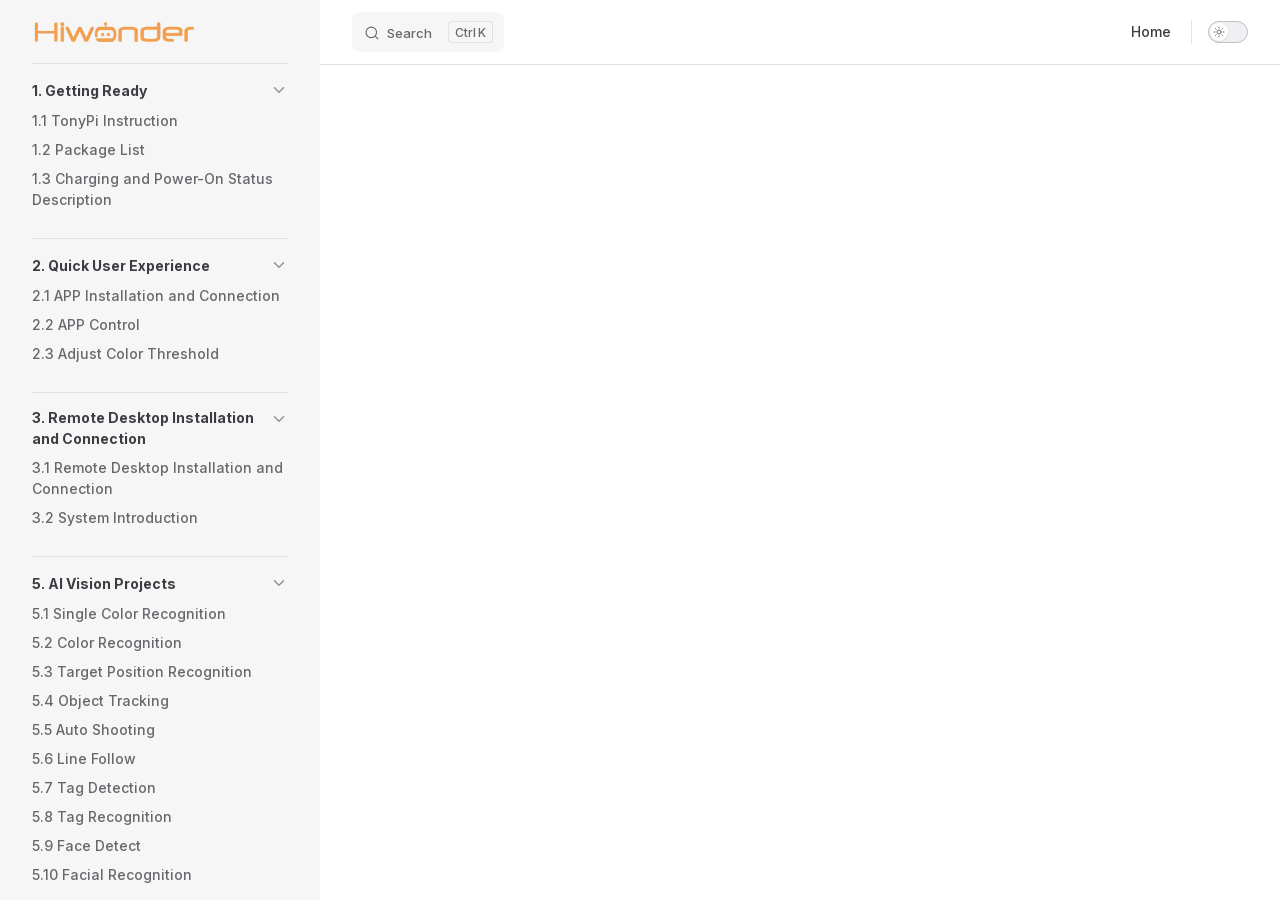
==== commit 94d6edb0: "内容修改" ====
--- a/projects/TonyPi/en/latest/docs/index.html
+++ b/projects/TonyPi/en/latest/docs/index.html
@@ -4,14 +4,14 @@
     <meta charset="utf-8">
     <meta name="viewport" content="width=device-width,initial-scale=1">
     <title>TonyPi Documentation</title>
-    <meta name="description" content="TonyPi robot documentation">
+    <meta name="description" content="TonyPi documentation">
     <meta name="generator" content="VitePress v1.6.4">
     <link rel="preload stylesheet" href="/projects/TonyPi/en/latest/assets/style.p-9D3lIQ.css" as="style">
     <link rel="preload stylesheet" href="/projects/TonyPi/en/latest/vp-icons.css" as="style">
     
-    <script type="module" src="/projects/TonyPi/en/latest/assets/app.D5U4iO-z.js"></script>
+    <script type="module" src="/projects/TonyPi/en/latest/assets/app.B5MpfmRm.js"></script>
     <link rel="preload" href="/projects/TonyPi/en/latest/assets/inter-roman-latin.Di8DUHzh.woff2" as="font" type="font/woff2" crossorigin="">
-    <link rel="modulepreload" href="/projects/TonyPi/en/latest/assets/chunks/theme.QxXbuBJi.js">
+    <link rel="modulepreload" href="/projects/TonyPi/en/latest/assets/chunks/theme.BsgPnvix.js">
     <link rel="modulepreload" href="/projects/TonyPi/en/latest/assets/chunks/framework.BcMkjLiY.js">
     <link rel="modulepreload" href="/projects/TonyPi/en/latest/assets/docs_index.md.Dbl08Xhv.lean.js">
     <link rel="icon" href="/projects/TonyPi/en/latest/favicon.ico">
@@ -19,8 +19,8 @@
     <script id="check-mac-os">document.documentElement.classList.toggle("mac",/Mac|iPhone|iPod|iPad/i.test(navigator.platform));</script>
   </head>
   <body>
-    <div id="app"><!--[--><div class="Layout" data-v-5d98c3a5><!--[--><!--]--><!--[--><span tabindex="-1" data-v-0b0ada53></span><a href="#VPContent" class="VPSkipLink visually-hidden" data-v-0b0ada53>Skip to content</a><!--]--><!----><header class="VPNav" data-v-5d98c3a5 data-v-ae24b3ad><div class="VPNavBar" data-v-ae24b3ad data-v-6aa21345><div class="wrapper" data-v-6aa21345><div class="container" data-v-6aa21345><div class="title" data-v-6aa21345><div class="VPNavBarTitle has-sidebar" data-v-6aa21345 data-v-1168a8e4><a class="title" href="/projects/TonyPi/en/latest/" data-v-1168a8e4><!--[--><!--]--><!--[--><img class="VPImage logo" src="/projects/TonyPi/en/latest/e-logo.png" alt data-v-8426fc1a><!--]--><!----><!--[--><!--]--></a></div></div><div class="content" data-v-6aa21345><div class="content-body" data-v-6aa21345><!--[--><!--]--><div class="VPNavBarSearch search" data-v-6aa21345><!--[--><!----><div id="local-search"><button type="button" class="DocSearch DocSearch-Button" aria-label="Search"><span class="DocSearch-Button-Container"><span class="vp-icon DocSearch-Search-Icon"></span><span class="DocSearch-Button-Placeholder">Search</span></span><span class="DocSearch-Button-Keys"><kbd class="DocSearch-Button-Key"></kbd><kbd class="DocSearch-Button-Key">K</kbd></span></button></div><!--]--></div><nav aria-labelledby="main-nav-aria-label" class="VPNavBarMenu menu" data-v-6aa21345 data-v-dc692963><span id="main-nav-aria-label" class="visually-hidden" data-v-dc692963> Main Navigation </span><!--[--><!--[--><a class="VPLink link vp-external-link-icon VPNavBarMenuLink" href="https://www.hiwonder.net/" target="_self" rel="noreferrer" tabindex="0" data-v-dc692963 data-v-e56f3d57><!--[--><span data-v-e56f3d57>Home</span><!--]--></a><!--]--><!--]--></nav><!----><div class="VPNavBarAppearance appearance" data-v-6aa21345 data-v-6c893767><button class="VPSwitch VPSwitchAppearance" type="button" role="switch" title aria-checked="false" data-v-6c893767 data-v-5337faa4 data-v-1d5665e3><span class="check" data-v-1d5665e3><span class="icon" data-v-1d5665e3><!--[--><span class="vpi-sun sun" data-v-5337faa4></span><span class="vpi-moon moon" data-v-5337faa4></span><!--]--></span></span></button></div><!----><div class="VPFlyout VPNavBarExtra extra" data-v-6aa21345 data-v-bb2aa2f0 data-v-cf11d7a2><button type="button" class="button" aria-haspopup="true" aria-expanded="false" aria-label="extra navigation" data-v-cf11d7a2><span class="vpi-more-horizontal icon" data-v-cf11d7a2></span></button><div class="menu" data-v-cf11d7a2><div class="VPMenu" data-v-cf11d7a2 data-v-b98bc113><!----><!--[--><!--[--><!----><div class="group" data-v-bb2aa2f0><div class="item appearance" data-v-bb2aa2f0><p class="label" data-v-bb2aa2f0>Appearance</p><div class="appearance-action" data-v-bb2aa2f0><button class="VPSwitch VPSwitchAppearance" type="button" role="switch" title aria-checked="false" data-v-bb2aa2f0 data-v-5337faa4 data-v-1d5665e3><span class="check" data-v-1d5665e3><span class="icon" data-v-1d5665e3><!--[--><span class="vpi-sun sun" data-v-5337faa4></span><span class="vpi-moon moon" data-v-5337faa4></span><!--]--></span></span></button></div></div></div><!----><!--]--><!--]--></div></div></div><!--[--><!--]--><button type="button" class="VPNavBarHamburger hamburger" aria-label="mobile navigation" aria-expanded="false" aria-controls="VPNavScreen" data-v-6aa21345 data-v-e5dd9c1c><span class="container" data-v-e5dd9c1c><span class="top" data-v-e5dd9c1c></span><span class="middle" data-v-e5dd9c1c></span><span class="bottom" data-v-e5dd9c1c></span></span></button></div></div></div></div><div class="divider" data-v-6aa21345><div class="divider-line" data-v-6aa21345></div></div></div><!----></header><div class="VPLocalNav has-sidebar empty" data-v-5d98c3a5 data-v-a6f0e41e><div class="container" data-v-a6f0e41e><button class="menu" aria-expanded="false" aria-controls="VPSidebarNav" data-v-a6f0e41e><span class="vpi-align-left menu-icon" data-v-a6f0e41e></span><span class="menu-text" data-v-a6f0e41e>Menu</span></button><div class="VPLocalNavOutlineDropdown" style="--vp-vh:0px;" data-v-a6f0e41e data-v-8a42e2b4><button data-v-8a42e2b4>Return to top</button><!----></div></div></div><aside class="VPSidebar" data-v-5d98c3a5 data-v-319d5ca6><div class="curtain" data-v-319d5ca6></div><nav class="nav" id="VPSidebarNav" aria-labelledby="sidebar-aria-label" tabindex="-1" data-v-319d5ca6><span class="visually-hidden" id="sidebar-aria-label" data-v-319d5ca6> Sidebar Navigation </span><!--[--><!--]--><!--[--><div class="no-transition group" data-v-c40bc020><section class="VPSidebarItem level-0 collapsible is-link" data-v-c40bc020 data-v-b3fd67f8><div class="item" tabindex="0" data-v-b3fd67f8><div class="indicator" data-v-b3fd67f8></div><a class="VPLink link link" href="/projects/TonyPi/en/latest/docs/1.getting_ready.html" data-v-b3fd67f8><!--[--><h2 class="text" data-v-b3fd67f8>1. Getting Ready</h2><!--]--></a><div class="caret" role="button" aria-label="toggle section" tabindex="0" data-v-b3fd67f8><span class="vpi-chevron-right caret-icon" data-v-b3fd67f8></span></div></div><div class="items" data-v-b3fd67f8><!--[--><div class="VPSidebarItem level-1 is-link" data-v-b3fd67f8 data-v-b3fd67f8><div class="item" data-v-b3fd67f8><div class="indicator" data-v-b3fd67f8></div><a class="VPLink link link" href="/projects/TonyPi/en/latest/docs/1.getting_ready.html#_1-1-tonypi-instruction" data-v-b3fd67f8><!--[--><p class="text" data-v-b3fd67f8>1.1 TonyPi Instruction</p><!--]--></a><!----></div><!----></div><div class="VPSidebarItem level-1 is-link" data-v-b3fd67f8 data-v-b3fd67f8><div class="item" data-v-b3fd67f8><div class="indicator" data-v-b3fd67f8></div><a class="VPLink link link" href="/projects/TonyPi/en/latest/docs/1.getting_ready.html#_1-2-package-list" data-v-b3fd67f8><!--[--><p class="text" data-v-b3fd67f8>1.2 Package List</p><!--]--></a><!----></div><!----></div><div class="VPSidebarItem level-1 is-link" data-v-b3fd67f8 data-v-b3fd67f8><div class="item" data-v-b3fd67f8><div class="indicator" data-v-b3fd67f8></div><a class="VPLink link link" href="/projects/TonyPi/en/latest/docs/1.getting_ready.html#_1-3-charging-and-power-on-status-description" data-v-b3fd67f8><!--[--><p class="text" data-v-b3fd67f8>1.3 Charging and Power-On Status Description</p><!--]--></a><!----></div><!----></div><!--]--></div></section></div><div class="no-transition group" data-v-c40bc020><section class="VPSidebarItem level-0 collapsible is-link" data-v-c40bc020 data-v-b3fd67f8><div class="item" tabindex="0" data-v-b3fd67f8><div class="indicator" data-v-b3fd67f8></div><a class="VPLink link link" href="/projects/TonyPi/en/latest/docs/2.quick_user_experience.html" data-v-b3fd67f8><!--[--><h2 class="text" data-v-b3fd67f8>2. Quick User Experience</h2><!--]--></a><div class="caret" role="button" aria-label="toggle section" tabindex="0" data-v-b3fd67f8><span class="vpi-chevron-right caret-icon" data-v-b3fd67f8></span></div></div><div class="items" data-v-b3fd67f8><!--[--><div class="VPSidebarItem level-1 is-link" data-v-b3fd67f8 data-v-b3fd67f8><div class="item" data-v-b3fd67f8><div class="indicator" data-v-b3fd67f8></div><a class="VPLink link link" href="/projects/TonyPi/en/latest/docs/2.quick_user_experience.html#_2-1-app-installation-and-connection" data-v-b3fd67f8><!--[--><p class="text" data-v-b3fd67f8>2.1 APP Installation and Connection</p><!--]--></a><!----></div><!----></div><div class="VPSidebarItem level-1 is-link" data-v-b3fd67f8 data-v-b3fd67f8><div class="item" data-v-b3fd67f8><div class="indicator" data-v-b3fd67f8></div><a class="VPLink link link" href="/projects/TonyPi/en/latest/docs/2.quick_user_experience.html#_2-2-app-control" data-v-b3fd67f8><!--[--><p class="text" data-v-b3fd67f8>2.2 APP Control</p><!--]--></a><!----></div><!----></div><div class="VPSidebarItem level-1 is-link" data-v-b3fd67f8 data-v-b3fd67f8><div class="item" data-v-b3fd67f8><div class="indicator" data-v-b3fd67f8></div><a class="VPLink link link" href="/projects/TonyPi/en/latest/docs/2.quick_user_experience.html#_2-3-adjust-color-threshold" data-v-b3fd67f8><!--[--><p class="text" data-v-b3fd67f8>2.3 Adjust Color Threshold</p><!--]--></a><!----></div><!----></div><!--]--></div></section></div><div class="no-transition group" data-v-c40bc020><section class="VPSidebarItem level-0 collapsible is-link" data-v-c40bc020 data-v-b3fd67f8><div class="item" tabindex="0" data-v-b3fd67f8><div class="indicator" data-v-b3fd67f8></div><a class="VPLink link link" href="/projects/TonyPi/en/latest/docs/6.remote.html" data-v-b3fd67f8><!--[--><h2 class="text" data-v-b3fd67f8>3. Remote Desktop Installation and Connection</h2><!--]--></a><div class="caret" role="button" aria-label="toggle section" tabindex="0" data-v-b3fd67f8><span class="vpi-chevron-right caret-icon" data-v-b3fd67f8></span></div></div><div class="items" data-v-b3fd67f8><!--[--><div class="VPSidebarItem level-1 is-link" data-v-b3fd67f8 data-v-b3fd67f8><div class="item" data-v-b3fd67f8><div class="indicator" data-v-b3fd67f8></div><a class="VPLink link link" href="/projects/TonyPi/en/latest/docs/6.remote.html#_3-1-remote-desktop-installation-and-connection" data-v-b3fd67f8><!--[--><p class="text" data-v-b3fd67f8>3.1 Remote Desktop Installation and Connection</p><!--]--></a><!----></div><!----></div><div class="VPSidebarItem level-1 is-link" data-v-b3fd67f8 data-v-b3fd67f8><div class="item" data-v-b3fd67f8><div class="indicator" data-v-b3fd67f8></div><a class="VPLink link link" href="/projects/TonyPi/en/latest/docs/6.remote.html#_3-2-system-introduction" data-v-b3fd67f8><!--[--><p class="text" data-v-b3fd67f8>3.2 System Introduction</p><!--]--></a><!----></div><!----></div><!--]--></div></section></div><div class="no-transition group" data-v-c40bc020><section class="VPSidebarItem level-0 collapsible is-link" data-v-c40bc020 data-v-b3fd67f8><div class="item" tabindex="0" data-v-b3fd67f8><div class="indicator" data-v-b3fd67f8></div><a class="VPLink link link" href="/projects/TonyPi/en/latest/docs/8.ai_vision_games_lesson.html" data-v-b3fd67f8><!--[--><h2 class="text" data-v-b3fd67f8>5. AI Vision Projects</h2><!--]--></a><div class="caret" role="button" aria-label="toggle section" tabindex="0" data-v-b3fd67f8><span class="vpi-chevron-right caret-icon" data-v-b3fd67f8></span></div></div><div class="items" data-v-b3fd67f8><!--[--><div class="VPSidebarItem level-1 is-link" data-v-b3fd67f8 data-v-b3fd67f8><div class="item" data-v-b3fd67f8><div class="indicator" data-v-b3fd67f8></div><a class="VPLink link link" href="/projects/TonyPi/en/latest/docs/8.ai_vision_games_lesson.html#_5-1-single-color-recognition" data-v-b3fd67f8><!--[--><p class="text" data-v-b3fd67f8>5.1 Single Color Recognition</p><!--]--></a><!----></div><!----></div><div class="VPSidebarItem level-1 is-link" data-v-b3fd67f8 data-v-b3fd67f8><div class="item" data-v-b3fd67f8><div class="indicator" data-v-b3fd67f8></div><a class="VPLink link link" href="/projects/TonyPi/en/latest/docs/8.ai_vision_games_lesson.html#_5-2-color-recognition" data-v-b3fd67f8><!--[--><p class="text" data-v-b3fd67f8>5.2 Color Recognition</p><!--]--></a><!----></div><!----></div><div class="VPSidebarItem level-1 is-link" data-v-b3fd67f8 data-v-b3fd67f8><div class="item" data-v-b3fd67f8><div class="indicator" data-v-b3fd67f8></div><a class="VPLink link link" href="/projects/TonyPi/en/latest/docs/8.ai_vision_games_lesson.html#_5-3-target-position-recognition" data-v-b3fd67f8><!--[--><p class="text" data-v-b3fd67f8>5.3 Target Position Recognition</p><!--]--></a><!----></div><!----></div><div class="VPSidebarItem level-1 is-link" data-v-b3fd67f8 data-v-b3fd67f8><div class="item" data-v-b3fd67f8><div class="indicator" data-v-b3fd67f8></div><a class="VPLink link link" href="/projects/TonyPi/en/latest/docs/8.ai_vision_games_lesson.html#_5-4-object-tracking" data-v-b3fd67f8><!--[--><p class="text" data-v-b3fd67f8>5.4 Object Tracking</p><!--]--></a><!----></div><!----></div><div class="VPSidebarItem level-1 is-link" data-v-b3fd67f8 data-v-b3fd67f8><div class="item" data-v-b3fd67f8><div class="indicator" data-v-b3fd67f8></div><a class="VPLink link link" href="/projects/TonyPi/en/latest/docs/8.ai_vision_games_lesson.html#_5-5-auto-shooting" data-v-b3fd67f8><!--[--><p class="text" data-v-b3fd67f8>5.5 Auto Shooting</p><!--]--></a><!----></div><!----></div><div class="VPSidebarItem level-1 is-link" data-v-b3fd67f8 data-v-b3fd67f8><div class="item" data-v-b3fd67f8><div class="indicator" data-v-b3fd67f8></div><a class="VPLink link link" href="/projects/TonyPi/en/latest/docs/8.ai_vision_games_lesson.html#_5-6-line-follow" data-v-b3fd67f8><!--[--><p class="text" data-v-b3fd67f8>5.6 Line Follow</p><!--]--></a><!----></div><!----></div><div class="VPSidebarItem level-1 is-link" data-v-b3fd67f8 data-v-b3fd67f8><div class="item" data-v-b3fd67f8><div class="indicator" data-v-b3fd67f8></div><a class="VPLink link link" href="/projects/TonyPi/en/latest/docs/8.ai_vision_games_lesson.html#_5-7-tag-detection" data-v-b3fd67f8><!--[--><p class="text" data-v-b3fd67f8>5.7 Tag Detection</p><!--]--></a><!----></div><!----></div><div class="VPSidebarItem level-1 is-link" data-v-b3fd67f8 data-v-b3fd67f8><div class="item" data-v-b3fd67f8><div class="indicator" data-v-b3fd67f8></div><a class="VPLink link link" href="/projects/TonyPi/en/latest/docs/8.ai_vision_games_lesson.html#_5-8-tag-recognition" data-v-b3fd67f8><!--[--><p class="text" data-v-b3fd67f8>5.8 Tag Recognition</p><!--]--></a><!----></div><!----></div><div class="VPSidebarItem level-1 is-link" data-v-b3fd67f8 data-v-b3fd67f8><div class="item" data-v-b3fd67f8><div class="indicator" data-v-b3fd67f8></div><a class="VPLink link link" href="/projects/TonyPi/en/latest/docs/8.ai_vision_games_lesson.html#_5-9-face-detect" data-v-b3fd67f8><!--[--><p class="text" data-v-b3fd67f8>5.9 Face Detect</p><!--]--></a><!----></div><!----></div><div class="VPSidebarItem level-1 is-link" data-v-b3fd67f8 data-v-b3fd67f8><div class="item" data-v-b3fd67f8><div class="indicator" data-v-b3fd67f8></div><a class="VPLink link link" href="/projects/TonyPi/en/latest/docs/8.ai_vision_games_lesson.html#_5-10-facial-recognition" data-v-b3fd67f8><!--[--><p class="text" data-v-b3fd67f8>5.10 Facial Recognition</p><!--]--></a><!----></div><!----></div><!--]--></div></section></div><div class="no-transition group" data-v-c40bc020><section class="VPSidebarItem level-0 collapsible is-link" data-v-c40bc020 data-v-b3fd67f8><div class="item" tabindex="0" data-v-b3fd67f8><div class="indicator" data-v-b3fd67f8></div><a class="VPLink link link" href="/projects/TonyPi/en/latest/docs/9.upper_computer_action_editing_course.html" data-v-b3fd67f8><!--[--><h2 class="text" data-v-b3fd67f8>4. PC Software and Action Programming</h2><!--]--></a><div class="caret" role="button" aria-label="toggle section" tabindex="0" data-v-b3fd67f8><span class="vpi-chevron-right caret-icon" data-v-b3fd67f8></span></div></div><div class="items" data-v-b3fd67f8><!--[--><div class="VPSidebarItem level-1 is-link" data-v-b3fd67f8 data-v-b3fd67f8><div class="item" data-v-b3fd67f8><div class="indicator" data-v-b3fd67f8></div><a class="VPLink link link" href="/projects/TonyPi/en/latest/docs/9.upper_computer_action_editing_course.html#_4-1-pc-software-introduction" data-v-b3fd67f8><!--[--><p class="text" data-v-b3fd67f8>4.1 PC Software Introduction</p><!--]--></a><!----></div><!----></div><div class="VPSidebarItem level-1 is-link" data-v-b3fd67f8 data-v-b3fd67f8><div class="item" data-v-b3fd67f8><div class="indicator" data-v-b3fd67f8></div><a class="VPLink link link" href="/projects/TonyPi/en/latest/docs/9.upper_computer_action_editing_course.html#_4-2-call-action-group" data-v-b3fd67f8><!--[--><p class="text" data-v-b3fd67f8>4.2 Call Action Group</p><!--]--></a><!----></div><!----></div><div class="VPSidebarItem level-1 is-link" data-v-b3fd67f8 data-v-b3fd67f8><div class="item" data-v-b3fd67f8><div class="indicator" data-v-b3fd67f8></div><a class="VPLink link link" href="/projects/TonyPi/en/latest/docs/9.upper_computer_action_editing_course.html#_4-3-action-group-programming" data-v-b3fd67f8><!--[--><p class="text" data-v-b3fd67f8>4.3 Action Group Programming</p><!--]--></a><!----></div><!----></div><div class="VPSidebarItem level-1 is-link" data-v-b3fd67f8 data-v-b3fd67f8><div class="item" data-v-b3fd67f8><div class="indicator" data-v-b3fd67f8></div><a class="VPLink link link" href="/projects/TonyPi/en/latest/docs/9.upper_computer_action_editing_course.html#_4-4-integrate-action-groups" data-v-b3fd67f8><!--[--><p class="text" data-v-b3fd67f8>4.4 Integrate Action Groups</p><!--]--></a><!----></div><!----></div><div class="VPSidebarItem level-1 is-link" data-v-b3fd67f8 data-v-b3fd67f8><div class="item" data-v-b3fd67f8><div class="indicator" data-v-b3fd67f8></div><a class="VPLink link link" href="/projects/TonyPi/en/latest/docs/9.upper_computer_action_editing_course.html#_4-5-app-custom" data-v-b3fd67f8><!--[--><p class="text" data-v-b3fd67f8>4.5 App Custom</p><!--]--></a><!----></div><!----></div><div class="VPSidebarItem level-1 is-link" data-v-b3fd67f8 data-v-b3fd67f8><div class="item" data-v-b3fd67f8><div class="indicator" data-v-b3fd67f8></div><a class="VPLink link link" href="/projects/TonyPi/en/latest/docs/9.upper_computer_action_editing_course.html#_4-6-call-action-group-using-command" data-v-b3fd67f8><!--[--><p class="text" data-v-b3fd67f8>4.6 Call Action Group Using Command</p><!--]--></a><!----></div><!----></div><!--]--></div></section></div><div class="no-transition group" data-v-c40bc020><section class="VPSidebarItem level-0 collapsible is-link" data-v-c40bc020 data-v-b3fd67f8><div class="item" tabindex="0" data-v-b3fd67f8><div class="indicator" data-v-b3fd67f8></div><a class="VPLink link link" href="/projects/TonyPi/en/latest/docs/10.pc_control_course.html" data-v-b3fd67f8><!--[--><h2 class="text" data-v-b3fd67f8>7. PC Software Control</h2><!--]--></a><div class="caret" role="button" aria-label="toggle section" tabindex="0" data-v-b3fd67f8><span class="vpi-chevron-right caret-icon" data-v-b3fd67f8></span></div></div><div class="items" data-v-b3fd67f8><!--[--><div class="VPSidebarItem level-1 is-link" data-v-b3fd67f8 data-v-b3fd67f8><div class="item" data-v-b3fd67f8><div class="indicator" data-v-b3fd67f8></div><a class="VPLink link link" href="/projects/TonyPi/en/latest/docs/10.pc_control_course.html#_7-1-pc-software-operation" data-v-b3fd67f8><!--[--><p class="text" data-v-b3fd67f8>7.1 PC Software Operation</p><!--]--></a><!----></div><!----></div><div class="VPSidebarItem level-1 is-link" data-v-b3fd67f8 data-v-b3fd67f8><div class="item" data-v-b3fd67f8><div class="indicator" data-v-b3fd67f8></div><a class="VPLink link link" href="/projects/TonyPi/en/latest/docs/10.pc_control_course.html#_7-2-start-tonypi-with-pc-software" data-v-b3fd67f8><!--[--><p class="text" data-v-b3fd67f8>7.2 Start TonyPi with PC Software</p><!--]--></a><!----></div><!----></div><!--]--></div></section></div><div class="no-transition group" data-v-c40bc020><section class="VPSidebarItem level-0 collapsible is-link" data-v-c40bc020 data-v-b3fd67f8><div class="item" tabindex="0" data-v-b3fd67f8><div class="indicator" data-v-b3fd67f8></div><a class="VPLink link link" href="/projects/TonyPi/en/latest/docs/11.voice_interaction_and_intelligent_handling_course.html" data-v-b3fd67f8><!--[--><h2 class="text" data-v-b3fd67f8>6. Intelligent Transport Course</h2><!--]--></a><div class="caret" role="button" aria-label="toggle section" tabindex="0" data-v-b3fd67f8><span class="vpi-chevron-right caret-icon" data-v-b3fd67f8></span></div></div><div class="items" data-v-b3fd67f8><!--[--><div class="VPSidebarItem level-1 is-link" data-v-b3fd67f8 data-v-b3fd67f8><div class="item" data-v-b3fd67f8><div class="indicator" data-v-b3fd67f8></div><a class="VPLink link link" href="/projects/TonyPi/en/latest/docs/11.voice_interaction_and_intelligent_handling_course.html#_6-1-intelligent-transport" data-v-b3fd67f8><!--[--><p class="text" data-v-b3fd67f8>6.1 Intelligent Transport</p><!--]--></a><!----></div><!----></div><div class="VPSidebarItem level-1 is-link" data-v-b3fd67f8 data-v-b3fd67f8><div class="item" data-v-b3fd67f8><div class="indicator" data-v-b3fd67f8></div><a class="VPLink link link" href="/projects/TonyPi/en/latest/docs/11.voice_interaction_and_intelligent_handling_course.html#_6-2-object-tracking" data-v-b3fd67f8><!--[--><p class="text" data-v-b3fd67f8>6.2 Object Tracking</p><!--]--></a><!----></div><!----></div><!--]--></div></section></div><div class="no-transition group" data-v-c40bc020><section class="VPSidebarItem level-0 collapsible is-link" data-v-c40bc020 data-v-b3fd67f8><div class="item" tabindex="0" data-v-b3fd67f8><div class="indicator" data-v-b3fd67f8></div><a class="VPLink link link" href="/projects/TonyPi/en/latest/docs/13_network_configuration.html" data-v-b3fd67f8><!--[--><h2 class="text" data-v-b3fd67f8>8. Raspberry Pi Series Robot Network Configuration Instruction</h2><!--]--></a><div class="caret" role="button" aria-label="toggle section" tabindex="0" data-v-b3fd67f8><span class="vpi-chevron-right caret-icon" data-v-b3fd67f8></span></div></div><div class="items" data-v-b3fd67f8><!--[--><div class="VPSidebarItem level-1 is-link" data-v-b3fd67f8 data-v-b3fd67f8><div class="item" data-v-b3fd67f8><div class="indicator" data-v-b3fd67f8></div><a class="VPLink link link" href="/projects/TonyPi/en/latest/docs/13_network_configuration.html#_8-1-network-configuration-overview" data-v-b3fd67f8><!--[--><p class="text" data-v-b3fd67f8>8.1 Network Configuration Overview</p><!--]--></a><!----></div><!----></div><div class="VPSidebarItem level-1 is-link" data-v-b3fd67f8 data-v-b3fd67f8><div class="item" data-v-b3fd67f8><div class="indicator" data-v-b3fd67f8></div><a class="VPLink link link" href="/projects/TonyPi/en/latest/docs/13_network_configuration.html#_8-2-ap-direct-connection-mode" data-v-b3fd67f8><!--[--><p class="text" data-v-b3fd67f8>8.2 AP Direct Connection Mode</p><!--]--></a><!----></div><!----></div><div class="VPSidebarItem level-1 is-link" data-v-b3fd67f8 data-v-b3fd67f8><div class="item" data-v-b3fd67f8><div class="indicator" data-v-b3fd67f8></div><a class="VPLink link link" href="/projects/TonyPi/en/latest/docs/13_network_configuration.html#_8-3-connecting-in-lan-mode-optional" data-v-b3fd67f8><!--[--><p class="text" data-v-b3fd67f8>8.3 Connecting in LAN Mode (optional)</p><!--]--></a><!----></div><!----></div><!--]--></div></section></div><div class="no-transition group" data-v-c40bc020><div class="VPSidebarItem level-0 collapsible is-link" data-v-c40bc020 data-v-b3fd67f8><div class="item" tabindex="0" data-v-b3fd67f8><div class="indicator" data-v-b3fd67f8></div><a class="VPLink link link" href="/projects/TonyPi/en/latest/docs/general_basic_courses.html" data-v-b3fd67f8><!--[--><p class="text" data-v-b3fd67f8>Basic Development Course</p><!--]--></a><!----></div><!----></div></div><div class="no-transition group" data-v-c40bc020><div class="VPSidebarItem level-0 collapsible is-link" data-v-c40bc020 data-v-b3fd67f8><div class="item" tabindex="0" data-v-b3fd67f8><div class="indicator" data-v-b3fd67f8></div><a class="VPLink link link" href="/projects/TonyPi/en/latest/docs/resources_download.html" data-v-b3fd67f8><!--[--><p class="text" data-v-b3fd67f8>Appendix</p><!--]--></a><!----></div><!----></div></div><!--]--><!--[--><!--]--></nav></aside><div class="VPContent has-sidebar" id="VPContent" data-v-5d98c3a5 data-v-1428d186><page-redirect data-v-1428d186></page-redirect></div><!----><!--[--><!--]--></div><!--[--><!----><!--]--><!----><!--]--></div>
-    <script>window.__VP_HASH_MAP__=JSON.parse("{\"docs_1.getting_ready.md\":\"DR9e4uMA\",\"docs_10.pc_control_course.md\":\"C36wMN5D\",\"docs_11.voice_interaction_and_intelligent_handling_course.md\":\"CL0fTmrO\",\"docs_13_network_configuration.md\":\"CmdSYaKA\",\"docs_2.quick_user_experience.md\":\"IQWW125H\",\"docs_6.remote.md\":\"Zev0Ed3V\",\"docs_8.ai_vision_games_lesson.md\":\"PRCajuVZ\",\"docs_9.upper_computer_action_editing_course.md\":\"5rA0oVuu\",\"docs_general_basic_courses.md\":\"BvDq5_1U\",\"docs_index.md\":\"Dbl08Xhv\",\"docs_resources_download.md\":\"DVZm7Ctx\",\"index.md\":\"aGNLxCXh\"}");window.__VP_SITE_DATA__=JSON.parse("{\"lang\":\"en-US\",\"dir\":\"ltr\",\"title\":\"TonyPi Documentation\",\"description\":\"TonyPi robot documentation\",\"base\":\"/projects/TonyPi/en/latest/\",\"head\":[],\"router\":{\"prefetchLinks\":true},\"appearance\":true,\"themeConfig\":{\"siteTitle\":false,\"logo\":\"/e-logo.png\",\"outline\":[2,3],\"search\":{\"provider\":\"local\",\"options\":{\"translations\":{\"button\":{\"buttonText\":\"Search\",\"buttonAriaLabel\":\"Search\"},\"modal\":{\"searchBox\":{\"resetButtonTitle\":\"Clear search query\",\"resetButtonAriaLabel\":\"Clear search query\",\"cancelButtonText\":\"Cancel\",\"cancelButtonAriaLabel\":\"Cancel\"},\"startScreen\":{\"recentSearchTitle\":\"Recent Searches\",\"noRecentSearchText\":\"No recent searches\",\"suggestedQueryTitle\":\"Suggested Queries\"},\"noResultsScreen\":{\"noResultsText\":\"No results found for\",\"suggestedQueryText\":\"You can try searching for\",\"reportMissingResultsText\":\"Have any queries?\",\"reportMissingResultsLinkText\":\"Report here\"},\"footer\":{\"selectText\":\"to select\",\"navigateText\":\"to navigate\",\"closeText\":\"to close\"}}}}},\"nav\":[{\"text\":\"Home\",\"link\":\"https://www.hiwonder.net/\",\"target\":\"_self\"}],\"sidebar\":[{\"text\":\"1. Getting Ready\",\"link\":\"/docs/1.getting_ready.html\",\"collapsed\":false,\"items\":[{\"text\":\"1.1 TonyPi Instruction\",\"link\":\"/docs/1.getting_ready.html#_1-1-tonypi-instruction\"},{\"text\":\"1.2 Package List\",\"link\":\"/docs/1.getting_ready.html#_1-2-package-list\"},{\"text\":\"1.3 Charging and Power-On Status Description\",\"link\":\"/docs/1.getting_ready.html#_1-3-charging-and-power-on-status-description\"}]},{\"text\":\"2. Quick User Experience\",\"link\":\"/docs/2.quick_user_experience.html\",\"collapsed\":false,\"items\":[{\"text\":\"2.1 APP Installation and Connection\",\"link\":\"/docs/2.quick_user_experience.html#_2-1-app-installation-and-connection\"},{\"text\":\"2.2 APP Control\",\"link\":\"/docs/2.quick_user_experience.html#_2-2-app-control\"},{\"text\":\"2.3 Adjust Color Threshold\",\"link\":\"/docs/2.quick_user_experience.html#_2-3-adjust-color-threshold\"}]},{\"text\":\"3. Remote Desktop Installation and Connection\",\"link\":\"/docs/6.remote.html\",\"collapsed\":false,\"items\":[{\"text\":\"3.1 Remote Desktop Installation and Connection\",\"link\":\"/docs/6.remote.html#_3-1-remote-desktop-installation-and-connection\"},{\"text\":\"3.2 System Introduction\",\"link\":\"/docs/6.remote.html#_3-2-system-introduction\"}]},{\"text\":\"5. AI Vision Projects\",\"link\":\"/docs/8.ai_vision_games_lesson.html\",\"collapsed\":false,\"items\":[{\"text\":\"5.1 Single Color Recognition\",\"link\":\"/docs/8.ai_vision_games_lesson.html#_5-1-single-color-recognition\"},{\"text\":\"5.2 Color Recognition\",\"link\":\"/docs/8.ai_vision_games_lesson.html#_5-2-color-recognition\"},{\"text\":\"5.3 Target Position Recognition\",\"link\":\"/docs/8.ai_vision_games_lesson.html#_5-3-target-position-recognition\"},{\"text\":\"5.4 Object Tracking\",\"link\":\"/docs/8.ai_vision_games_lesson.html#_5-4-object-tracking\"},{\"text\":\"5.5 Auto Shooting\",\"link\":\"/docs/8.ai_vision_games_lesson.html#_5-5-auto-shooting\"},{\"text\":\"5.6 Line Follow\",\"link\":\"/docs/8.ai_vision_games_lesson.html#_5-6-line-follow\"},{\"text\":\"5.7 Tag Detection\",\"link\":\"/docs/8.ai_vision_games_lesson.html#_5-7-tag-detection\"},{\"text\":\"5.8 Tag Recognition\",\"link\":\"/docs/8.ai_vision_games_lesson.html#_5-8-tag-recognition\"},{\"text\":\"5.9 Face Detect\",\"link\":\"/docs/8.ai_vision_games_lesson.html#_5-9-face-detect\"},{\"text\":\"5.10 Facial Recognition\",\"link\":\"/docs/8.ai_vision_games_lesson.html#_5-10-facial-recognition\"}]},{\"text\":\"4. PC Software and Action Programming\",\"link\":\"/docs/9.upper_computer_action_editing_course.html\",\"collapsed\":false,\"items\":[{\"text\":\"4.1 PC Software Introduction\",\"link\":\"/docs/9.upper_computer_action_editing_course.html#_4-1-pc-software-introduction\"},{\"text\":\"4.2 Call Action Group\",\"link\":\"/docs/9.upper_computer_action_editing_course.html#_4-2-call-action-group\"},{\"text\":\"4.3 Action Group Programming\",\"link\":\"/docs/9.upper_computer_action_editing_course.html#_4-3-action-group-programming\"},{\"text\":\"4.4 Integrate Action Groups\",\"link\":\"/docs/9.upper_computer_action_editing_course.html#_4-4-integrate-action-groups\"},{\"text\":\"4.5 App Custom\",\"link\":\"/docs/9.upper_computer_action_editing_course.html#_4-5-app-custom\"},{\"text\":\"4.6 Call Action Group Using Command\",\"link\":\"/docs/9.upper_computer_action_editing_course.html#_4-6-call-action-group-using-command\"}]},{\"text\":\"7. PC Software Control\",\"link\":\"/docs/10.pc_control_course.html\",\"collapsed\":false,\"items\":[{\"text\":\"7.1 PC Software Operation\",\"link\":\"/docs/10.pc_control_course.html#_7-1-pc-software-operation\"},{\"text\":\"7.2 Start TonyPi with PC Software\",\"link\":\"/docs/10.pc_control_course.html#_7-2-start-tonypi-with-pc-software\"}]},{\"text\":\"6. Intelligent Transport Course\",\"link\":\"/docs/11.voice_interaction_and_intelligent_handling_course.html\",\"collapsed\":false,\"items\":[{\"text\":\"6.1 Intelligent Transport\",\"link\":\"/docs/11.voice_interaction_and_intelligent_handling_course.html#_6-1-intelligent-transport\"},{\"text\":\"6.2 Object Tracking\",\"link\":\"/docs/11.voice_interaction_and_intelligent_handling_course.html#_6-2-object-tracking\"}]},{\"text\":\"8. Raspberry Pi Series Robot Network Configuration Instruction\",\"link\":\"/docs/13_network_configuration.html\",\"collapsed\":false,\"items\":[{\"text\":\"8.1 Network Configuration Overview\",\"link\":\"/docs/13_network_configuration.html#_8-1-network-configuration-overview\"},{\"text\":\"8.2 AP Direct Connection Mode\",\"link\":\"/docs/13_network_configuration.html#_8-2-ap-direct-connection-mode\"},{\"text\":\"8.3 Connecting in LAN Mode (optional)\",\"link\":\"/docs/13_network_configuration.html#_8-3-connecting-in-lan-mode-optional\"}]},{\"text\":\"Basic Development Course\",\"link\":\"/docs/general_basic_courses.html\",\"collapsed\":false,\"items\":[]},{\"text\":\"Appendix\",\"link\":\"/docs/resources_download.html\",\"collapsed\":false,\"items\":[]}]},\"locales\":{},\"scrollOffset\":134,\"cleanUrls\":false}");</script>
+    <div id="app"><!--[--><div class="Layout" data-v-5d98c3a5><!--[--><!--]--><!--[--><span tabindex="-1" data-v-0b0ada53></span><a href="#VPContent" class="VPSkipLink visually-hidden" data-v-0b0ada53>Skip to content</a><!--]--><!----><header class="VPNav" data-v-5d98c3a5 data-v-ae24b3ad><div class="VPNavBar" data-v-ae24b3ad data-v-6aa21345><div class="wrapper" data-v-6aa21345><div class="container" data-v-6aa21345><div class="title" data-v-6aa21345><div class="VPNavBarTitle has-sidebar" data-v-6aa21345 data-v-1168a8e4><a class="title" href="/projects/TonyPi/en/latest/" data-v-1168a8e4><!--[--><!--]--><!--[--><img class="VPImage logo" src="/projects/TonyPi/en/latest/e-logo.webp" alt data-v-8426fc1a><!--]--><!----><!--[--><!--]--></a></div></div><div class="content" data-v-6aa21345><div class="content-body" data-v-6aa21345><!--[--><!--]--><div class="VPNavBarSearch search" data-v-6aa21345><!--[--><!----><div id="local-search"><button type="button" class="DocSearch DocSearch-Button" aria-label="Search"><span class="DocSearch-Button-Container"><span class="vp-icon DocSearch-Search-Icon"></span><span class="DocSearch-Button-Placeholder">Search</span></span><span class="DocSearch-Button-Keys"><kbd class="DocSearch-Button-Key"></kbd><kbd class="DocSearch-Button-Key">K</kbd></span></button></div><!--]--></div><nav aria-labelledby="main-nav-aria-label" class="VPNavBarMenu menu" data-v-6aa21345 data-v-dc692963><span id="main-nav-aria-label" class="visually-hidden" data-v-dc692963> Main Navigation </span><!--[--><!--[--><a class="VPLink link vp-external-link-icon VPNavBarMenuLink" href="https://www.hiwonder.net/" target="_self" rel="noreferrer" tabindex="0" data-v-dc692963 data-v-e56f3d57><!--[--><span data-v-e56f3d57>Home</span><!--]--></a><!--]--><!--]--></nav><!----><div class="VPNavBarAppearance appearance" data-v-6aa21345 data-v-6c893767><button class="VPSwitch VPSwitchAppearance" type="button" role="switch" title aria-checked="false" data-v-6c893767 data-v-5337faa4 data-v-1d5665e3><span class="check" data-v-1d5665e3><span class="icon" data-v-1d5665e3><!--[--><span class="vpi-sun sun" data-v-5337faa4></span><span class="vpi-moon moon" data-v-5337faa4></span><!--]--></span></span></button></div><!----><div class="VPFlyout VPNavBarExtra extra" data-v-6aa21345 data-v-bb2aa2f0 data-v-cf11d7a2><button type="button" class="button" aria-haspopup="true" aria-expanded="false" aria-label="extra navigation" data-v-cf11d7a2><span class="vpi-more-horizontal icon" data-v-cf11d7a2></span></button><div class="menu" data-v-cf11d7a2><div class="VPMenu" data-v-cf11d7a2 data-v-b98bc113><!----><!--[--><!--[--><!----><div class="group" data-v-bb2aa2f0><div class="item appearance" data-v-bb2aa2f0><p class="label" data-v-bb2aa2f0>Appearance</p><div class="appearance-action" data-v-bb2aa2f0><button class="VPSwitch VPSwitchAppearance" type="button" role="switch" title aria-checked="false" data-v-bb2aa2f0 data-v-5337faa4 data-v-1d5665e3><span class="check" data-v-1d5665e3><span class="icon" data-v-1d5665e3><!--[--><span class="vpi-sun sun" data-v-5337faa4></span><span class="vpi-moon moon" data-v-5337faa4></span><!--]--></span></span></button></div></div></div><!----><!--]--><!--]--></div></div></div><!--[--><!--]--><button type="button" class="VPNavBarHamburger hamburger" aria-label="mobile navigation" aria-expanded="false" aria-controls="VPNavScreen" data-v-6aa21345 data-v-e5dd9c1c><span class="container" data-v-e5dd9c1c><span class="top" data-v-e5dd9c1c></span><span class="middle" data-v-e5dd9c1c></span><span class="bottom" data-v-e5dd9c1c></span></span></button></div></div></div></div><div class="divider" data-v-6aa21345><div class="divider-line" data-v-6aa21345></div></div></div><!----></header><div class="VPLocalNav has-sidebar empty" data-v-5d98c3a5 data-v-a6f0e41e><div class="container" data-v-a6f0e41e><button class="menu" aria-expanded="false" aria-controls="VPSidebarNav" data-v-a6f0e41e><span class="vpi-align-left menu-icon" data-v-a6f0e41e></span><span class="menu-text" data-v-a6f0e41e>Menu</span></button><div class="VPLocalNavOutlineDropdown" style="--vp-vh:0px;" data-v-a6f0e41e data-v-8a42e2b4><button data-v-8a42e2b4>Return to top</button><!----></div></div></div><aside class="VPSidebar" data-v-5d98c3a5 data-v-319d5ca6><div class="curtain" data-v-319d5ca6></div><nav class="nav" id="VPSidebarNav" aria-labelledby="sidebar-aria-label" tabindex="-1" data-v-319d5ca6><span class="visually-hidden" id="sidebar-aria-label" data-v-319d5ca6> Sidebar Navigation </span><!--[--><!--]--><!--[--><div class="no-transition group" data-v-c40bc020><section class="VPSidebarItem level-0 collapsible is-link" data-v-c40bc020 data-v-b3fd67f8><div class="item" tabindex="0" data-v-b3fd67f8><div class="indicator" data-v-b3fd67f8></div><a class="VPLink link link" href="/projects/TonyPi/en/latest/docs/1.getting_ready.html" data-v-b3fd67f8><!--[--><h2 class="text" data-v-b3fd67f8>1. Getting Ready</h2><!--]--></a><div class="caret" role="button" aria-label="toggle section" tabindex="0" data-v-b3fd67f8><span class="vpi-chevron-right caret-icon" data-v-b3fd67f8></span></div></div><div class="items" data-v-b3fd67f8><!--[--><div class="VPSidebarItem level-1 is-link" data-v-b3fd67f8 data-v-b3fd67f8><div class="item" data-v-b3fd67f8><div class="indicator" data-v-b3fd67f8></div><a class="VPLink link link" href="/projects/TonyPi/en/latest/docs/1.getting_ready.html#_1-1-tonypi-instruction" data-v-b3fd67f8><!--[--><p class="text" data-v-b3fd67f8>1.1 TonyPi Instruction</p><!--]--></a><!----></div><!----></div><div class="VPSidebarItem level-1 is-link" data-v-b3fd67f8 data-v-b3fd67f8><div class="item" data-v-b3fd67f8><div class="indicator" data-v-b3fd67f8></div><a class="VPLink link link" href="/projects/TonyPi/en/latest/docs/1.getting_ready.html#_1-2-package-list" data-v-b3fd67f8><!--[--><p class="text" data-v-b3fd67f8>1.2 Package List</p><!--]--></a><!----></div><!----></div><div class="VPSidebarItem level-1 is-link" data-v-b3fd67f8 data-v-b3fd67f8><div class="item" data-v-b3fd67f8><div class="indicator" data-v-b3fd67f8></div><a class="VPLink link link" href="/projects/TonyPi/en/latest/docs/1.getting_ready.html#_1-3-charging-and-power-on-status-description" data-v-b3fd67f8><!--[--><p class="text" data-v-b3fd67f8>1.3 Charging and Power-On Status Description</p><!--]--></a><!----></div><!----></div><!--]--></div></section></div><div class="no-transition group" data-v-c40bc020><section class="VPSidebarItem level-0 collapsible is-link" data-v-c40bc020 data-v-b3fd67f8><div class="item" tabindex="0" data-v-b3fd67f8><div class="indicator" data-v-b3fd67f8></div><a class="VPLink link link" href="/projects/TonyPi/en/latest/docs/2.quick_user_experience.html" data-v-b3fd67f8><!--[--><h2 class="text" data-v-b3fd67f8>2. Quick User Experience</h2><!--]--></a><div class="caret" role="button" aria-label="toggle section" tabindex="0" data-v-b3fd67f8><span class="vpi-chevron-right caret-icon" data-v-b3fd67f8></span></div></div><div class="items" data-v-b3fd67f8><!--[--><div class="VPSidebarItem level-1 is-link" data-v-b3fd67f8 data-v-b3fd67f8><div class="item" data-v-b3fd67f8><div class="indicator" data-v-b3fd67f8></div><a class="VPLink link link" href="/projects/TonyPi/en/latest/docs/2.quick_user_experience.html#_2-1-app-installation-and-connection" data-v-b3fd67f8><!--[--><p class="text" data-v-b3fd67f8>2.1 APP Installation and Connection</p><!--]--></a><!----></div><!----></div><div class="VPSidebarItem level-1 is-link" data-v-b3fd67f8 data-v-b3fd67f8><div class="item" data-v-b3fd67f8><div class="indicator" data-v-b3fd67f8></div><a class="VPLink link link" href="/projects/TonyPi/en/latest/docs/2.quick_user_experience.html#_2-2-app-control" data-v-b3fd67f8><!--[--><p class="text" data-v-b3fd67f8>2.2 APP Control</p><!--]--></a><!----></div><!----></div><div class="VPSidebarItem level-1 is-link" data-v-b3fd67f8 data-v-b3fd67f8><div class="item" data-v-b3fd67f8><div class="indicator" data-v-b3fd67f8></div><a class="VPLink link link" href="/projects/TonyPi/en/latest/docs/2.quick_user_experience.html#_2-3-adjust-color-threshold" data-v-b3fd67f8><!--[--><p class="text" data-v-b3fd67f8>2.3 Adjust Color Threshold</p><!--]--></a><!----></div><!----></div><!--]--></div></section></div><div class="no-transition group" data-v-c40bc020><section class="VPSidebarItem level-0 collapsible is-link" data-v-c40bc020 data-v-b3fd67f8><div class="item" tabindex="0" data-v-b3fd67f8><div class="indicator" data-v-b3fd67f8></div><a class="VPLink link link" href="/projects/TonyPi/en/latest/docs/6.remote.html" data-v-b3fd67f8><!--[--><h2 class="text" data-v-b3fd67f8>3. Remote Desktop Installation and Connection</h2><!--]--></a><div class="caret" role="button" aria-label="toggle section" tabindex="0" data-v-b3fd67f8><span class="vpi-chevron-right caret-icon" data-v-b3fd67f8></span></div></div><div class="items" data-v-b3fd67f8><!--[--><div class="VPSidebarItem level-1 is-link" data-v-b3fd67f8 data-v-b3fd67f8><div class="item" data-v-b3fd67f8><div class="indicator" data-v-b3fd67f8></div><a class="VPLink link link" href="/projects/TonyPi/en/latest/docs/6.remote.html#_3-1-remote-desktop-installation-and-connection" data-v-b3fd67f8><!--[--><p class="text" data-v-b3fd67f8>3.1 Remote Desktop Installation and Connection</p><!--]--></a><!----></div><!----></div><div class="VPSidebarItem level-1 is-link" data-v-b3fd67f8 data-v-b3fd67f8><div class="item" data-v-b3fd67f8><div class="indicator" data-v-b3fd67f8></div><a class="VPLink link link" href="/projects/TonyPi/en/latest/docs/6.remote.html#_3-2-system-introduction" data-v-b3fd67f8><!--[--><p class="text" data-v-b3fd67f8>3.2 System Introduction</p><!--]--></a><!----></div><!----></div><!--]--></div></section></div><div class="no-transition group" data-v-c40bc020><section class="VPSidebarItem level-0 collapsible is-link" data-v-c40bc020 data-v-b3fd67f8><div class="item" tabindex="0" data-v-b3fd67f8><div class="indicator" data-v-b3fd67f8></div><a class="VPLink link link" href="/projects/TonyPi/en/latest/docs/8.ai_vision_games_lesson.html" data-v-b3fd67f8><!--[--><h2 class="text" data-v-b3fd67f8>5. AI Vision Projects</h2><!--]--></a><div class="caret" role="button" aria-label="toggle section" tabindex="0" data-v-b3fd67f8><span class="vpi-chevron-right caret-icon" data-v-b3fd67f8></span></div></div><div class="items" data-v-b3fd67f8><!--[--><div class="VPSidebarItem level-1 is-link" data-v-b3fd67f8 data-v-b3fd67f8><div class="item" data-v-b3fd67f8><div class="indicator" data-v-b3fd67f8></div><a class="VPLink link link" href="/projects/TonyPi/en/latest/docs/8.ai_vision_games_lesson.html#_5-1-single-color-recognition" data-v-b3fd67f8><!--[--><p class="text" data-v-b3fd67f8>5.1 Single Color Recognition</p><!--]--></a><!----></div><!----></div><div class="VPSidebarItem level-1 is-link" data-v-b3fd67f8 data-v-b3fd67f8><div class="item" data-v-b3fd67f8><div class="indicator" data-v-b3fd67f8></div><a class="VPLink link link" href="/projects/TonyPi/en/latest/docs/8.ai_vision_games_lesson.html#_5-2-color-recognition" data-v-b3fd67f8><!--[--><p class="text" data-v-b3fd67f8>5.2 Color Recognition</p><!--]--></a><!----></div><!----></div><div class="VPSidebarItem level-1 is-link" data-v-b3fd67f8 data-v-b3fd67f8><div class="item" data-v-b3fd67f8><div class="indicator" data-v-b3fd67f8></div><a class="VPLink link link" href="/projects/TonyPi/en/latest/docs/8.ai_vision_games_lesson.html#_5-3-target-position-recognition" data-v-b3fd67f8><!--[--><p class="text" data-v-b3fd67f8>5.3 Target Position Recognition</p><!--]--></a><!----></div><!----></div><div class="VPSidebarItem level-1 is-link" data-v-b3fd67f8 data-v-b3fd67f8><div class="item" data-v-b3fd67f8><div class="indicator" data-v-b3fd67f8></div><a class="VPLink link link" href="/projects/TonyPi/en/latest/docs/8.ai_vision_games_lesson.html#_5-4-object-tracking" data-v-b3fd67f8><!--[--><p class="text" data-v-b3fd67f8>5.4 Object Tracking</p><!--]--></a><!----></div><!----></div><div class="VPSidebarItem level-1 is-link" data-v-b3fd67f8 data-v-b3fd67f8><div class="item" data-v-b3fd67f8><div class="indicator" data-v-b3fd67f8></div><a class="VPLink link link" href="/projects/TonyPi/en/latest/docs/8.ai_vision_games_lesson.html#_5-5-auto-shooting" data-v-b3fd67f8><!--[--><p class="text" data-v-b3fd67f8>5.5 Auto Shooting</p><!--]--></a><!----></div><!----></div><div class="VPSidebarItem level-1 is-link" data-v-b3fd67f8 data-v-b3fd67f8><div class="item" data-v-b3fd67f8><div class="indicator" data-v-b3fd67f8></div><a class="VPLink link link" href="/projects/TonyPi/en/latest/docs/8.ai_vision_games_lesson.html#_5-6-line-follow" data-v-b3fd67f8><!--[--><p class="text" data-v-b3fd67f8>5.6 Line Follow</p><!--]--></a><!----></div><!----></div><div class="VPSidebarItem level-1 is-link" data-v-b3fd67f8 data-v-b3fd67f8><div class="item" data-v-b3fd67f8><div class="indicator" data-v-b3fd67f8></div><a class="VPLink link link" href="/projects/TonyPi/en/latest/docs/8.ai_vision_games_lesson.html#_5-7-tag-detection" data-v-b3fd67f8><!--[--><p class="text" data-v-b3fd67f8>5.7 Tag Detection</p><!--]--></a><!----></div><!----></div><div class="VPSidebarItem level-1 is-link" data-v-b3fd67f8 data-v-b3fd67f8><div class="item" data-v-b3fd67f8><div class="indicator" data-v-b3fd67f8></div><a class="VPLink link link" href="/projects/TonyPi/en/latest/docs/8.ai_vision_games_lesson.html#_5-8-tag-recognition" data-v-b3fd67f8><!--[--><p class="text" data-v-b3fd67f8>5.8 Tag Recognition</p><!--]--></a><!----></div><!----></div><div class="VPSidebarItem level-1 is-link" data-v-b3fd67f8 data-v-b3fd67f8><div class="item" data-v-b3fd67f8><div class="indicator" data-v-b3fd67f8></div><a class="VPLink link link" href="/projects/TonyPi/en/latest/docs/8.ai_vision_games_lesson.html#_5-9-face-detect" data-v-b3fd67f8><!--[--><p class="text" data-v-b3fd67f8>5.9 Face Detect</p><!--]--></a><!----></div><!----></div><div class="VPSidebarItem level-1 is-link" data-v-b3fd67f8 data-v-b3fd67f8><div class="item" data-v-b3fd67f8><div class="indicator" data-v-b3fd67f8></div><a class="VPLink link link" href="/projects/TonyPi/en/latest/docs/8.ai_vision_games_lesson.html#_5-10-facial-recognition" data-v-b3fd67f8><!--[--><p class="text" data-v-b3fd67f8>5.10 Facial Recognition</p><!--]--></a><!----></div><!----></div><!--]--></div></section></div><div class="no-transition group" data-v-c40bc020><section class="VPSidebarItem level-0 collapsible is-link" data-v-c40bc020 data-v-b3fd67f8><div class="item" tabindex="0" data-v-b3fd67f8><div class="indicator" data-v-b3fd67f8></div><a class="VPLink link link" href="/projects/TonyPi/en/latest/docs/9.upper_computer_action_editing_course.html" data-v-b3fd67f8><!--[--><h2 class="text" data-v-b3fd67f8>4. PC Software and Action Programming</h2><!--]--></a><div class="caret" role="button" aria-label="toggle section" tabindex="0" data-v-b3fd67f8><span class="vpi-chevron-right caret-icon" data-v-b3fd67f8></span></div></div><div class="items" data-v-b3fd67f8><!--[--><div class="VPSidebarItem level-1 is-link" data-v-b3fd67f8 data-v-b3fd67f8><div class="item" data-v-b3fd67f8><div class="indicator" data-v-b3fd67f8></div><a class="VPLink link link" href="/projects/TonyPi/en/latest/docs/9.upper_computer_action_editing_course.html#_4-1-pc-software-introduction" data-v-b3fd67f8><!--[--><p class="text" data-v-b3fd67f8>4.1 PC Software Introduction</p><!--]--></a><!----></div><!----></div><div class="VPSidebarItem level-1 is-link" data-v-b3fd67f8 data-v-b3fd67f8><div class="item" data-v-b3fd67f8><div class="indicator" data-v-b3fd67f8></div><a class="VPLink link link" href="/projects/TonyPi/en/latest/docs/9.upper_computer_action_editing_course.html#_4-2-call-action-group" data-v-b3fd67f8><!--[--><p class="text" data-v-b3fd67f8>4.2 Call Action Group</p><!--]--></a><!----></div><!----></div><div class="VPSidebarItem level-1 is-link" data-v-b3fd67f8 data-v-b3fd67f8><div class="item" data-v-b3fd67f8><div class="indicator" data-v-b3fd67f8></div><a class="VPLink link link" href="/projects/TonyPi/en/latest/docs/9.upper_computer_action_editing_course.html#_4-3-action-group-programming" data-v-b3fd67f8><!--[--><p class="text" data-v-b3fd67f8>4.3 Action Group Programming</p><!--]--></a><!----></div><!----></div><div class="VPSidebarItem level-1 is-link" data-v-b3fd67f8 data-v-b3fd67f8><div class="item" data-v-b3fd67f8><div class="indicator" data-v-b3fd67f8></div><a class="VPLink link link" href="/projects/TonyPi/en/latest/docs/9.upper_computer_action_editing_course.html#_4-4-integrate-action-groups" data-v-b3fd67f8><!--[--><p class="text" data-v-b3fd67f8>4.4 Integrate Action Groups</p><!--]--></a><!----></div><!----></div><div class="VPSidebarItem level-1 is-link" data-v-b3fd67f8 data-v-b3fd67f8><div class="item" data-v-b3fd67f8><div class="indicator" data-v-b3fd67f8></div><a class="VPLink link link" href="/projects/TonyPi/en/latest/docs/9.upper_computer_action_editing_course.html#_4-5-app-custom" data-v-b3fd67f8><!--[--><p class="text" data-v-b3fd67f8>4.5 App Custom</p><!--]--></a><!----></div><!----></div><div class="VPSidebarItem level-1 is-link" data-v-b3fd67f8 data-v-b3fd67f8><div class="item" data-v-b3fd67f8><div class="indicator" data-v-b3fd67f8></div><a class="VPLink link link" href="/projects/TonyPi/en/latest/docs/9.upper_computer_action_editing_course.html#_4-6-call-action-group-using-command" data-v-b3fd67f8><!--[--><p class="text" data-v-b3fd67f8>4.6 Call Action Group Using Command</p><!--]--></a><!----></div><!----></div><!--]--></div></section></div><div class="no-transition group" data-v-c40bc020><section class="VPSidebarItem level-0 collapsible is-link" data-v-c40bc020 data-v-b3fd67f8><div class="item" tabindex="0" data-v-b3fd67f8><div class="indicator" data-v-b3fd67f8></div><a class="VPLink link link" href="/projects/TonyPi/en/latest/docs/10.pc_control_course.html" data-v-b3fd67f8><!--[--><h2 class="text" data-v-b3fd67f8>7. PC Software Control</h2><!--]--></a><div class="caret" role="button" aria-label="toggle section" tabindex="0" data-v-b3fd67f8><span class="vpi-chevron-right caret-icon" data-v-b3fd67f8></span></div></div><div class="items" data-v-b3fd67f8><!--[--><div class="VPSidebarItem level-1 is-link" data-v-b3fd67f8 data-v-b3fd67f8><div class="item" data-v-b3fd67f8><div class="indicator" data-v-b3fd67f8></div><a class="VPLink link link" href="/projects/TonyPi/en/latest/docs/10.pc_control_course.html#_7-1-pc-software-operation" data-v-b3fd67f8><!--[--><p class="text" data-v-b3fd67f8>7.1 PC Software Operation</p><!--]--></a><!----></div><!----></div><div class="VPSidebarItem level-1 is-link" data-v-b3fd67f8 data-v-b3fd67f8><div class="item" data-v-b3fd67f8><div class="indicator" data-v-b3fd67f8></div><a class="VPLink link link" href="/projects/TonyPi/en/latest/docs/10.pc_control_course.html#_7-2-start-tonypi-with-pc-software" data-v-b3fd67f8><!--[--><p class="text" data-v-b3fd67f8>7.2 Start TonyPi with PC Software</p><!--]--></a><!----></div><!----></div><!--]--></div></section></div><div class="no-transition group" data-v-c40bc020><section class="VPSidebarItem level-0 collapsible is-link" data-v-c40bc020 data-v-b3fd67f8><div class="item" tabindex="0" data-v-b3fd67f8><div class="indicator" data-v-b3fd67f8></div><a class="VPLink link link" href="/projects/TonyPi/en/latest/docs/11.voice_interaction_and_intelligent_handling_course.html" data-v-b3fd67f8><!--[--><h2 class="text" data-v-b3fd67f8>6. Intelligent Transport Course</h2><!--]--></a><div class="caret" role="button" aria-label="toggle section" tabindex="0" data-v-b3fd67f8><span class="vpi-chevron-right caret-icon" data-v-b3fd67f8></span></div></div><div class="items" data-v-b3fd67f8><!--[--><div class="VPSidebarItem level-1 is-link" data-v-b3fd67f8 data-v-b3fd67f8><div class="item" data-v-b3fd67f8><div class="indicator" data-v-b3fd67f8></div><a class="VPLink link link" href="/projects/TonyPi/en/latest/docs/11.voice_interaction_and_intelligent_handling_course.html#_6-1-intelligent-transport" data-v-b3fd67f8><!--[--><p class="text" data-v-b3fd67f8>6.1 Intelligent Transport</p><!--]--></a><!----></div><!----></div><div class="VPSidebarItem level-1 is-link" data-v-b3fd67f8 data-v-b3fd67f8><div class="item" data-v-b3fd67f8><div class="indicator" data-v-b3fd67f8></div><a class="VPLink link link" href="/projects/TonyPi/en/latest/docs/11.voice_interaction_and_intelligent_handling_course.html#_6-2-object-tracking" data-v-b3fd67f8><!--[--><p class="text" data-v-b3fd67f8>6.2 Object Tracking</p><!--]--></a><!----></div><!----></div><!--]--></div></section></div><div class="no-transition group" data-v-c40bc020><section class="VPSidebarItem level-0 collapsible is-link" data-v-c40bc020 data-v-b3fd67f8><div class="item" tabindex="0" data-v-b3fd67f8><div class="indicator" data-v-b3fd67f8></div><a class="VPLink link link" href="/projects/TonyPi/en/latest/docs/13_network_configuration.html" data-v-b3fd67f8><!--[--><h2 class="text" data-v-b3fd67f8>8. Raspberry Pi Series Robot Network Configuration Instruction</h2><!--]--></a><div class="caret" role="button" aria-label="toggle section" tabindex="0" data-v-b3fd67f8><span class="vpi-chevron-right caret-icon" data-v-b3fd67f8></span></div></div><div class="items" data-v-b3fd67f8><!--[--><div class="VPSidebarItem level-1 is-link" data-v-b3fd67f8 data-v-b3fd67f8><div class="item" data-v-b3fd67f8><div class="indicator" data-v-b3fd67f8></div><a class="VPLink link link" href="/projects/TonyPi/en/latest/docs/13_network_configuration.html#_8-1-network-configuration-overview" data-v-b3fd67f8><!--[--><p class="text" data-v-b3fd67f8>8.1 Network Configuration Overview</p><!--]--></a><!----></div><!----></div><div class="VPSidebarItem level-1 is-link" data-v-b3fd67f8 data-v-b3fd67f8><div class="item" data-v-b3fd67f8><div class="indicator" data-v-b3fd67f8></div><a class="VPLink link link" href="/projects/TonyPi/en/latest/docs/13_network_configuration.html#_8-2-ap-direct-connection-mode" data-v-b3fd67f8><!--[--><p class="text" data-v-b3fd67f8>8.2 AP Direct Connection Mode</p><!--]--></a><!----></div><!----></div><div class="VPSidebarItem level-1 is-link" data-v-b3fd67f8 data-v-b3fd67f8><div class="item" data-v-b3fd67f8><div class="indicator" data-v-b3fd67f8></div><a class="VPLink link link" href="/projects/TonyPi/en/latest/docs/13_network_configuration.html#_8-3-connecting-in-lan-mode-optional" data-v-b3fd67f8><!--[--><p class="text" data-v-b3fd67f8>8.3 Connecting in LAN Mode (optional)</p><!--]--></a><!----></div><!----></div><!--]--></div></section></div><div class="no-transition group" data-v-c40bc020><div class="VPSidebarItem level-0 collapsible is-link" data-v-c40bc020 data-v-b3fd67f8><div class="item" tabindex="0" data-v-b3fd67f8><div class="indicator" data-v-b3fd67f8></div><a class="VPLink link link" href="/projects/TonyPi/en/latest/docs/general_basic_courses.html" data-v-b3fd67f8><!--[--><p class="text" data-v-b3fd67f8>Basic Development Course</p><!--]--></a><!----></div><!----></div></div><div class="no-transition group" data-v-c40bc020><div class="VPSidebarItem level-0 collapsible is-link" data-v-c40bc020 data-v-b3fd67f8><div class="item" tabindex="0" data-v-b3fd67f8><div class="indicator" data-v-b3fd67f8></div><a class="VPLink link link" href="/projects/TonyPi/en/latest/docs/resources_download.html" data-v-b3fd67f8><!--[--><p class="text" data-v-b3fd67f8>Appendix</p><!--]--></a><!----></div><!----></div></div><!--]--><!--[--><!--]--></nav></aside><div class="VPContent has-sidebar" id="VPContent" data-v-5d98c3a5 data-v-1428d186><page-redirect data-v-1428d186></page-redirect></div><!----><!--[--><!--]--></div><!--[--><!----><!--]--><!----><!--]--></div>
+    <script>window.__VP_HASH_MAP__=JSON.parse("{\"docs_1.getting_ready.md\":\"kdxqZo_f\",\"docs_10.pc_control_course.md\":\"MErhyzwn\",\"docs_11.voice_interaction_and_intelligent_handling_course.md\":\"Dcr99UXo\",\"docs_13_network_configuration.md\":\"8auTmf1k\",\"docs_2.quick_user_experience.md\":\"CxgEk0Cm\",\"docs_6.remote.md\":\"C_483q6e\",\"docs_8.ai_vision_games_lesson.md\":\"CpCJlcNH\",\"docs_9.upper_computer_action_editing_course.md\":\"BtCoTbuF\",\"docs_general_basic_courses.md\":\"BvDq5_1U\",\"docs_index.md\":\"Dbl08Xhv\",\"docs_resources_download.md\":\"4ZXX3b6r\",\"index.md\":\"aGNLxCXh\"}");window.__VP_SITE_DATA__=JSON.parse("{\"lang\":\"en-US\",\"dir\":\"ltr\",\"title\":\"TonyPi Documentation\",\"description\":\"TonyPi documentation\",\"base\":\"/projects/TonyPi/en/latest/\",\"head\":[],\"router\":{\"prefetchLinks\":true},\"appearance\":true,\"themeConfig\":{\"siteTitle\":false,\"logo\":\"/e-logo.webp\",\"outline\":[2,3],\"search\":{\"provider\":\"local\",\"options\":{\"translations\":{\"button\":{\"buttonText\":\"Search\",\"buttonAriaLabel\":\"Search\"},\"modal\":{\"searchBox\":{\"resetButtonTitle\":\"Clear search query\",\"resetButtonAriaLabel\":\"Clear search query\",\"cancelButtonText\":\"Cancel\",\"cancelButtonAriaLabel\":\"Cancel\"},\"startScreen\":{\"recentSearchTitle\":\"Recent Searches\",\"noRecentSearchText\":\"No recent searches\",\"suggestedQueryTitle\":\"Suggested Queries\"},\"noResultsScreen\":{\"noResultsText\":\"No results found for\",\"suggestedQueryText\":\"You can try searching for\",\"reportMissingResultsText\":\"Have any queries?\",\"reportMissingResultsLinkText\":\"Report here\"},\"footer\":{\"selectText\":\"to select\",\"navigateText\":\"to navigate\",\"closeText\":\"to close\"}}}}},\"nav\":[{\"text\":\"Home\",\"link\":\"https://www.hiwonder.net/\",\"target\":\"_self\"}],\"sidebar\":[{\"text\":\"1. Getting Ready\",\"link\":\"/docs/1.getting_ready.html\",\"collapsed\":false,\"items\":[{\"text\":\"1.1 TonyPi Instruction\",\"link\":\"/docs/1.getting_ready.html#_1-1-tonypi-instruction\"},{\"text\":\"1.2 Package List\",\"link\":\"/docs/1.getting_ready.html#_1-2-package-list\"},{\"text\":\"1.3 Charging and Power-On Status Description\",\"link\":\"/docs/1.getting_ready.html#_1-3-charging-and-power-on-status-description\"}]},{\"text\":\"2. Quick User Experience\",\"link\":\"/docs/2.quick_user_experience.html\",\"collapsed\":false,\"items\":[{\"text\":\"2.1 APP Installation and Connection\",\"link\":\"/docs/2.quick_user_experience.html#_2-1-app-installation-and-connection\"},{\"text\":\"2.2 APP Control\",\"link\":\"/docs/2.quick_user_experience.html#_2-2-app-control\"},{\"text\":\"2.3 Adjust Color Threshold\",\"link\":\"/docs/2.quick_user_experience.html#_2-3-adjust-color-threshold\"}]},{\"text\":\"3. Remote Desktop Installation and Connection\",\"link\":\"/docs/6.remote.html\",\"collapsed\":false,\"items\":[{\"text\":\"3.1 Remote Desktop Installation and Connection\",\"link\":\"/docs/6.remote.html#_3-1-remote-desktop-installation-and-connection\"},{\"text\":\"3.2 System Introduction\",\"link\":\"/docs/6.remote.html#_3-2-system-introduction\"}]},{\"text\":\"5. AI Vision Projects\",\"link\":\"/docs/8.ai_vision_games_lesson.html\",\"collapsed\":false,\"items\":[{\"text\":\"5.1 Single Color Recognition\",\"link\":\"/docs/8.ai_vision_games_lesson.html#_5-1-single-color-recognition\"},{\"text\":\"5.2 Color Recognition\",\"link\":\"/docs/8.ai_vision_games_lesson.html#_5-2-color-recognition\"},{\"text\":\"5.3 Target Position Recognition\",\"link\":\"/docs/8.ai_vision_games_lesson.html#_5-3-target-position-recognition\"},{\"text\":\"5.4 Object Tracking\",\"link\":\"/docs/8.ai_vision_games_lesson.html#_5-4-object-tracking\"},{\"text\":\"5.5 Auto Shooting\",\"link\":\"/docs/8.ai_vision_games_lesson.html#_5-5-auto-shooting\"},{\"text\":\"5.6 Line Follow\",\"link\":\"/docs/8.ai_vision_games_lesson.html#_5-6-line-follow\"},{\"text\":\"5.7 Tag Detection\",\"link\":\"/docs/8.ai_vision_games_lesson.html#_5-7-tag-detection\"},{\"text\":\"5.8 Tag Recognition\",\"link\":\"/docs/8.ai_vision_games_lesson.html#_5-8-tag-recognition\"},{\"text\":\"5.9 Face Detect\",\"link\":\"/docs/8.ai_vision_games_lesson.html#_5-9-face-detect\"},{\"text\":\"5.10 Facial Recognition\",\"link\":\"/docs/8.ai_vision_games_lesson.html#_5-10-facial-recognition\"}]},{\"text\":\"4. PC Software and Action Programming\",\"link\":\"/docs/9.upper_computer_action_editing_course.html\",\"collapsed\":false,\"items\":[{\"text\":\"4.1 PC Software Introduction\",\"link\":\"/docs/9.upper_computer_action_editing_course.html#_4-1-pc-software-introduction\"},{\"text\":\"4.2 Call Action Group\",\"link\":\"/docs/9.upper_computer_action_editing_course.html#_4-2-call-action-group\"},{\"text\":\"4.3 Action Group Programming\",\"link\":\"/docs/9.upper_computer_action_editing_course.html#_4-3-action-group-programming\"},{\"text\":\"4.4 Integrate Action Groups\",\"link\":\"/docs/9.upper_computer_action_editing_course.html#_4-4-integrate-action-groups\"},{\"text\":\"4.5 App Custom\",\"link\":\"/docs/9.upper_computer_action_editing_course.html#_4-5-app-custom\"},{\"text\":\"4.6 Call Action Group Using Command\",\"link\":\"/docs/9.upper_computer_action_editing_course.html#_4-6-call-action-group-using-command\"}]},{\"text\":\"7. PC Software Control\",\"link\":\"/docs/10.pc_control_course.html\",\"collapsed\":false,\"items\":[{\"text\":\"7.1 PC Software Operation\",\"link\":\"/docs/10.pc_control_course.html#_7-1-pc-software-operation\"},{\"text\":\"7.2 Start TonyPi with PC Software\",\"link\":\"/docs/10.pc_control_course.html#_7-2-start-tonypi-with-pc-software\"}]},{\"text\":\"6. Intelligent Transport Course\",\"link\":\"/docs/11.voice_interaction_and_intelligent_handling_course.html\",\"collapsed\":false,\"items\":[{\"text\":\"6.1 Intelligent Transport\",\"link\":\"/docs/11.voice_interaction_and_intelligent_handling_course.html#_6-1-intelligent-transport\"},{\"text\":\"6.2 Object Tracking\",\"link\":\"/docs/11.voice_interaction_and_intelligent_handling_course.html#_6-2-object-tracking\"}]},{\"text\":\"8. Raspberry Pi Series Robot Network Configuration Instruction\",\"link\":\"/docs/13_network_configuration.html\",\"collapsed\":false,\"items\":[{\"text\":\"8.1 Network Configuration Overview\",\"link\":\"/docs/13_network_configuration.html#_8-1-network-configuration-overview\"},{\"text\":\"8.2 AP Direct Connection Mode\",\"link\":\"/docs/13_network_configuration.html#_8-2-ap-direct-connection-mode\"},{\"text\":\"8.3 Connecting in LAN Mode (optional)\",\"link\":\"/docs/13_network_configuration.html#_8-3-connecting-in-lan-mode-optional\"}]},{\"text\":\"Basic Development Course\",\"link\":\"/docs/general_basic_courses.html\",\"collapsed\":false,\"items\":[]},{\"text\":\"Appendix\",\"link\":\"/docs/resources_download.html\",\"collapsed\":false,\"items\":[]}]},\"locales\":{},\"scrollOffset\":134,\"cleanUrls\":false}");</script>
     
   </body>
 </html>
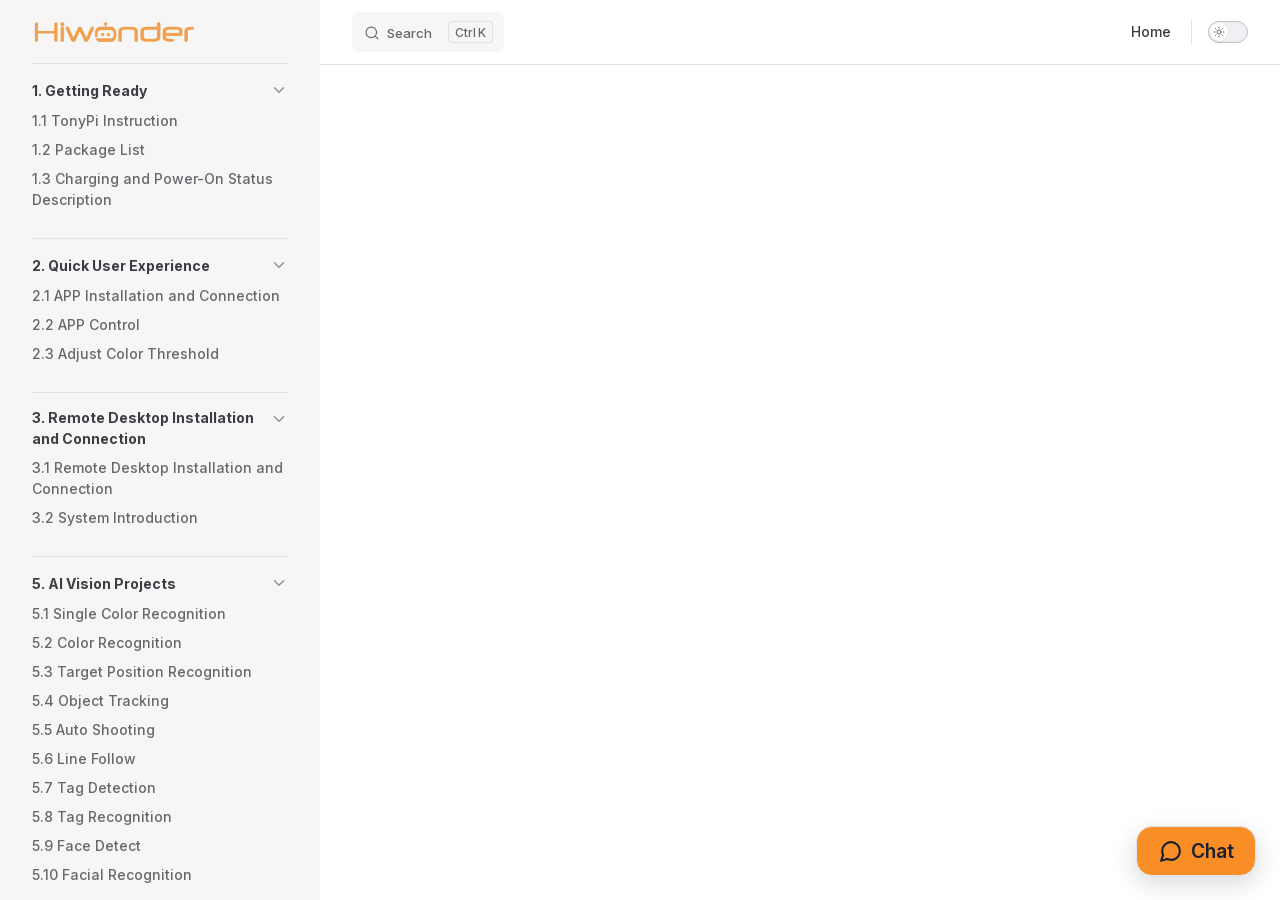
==== commit a176b172: "内容修改" ====
--- a/projects/TonyPi/en/latest/docs/index.html
+++ b/projects/TonyPi/en/latest/docs/index.html
@@ -6,21 +6,21 @@
     <title>TonyPi Documentation</title>
     <meta name="description" content="TonyPi documentation">
     <meta name="generator" content="VitePress v1.6.4">
-    <link rel="preload stylesheet" href="/projects/TonyPi/en/latest/assets/style.p-9D3lIQ.css" as="style">
+    <link rel="preload stylesheet" href="/projects/TonyPi/en/latest/assets/style.ClHcDKbG.css" as="style">
     <link rel="preload stylesheet" href="/projects/TonyPi/en/latest/vp-icons.css" as="style">
     
-    <script type="module" src="/projects/TonyPi/en/latest/assets/app.B5MpfmRm.js"></script>
+    <script type="module" src="/projects/TonyPi/en/latest/assets/app.D5DfS9wE.js"></script>
     <link rel="preload" href="/projects/TonyPi/en/latest/assets/inter-roman-latin.Di8DUHzh.woff2" as="font" type="font/woff2" crossorigin="">
-    <link rel="modulepreload" href="/projects/TonyPi/en/latest/assets/chunks/theme.BsgPnvix.js">
-    <link rel="modulepreload" href="/projects/TonyPi/en/latest/assets/chunks/framework.BcMkjLiY.js">
-    <link rel="modulepreload" href="/projects/TonyPi/en/latest/assets/docs_index.md.Dbl08Xhv.lean.js">
+    <link rel="modulepreload" href="/projects/TonyPi/en/latest/assets/chunks/theme.BPm3TbBQ.js">
+    <link rel="modulepreload" href="/projects/TonyPi/en/latest/assets/chunks/framework.BgP6haiE.js">
+    <link rel="modulepreload" href="/projects/TonyPi/en/latest/assets/docs_index.md.BV-X20np.lean.js">
     <link rel="icon" href="/projects/TonyPi/en/latest/favicon.ico">
     <script id="check-dark-mode">(()=>{const e=localStorage.getItem("vitepress-theme-appearance")||"auto",a=window.matchMedia("(prefers-color-scheme: dark)").matches;(!e||e==="auto"?a:e==="dark")&&document.documentElement.classList.add("dark")})();</script>
     <script id="check-mac-os">document.documentElement.classList.toggle("mac",/Mac|iPhone|iPod|iPad/i.test(navigator.platform));</script>
   </head>
   <body>
-    <div id="app"><!--[--><div class="Layout" data-v-5d98c3a5><!--[--><!--]--><!--[--><span tabindex="-1" data-v-0b0ada53></span><a href="#VPContent" class="VPSkipLink visually-hidden" data-v-0b0ada53>Skip to content</a><!--]--><!----><header class="VPNav" data-v-5d98c3a5 data-v-ae24b3ad><div class="VPNavBar" data-v-ae24b3ad data-v-6aa21345><div class="wrapper" data-v-6aa21345><div class="container" data-v-6aa21345><div class="title" data-v-6aa21345><div class="VPNavBarTitle has-sidebar" data-v-6aa21345 data-v-1168a8e4><a class="title" href="/projects/TonyPi/en/latest/" data-v-1168a8e4><!--[--><!--]--><!--[--><img class="VPImage logo" src="/projects/TonyPi/en/latest/e-logo.webp" alt data-v-8426fc1a><!--]--><!----><!--[--><!--]--></a></div></div><div class="content" data-v-6aa21345><div class="content-body" data-v-6aa21345><!--[--><!--]--><div class="VPNavBarSearch search" data-v-6aa21345><!--[--><!----><div id="local-search"><button type="button" class="DocSearch DocSearch-Button" aria-label="Search"><span class="DocSearch-Button-Container"><span class="vp-icon DocSearch-Search-Icon"></span><span class="DocSearch-Button-Placeholder">Search</span></span><span class="DocSearch-Button-Keys"><kbd class="DocSearch-Button-Key"></kbd><kbd class="DocSearch-Button-Key">K</kbd></span></button></div><!--]--></div><nav aria-labelledby="main-nav-aria-label" class="VPNavBarMenu menu" data-v-6aa21345 data-v-dc692963><span id="main-nav-aria-label" class="visually-hidden" data-v-dc692963> Main Navigation </span><!--[--><!--[--><a class="VPLink link vp-external-link-icon VPNavBarMenuLink" href="https://www.hiwonder.net/" target="_self" rel="noreferrer" tabindex="0" data-v-dc692963 data-v-e56f3d57><!--[--><span data-v-e56f3d57>Home</span><!--]--></a><!--]--><!--]--></nav><!----><div class="VPNavBarAppearance appearance" data-v-6aa21345 data-v-6c893767><button class="VPSwitch VPSwitchAppearance" type="button" role="switch" title aria-checked="false" data-v-6c893767 data-v-5337faa4 data-v-1d5665e3><span class="check" data-v-1d5665e3><span class="icon" data-v-1d5665e3><!--[--><span class="vpi-sun sun" data-v-5337faa4></span><span class="vpi-moon moon" data-v-5337faa4></span><!--]--></span></span></button></div><!----><div class="VPFlyout VPNavBarExtra extra" data-v-6aa21345 data-v-bb2aa2f0 data-v-cf11d7a2><button type="button" class="button" aria-haspopup="true" aria-expanded="false" aria-label="extra navigation" data-v-cf11d7a2><span class="vpi-more-horizontal icon" data-v-cf11d7a2></span></button><div class="menu" data-v-cf11d7a2><div class="VPMenu" data-v-cf11d7a2 data-v-b98bc113><!----><!--[--><!--[--><!----><div class="group" data-v-bb2aa2f0><div class="item appearance" data-v-bb2aa2f0><p class="label" data-v-bb2aa2f0>Appearance</p><div class="appearance-action" data-v-bb2aa2f0><button class="VPSwitch VPSwitchAppearance" type="button" role="switch" title aria-checked="false" data-v-bb2aa2f0 data-v-5337faa4 data-v-1d5665e3><span class="check" data-v-1d5665e3><span class="icon" data-v-1d5665e3><!--[--><span class="vpi-sun sun" data-v-5337faa4></span><span class="vpi-moon moon" data-v-5337faa4></span><!--]--></span></span></button></div></div></div><!----><!--]--><!--]--></div></div></div><!--[--><!--]--><button type="button" class="VPNavBarHamburger hamburger" aria-label="mobile navigation" aria-expanded="false" aria-controls="VPNavScreen" data-v-6aa21345 data-v-e5dd9c1c><span class="container" data-v-e5dd9c1c><span class="top" data-v-e5dd9c1c></span><span class="middle" data-v-e5dd9c1c></span><span class="bottom" data-v-e5dd9c1c></span></span></button></div></div></div></div><div class="divider" data-v-6aa21345><div class="divider-line" data-v-6aa21345></div></div></div><!----></header><div class="VPLocalNav has-sidebar empty" data-v-5d98c3a5 data-v-a6f0e41e><div class="container" data-v-a6f0e41e><button class="menu" aria-expanded="false" aria-controls="VPSidebarNav" data-v-a6f0e41e><span class="vpi-align-left menu-icon" data-v-a6f0e41e></span><span class="menu-text" data-v-a6f0e41e>Menu</span></button><div class="VPLocalNavOutlineDropdown" style="--vp-vh:0px;" data-v-a6f0e41e data-v-8a42e2b4><button data-v-8a42e2b4>Return to top</button><!----></div></div></div><aside class="VPSidebar" data-v-5d98c3a5 data-v-319d5ca6><div class="curtain" data-v-319d5ca6></div><nav class="nav" id="VPSidebarNav" aria-labelledby="sidebar-aria-label" tabindex="-1" data-v-319d5ca6><span class="visually-hidden" id="sidebar-aria-label" data-v-319d5ca6> Sidebar Navigation </span><!--[--><!--]--><!--[--><div class="no-transition group" data-v-c40bc020><section class="VPSidebarItem level-0 collapsible is-link" data-v-c40bc020 data-v-b3fd67f8><div class="item" tabindex="0" data-v-b3fd67f8><div class="indicator" data-v-b3fd67f8></div><a class="VPLink link link" href="/projects/TonyPi/en/latest/docs/1.getting_ready.html" data-v-b3fd67f8><!--[--><h2 class="text" data-v-b3fd67f8>1. Getting Ready</h2><!--]--></a><div class="caret" role="button" aria-label="toggle section" tabindex="0" data-v-b3fd67f8><span class="vpi-chevron-right caret-icon" data-v-b3fd67f8></span></div></div><div class="items" data-v-b3fd67f8><!--[--><div class="VPSidebarItem level-1 is-link" data-v-b3fd67f8 data-v-b3fd67f8><div class="item" data-v-b3fd67f8><div class="indicator" data-v-b3fd67f8></div><a class="VPLink link link" href="/projects/TonyPi/en/latest/docs/1.getting_ready.html#_1-1-tonypi-instruction" data-v-b3fd67f8><!--[--><p class="text" data-v-b3fd67f8>1.1 TonyPi Instruction</p><!--]--></a><!----></div><!----></div><div class="VPSidebarItem level-1 is-link" data-v-b3fd67f8 data-v-b3fd67f8><div class="item" data-v-b3fd67f8><div class="indicator" data-v-b3fd67f8></div><a class="VPLink link link" href="/projects/TonyPi/en/latest/docs/1.getting_ready.html#_1-2-package-list" data-v-b3fd67f8><!--[--><p class="text" data-v-b3fd67f8>1.2 Package List</p><!--]--></a><!----></div><!----></div><div class="VPSidebarItem level-1 is-link" data-v-b3fd67f8 data-v-b3fd67f8><div class="item" data-v-b3fd67f8><div class="indicator" data-v-b3fd67f8></div><a class="VPLink link link" href="/projects/TonyPi/en/latest/docs/1.getting_ready.html#_1-3-charging-and-power-on-status-description" data-v-b3fd67f8><!--[--><p class="text" data-v-b3fd67f8>1.3 Charging and Power-On Status Description</p><!--]--></a><!----></div><!----></div><!--]--></div></section></div><div class="no-transition group" data-v-c40bc020><section class="VPSidebarItem level-0 collapsible is-link" data-v-c40bc020 data-v-b3fd67f8><div class="item" tabindex="0" data-v-b3fd67f8><div class="indicator" data-v-b3fd67f8></div><a class="VPLink link link" href="/projects/TonyPi/en/latest/docs/2.quick_user_experience.html" data-v-b3fd67f8><!--[--><h2 class="text" data-v-b3fd67f8>2. Quick User Experience</h2><!--]--></a><div class="caret" role="button" aria-label="toggle section" tabindex="0" data-v-b3fd67f8><span class="vpi-chevron-right caret-icon" data-v-b3fd67f8></span></div></div><div class="items" data-v-b3fd67f8><!--[--><div class="VPSidebarItem level-1 is-link" data-v-b3fd67f8 data-v-b3fd67f8><div class="item" data-v-b3fd67f8><div class="indicator" data-v-b3fd67f8></div><a class="VPLink link link" href="/projects/TonyPi/en/latest/docs/2.quick_user_experience.html#_2-1-app-installation-and-connection" data-v-b3fd67f8><!--[--><p class="text" data-v-b3fd67f8>2.1 APP Installation and Connection</p><!--]--></a><!----></div><!----></div><div class="VPSidebarItem level-1 is-link" data-v-b3fd67f8 data-v-b3fd67f8><div class="item" data-v-b3fd67f8><div class="indicator" data-v-b3fd67f8></div><a class="VPLink link link" href="/projects/TonyPi/en/latest/docs/2.quick_user_experience.html#_2-2-app-control" data-v-b3fd67f8><!--[--><p class="text" data-v-b3fd67f8>2.2 APP Control</p><!--]--></a><!----></div><!----></div><div class="VPSidebarItem level-1 is-link" data-v-b3fd67f8 data-v-b3fd67f8><div class="item" data-v-b3fd67f8><div class="indicator" data-v-b3fd67f8></div><a class="VPLink link link" href="/projects/TonyPi/en/latest/docs/2.quick_user_experience.html#_2-3-adjust-color-threshold" data-v-b3fd67f8><!--[--><p class="text" data-v-b3fd67f8>2.3 Adjust Color Threshold</p><!--]--></a><!----></div><!----></div><!--]--></div></section></div><div class="no-transition group" data-v-c40bc020><section class="VPSidebarItem level-0 collapsible is-link" data-v-c40bc020 data-v-b3fd67f8><div class="item" tabindex="0" data-v-b3fd67f8><div class="indicator" data-v-b3fd67f8></div><a class="VPLink link link" href="/projects/TonyPi/en/latest/docs/6.remote.html" data-v-b3fd67f8><!--[--><h2 class="text" data-v-b3fd67f8>3. Remote Desktop Installation and Connection</h2><!--]--></a><div class="caret" role="button" aria-label="toggle section" tabindex="0" data-v-b3fd67f8><span class="vpi-chevron-right caret-icon" data-v-b3fd67f8></span></div></div><div class="items" data-v-b3fd67f8><!--[--><div class="VPSidebarItem level-1 is-link" data-v-b3fd67f8 data-v-b3fd67f8><div class="item" data-v-b3fd67f8><div class="indicator" data-v-b3fd67f8></div><a class="VPLink link link" href="/projects/TonyPi/en/latest/docs/6.remote.html#_3-1-remote-desktop-installation-and-connection" data-v-b3fd67f8><!--[--><p class="text" data-v-b3fd67f8>3.1 Remote Desktop Installation and Connection</p><!--]--></a><!----></div><!----></div><div class="VPSidebarItem level-1 is-link" data-v-b3fd67f8 data-v-b3fd67f8><div class="item" data-v-b3fd67f8><div class="indicator" data-v-b3fd67f8></div><a class="VPLink link link" href="/projects/TonyPi/en/latest/docs/6.remote.html#_3-2-system-introduction" data-v-b3fd67f8><!--[--><p class="text" data-v-b3fd67f8>3.2 System Introduction</p><!--]--></a><!----></div><!----></div><!--]--></div></section></div><div class="no-transition group" data-v-c40bc020><section class="VPSidebarItem level-0 collapsible is-link" data-v-c40bc020 data-v-b3fd67f8><div class="item" tabindex="0" data-v-b3fd67f8><div class="indicator" data-v-b3fd67f8></div><a class="VPLink link link" href="/projects/TonyPi/en/latest/docs/8.ai_vision_games_lesson.html" data-v-b3fd67f8><!--[--><h2 class="text" data-v-b3fd67f8>5. AI Vision Projects</h2><!--]--></a><div class="caret" role="button" aria-label="toggle section" tabindex="0" data-v-b3fd67f8><span class="vpi-chevron-right caret-icon" data-v-b3fd67f8></span></div></div><div class="items" data-v-b3fd67f8><!--[--><div class="VPSidebarItem level-1 is-link" data-v-b3fd67f8 data-v-b3fd67f8><div class="item" data-v-b3fd67f8><div class="indicator" data-v-b3fd67f8></div><a class="VPLink link link" href="/projects/TonyPi/en/latest/docs/8.ai_vision_games_lesson.html#_5-1-single-color-recognition" data-v-b3fd67f8><!--[--><p class="text" data-v-b3fd67f8>5.1 Single Color Recognition</p><!--]--></a><!----></div><!----></div><div class="VPSidebarItem level-1 is-link" data-v-b3fd67f8 data-v-b3fd67f8><div class="item" data-v-b3fd67f8><div class="indicator" data-v-b3fd67f8></div><a class="VPLink link link" href="/projects/TonyPi/en/latest/docs/8.ai_vision_games_lesson.html#_5-2-color-recognition" data-v-b3fd67f8><!--[--><p class="text" data-v-b3fd67f8>5.2 Color Recognition</p><!--]--></a><!----></div><!----></div><div class="VPSidebarItem level-1 is-link" data-v-b3fd67f8 data-v-b3fd67f8><div class="item" data-v-b3fd67f8><div class="indicator" data-v-b3fd67f8></div><a class="VPLink link link" href="/projects/TonyPi/en/latest/docs/8.ai_vision_games_lesson.html#_5-3-target-position-recognition" data-v-b3fd67f8><!--[--><p class="text" data-v-b3fd67f8>5.3 Target Position Recognition</p><!--]--></a><!----></div><!----></div><div class="VPSidebarItem level-1 is-link" data-v-b3fd67f8 data-v-b3fd67f8><div class="item" data-v-b3fd67f8><div class="indicator" data-v-b3fd67f8></div><a class="VPLink link link" href="/projects/TonyPi/en/latest/docs/8.ai_vision_games_lesson.html#_5-4-object-tracking" data-v-b3fd67f8><!--[--><p class="text" data-v-b3fd67f8>5.4 Object Tracking</p><!--]--></a><!----></div><!----></div><div class="VPSidebarItem level-1 is-link" data-v-b3fd67f8 data-v-b3fd67f8><div class="item" data-v-b3fd67f8><div class="indicator" data-v-b3fd67f8></div><a class="VPLink link link" href="/projects/TonyPi/en/latest/docs/8.ai_vision_games_lesson.html#_5-5-auto-shooting" data-v-b3fd67f8><!--[--><p class="text" data-v-b3fd67f8>5.5 Auto Shooting</p><!--]--></a><!----></div><!----></div><div class="VPSidebarItem level-1 is-link" data-v-b3fd67f8 data-v-b3fd67f8><div class="item" data-v-b3fd67f8><div class="indicator" data-v-b3fd67f8></div><a class="VPLink link link" href="/projects/TonyPi/en/latest/docs/8.ai_vision_games_lesson.html#_5-6-line-follow" data-v-b3fd67f8><!--[--><p class="text" data-v-b3fd67f8>5.6 Line Follow</p><!--]--></a><!----></div><!----></div><div class="VPSidebarItem level-1 is-link" data-v-b3fd67f8 data-v-b3fd67f8><div class="item" data-v-b3fd67f8><div class="indicator" data-v-b3fd67f8></div><a class="VPLink link link" href="/projects/TonyPi/en/latest/docs/8.ai_vision_games_lesson.html#_5-7-tag-detection" data-v-b3fd67f8><!--[--><p class="text" data-v-b3fd67f8>5.7 Tag Detection</p><!--]--></a><!----></div><!----></div><div class="VPSidebarItem level-1 is-link" data-v-b3fd67f8 data-v-b3fd67f8><div class="item" data-v-b3fd67f8><div class="indicator" data-v-b3fd67f8></div><a class="VPLink link link" href="/projects/TonyPi/en/latest/docs/8.ai_vision_games_lesson.html#_5-8-tag-recognition" data-v-b3fd67f8><!--[--><p class="text" data-v-b3fd67f8>5.8 Tag Recognition</p><!--]--></a><!----></div><!----></div><div class="VPSidebarItem level-1 is-link" data-v-b3fd67f8 data-v-b3fd67f8><div class="item" data-v-b3fd67f8><div class="indicator" data-v-b3fd67f8></div><a class="VPLink link link" href="/projects/TonyPi/en/latest/docs/8.ai_vision_games_lesson.html#_5-9-face-detect" data-v-b3fd67f8><!--[--><p class="text" data-v-b3fd67f8>5.9 Face Detect</p><!--]--></a><!----></div><!----></div><div class="VPSidebarItem level-1 is-link" data-v-b3fd67f8 data-v-b3fd67f8><div class="item" data-v-b3fd67f8><div class="indicator" data-v-b3fd67f8></div><a class="VPLink link link" href="/projects/TonyPi/en/latest/docs/8.ai_vision_games_lesson.html#_5-10-facial-recognition" data-v-b3fd67f8><!--[--><p class="text" data-v-b3fd67f8>5.10 Facial Recognition</p><!--]--></a><!----></div><!----></div><!--]--></div></section></div><div class="no-transition group" data-v-c40bc020><section class="VPSidebarItem level-0 collapsible is-link" data-v-c40bc020 data-v-b3fd67f8><div class="item" tabindex="0" data-v-b3fd67f8><div class="indicator" data-v-b3fd67f8></div><a class="VPLink link link" href="/projects/TonyPi/en/latest/docs/9.upper_computer_action_editing_course.html" data-v-b3fd67f8><!--[--><h2 class="text" data-v-b3fd67f8>4. PC Software and Action Programming</h2><!--]--></a><div class="caret" role="button" aria-label="toggle section" tabindex="0" data-v-b3fd67f8><span class="vpi-chevron-right caret-icon" data-v-b3fd67f8></span></div></div><div class="items" data-v-b3fd67f8><!--[--><div class="VPSidebarItem level-1 is-link" data-v-b3fd67f8 data-v-b3fd67f8><div class="item" data-v-b3fd67f8><div class="indicator" data-v-b3fd67f8></div><a class="VPLink link link" href="/projects/TonyPi/en/latest/docs/9.upper_computer_action_editing_course.html#_4-1-pc-software-introduction" data-v-b3fd67f8><!--[--><p class="text" data-v-b3fd67f8>4.1 PC Software Introduction</p><!--]--></a><!----></div><!----></div><div class="VPSidebarItem level-1 is-link" data-v-b3fd67f8 data-v-b3fd67f8><div class="item" data-v-b3fd67f8><div class="indicator" data-v-b3fd67f8></div><a class="VPLink link link" href="/projects/TonyPi/en/latest/docs/9.upper_computer_action_editing_course.html#_4-2-call-action-group" data-v-b3fd67f8><!--[--><p class="text" data-v-b3fd67f8>4.2 Call Action Group</p><!--]--></a><!----></div><!----></div><div class="VPSidebarItem level-1 is-link" data-v-b3fd67f8 data-v-b3fd67f8><div class="item" data-v-b3fd67f8><div class="indicator" data-v-b3fd67f8></div><a class="VPLink link link" href="/projects/TonyPi/en/latest/docs/9.upper_computer_action_editing_course.html#_4-3-action-group-programming" data-v-b3fd67f8><!--[--><p class="text" data-v-b3fd67f8>4.3 Action Group Programming</p><!--]--></a><!----></div><!----></div><div class="VPSidebarItem level-1 is-link" data-v-b3fd67f8 data-v-b3fd67f8><div class="item" data-v-b3fd67f8><div class="indicator" data-v-b3fd67f8></div><a class="VPLink link link" href="/projects/TonyPi/en/latest/docs/9.upper_computer_action_editing_course.html#_4-4-integrate-action-groups" data-v-b3fd67f8><!--[--><p class="text" data-v-b3fd67f8>4.4 Integrate Action Groups</p><!--]--></a><!----></div><!----></div><div class="VPSidebarItem level-1 is-link" data-v-b3fd67f8 data-v-b3fd67f8><div class="item" data-v-b3fd67f8><div class="indicator" data-v-b3fd67f8></div><a class="VPLink link link" href="/projects/TonyPi/en/latest/docs/9.upper_computer_action_editing_course.html#_4-5-app-custom" data-v-b3fd67f8><!--[--><p class="text" data-v-b3fd67f8>4.5 App Custom</p><!--]--></a><!----></div><!----></div><div class="VPSidebarItem level-1 is-link" data-v-b3fd67f8 data-v-b3fd67f8><div class="item" data-v-b3fd67f8><div class="indicator" data-v-b3fd67f8></div><a class="VPLink link link" href="/projects/TonyPi/en/latest/docs/9.upper_computer_action_editing_course.html#_4-6-call-action-group-using-command" data-v-b3fd67f8><!--[--><p class="text" data-v-b3fd67f8>4.6 Call Action Group Using Command</p><!--]--></a><!----></div><!----></div><!--]--></div></section></div><div class="no-transition group" data-v-c40bc020><section class="VPSidebarItem level-0 collapsible is-link" data-v-c40bc020 data-v-b3fd67f8><div class="item" tabindex="0" data-v-b3fd67f8><div class="indicator" data-v-b3fd67f8></div><a class="VPLink link link" href="/projects/TonyPi/en/latest/docs/10.pc_control_course.html" data-v-b3fd67f8><!--[--><h2 class="text" data-v-b3fd67f8>7. PC Software Control</h2><!--]--></a><div class="caret" role="button" aria-label="toggle section" tabindex="0" data-v-b3fd67f8><span class="vpi-chevron-right caret-icon" data-v-b3fd67f8></span></div></div><div class="items" data-v-b3fd67f8><!--[--><div class="VPSidebarItem level-1 is-link" data-v-b3fd67f8 data-v-b3fd67f8><div class="item" data-v-b3fd67f8><div class="indicator" data-v-b3fd67f8></div><a class="VPLink link link" href="/projects/TonyPi/en/latest/docs/10.pc_control_course.html#_7-1-pc-software-operation" data-v-b3fd67f8><!--[--><p class="text" data-v-b3fd67f8>7.1 PC Software Operation</p><!--]--></a><!----></div><!----></div><div class="VPSidebarItem level-1 is-link" data-v-b3fd67f8 data-v-b3fd67f8><div class="item" data-v-b3fd67f8><div class="indicator" data-v-b3fd67f8></div><a class="VPLink link link" href="/projects/TonyPi/en/latest/docs/10.pc_control_course.html#_7-2-start-tonypi-with-pc-software" data-v-b3fd67f8><!--[--><p class="text" data-v-b3fd67f8>7.2 Start TonyPi with PC Software</p><!--]--></a><!----></div><!----></div><!--]--></div></section></div><div class="no-transition group" data-v-c40bc020><section class="VPSidebarItem level-0 collapsible is-link" data-v-c40bc020 data-v-b3fd67f8><div class="item" tabindex="0" data-v-b3fd67f8><div class="indicator" data-v-b3fd67f8></div><a class="VPLink link link" href="/projects/TonyPi/en/latest/docs/11.voice_interaction_and_intelligent_handling_course.html" data-v-b3fd67f8><!--[--><h2 class="text" data-v-b3fd67f8>6. Intelligent Transport Course</h2><!--]--></a><div class="caret" role="button" aria-label="toggle section" tabindex="0" data-v-b3fd67f8><span class="vpi-chevron-right caret-icon" data-v-b3fd67f8></span></div></div><div class="items" data-v-b3fd67f8><!--[--><div class="VPSidebarItem level-1 is-link" data-v-b3fd67f8 data-v-b3fd67f8><div class="item" data-v-b3fd67f8><div class="indicator" data-v-b3fd67f8></div><a class="VPLink link link" href="/projects/TonyPi/en/latest/docs/11.voice_interaction_and_intelligent_handling_course.html#_6-1-intelligent-transport" data-v-b3fd67f8><!--[--><p class="text" data-v-b3fd67f8>6.1 Intelligent Transport</p><!--]--></a><!----></div><!----></div><div class="VPSidebarItem level-1 is-link" data-v-b3fd67f8 data-v-b3fd67f8><div class="item" data-v-b3fd67f8><div class="indicator" data-v-b3fd67f8></div><a class="VPLink link link" href="/projects/TonyPi/en/latest/docs/11.voice_interaction_and_intelligent_handling_course.html#_6-2-object-tracking" data-v-b3fd67f8><!--[--><p class="text" data-v-b3fd67f8>6.2 Object Tracking</p><!--]--></a><!----></div><!----></div><!--]--></div></section></div><div class="no-transition group" data-v-c40bc020><section class="VPSidebarItem level-0 collapsible is-link" data-v-c40bc020 data-v-b3fd67f8><div class="item" tabindex="0" data-v-b3fd67f8><div class="indicator" data-v-b3fd67f8></div><a class="VPLink link link" href="/projects/TonyPi/en/latest/docs/13_network_configuration.html" data-v-b3fd67f8><!--[--><h2 class="text" data-v-b3fd67f8>8. Raspberry Pi Series Robot Network Configuration Instruction</h2><!--]--></a><div class="caret" role="button" aria-label="toggle section" tabindex="0" data-v-b3fd67f8><span class="vpi-chevron-right caret-icon" data-v-b3fd67f8></span></div></div><div class="items" data-v-b3fd67f8><!--[--><div class="VPSidebarItem level-1 is-link" data-v-b3fd67f8 data-v-b3fd67f8><div class="item" data-v-b3fd67f8><div class="indicator" data-v-b3fd67f8></div><a class="VPLink link link" href="/projects/TonyPi/en/latest/docs/13_network_configuration.html#_8-1-network-configuration-overview" data-v-b3fd67f8><!--[--><p class="text" data-v-b3fd67f8>8.1 Network Configuration Overview</p><!--]--></a><!----></div><!----></div><div class="VPSidebarItem level-1 is-link" data-v-b3fd67f8 data-v-b3fd67f8><div class="item" data-v-b3fd67f8><div class="indicator" data-v-b3fd67f8></div><a class="VPLink link link" href="/projects/TonyPi/en/latest/docs/13_network_configuration.html#_8-2-ap-direct-connection-mode" data-v-b3fd67f8><!--[--><p class="text" data-v-b3fd67f8>8.2 AP Direct Connection Mode</p><!--]--></a><!----></div><!----></div><div class="VPSidebarItem level-1 is-link" data-v-b3fd67f8 data-v-b3fd67f8><div class="item" data-v-b3fd67f8><div class="indicator" data-v-b3fd67f8></div><a class="VPLink link link" href="/projects/TonyPi/en/latest/docs/13_network_configuration.html#_8-3-connecting-in-lan-mode-optional" data-v-b3fd67f8><!--[--><p class="text" data-v-b3fd67f8>8.3 Connecting in LAN Mode (optional)</p><!--]--></a><!----></div><!----></div><!--]--></div></section></div><div class="no-transition group" data-v-c40bc020><div class="VPSidebarItem level-0 collapsible is-link" data-v-c40bc020 data-v-b3fd67f8><div class="item" tabindex="0" data-v-b3fd67f8><div class="indicator" data-v-b3fd67f8></div><a class="VPLink link link" href="/projects/TonyPi/en/latest/docs/general_basic_courses.html" data-v-b3fd67f8><!--[--><p class="text" data-v-b3fd67f8>Basic Development Course</p><!--]--></a><!----></div><!----></div></div><div class="no-transition group" data-v-c40bc020><div class="VPSidebarItem level-0 collapsible is-link" data-v-c40bc020 data-v-b3fd67f8><div class="item" tabindex="0" data-v-b3fd67f8><div class="indicator" data-v-b3fd67f8></div><a class="VPLink link link" href="/projects/TonyPi/en/latest/docs/resources_download.html" data-v-b3fd67f8><!--[--><p class="text" data-v-b3fd67f8>Appendix</p><!--]--></a><!----></div><!----></div></div><!--]--><!--[--><!--]--></nav></aside><div class="VPContent has-sidebar" id="VPContent" data-v-5d98c3a5 data-v-1428d186><page-redirect data-v-1428d186></page-redirect></div><!----><!--[--><!--]--></div><!--[--><!----><!--]--><!----><!--]--></div>
-    <script>window.__VP_HASH_MAP__=JSON.parse("{\"docs_1.getting_ready.md\":\"kdxqZo_f\",\"docs_10.pc_control_course.md\":\"MErhyzwn\",\"docs_11.voice_interaction_and_intelligent_handling_course.md\":\"Dcr99UXo\",\"docs_13_network_configuration.md\":\"8auTmf1k\",\"docs_2.quick_user_experience.md\":\"CxgEk0Cm\",\"docs_6.remote.md\":\"C_483q6e\",\"docs_8.ai_vision_games_lesson.md\":\"CpCJlcNH\",\"docs_9.upper_computer_action_editing_course.md\":\"BtCoTbuF\",\"docs_general_basic_courses.md\":\"BvDq5_1U\",\"docs_index.md\":\"Dbl08Xhv\",\"docs_resources_download.md\":\"4ZXX3b6r\",\"index.md\":\"aGNLxCXh\"}");window.__VP_SITE_DATA__=JSON.parse("{\"lang\":\"en-US\",\"dir\":\"ltr\",\"title\":\"TonyPi Documentation\",\"description\":\"TonyPi documentation\",\"base\":\"/projects/TonyPi/en/latest/\",\"head\":[],\"router\":{\"prefetchLinks\":true},\"appearance\":true,\"themeConfig\":{\"siteTitle\":false,\"logo\":\"/e-logo.webp\",\"outline\":[2,3],\"search\":{\"provider\":\"local\",\"options\":{\"translations\":{\"button\":{\"buttonText\":\"Search\",\"buttonAriaLabel\":\"Search\"},\"modal\":{\"searchBox\":{\"resetButtonTitle\":\"Clear search query\",\"resetButtonAriaLabel\":\"Clear search query\",\"cancelButtonText\":\"Cancel\",\"cancelButtonAriaLabel\":\"Cancel\"},\"startScreen\":{\"recentSearchTitle\":\"Recent Searches\",\"noRecentSearchText\":\"No recent searches\",\"suggestedQueryTitle\":\"Suggested Queries\"},\"noResultsScreen\":{\"noResultsText\":\"No results found for\",\"suggestedQueryText\":\"You can try searching for\",\"reportMissingResultsText\":\"Have any queries?\",\"reportMissingResultsLinkText\":\"Report here\"},\"footer\":{\"selectText\":\"to select\",\"navigateText\":\"to navigate\",\"closeText\":\"to close\"}}}}},\"nav\":[{\"text\":\"Home\",\"link\":\"https://www.hiwonder.net/\",\"target\":\"_self\"}],\"sidebar\":[{\"text\":\"1. Getting Ready\",\"link\":\"/docs/1.getting_ready.html\",\"collapsed\":false,\"items\":[{\"text\":\"1.1 TonyPi Instruction\",\"link\":\"/docs/1.getting_ready.html#_1-1-tonypi-instruction\"},{\"text\":\"1.2 Package List\",\"link\":\"/docs/1.getting_ready.html#_1-2-package-list\"},{\"text\":\"1.3 Charging and Power-On Status Description\",\"link\":\"/docs/1.getting_ready.html#_1-3-charging-and-power-on-status-description\"}]},{\"text\":\"2. Quick User Experience\",\"link\":\"/docs/2.quick_user_experience.html\",\"collapsed\":false,\"items\":[{\"text\":\"2.1 APP Installation and Connection\",\"link\":\"/docs/2.quick_user_experience.html#_2-1-app-installation-and-connection\"},{\"text\":\"2.2 APP Control\",\"link\":\"/docs/2.quick_user_experience.html#_2-2-app-control\"},{\"text\":\"2.3 Adjust Color Threshold\",\"link\":\"/docs/2.quick_user_experience.html#_2-3-adjust-color-threshold\"}]},{\"text\":\"3. Remote Desktop Installation and Connection\",\"link\":\"/docs/6.remote.html\",\"collapsed\":false,\"items\":[{\"text\":\"3.1 Remote Desktop Installation and Connection\",\"link\":\"/docs/6.remote.html#_3-1-remote-desktop-installation-and-connection\"},{\"text\":\"3.2 System Introduction\",\"link\":\"/docs/6.remote.html#_3-2-system-introduction\"}]},{\"text\":\"5. AI Vision Projects\",\"link\":\"/docs/8.ai_vision_games_lesson.html\",\"collapsed\":false,\"items\":[{\"text\":\"5.1 Single Color Recognition\",\"link\":\"/docs/8.ai_vision_games_lesson.html#_5-1-single-color-recognition\"},{\"text\":\"5.2 Color Recognition\",\"link\":\"/docs/8.ai_vision_games_lesson.html#_5-2-color-recognition\"},{\"text\":\"5.3 Target Position Recognition\",\"link\":\"/docs/8.ai_vision_games_lesson.html#_5-3-target-position-recognition\"},{\"text\":\"5.4 Object Tracking\",\"link\":\"/docs/8.ai_vision_games_lesson.html#_5-4-object-tracking\"},{\"text\":\"5.5 Auto Shooting\",\"link\":\"/docs/8.ai_vision_games_lesson.html#_5-5-auto-shooting\"},{\"text\":\"5.6 Line Follow\",\"link\":\"/docs/8.ai_vision_games_lesson.html#_5-6-line-follow\"},{\"text\":\"5.7 Tag Detection\",\"link\":\"/docs/8.ai_vision_games_lesson.html#_5-7-tag-detection\"},{\"text\":\"5.8 Tag Recognition\",\"link\":\"/docs/8.ai_vision_games_lesson.html#_5-8-tag-recognition\"},{\"text\":\"5.9 Face Detect\",\"link\":\"/docs/8.ai_vision_games_lesson.html#_5-9-face-detect\"},{\"text\":\"5.10 Facial Recognition\",\"link\":\"/docs/8.ai_vision_games_lesson.html#_5-10-facial-recognition\"}]},{\"text\":\"4. PC Software and Action Programming\",\"link\":\"/docs/9.upper_computer_action_editing_course.html\",\"collapsed\":false,\"items\":[{\"text\":\"4.1 PC Software Introduction\",\"link\":\"/docs/9.upper_computer_action_editing_course.html#_4-1-pc-software-introduction\"},{\"text\":\"4.2 Call Action Group\",\"link\":\"/docs/9.upper_computer_action_editing_course.html#_4-2-call-action-group\"},{\"text\":\"4.3 Action Group Programming\",\"link\":\"/docs/9.upper_computer_action_editing_course.html#_4-3-action-group-programming\"},{\"text\":\"4.4 Integrate Action Groups\",\"link\":\"/docs/9.upper_computer_action_editing_course.html#_4-4-integrate-action-groups\"},{\"text\":\"4.5 App Custom\",\"link\":\"/docs/9.upper_computer_action_editing_course.html#_4-5-app-custom\"},{\"text\":\"4.6 Call Action Group Using Command\",\"link\":\"/docs/9.upper_computer_action_editing_course.html#_4-6-call-action-group-using-command\"}]},{\"text\":\"7. PC Software Control\",\"link\":\"/docs/10.pc_control_course.html\",\"collapsed\":false,\"items\":[{\"text\":\"7.1 PC Software Operation\",\"link\":\"/docs/10.pc_control_course.html#_7-1-pc-software-operation\"},{\"text\":\"7.2 Start TonyPi with PC Software\",\"link\":\"/docs/10.pc_control_course.html#_7-2-start-tonypi-with-pc-software\"}]},{\"text\":\"6. Intelligent Transport Course\",\"link\":\"/docs/11.voice_interaction_and_intelligent_handling_course.html\",\"collapsed\":false,\"items\":[{\"text\":\"6.1 Intelligent Transport\",\"link\":\"/docs/11.voice_interaction_and_intelligent_handling_course.html#_6-1-intelligent-transport\"},{\"text\":\"6.2 Object Tracking\",\"link\":\"/docs/11.voice_interaction_and_intelligent_handling_course.html#_6-2-object-tracking\"}]},{\"text\":\"8. Raspberry Pi Series Robot Network Configuration Instruction\",\"link\":\"/docs/13_network_configuration.html\",\"collapsed\":false,\"items\":[{\"text\":\"8.1 Network Configuration Overview\",\"link\":\"/docs/13_network_configuration.html#_8-1-network-configuration-overview\"},{\"text\":\"8.2 AP Direct Connection Mode\",\"link\":\"/docs/13_network_configuration.html#_8-2-ap-direct-connection-mode\"},{\"text\":\"8.3 Connecting in LAN Mode (optional)\",\"link\":\"/docs/13_network_configuration.html#_8-3-connecting-in-lan-mode-optional\"}]},{\"text\":\"Basic Development Course\",\"link\":\"/docs/general_basic_courses.html\",\"collapsed\":false,\"items\":[]},{\"text\":\"Appendix\",\"link\":\"/docs/resources_download.html\",\"collapsed\":false,\"items\":[]}]},\"locales\":{},\"scrollOffset\":134,\"cleanUrls\":false}");</script>
+    <div id="app"><!--[--><div class="Layout" data-v-a9a9e638><!--[--><!--]--><!--[--><span tabindex="-1" data-v-492508fc></span><a href="#VPContent" class="VPSkipLink visually-hidden" data-v-492508fc>Skip to content</a><!--]--><!----><header class="VPNav" data-v-a9a9e638 data-v-f1e365da><div class="VPNavBar" data-v-f1e365da data-v-822684d1><div class="wrapper" data-v-822684d1><div class="container" data-v-822684d1><div class="title" data-v-822684d1><div class="VPNavBarTitle has-sidebar" data-v-822684d1 data-v-0f4f798b><a class="title" href="/projects/TonyPi/en/latest/" data-v-0f4f798b><!--[--><!--]--><!--[--><img class="VPImage logo" src="/projects/TonyPi/en/latest/e-logo.webp" alt data-v-35a7d0b8><!--]--><!----><!--[--><!--]--></a></div></div><div class="content" data-v-822684d1><div class="content-body" data-v-822684d1><!--[--><!--]--><div class="VPNavBarSearch search" data-v-822684d1><!--[--><!----><div id="local-search"><button type="button" class="DocSearch DocSearch-Button" aria-label="Search"><span class="DocSearch-Button-Container"><span class="vp-icon DocSearch-Search-Icon"></span><span class="DocSearch-Button-Placeholder">Search</span></span><span class="DocSearch-Button-Keys"><kbd class="DocSearch-Button-Key"></kbd><kbd class="DocSearch-Button-Key">K</kbd></span></button></div><!--]--></div><nav aria-labelledby="main-nav-aria-label" class="VPNavBarMenu menu" data-v-822684d1 data-v-e6d46098><span id="main-nav-aria-label" class="visually-hidden" data-v-e6d46098> Main Navigation </span><!--[--><!--[--><a class="VPLink link vp-external-link-icon VPNavBarMenuLink" href="https://www.hiwonder.net/" target="_self" rel="noreferrer" tabindex="0" data-v-e6d46098 data-v-956ec74c><!--[--><span data-v-956ec74c>Home</span><!--]--></a><!--]--><!--]--></nav><!----><div class="VPNavBarAppearance appearance" data-v-822684d1 data-v-af096f4a><button class="VPSwitch VPSwitchAppearance" type="button" role="switch" title aria-checked="false" data-v-af096f4a data-v-e40a8bb6 data-v-4a1c76db><span class="check" data-v-4a1c76db><span class="icon" data-v-4a1c76db><!--[--><span class="vpi-sun sun" data-v-e40a8bb6></span><span class="vpi-moon moon" data-v-e40a8bb6></span><!--]--></span></span></button></div><!----><div class="VPFlyout VPNavBarExtra extra" data-v-822684d1 data-v-925effce data-v-04f5c5e9><button type="button" class="button" aria-haspopup="true" aria-expanded="false" aria-label="extra navigation" data-v-04f5c5e9><span class="vpi-more-horizontal icon" data-v-04f5c5e9></span></button><div class="menu" data-v-04f5c5e9><div class="VPMenu" data-v-04f5c5e9 data-v-7dd3104a><!----><!--[--><!--[--><!----><div class="group" data-v-925effce><div class="item appearance" data-v-925effce><p class="label" data-v-925effce>Appearance</p><div class="appearance-action" data-v-925effce><button class="VPSwitch VPSwitchAppearance" type="button" role="switch" title aria-checked="false" data-v-925effce data-v-e40a8bb6 data-v-4a1c76db><span class="check" data-v-4a1c76db><span class="icon" data-v-4a1c76db><!--[--><span class="vpi-sun sun" data-v-e40a8bb6></span><span class="vpi-moon moon" data-v-e40a8bb6></span><!--]--></span></span></button></div></div></div><!----><!--]--><!--]--></div></div></div><!--[--><!--]--><button type="button" class="VPNavBarHamburger hamburger" aria-label="mobile navigation" aria-expanded="false" aria-controls="VPNavScreen" data-v-822684d1 data-v-5dea55bf><span class="container" data-v-5dea55bf><span class="top" data-v-5dea55bf></span><span class="middle" data-v-5dea55bf></span><span class="bottom" data-v-5dea55bf></span></span></button></div></div></div></div><div class="divider" data-v-822684d1><div class="divider-line" data-v-822684d1></div></div></div><!----></header><div class="VPLocalNav has-sidebar empty" data-v-a9a9e638 data-v-070ab83d><div class="container" data-v-070ab83d><button class="menu" aria-expanded="false" aria-controls="VPSidebarNav" data-v-070ab83d><span class="vpi-align-left menu-icon" data-v-070ab83d></span><span class="menu-text" data-v-070ab83d>Menu</span></button><div class="VPLocalNavOutlineDropdown" style="--vp-vh:0px;" data-v-070ab83d data-v-168ddf5d><button data-v-168ddf5d>Return to top</button><!----></div></div></div><aside class="VPSidebar" data-v-a9a9e638 data-v-18756405><div class="curtain" data-v-18756405></div><nav class="nav" id="VPSidebarNav" aria-labelledby="sidebar-aria-label" tabindex="-1" data-v-18756405><span class="visually-hidden" id="sidebar-aria-label" data-v-18756405> Sidebar Navigation </span><!--[--><!--]--><!--[--><div class="no-transition group" data-v-9e426adc><section class="VPSidebarItem level-0 collapsible is-link" data-v-9e426adc data-v-a4b0d9bf><div class="item" tabindex="0" data-v-a4b0d9bf><div class="indicator" data-v-a4b0d9bf></div><a class="VPLink link link" href="/projects/TonyPi/en/latest/docs/1.getting_ready.html" data-v-a4b0d9bf><!--[--><h2 class="text" data-v-a4b0d9bf>1. Getting Ready</h2><!--]--></a><div class="caret" role="button" aria-label="toggle section" tabindex="0" data-v-a4b0d9bf><span class="vpi-chevron-right caret-icon" data-v-a4b0d9bf></span></div></div><div class="items" data-v-a4b0d9bf><!--[--><div class="VPSidebarItem level-1 is-link" data-v-a4b0d9bf data-v-a4b0d9bf><div class="item" data-v-a4b0d9bf><div class="indicator" data-v-a4b0d9bf></div><a class="VPLink link link" href="/projects/TonyPi/en/latest/docs/1.getting_ready.html#_1-1-tonypi-instruction" data-v-a4b0d9bf><!--[--><p class="text" data-v-a4b0d9bf>1.1 TonyPi Instruction</p><!--]--></a><!----></div><!----></div><div class="VPSidebarItem level-1 is-link" data-v-a4b0d9bf data-v-a4b0d9bf><div class="item" data-v-a4b0d9bf><div class="indicator" data-v-a4b0d9bf></div><a class="VPLink link link" href="/projects/TonyPi/en/latest/docs/1.getting_ready.html#_1-2-package-list" data-v-a4b0d9bf><!--[--><p class="text" data-v-a4b0d9bf>1.2 Package List</p><!--]--></a><!----></div><!----></div><div class="VPSidebarItem level-1 is-link" data-v-a4b0d9bf data-v-a4b0d9bf><div class="item" data-v-a4b0d9bf><div class="indicator" data-v-a4b0d9bf></div><a class="VPLink link link" href="/projects/TonyPi/en/latest/docs/1.getting_ready.html#_1-3-charging-and-power-on-status-description" data-v-a4b0d9bf><!--[--><p class="text" data-v-a4b0d9bf>1.3 Charging and Power-On Status Description</p><!--]--></a><!----></div><!----></div><!--]--></div></section></div><div class="no-transition group" data-v-9e426adc><section class="VPSidebarItem level-0 collapsible is-link" data-v-9e426adc data-v-a4b0d9bf><div class="item" tabindex="0" data-v-a4b0d9bf><div class="indicator" data-v-a4b0d9bf></div><a class="VPLink link link" href="/projects/TonyPi/en/latest/docs/2.quick_user_experience.html" data-v-a4b0d9bf><!--[--><h2 class="text" data-v-a4b0d9bf>2. Quick User Experience</h2><!--]--></a><div class="caret" role="button" aria-label="toggle section" tabindex="0" data-v-a4b0d9bf><span class="vpi-chevron-right caret-icon" data-v-a4b0d9bf></span></div></div><div class="items" data-v-a4b0d9bf><!--[--><div class="VPSidebarItem level-1 is-link" data-v-a4b0d9bf data-v-a4b0d9bf><div class="item" data-v-a4b0d9bf><div class="indicator" data-v-a4b0d9bf></div><a class="VPLink link link" href="/projects/TonyPi/en/latest/docs/2.quick_user_experience.html#_2-1-app-installation-and-connection" data-v-a4b0d9bf><!--[--><p class="text" data-v-a4b0d9bf>2.1 APP Installation and Connection</p><!--]--></a><!----></div><!----></div><div class="VPSidebarItem level-1 is-link" data-v-a4b0d9bf data-v-a4b0d9bf><div class="item" data-v-a4b0d9bf><div class="indicator" data-v-a4b0d9bf></div><a class="VPLink link link" href="/projects/TonyPi/en/latest/docs/2.quick_user_experience.html#_2-2-app-control" data-v-a4b0d9bf><!--[--><p class="text" data-v-a4b0d9bf>2.2 APP Control</p><!--]--></a><!----></div><!----></div><div class="VPSidebarItem level-1 is-link" data-v-a4b0d9bf data-v-a4b0d9bf><div class="item" data-v-a4b0d9bf><div class="indicator" data-v-a4b0d9bf></div><a class="VPLink link link" href="/projects/TonyPi/en/latest/docs/2.quick_user_experience.html#_2-3-adjust-color-threshold" data-v-a4b0d9bf><!--[--><p class="text" data-v-a4b0d9bf>2.3 Adjust Color Threshold</p><!--]--></a><!----></div><!----></div><!--]--></div></section></div><div class="no-transition group" data-v-9e426adc><section class="VPSidebarItem level-0 collapsible is-link" data-v-9e426adc data-v-a4b0d9bf><div class="item" tabindex="0" data-v-a4b0d9bf><div class="indicator" data-v-a4b0d9bf></div><a class="VPLink link link" href="/projects/TonyPi/en/latest/docs/6.remote.html" data-v-a4b0d9bf><!--[--><h2 class="text" data-v-a4b0d9bf>3. Remote Desktop Installation and Connection</h2><!--]--></a><div class="caret" role="button" aria-label="toggle section" tabindex="0" data-v-a4b0d9bf><span class="vpi-chevron-right caret-icon" data-v-a4b0d9bf></span></div></div><div class="items" data-v-a4b0d9bf><!--[--><div class="VPSidebarItem level-1 is-link" data-v-a4b0d9bf data-v-a4b0d9bf><div class="item" data-v-a4b0d9bf><div class="indicator" data-v-a4b0d9bf></div><a class="VPLink link link" href="/projects/TonyPi/en/latest/docs/6.remote.html#_3-1-remote-desktop-installation-and-connection" data-v-a4b0d9bf><!--[--><p class="text" data-v-a4b0d9bf>3.1 Remote Desktop Installation and Connection</p><!--]--></a><!----></div><!----></div><div class="VPSidebarItem level-1 is-link" data-v-a4b0d9bf data-v-a4b0d9bf><div class="item" data-v-a4b0d9bf><div class="indicator" data-v-a4b0d9bf></div><a class="VPLink link link" href="/projects/TonyPi/en/latest/docs/6.remote.html#_3-2-system-introduction" data-v-a4b0d9bf><!--[--><p class="text" data-v-a4b0d9bf>3.2 System Introduction</p><!--]--></a><!----></div><!----></div><!--]--></div></section></div><div class="no-transition group" data-v-9e426adc><section class="VPSidebarItem level-0 collapsible is-link" data-v-9e426adc data-v-a4b0d9bf><div class="item" tabindex="0" data-v-a4b0d9bf><div class="indicator" data-v-a4b0d9bf></div><a class="VPLink link link" href="/projects/TonyPi/en/latest/docs/8.ai_vision_games_lesson.html" data-v-a4b0d9bf><!--[--><h2 class="text" data-v-a4b0d9bf>5. AI Vision Projects</h2><!--]--></a><div class="caret" role="button" aria-label="toggle section" tabindex="0" data-v-a4b0d9bf><span class="vpi-chevron-right caret-icon" data-v-a4b0d9bf></span></div></div><div class="items" data-v-a4b0d9bf><!--[--><div class="VPSidebarItem level-1 is-link" data-v-a4b0d9bf data-v-a4b0d9bf><div class="item" data-v-a4b0d9bf><div class="indicator" data-v-a4b0d9bf></div><a class="VPLink link link" href="/projects/TonyPi/en/latest/docs/8.ai_vision_games_lesson.html#_5-1-single-color-recognition" data-v-a4b0d9bf><!--[--><p class="text" data-v-a4b0d9bf>5.1 Single Color Recognition</p><!--]--></a><!----></div><!----></div><div class="VPSidebarItem level-1 is-link" data-v-a4b0d9bf data-v-a4b0d9bf><div class="item" data-v-a4b0d9bf><div class="indicator" data-v-a4b0d9bf></div><a class="VPLink link link" href="/projects/TonyPi/en/latest/docs/8.ai_vision_games_lesson.html#_5-2-color-recognition" data-v-a4b0d9bf><!--[--><p class="text" data-v-a4b0d9bf>5.2 Color Recognition</p><!--]--></a><!----></div><!----></div><div class="VPSidebarItem level-1 is-link" data-v-a4b0d9bf data-v-a4b0d9bf><div class="item" data-v-a4b0d9bf><div class="indicator" data-v-a4b0d9bf></div><a class="VPLink link link" href="/projects/TonyPi/en/latest/docs/8.ai_vision_games_lesson.html#_5-3-target-position-recognition" data-v-a4b0d9bf><!--[--><p class="text" data-v-a4b0d9bf>5.3 Target Position Recognition</p><!--]--></a><!----></div><!----></div><div class="VPSidebarItem level-1 is-link" data-v-a4b0d9bf data-v-a4b0d9bf><div class="item" data-v-a4b0d9bf><div class="indicator" data-v-a4b0d9bf></div><a class="VPLink link link" href="/projects/TonyPi/en/latest/docs/8.ai_vision_games_lesson.html#_5-4-object-tracking" data-v-a4b0d9bf><!--[--><p class="text" data-v-a4b0d9bf>5.4 Object Tracking</p><!--]--></a><!----></div><!----></div><div class="VPSidebarItem level-1 is-link" data-v-a4b0d9bf data-v-a4b0d9bf><div class="item" data-v-a4b0d9bf><div class="indicator" data-v-a4b0d9bf></div><a class="VPLink link link" href="/projects/TonyPi/en/latest/docs/8.ai_vision_games_lesson.html#_5-5-auto-shooting" data-v-a4b0d9bf><!--[--><p class="text" data-v-a4b0d9bf>5.5 Auto Shooting</p><!--]--></a><!----></div><!----></div><div class="VPSidebarItem level-1 is-link" data-v-a4b0d9bf data-v-a4b0d9bf><div class="item" data-v-a4b0d9bf><div class="indicator" data-v-a4b0d9bf></div><a class="VPLink link link" href="/projects/TonyPi/en/latest/docs/8.ai_vision_games_lesson.html#_5-6-line-follow" data-v-a4b0d9bf><!--[--><p class="text" data-v-a4b0d9bf>5.6 Line Follow</p><!--]--></a><!----></div><!----></div><div class="VPSidebarItem level-1 is-link" data-v-a4b0d9bf data-v-a4b0d9bf><div class="item" data-v-a4b0d9bf><div class="indicator" data-v-a4b0d9bf></div><a class="VPLink link link" href="/projects/TonyPi/en/latest/docs/8.ai_vision_games_lesson.html#_5-7-tag-detection" data-v-a4b0d9bf><!--[--><p class="text" data-v-a4b0d9bf>5.7 Tag Detection</p><!--]--></a><!----></div><!----></div><div class="VPSidebarItem level-1 is-link" data-v-a4b0d9bf data-v-a4b0d9bf><div class="item" data-v-a4b0d9bf><div class="indicator" data-v-a4b0d9bf></div><a class="VPLink link link" href="/projects/TonyPi/en/latest/docs/8.ai_vision_games_lesson.html#_5-8-tag-recognition" data-v-a4b0d9bf><!--[--><p class="text" data-v-a4b0d9bf>5.8 Tag Recognition</p><!--]--></a><!----></div><!----></div><div class="VPSidebarItem level-1 is-link" data-v-a4b0d9bf data-v-a4b0d9bf><div class="item" data-v-a4b0d9bf><div class="indicator" data-v-a4b0d9bf></div><a class="VPLink link link" href="/projects/TonyPi/en/latest/docs/8.ai_vision_games_lesson.html#_5-9-face-detect" data-v-a4b0d9bf><!--[--><p class="text" data-v-a4b0d9bf>5.9 Face Detect</p><!--]--></a><!----></div><!----></div><div class="VPSidebarItem level-1 is-link" data-v-a4b0d9bf data-v-a4b0d9bf><div class="item" data-v-a4b0d9bf><div class="indicator" data-v-a4b0d9bf></div><a class="VPLink link link" href="/projects/TonyPi/en/latest/docs/8.ai_vision_games_lesson.html#_5-10-facial-recognition" data-v-a4b0d9bf><!--[--><p class="text" data-v-a4b0d9bf>5.10 Facial Recognition</p><!--]--></a><!----></div><!----></div><!--]--></div></section></div><div class="no-transition group" data-v-9e426adc><section class="VPSidebarItem level-0 collapsible is-link" data-v-9e426adc data-v-a4b0d9bf><div class="item" tabindex="0" data-v-a4b0d9bf><div class="indicator" data-v-a4b0d9bf></div><a class="VPLink link link" href="/projects/TonyPi/en/latest/docs/9.upper_computer_action_editing_course.html" data-v-a4b0d9bf><!--[--><h2 class="text" data-v-a4b0d9bf>4. PC Software and Action Programming</h2><!--]--></a><div class="caret" role="button" aria-label="toggle section" tabindex="0" data-v-a4b0d9bf><span class="vpi-chevron-right caret-icon" data-v-a4b0d9bf></span></div></div><div class="items" data-v-a4b0d9bf><!--[--><div class="VPSidebarItem level-1 is-link" data-v-a4b0d9bf data-v-a4b0d9bf><div class="item" data-v-a4b0d9bf><div class="indicator" data-v-a4b0d9bf></div><a class="VPLink link link" href="/projects/TonyPi/en/latest/docs/9.upper_computer_action_editing_course.html#_4-1-pc-software-introduction" data-v-a4b0d9bf><!--[--><p class="text" data-v-a4b0d9bf>4.1 PC Software Introduction</p><!--]--></a><!----></div><!----></div><div class="VPSidebarItem level-1 is-link" data-v-a4b0d9bf data-v-a4b0d9bf><div class="item" data-v-a4b0d9bf><div class="indicator" data-v-a4b0d9bf></div><a class="VPLink link link" href="/projects/TonyPi/en/latest/docs/9.upper_computer_action_editing_course.html#_4-2-call-action-group" data-v-a4b0d9bf><!--[--><p class="text" data-v-a4b0d9bf>4.2 Call Action Group</p><!--]--></a><!----></div><!----></div><div class="VPSidebarItem level-1 is-link" data-v-a4b0d9bf data-v-a4b0d9bf><div class="item" data-v-a4b0d9bf><div class="indicator" data-v-a4b0d9bf></div><a class="VPLink link link" href="/projects/TonyPi/en/latest/docs/9.upper_computer_action_editing_course.html#_4-3-action-group-programming" data-v-a4b0d9bf><!--[--><p class="text" data-v-a4b0d9bf>4.3 Action Group Programming</p><!--]--></a><!----></div><!----></div><div class="VPSidebarItem level-1 is-link" data-v-a4b0d9bf data-v-a4b0d9bf><div class="item" data-v-a4b0d9bf><div class="indicator" data-v-a4b0d9bf></div><a class="VPLink link link" href="/projects/TonyPi/en/latest/docs/9.upper_computer_action_editing_course.html#_4-4-integrate-action-groups" data-v-a4b0d9bf><!--[--><p class="text" data-v-a4b0d9bf>4.4 Integrate Action Groups</p><!--]--></a><!----></div><!----></div><div class="VPSidebarItem level-1 is-link" data-v-a4b0d9bf data-v-a4b0d9bf><div class="item" data-v-a4b0d9bf><div class="indicator" data-v-a4b0d9bf></div><a class="VPLink link link" href="/projects/TonyPi/en/latest/docs/9.upper_computer_action_editing_course.html#_4-5-app-custom" data-v-a4b0d9bf><!--[--><p class="text" data-v-a4b0d9bf>4.5 App Custom</p><!--]--></a><!----></div><!----></div><div class="VPSidebarItem level-1 is-link" data-v-a4b0d9bf data-v-a4b0d9bf><div class="item" data-v-a4b0d9bf><div class="indicator" data-v-a4b0d9bf></div><a class="VPLink link link" href="/projects/TonyPi/en/latest/docs/9.upper_computer_action_editing_course.html#_4-6-call-action-group-using-command" data-v-a4b0d9bf><!--[--><p class="text" data-v-a4b0d9bf>4.6 Call Action Group Using Command</p><!--]--></a><!----></div><!----></div><!--]--></div></section></div><div class="no-transition group" data-v-9e426adc><section class="VPSidebarItem level-0 collapsible is-link" data-v-9e426adc data-v-a4b0d9bf><div class="item" tabindex="0" data-v-a4b0d9bf><div class="indicator" data-v-a4b0d9bf></div><a class="VPLink link link" href="/projects/TonyPi/en/latest/docs/10.pc_control_course.html" data-v-a4b0d9bf><!--[--><h2 class="text" data-v-a4b0d9bf>7. PC Software Control</h2><!--]--></a><div class="caret" role="button" aria-label="toggle section" tabindex="0" data-v-a4b0d9bf><span class="vpi-chevron-right caret-icon" data-v-a4b0d9bf></span></div></div><div class="items" data-v-a4b0d9bf><!--[--><div class="VPSidebarItem level-1 is-link" data-v-a4b0d9bf data-v-a4b0d9bf><div class="item" data-v-a4b0d9bf><div class="indicator" data-v-a4b0d9bf></div><a class="VPLink link link" href="/projects/TonyPi/en/latest/docs/10.pc_control_course.html#_7-1-pc-software-operation" data-v-a4b0d9bf><!--[--><p class="text" data-v-a4b0d9bf>7.1 PC Software Operation</p><!--]--></a><!----></div><!----></div><div class="VPSidebarItem level-1 is-link" data-v-a4b0d9bf data-v-a4b0d9bf><div class="item" data-v-a4b0d9bf><div class="indicator" data-v-a4b0d9bf></div><a class="VPLink link link" href="/projects/TonyPi/en/latest/docs/10.pc_control_course.html#_7-2-start-tonypi-with-pc-software" data-v-a4b0d9bf><!--[--><p class="text" data-v-a4b0d9bf>7.2 Start TonyPi with PC Software</p><!--]--></a><!----></div><!----></div><!--]--></div></section></div><div class="no-transition group" data-v-9e426adc><section class="VPSidebarItem level-0 collapsible is-link" data-v-9e426adc data-v-a4b0d9bf><div class="item" tabindex="0" data-v-a4b0d9bf><div class="indicator" data-v-a4b0d9bf></div><a class="VPLink link link" href="/projects/TonyPi/en/latest/docs/11.voice_interaction_and_intelligent_handling_course.html" data-v-a4b0d9bf><!--[--><h2 class="text" data-v-a4b0d9bf>6. Intelligent Transport Course</h2><!--]--></a><div class="caret" role="button" aria-label="toggle section" tabindex="0" data-v-a4b0d9bf><span class="vpi-chevron-right caret-icon" data-v-a4b0d9bf></span></div></div><div class="items" data-v-a4b0d9bf><!--[--><div class="VPSidebarItem level-1 is-link" data-v-a4b0d9bf data-v-a4b0d9bf><div class="item" data-v-a4b0d9bf><div class="indicator" data-v-a4b0d9bf></div><a class="VPLink link link" href="/projects/TonyPi/en/latest/docs/11.voice_interaction_and_intelligent_handling_course.html#_6-1-intelligent-transport" data-v-a4b0d9bf><!--[--><p class="text" data-v-a4b0d9bf>6.1 Intelligent Transport</p><!--]--></a><!----></div><!----></div><div class="VPSidebarItem level-1 is-link" data-v-a4b0d9bf data-v-a4b0d9bf><div class="item" data-v-a4b0d9bf><div class="indicator" data-v-a4b0d9bf></div><a class="VPLink link link" href="/projects/TonyPi/en/latest/docs/11.voice_interaction_and_intelligent_handling_course.html#_6-2-object-tracking" data-v-a4b0d9bf><!--[--><p class="text" data-v-a4b0d9bf>6.2 Object Tracking</p><!--]--></a><!----></div><!----></div><!--]--></div></section></div><div class="no-transition group" data-v-9e426adc><section class="VPSidebarItem level-0 collapsible is-link" data-v-9e426adc data-v-a4b0d9bf><div class="item" tabindex="0" data-v-a4b0d9bf><div class="indicator" data-v-a4b0d9bf></div><a class="VPLink link link" href="/projects/TonyPi/en/latest/docs/13_network_configuration.html" data-v-a4b0d9bf><!--[--><h2 class="text" data-v-a4b0d9bf>8. Raspberry Pi Series Robot Network Configuration Instruction</h2><!--]--></a><div class="caret" role="button" aria-label="toggle section" tabindex="0" data-v-a4b0d9bf><span class="vpi-chevron-right caret-icon" data-v-a4b0d9bf></span></div></div><div class="items" data-v-a4b0d9bf><!--[--><div class="VPSidebarItem level-1 is-link" data-v-a4b0d9bf data-v-a4b0d9bf><div class="item" data-v-a4b0d9bf><div class="indicator" data-v-a4b0d9bf></div><a class="VPLink link link" href="/projects/TonyPi/en/latest/docs/13_network_configuration.html#_8-1-network-configuration-overview" data-v-a4b0d9bf><!--[--><p class="text" data-v-a4b0d9bf>8.1 Network Configuration Overview</p><!--]--></a><!----></div><!----></div><div class="VPSidebarItem level-1 is-link" data-v-a4b0d9bf data-v-a4b0d9bf><div class="item" data-v-a4b0d9bf><div class="indicator" data-v-a4b0d9bf></div><a class="VPLink link link" href="/projects/TonyPi/en/latest/docs/13_network_configuration.html#_8-2-ap-direct-connection-mode" data-v-a4b0d9bf><!--[--><p class="text" data-v-a4b0d9bf>8.2 AP Direct Connection Mode</p><!--]--></a><!----></div><!----></div><div class="VPSidebarItem level-1 is-link" data-v-a4b0d9bf data-v-a4b0d9bf><div class="item" data-v-a4b0d9bf><div class="indicator" data-v-a4b0d9bf></div><a class="VPLink link link" href="/projects/TonyPi/en/latest/docs/13_network_configuration.html#_8-3-connecting-in-lan-mode-optional" data-v-a4b0d9bf><!--[--><p class="text" data-v-a4b0d9bf>8.3 Connecting in LAN Mode (optional)</p><!--]--></a><!----></div><!----></div><!--]--></div></section></div><div class="no-transition group" data-v-9e426adc><div class="VPSidebarItem level-0 collapsible is-link" data-v-9e426adc data-v-a4b0d9bf><div class="item" tabindex="0" data-v-a4b0d9bf><div class="indicator" data-v-a4b0d9bf></div><a class="VPLink link link" href="/projects/TonyPi/en/latest/docs/general_basic_courses.html" data-v-a4b0d9bf><!--[--><p class="text" data-v-a4b0d9bf>Basic Development Course</p><!--]--></a><!----></div><!----></div></div><div class="no-transition group" data-v-9e426adc><div class="VPSidebarItem level-0 collapsible is-link" data-v-9e426adc data-v-a4b0d9bf><div class="item" tabindex="0" data-v-a4b0d9bf><div class="indicator" data-v-a4b0d9bf></div><a class="VPLink link link" href="/projects/TonyPi/en/latest/docs/resources_download.html" data-v-a4b0d9bf><!--[--><p class="text" data-v-a4b0d9bf>Appendix</p><!--]--></a><!----></div><!----></div></div><!--]--><!--[--><!--]--></nav></aside><div class="VPContent has-sidebar" id="VPContent" data-v-a9a9e638 data-v-91765379><page-redirect data-v-91765379></page-redirect></div><!----><!--[--><!--]--></div><!--[--><!----><!--]--><!----><div class="feedback-widget"><!----><button class="feedback-widget__trigger" type="button" aria-expanded="false" aria-label="Open feedback form"><span class="feedback-widget__icon" aria-hidden="true"><svg viewBox="0 0 24 24" focusable="false"><path d="M21 11.5a8.4 8.4 0 0 1-.9 3.8 8.5 8.5 0 0 1-7.6 4.7 8.4 8.4 0 0 1-3.8-.9L3 21l1.9-5.7A8.4 8.4 0 0 1 4 11.5 8.5 8.5 0 0 1 12.5 3 8.5 8.5 0 0 1 21 11.5Z"></path></svg></span><span>Chat</span></button></div><!--]--></div>
+    <script>window.__VP_HASH_MAP__=JSON.parse("{\"docs_1.getting_ready.md\":\"BECX_MaG\",\"docs_10.pc_control_course.md\":\"Cf07qOTm\",\"docs_11.voice_interaction_and_intelligent_handling_course.md\":\"CW20PAwq\",\"docs_13_network_configuration.md\":\"BDf1eTuL\",\"docs_2.quick_user_experience.md\":\"B7v5bmXU\",\"docs_6.remote.md\":\"C6-29_ju\",\"docs_8.ai_vision_games_lesson.md\":\"Bvn2DCxr\",\"docs_9.upper_computer_action_editing_course.md\":\"CwR76fva\",\"docs_general_basic_courses.md\":\"vmQMu0XY\",\"docs_index.md\":\"BV-X20np\",\"docs_resources_download.md\":\"BbrVG2El\",\"index.md\":\"BRqKZVo3\"}");window.__VP_SITE_DATA__=JSON.parse("{\"lang\":\"en-US\",\"dir\":\"ltr\",\"title\":\"TonyPi Documentation\",\"description\":\"TonyPi documentation\",\"base\":\"/projects/TonyPi/en/latest/\",\"head\":[],\"router\":{\"prefetchLinks\":true},\"appearance\":true,\"themeConfig\":{\"siteTitle\":false,\"logo\":\"/e-logo.webp\",\"outline\":[2,3],\"search\":{\"provider\":\"local\",\"options\":{\"translations\":{\"button\":{\"buttonText\":\"Search\",\"buttonAriaLabel\":\"Search\"},\"modal\":{\"searchBox\":{\"resetButtonTitle\":\"Clear search query\",\"resetButtonAriaLabel\":\"Clear search query\",\"cancelButtonText\":\"Cancel\",\"cancelButtonAriaLabel\":\"Cancel\"},\"startScreen\":{\"recentSearchTitle\":\"Recent Searches\",\"noRecentSearchText\":\"No recent searches\",\"suggestedQueryTitle\":\"Suggested Queries\"},\"noResultsScreen\":{\"noResultsText\":\"No results found for\",\"suggestedQueryText\":\"You can try searching for\",\"reportMissingResultsText\":\"Have any queries?\",\"reportMissingResultsLinkText\":\"Report here\"},\"footer\":{\"selectText\":\"to select\",\"navigateText\":\"to navigate\",\"closeText\":\"to close\"}}}}},\"nav\":[{\"text\":\"Home\",\"link\":\"https://www.hiwonder.net/\",\"target\":\"_self\"}],\"sidebar\":[{\"text\":\"1. Getting Ready\",\"link\":\"/docs/1.getting_ready.html\",\"collapsed\":false,\"items\":[{\"text\":\"1.1 TonyPi Instruction\",\"link\":\"/docs/1.getting_ready.html#_1-1-tonypi-instruction\"},{\"text\":\"1.2 Package List\",\"link\":\"/docs/1.getting_ready.html#_1-2-package-list\"},{\"text\":\"1.3 Charging and Power-On Status Description\",\"link\":\"/docs/1.getting_ready.html#_1-3-charging-and-power-on-status-description\"}]},{\"text\":\"2. Quick User Experience\",\"link\":\"/docs/2.quick_user_experience.html\",\"collapsed\":false,\"items\":[{\"text\":\"2.1 APP Installation and Connection\",\"link\":\"/docs/2.quick_user_experience.html#_2-1-app-installation-and-connection\"},{\"text\":\"2.2 APP Control\",\"link\":\"/docs/2.quick_user_experience.html#_2-2-app-control\"},{\"text\":\"2.3 Adjust Color Threshold\",\"link\":\"/docs/2.quick_user_experience.html#_2-3-adjust-color-threshold\"}]},{\"text\":\"3. Remote Desktop Installation and Connection\",\"link\":\"/docs/6.remote.html\",\"collapsed\":false,\"items\":[{\"text\":\"3.1 Remote Desktop Installation and Connection\",\"link\":\"/docs/6.remote.html#_3-1-remote-desktop-installation-and-connection\"},{\"text\":\"3.2 System Introduction\",\"link\":\"/docs/6.remote.html#_3-2-system-introduction\"}]},{\"text\":\"5. AI Vision Projects\",\"link\":\"/docs/8.ai_vision_games_lesson.html\",\"collapsed\":false,\"items\":[{\"text\":\"5.1 Single Color Recognition\",\"link\":\"/docs/8.ai_vision_games_lesson.html#_5-1-single-color-recognition\"},{\"text\":\"5.2 Color Recognition\",\"link\":\"/docs/8.ai_vision_games_lesson.html#_5-2-color-recognition\"},{\"text\":\"5.3 Target Position Recognition\",\"link\":\"/docs/8.ai_vision_games_lesson.html#_5-3-target-position-recognition\"},{\"text\":\"5.4 Object Tracking\",\"link\":\"/docs/8.ai_vision_games_lesson.html#_5-4-object-tracking\"},{\"text\":\"5.5 Auto Shooting\",\"link\":\"/docs/8.ai_vision_games_lesson.html#_5-5-auto-shooting\"},{\"text\":\"5.6 Line Follow\",\"link\":\"/docs/8.ai_vision_games_lesson.html#_5-6-line-follow\"},{\"text\":\"5.7 Tag Detection\",\"link\":\"/docs/8.ai_vision_games_lesson.html#_5-7-tag-detection\"},{\"text\":\"5.8 Tag Recognition\",\"link\":\"/docs/8.ai_vision_games_lesson.html#_5-8-tag-recognition\"},{\"text\":\"5.9 Face Detect\",\"link\":\"/docs/8.ai_vision_games_lesson.html#_5-9-face-detect\"},{\"text\":\"5.10 Facial Recognition\",\"link\":\"/docs/8.ai_vision_games_lesson.html#_5-10-facial-recognition\"}]},{\"text\":\"4. PC Software and Action Programming\",\"link\":\"/docs/9.upper_computer_action_editing_course.html\",\"collapsed\":false,\"items\":[{\"text\":\"4.1 PC Software Introduction\",\"link\":\"/docs/9.upper_computer_action_editing_course.html#_4-1-pc-software-introduction\"},{\"text\":\"4.2 Call Action Group\",\"link\":\"/docs/9.upper_computer_action_editing_course.html#_4-2-call-action-group\"},{\"text\":\"4.3 Action Group Programming\",\"link\":\"/docs/9.upper_computer_action_editing_course.html#_4-3-action-group-programming\"},{\"text\":\"4.4 Integrate Action Groups\",\"link\":\"/docs/9.upper_computer_action_editing_course.html#_4-4-integrate-action-groups\"},{\"text\":\"4.5 App Custom\",\"link\":\"/docs/9.upper_computer_action_editing_course.html#_4-5-app-custom\"},{\"text\":\"4.6 Call Action Group Using Command\",\"link\":\"/docs/9.upper_computer_action_editing_course.html#_4-6-call-action-group-using-command\"}]},{\"text\":\"7. PC Software Control\",\"link\":\"/docs/10.pc_control_course.html\",\"collapsed\":false,\"items\":[{\"text\":\"7.1 PC Software Operation\",\"link\":\"/docs/10.pc_control_course.html#_7-1-pc-software-operation\"},{\"text\":\"7.2 Start TonyPi with PC Software\",\"link\":\"/docs/10.pc_control_course.html#_7-2-start-tonypi-with-pc-software\"}]},{\"text\":\"6. Intelligent Transport Course\",\"link\":\"/docs/11.voice_interaction_and_intelligent_handling_course.html\",\"collapsed\":false,\"items\":[{\"text\":\"6.1 Intelligent Transport\",\"link\":\"/docs/11.voice_interaction_and_intelligent_handling_course.html#_6-1-intelligent-transport\"},{\"text\":\"6.2 Object Tracking\",\"link\":\"/docs/11.voice_interaction_and_intelligent_handling_course.html#_6-2-object-tracking\"}]},{\"text\":\"8. Raspberry Pi Series Robot Network Configuration Instruction\",\"link\":\"/docs/13_network_configuration.html\",\"collapsed\":false,\"items\":[{\"text\":\"8.1 Network Configuration Overview\",\"link\":\"/docs/13_network_configuration.html#_8-1-network-configuration-overview\"},{\"text\":\"8.2 AP Direct Connection Mode\",\"link\":\"/docs/13_network_configuration.html#_8-2-ap-direct-connection-mode\"},{\"text\":\"8.3 Connecting in LAN Mode (optional)\",\"link\":\"/docs/13_network_configuration.html#_8-3-connecting-in-lan-mode-optional\"}]},{\"text\":\"Basic Development Course\",\"link\":\"/docs/general_basic_courses.html\",\"collapsed\":false,\"items\":[]},{\"text\":\"Appendix\",\"link\":\"/docs/resources_download.html\",\"collapsed\":false,\"items\":[]}]},\"locales\":{},\"scrollOffset\":134,\"cleanUrls\":false}");</script>
     
   </body>
 </html>
--- a/projects/TonyPi/en/latest/assets/style.ClHcDKbG.css
+++ b/projects/TonyPi/en/latest/assets/style.ClHcDKbG.css
@@ -0,0 +1,6010 @@
+
+
+@font-face {
+  font-family: Inter;
+  font-style: normal;
+  font-weight: 100 900;
+  font-display: swap;
+  src: url('/projects/TonyPi/en/latest/assets/inter-roman-cyrillic-ext.BBPuwvHQ.woff2') format('woff2');
+  unicode-range: U+0460-052F, U+1C80-1C88, U+20B4, U+2DE0-2DFF, U+A640-A69F,
+    U+FE2E-FE2F;
+}
+
+@font-face {
+  font-family: Inter;
+  font-style: normal;
+  font-weight: 100 900;
+  font-display: swap;
+  src: url('/projects/TonyPi/en/latest/assets/inter-roman-cyrillic.C5lxZ8CY.woff2') format('woff2');
+  unicode-range: U+0301, U+0400-045F, U+0490-0491, U+04B0-04B1, U+2116;
+}
+
+@font-face {
+  font-family: Inter;
+  font-style: normal;
+  font-weight: 100 900;
+  font-display: swap;
+  src: url('/projects/TonyPi/en/latest/assets/inter-roman-greek-ext.CqjqNYQ-.woff2') format('woff2');
+  unicode-range: U+1F00-1FFF;
+}
+
+@font-face {
+  font-family: Inter;
+  font-style: normal;
+  font-weight: 100 900;
+  font-display: swap;
+  src: url('/projects/TonyPi/en/latest/assets/inter-roman-greek.BBVDIX6e.woff2') format('woff2');
+  unicode-range: U+0370-0377, U+037A-037F, U+0384-038A, U+038C, U+038E-03A1,
+    U+03A3-03FF;
+}
+
+@font-face {
+  font-family: Inter;
+  font-style: normal;
+  font-weight: 100 900;
+  font-display: swap;
+  src: url('/projects/TonyPi/en/latest/assets/inter-roman-vietnamese.BjW4sHH5.woff2') format('woff2');
+  unicode-range: U+0102-0103, U+0110-0111, U+0128-0129, U+0168-0169,
+    U+01A0-01A1, U+01AF-01B0, U+0300-0301, U+0303-0304, U+0308-0309, U+0323,
+    U+0329, U+1EA0-1EF9, U+20AB;
+}
+
+@font-face {
+  font-family: Inter;
+  font-style: normal;
+  font-weight: 100 900;
+  font-display: swap;
+  src: url('/projects/TonyPi/en/latest/assets/inter-roman-latin-ext.4ZJIpNVo.woff2') format('woff2');
+  unicode-range: U+0100-02AF, U+0304, U+0308, U+0329, U+1E00-1E9F, U+1EF2-1EFF,
+    U+2020, U+20A0-20AB, U+20AD-20C0, U+2113, U+2C60-2C7F, U+A720-A7FF;
+}
+
+@font-face {
+  font-family: Inter;
+  font-style: normal;
+  font-weight: 100 900;
+  font-display: swap;
+  src: url('/projects/TonyPi/en/latest/assets/inter-roman-latin.Di8DUHzh.woff2') format('woff2');
+  unicode-range: U+0000-00FF, U+0131, U+0152-0153, U+02BB-02BC, U+02C6, U+02DA,
+    U+02DC, U+0304, U+0308, U+0329, U+2000-206F, U+2074, U+20AC, U+2122, U+2191,
+    U+2193, U+2212, U+2215, U+FEFF, U+FFFD;
+}
+
+@font-face {
+  font-family: Inter;
+  font-style: italic;
+  font-weight: 100 900;
+  font-display: swap;
+  src: url('/projects/TonyPi/en/latest/assets/inter-italic-cyrillic-ext.r48I6akx.woff2') format('woff2');
+  unicode-range: U+0460-052F, U+1C80-1C88, U+20B4, U+2DE0-2DFF, U+A640-A69F,
+    U+FE2E-FE2F;
+}
+
+@font-face {
+  font-family: Inter;
+  font-style: italic;
+  font-weight: 100 900;
+  font-display: swap;
+  src: url('/projects/TonyPi/en/latest/assets/inter-italic-cyrillic.By2_1cv3.woff2') format('woff2');
+  unicode-range: U+0301, U+0400-045F, U+0490-0491, U+04B0-04B1, U+2116;
+}
+
+@font-face {
+  font-family: Inter;
+  font-style: italic;
+  font-weight: 100 900;
+  font-display: swap;
+  src: url('/projects/TonyPi/en/latest/assets/inter-italic-greek-ext.1u6EdAuj.woff2') format('woff2');
+  unicode-range: U+1F00-1FFF;
+}
+
+@font-face {
+  font-family: Inter;
+  font-style: italic;
+  font-weight: 100 900;
+  font-display: swap;
+  src: url('/projects/TonyPi/en/latest/assets/inter-italic-greek.DJ8dCoTZ.woff2') format('woff2');
+  unicode-range: U+0370-0377, U+037A-037F, U+0384-038A, U+038C, U+038E-03A1,
+    U+03A3-03FF;
+}
+
+@font-face {
+  font-family: Inter;
+  font-style: italic;
+  font-weight: 100 900;
+  font-display: swap;
+  src: url('/projects/TonyPi/en/latest/assets/inter-italic-vietnamese.BSbpV94h.woff2') format('woff2');
+  unicode-range: U+0102-0103, U+0110-0111, U+0128-0129, U+0168-0169,
+    U+01A0-01A1, U+01AF-01B0, U+0300-0301, U+0303-0304, U+0308-0309, U+0323,
+    U+0329, U+1EA0-1EF9, U+20AB;
+}
+
+@font-face {
+  font-family: Inter;
+  font-style: italic;
+  font-weight: 100 900;
+  font-display: swap;
+  src: url('/projects/TonyPi/en/latest/assets/inter-italic-latin-ext.CN1xVJS-.woff2') format('woff2');
+  unicode-range: U+0100-02AF, U+0304, U+0308, U+0329, U+1E00-1E9F, U+1EF2-1EFF,
+    U+2020, U+20A0-20AB, U+20AD-20C0, U+2113, U+2C60-2C7F, U+A720-A7FF;
+}
+
+@font-face {
+  font-family: Inter;
+  font-style: italic;
+  font-weight: 100 900;
+  font-display: swap;
+  src: url('/projects/TonyPi/en/latest/assets/inter-italic-latin.C2AdPX0b.woff2') format('woff2');
+  unicode-range: U+0000-00FF, U+0131, U+0152-0153, U+02BB-02BC, U+02C6, U+02DA,
+    U+02DC, U+0304, U+0308, U+0329, U+2000-206F, U+2074, U+20AC, U+2122, U+2191,
+    U+2193, U+2212, U+2215, U+FEFF, U+FFFD;
+}
+
+@font-face {
+  font-family: 'Punctuation SC';
+  font-weight: 400;
+  src: local('PingFang SC Regular'), local('Noto Sans CJK SC'),
+    local('Microsoft YaHei');
+  unicode-range: U+201C, U+201D, U+2018, U+2019, U+2E3A, U+2014, U+2013, U+2026,
+    U+00B7, U+007E, U+002F;
+}
+
+@font-face {
+  font-family: 'Punctuation SC';
+  font-weight: 500;
+  src: local('PingFang SC Medium'), local('Noto Sans CJK SC'),
+    local('Microsoft YaHei');
+  unicode-range: U+201C, U+201D, U+2018, U+2019, U+2E3A, U+2014, U+2013, U+2026,
+    U+00B7, U+007E, U+002F;
+}
+
+@font-face {
+  font-family: 'Punctuation SC';
+  font-weight: 600;
+  src: local('PingFang SC Semibold'), local('Noto Sans CJK SC Bold'),
+    local('Microsoft YaHei Bold');
+  unicode-range: U+201C, U+201D, U+2018, U+2019, U+2E3A, U+2014, U+2013, U+2026,
+    U+00B7, U+007E, U+002F;
+}
+
+@font-face {
+  font-family: 'Punctuation SC';
+  font-weight: 700;
+  src: local('PingFang SC Semibold'), local('Noto Sans CJK SC Bold'),
+    local('Microsoft YaHei Bold');
+  unicode-range: U+201C, U+201D, U+2018, U+2019, U+2E3A, U+2014, U+2013, U+2026,
+    U+00B7, U+007E, U+002F;
+}
+
+/* Generate the subsetted fonts using: `pyftsubset <file>.woff2 --unicodes="<range>" --output-file="inter-<style>-<subset>.woff2" --flavor=woff2` */
+/**
+ * Colors: Solid
+ * -------------------------------------------------------------------------- */
+
+:root {
+  --vp-c-white: #ffffff;
+  --vp-c-black: #000000;
+
+  --vp-c-neutral: var(--vp-c-black);
+  --vp-c-neutral-inverse: var(--vp-c-white);
+}
+
+.dark {
+  --vp-c-neutral: var(--vp-c-white);
+  --vp-c-neutral-inverse: var(--vp-c-black);
+}
+
+/**
+ * Colors: Palette
+ *
+ * The primitive colors used for accent colors. These colors are referenced
+ * by functional colors such as "Text", "Background", or "Brand".
+ *
+ * Each colors have exact same color scale system with 3 levels of solid
+ * colors with different brightness, and 1 soft color.
+ *
+ * - `XXX-1`: The most solid color used mainly for colored text. It must
+ *   satisfy the contrast ratio against when used on top of `XXX-soft`.
+ *
+ * - `XXX-2`: The color used mainly for hover state of the button.
+ *
+ * - `XXX-3`: The color for solid background, such as bg color of the button.
+ *    It must satisfy the contrast ratio with pure white (#ffffff) text on
+ *    top of it.
+ *
+ * - `XXX-soft`: The color used for subtle background such as custom container
+ *    or badges. It must satisfy the contrast ratio when putting `XXX-1` colors
+ *    on top of it.
+ *
+ *    The soft color must be semi transparent alpha channel. This is crucial
+ *    because it allows adding multiple "soft" colors on top of each other
+ *    to create a accent, such as when having inline code block inside
+ *    custom containers.
+ * -------------------------------------------------------------------------- */
+
+:root {
+  --vp-c-gray-1: #dddde3;
+  --vp-c-gray-2: #e4e4e9;
+  --vp-c-gray-3: #ebebef;
+  --vp-c-gray-soft: rgba(142, 150, 170, 0.14);
+
+  --vp-c-indigo-1: #3451b2;
+  --vp-c-indigo-2: #3a5ccc;
+  --vp-c-indigo-3: #5672cd;
+  --vp-c-indigo-soft: rgba(100, 108, 255, 0.14);
+
+  --vp-c-purple-1: #6f42c1;
+  --vp-c-purple-2: #7e4cc9;
+  --vp-c-purple-3: #8e5cd9;
+  --vp-c-purple-soft: rgba(159, 122, 234, 0.14);
+
+  --vp-c-green-1: #18794e;
+  --vp-c-green-2: #299764;
+  --vp-c-green-3: #30a46c;
+  --vp-c-green-soft: rgba(16, 185, 129, 0.14);
+
+  --vp-c-yellow-1: #915930;
+  --vp-c-yellow-2: #946300;
+  --vp-c-yellow-3: #9f6a00;
+  --vp-c-yellow-soft: rgba(234, 179, 8, 0.14);
+
+  --vp-c-red-1: #b8272c;
+  --vp-c-red-2: #d5393e;
+  --vp-c-red-3: #e0575b;
+  --vp-c-red-soft: rgba(244, 63, 94, 0.14);
+
+  --vp-c-sponsor: #db2777;
+}
+
+.dark {
+  --vp-c-gray-1: #515c67;
+  --vp-c-gray-2: #414853;
+  --vp-c-gray-3: #32363f;
+  --vp-c-gray-soft: rgba(101, 117, 133, 0.16);
+
+  --vp-c-indigo-1: #a8b1ff;
+  --vp-c-indigo-2: #5c73e7;
+  --vp-c-indigo-3: #3e63dd;
+  --vp-c-indigo-soft: rgba(100, 108, 255, 0.16);
+
+  --vp-c-purple-1: #c8abfa;
+  --vp-c-purple-2: #a879e6;
+  --vp-c-purple-3: #8e5cd9;
+  --vp-c-purple-soft: rgba(159, 122, 234, 0.16);
+
+  --vp-c-green-1: #3dd68c;
+  --vp-c-green-2: #30a46c;
+  --vp-c-green-3: #298459;
+  --vp-c-green-soft: rgba(16, 185, 129, 0.16);
+
+  --vp-c-yellow-1: #f9b44e;
+  --vp-c-yellow-2: #da8b17;
+  --vp-c-yellow-3: #a46a0a;
+  --vp-c-yellow-soft: rgba(234, 179, 8, 0.16);
+
+  --vp-c-red-1: #f66f81;
+  --vp-c-red-2: #f14158;
+  --vp-c-red-3: #b62a3c;
+  --vp-c-red-soft: rgba(244, 63, 94, 0.16);
+}
+
+/**
+ * Colors: Background
+ *
+ * - `bg`: The bg color used for main screen.
+ *
+ * - `bg-alt`: The alternative bg color used in places such as "sidebar",
+ *   or "code block".
+ *
+ * - `bg-elv`: The elevated bg color. This is used at parts where it "floats",
+ *   such as "dialog".
+ *
+ * - `bg-soft`: The bg color to slightly distinguish some components from
+ *   the page. Used for things like "carbon ads" or "table".
+ * -------------------------------------------------------------------------- */
+
+:root {
+  --vp-c-bg: #ffffff;
+  --vp-c-bg-alt: #f6f6f7;
+  --vp-c-bg-elv: #ffffff;
+  --vp-c-bg-soft: #f6f6f7;
+}
+
+.dark {
+  --vp-c-bg: #1b1b1f;
+  --vp-c-bg-alt: #161618;
+  --vp-c-bg-elv: #202127;
+  --vp-c-bg-soft: #202127;
+}
+
+/**
+ * Colors: Borders
+ *
+ * - `divider`: This is used for separators. This is used to divide sections
+ *   within the same components, such as having separator on "h2" heading.
+ *
+ * - `border`: This is designed for borders on interactive components.
+ *   For example this should be used for a button outline.
+ *
+ * - `gutter`: This is used to divide components in the page. For example
+ *   the header and the lest of the page.
+ * -------------------------------------------------------------------------- */
+
+:root {
+  --vp-c-border: #c2c2c4;
+  --vp-c-divider: #e2e2e3;
+  --vp-c-gutter: #e2e2e3;
+}
+
+.dark {
+  --vp-c-border: #3c3f44;
+  --vp-c-divider: #2e2e32;
+  --vp-c-gutter: #000000;
+}
+
+/**
+ * Colors: Text
+ *
+ * - `text-1`: Used for primary text.
+ *
+ * - `text-2`: Used for muted texts, such as "inactive menu" or "info texts".
+ *
+ * - `text-3`: Used for subtle texts, such as "placeholders" or "caret icon".
+ * -------------------------------------------------------------------------- */
+
+:root {
+  --vp-c-text-1: #3c3c43;
+  --vp-c-text-2: #67676c;
+  --vp-c-text-3: #929295;
+}
+
+.dark {
+  --vp-c-text-1: #dfdfd6;
+  --vp-c-text-2: #98989f;
+  --vp-c-text-3: #6a6a71;
+}
+
+/**
+ * Colors: Function
+ *
+ * - `default`: The color used purely for subtle indication without any
+ *   special meanings attached to it such as bg color for menu hover state.
+ *
+ * - `brand`: Used for primary brand colors, such as link text, button with
+ *   brand theme, etc.
+ *
+ * - `tip`: Used to indicate useful information. The default theme uses the
+ *   brand color for this by default.
+ *
+ * - `warning`: Used to indicate warning to the users. Used in custom
+ *   container, badges, etc.
+ *
+ * - `danger`: Used to show error, or dangerous message to the users. Used
+ *   in custom container, badges, etc.
+ *
+ * To understand the scaling system, refer to "Colors: Palette" section.
+ * -------------------------------------------------------------------------- */
+
+:root {
+  --vp-c-default-1: var(--vp-c-gray-1);
+  --vp-c-default-2: var(--vp-c-gray-2);
+  --vp-c-default-3: var(--vp-c-gray-3);
+  --vp-c-default-soft: var(--vp-c-gray-soft);
+
+  --vp-c-brand-1: var(--vp-c-indigo-1);
+  --vp-c-brand-2: var(--vp-c-indigo-2);
+  --vp-c-brand-3: var(--vp-c-indigo-3);
+  --vp-c-brand-soft: var(--vp-c-indigo-soft);
+
+  /* DEPRECATED: Use `--vp-c-brand-1` instead. */
+  --vp-c-brand: var(--vp-c-brand-1);
+
+  --vp-c-tip-1: var(--vp-c-brand-1);
+  --vp-c-tip-2: var(--vp-c-brand-2);
+  --vp-c-tip-3: var(--vp-c-brand-3);
+  --vp-c-tip-soft: var(--vp-c-brand-soft);
+
+  --vp-c-note-1: var(--vp-c-brand-1);
+  --vp-c-note-2: var(--vp-c-brand-2);
+  --vp-c-note-3: var(--vp-c-brand-3);
+  --vp-c-note-soft: var(--vp-c-brand-soft);
+
+  --vp-c-success-1: var(--vp-c-green-1);
+  --vp-c-success-2: var(--vp-c-green-2);
+  --vp-c-success-3: var(--vp-c-green-3);
+  --vp-c-success-soft: var(--vp-c-green-soft);
+
+  --vp-c-important-1: var(--vp-c-purple-1);
+  --vp-c-important-2: var(--vp-c-purple-2);
+  --vp-c-important-3: var(--vp-c-purple-3);
+  --vp-c-important-soft: var(--vp-c-purple-soft);
+
+  --vp-c-warning-1: var(--vp-c-yellow-1);
+  --vp-c-warning-2: var(--vp-c-yellow-2);
+  --vp-c-warning-3: var(--vp-c-yellow-3);
+  --vp-c-warning-soft: var(--vp-c-yellow-soft);
+
+  --vp-c-danger-1: var(--vp-c-red-1);
+  --vp-c-danger-2: var(--vp-c-red-2);
+  --vp-c-danger-3: var(--vp-c-red-3);
+  --vp-c-danger-soft: var(--vp-c-red-soft);
+
+  --vp-c-caution-1: var(--vp-c-red-1);
+  --vp-c-caution-2: var(--vp-c-red-2);
+  --vp-c-caution-3: var(--vp-c-red-3);
+  --vp-c-caution-soft: var(--vp-c-red-soft);
+}
+
+/**
+ * Typography
+ * -------------------------------------------------------------------------- */
+
+:root {
+  --vp-font-family-base: 'Inter', ui-sans-serif, system-ui, sans-serif,
+    'Apple Color Emoji', 'Segoe UI Emoji', 'Segoe UI Symbol', 'Noto Color Emoji';
+  --vp-font-family-mono: ui-monospace, 'Menlo', 'Monaco', 'Consolas',
+    'Liberation Mono', 'Courier New', monospace;
+  font-optical-sizing: auto;
+}
+
+:root:where(:lang(zh)) {
+  --vp-font-family-base: 'Punctuation SC', 'Inter', ui-sans-serif, system-ui,
+    sans-serif, 'Apple Color Emoji', 'Segoe UI Emoji', 'Segoe UI Symbol',
+    'Noto Color Emoji';
+}
+
+/**
+ * Shadows
+ * -------------------------------------------------------------------------- */
+
+:root {
+  --vp-shadow-1: 0 1px 2px rgba(0, 0, 0, 0.04), 0 1px 2px rgba(0, 0, 0, 0.06);
+  --vp-shadow-2: 0 3px 12px rgba(0, 0, 0, 0.07), 0 1px 4px rgba(0, 0, 0, 0.07);
+  --vp-shadow-3: 0 12px 32px rgba(0, 0, 0, 0.1), 0 2px 6px rgba(0, 0, 0, 0.08);
+  --vp-shadow-4: 0 14px 44px rgba(0, 0, 0, 0.12), 0 3px 9px rgba(0, 0, 0, 0.12);
+  --vp-shadow-5: 0 18px 56px rgba(0, 0, 0, 0.16), 0 4px 12px rgba(0, 0, 0, 0.16);
+}
+
+/**
+ * Z-indexes
+ * -------------------------------------------------------------------------- */
+
+:root {
+  --vp-z-index-footer: 10;
+  --vp-z-index-local-nav: 20;
+  --vp-z-index-nav: 30;
+  --vp-z-index-layout-top: 40;
+  --vp-z-index-backdrop: 50;
+  --vp-z-index-sidebar: 60;
+}
+
+@media (min-width: 960px) {
+  :root {
+    --vp-z-index-sidebar: 25;
+  }
+}
+
+/**
+ * Layouts
+ * -------------------------------------------------------------------------- */
+
+:root {
+  --vp-layout-max-width: 1440px;
+}
+
+/**
+ * Component: Header Anchor
+ * -------------------------------------------------------------------------- */
+
+:root {
+  --vp-header-anchor-symbol: '#';
+}
+
+/**
+ * Component: Code
+ * -------------------------------------------------------------------------- */
+
+:root {
+  --vp-code-line-height: 1.7;
+  --vp-code-font-size: 0.875em;
+  --vp-code-color: var(--vp-c-brand-1);
+  --vp-code-link-color: var(--vp-c-brand-1);
+  --vp-code-link-hover-color: var(--vp-c-brand-2);
+  --vp-code-bg: var(--vp-c-default-soft);
+
+  --vp-code-block-color: var(--vp-c-text-2);
+  --vp-code-block-bg: var(--vp-c-bg-alt);
+  --vp-code-block-divider-color: var(--vp-c-gutter);
+
+  --vp-code-lang-color: var(--vp-c-text-3);
+
+  --vp-code-line-highlight-color: var(--vp-c-default-soft);
+  --vp-code-line-number-color: var(--vp-c-text-3);
+
+  --vp-code-line-diff-add-color: var(--vp-c-success-soft);
+  --vp-code-line-diff-add-symbol-color: var(--vp-c-success-1);
+
+  --vp-code-line-diff-remove-color: var(--vp-c-danger-soft);
+  --vp-code-line-diff-remove-symbol-color: var(--vp-c-danger-1);
+
+  --vp-code-line-warning-color: var(--vp-c-warning-soft);
+  --vp-code-line-error-color: var(--vp-c-danger-soft);
+
+  --vp-code-copy-code-border-color: var(--vp-c-divider);
+  --vp-code-copy-code-bg: var(--vp-c-bg-soft);
+  --vp-code-copy-code-hover-border-color: var(--vp-c-divider);
+  --vp-code-copy-code-hover-bg: var(--vp-c-bg);
+  --vp-code-copy-code-active-text: var(--vp-c-text-2);
+  --vp-code-copy-copied-text-content: 'Copied';
+
+  --vp-code-tab-divider: var(--vp-code-block-divider-color);
+  --vp-code-tab-text-color: var(--vp-c-text-2);
+  --vp-code-tab-bg: var(--vp-code-block-bg);
+  --vp-code-tab-hover-text-color: var(--vp-c-text-1);
+  --vp-code-tab-active-text-color: var(--vp-c-text-1);
+  --vp-code-tab-active-bar-color: var(--vp-c-brand-1);
+}
+
+:lang(es),
+:lang(pt) {
+  --vp-code-copy-copied-text-content: 'Copiado';
+}
+:lang(fa) {
+  --vp-code-copy-copied-text-content: 'کپی شد';
+}
+:lang(ko) {
+  --vp-code-copy-copied-text-content: '복사됨';
+}
+:lang(ru) {
+  --vp-code-copy-copied-text-content: 'Скопировано';
+}
+:lang(zh) {
+  --vp-code-copy-copied-text-content: '已复制';
+}
+
+/**
+ * Component: Button
+ * -------------------------------------------------------------------------- */
+
+:root {
+  --vp-button-brand-border: transparent;
+  --vp-button-brand-text: var(--vp-c-white);
+  --vp-button-brand-bg: var(--vp-c-brand-3);
+  --vp-button-brand-hover-border: transparent;
+  --vp-button-brand-hover-text: var(--vp-c-white);
+  --vp-button-brand-hover-bg: var(--vp-c-brand-2);
+  --vp-button-brand-active-border: transparent;
+  --vp-button-brand-active-text: var(--vp-c-white);
+  --vp-button-brand-active-bg: var(--vp-c-brand-1);
+
+  --vp-button-alt-border: transparent;
+  --vp-button-alt-text: var(--vp-c-text-1);
+  --vp-button-alt-bg: var(--vp-c-default-3);
+  --vp-button-alt-hover-border: transparent;
+  --vp-button-alt-hover-text: var(--vp-c-text-1);
+  --vp-button-alt-hover-bg: var(--vp-c-default-2);
+  --vp-button-alt-active-border: transparent;
+  --vp-button-alt-active-text: var(--vp-c-text-1);
+  --vp-button-alt-active-bg: var(--vp-c-default-1);
+
+  --vp-button-sponsor-border: var(--vp-c-text-2);
+  --vp-button-sponsor-text: var(--vp-c-text-2);
+  --vp-button-sponsor-bg: transparent;
+  --vp-button-sponsor-hover-border: var(--vp-c-sponsor);
+  --vp-button-sponsor-hover-text: var(--vp-c-sponsor);
+  --vp-button-sponsor-hover-bg: transparent;
+  --vp-button-sponsor-active-border: var(--vp-c-sponsor);
+  --vp-button-sponsor-active-text: var(--vp-c-sponsor);
+  --vp-button-sponsor-active-bg: transparent;
+}
+
+/**
+ * Component: Custom Block
+ * -------------------------------------------------------------------------- */
+
+:root {
+  --vp-custom-block-font-size: 14px;
+  --vp-custom-block-code-font-size: 13px;
+
+  --vp-custom-block-info-border: transparent;
+  --vp-custom-block-info-text: var(--vp-c-text-1);
+  --vp-custom-block-info-bg: var(--vp-c-default-soft);
+  --vp-custom-block-info-code-bg: var(--vp-c-default-soft);
+
+  --vp-custom-block-note-border: transparent;
+  --vp-custom-block-note-text: var(--vp-c-text-1);
+  --vp-custom-block-note-bg: var(--vp-c-default-soft);
+  --vp-custom-block-note-code-bg: var(--vp-c-default-soft);
+
+  --vp-custom-block-tip-border: transparent;
+  --vp-custom-block-tip-text: var(--vp-c-text-1);
+  --vp-custom-block-tip-bg: var(--vp-c-tip-soft);
+  --vp-custom-block-tip-code-bg: var(--vp-c-tip-soft);
+
+  --vp-custom-block-important-border: transparent;
+  --vp-custom-block-important-text: var(--vp-c-text-1);
+  --vp-custom-block-important-bg: var(--vp-c-important-soft);
+  --vp-custom-block-important-code-bg: var(--vp-c-important-soft);
+
+  --vp-custom-block-warning-border: transparent;
+  --vp-custom-block-warning-text: var(--vp-c-text-1);
+  --vp-custom-block-warning-bg: var(--vp-c-warning-soft);
+  --vp-custom-block-warning-code-bg: var(--vp-c-warning-soft);
+
+  --vp-custom-block-danger-border: transparent;
+  --vp-custom-block-danger-text: var(--vp-c-text-1);
+  --vp-custom-block-danger-bg: var(--vp-c-danger-soft);
+  --vp-custom-block-danger-code-bg: var(--vp-c-danger-soft);
+
+  --vp-custom-block-caution-border: transparent;
+  --vp-custom-block-caution-text: var(--vp-c-text-1);
+  --vp-custom-block-caution-bg: var(--vp-c-caution-soft);
+  --vp-custom-block-caution-code-bg: var(--vp-c-caution-soft);
+
+  --vp-custom-block-details-border: var(--vp-custom-block-info-border);
+  --vp-custom-block-details-text: var(--vp-custom-block-info-text);
+  --vp-custom-block-details-bg: var(--vp-custom-block-info-bg);
+  --vp-custom-block-details-code-bg: var(--vp-custom-block-info-code-bg);
+}
+
+/**
+ * Component: Input
+ * -------------------------------------------------------------------------- */
+
+:root {
+  --vp-input-border-color: var(--vp-c-border);
+  --vp-input-bg-color: var(--vp-c-bg-alt);
+
+  --vp-input-switch-bg-color: var(--vp-c-default-soft);
+}
+
+/**
+ * Component: Nav
+ * -------------------------------------------------------------------------- */
+
+:root {
+  --vp-nav-height: 64px;
+  --vp-nav-bg-color: var(--vp-c-bg);
+  --vp-nav-screen-bg-color: var(--vp-c-bg);
+  --vp-nav-logo-height: 24px;
+}
+
+.hide-nav {
+  --vp-nav-height: 0px;
+}
+
+.hide-nav .VPSidebar {
+  --vp-nav-height: 22px;
+}
+
+/**
+ * Component: Local Nav
+ * -------------------------------------------------------------------------- */
+
+:root {
+  --vp-local-nav-bg-color: var(--vp-c-bg);
+}
+
+/**
+ * Component: Sidebar
+ * -------------------------------------------------------------------------- */
+
+:root {
+  --vp-sidebar-width: 272px;
+  --vp-sidebar-bg-color: var(--vp-c-bg-alt);
+}
+
+/**
+ * Colors Backdrop
+ * -------------------------------------------------------------------------- */
+
+:root {
+  --vp-backdrop-bg-color: rgba(0, 0, 0, 0.6);
+}
+
+/**
+ * Component: Home
+ * -------------------------------------------------------------------------- */
+
+:root {
+  --vp-home-hero-name-color: var(--vp-c-brand-1);
+  --vp-home-hero-name-background: transparent;
+
+  --vp-home-hero-image-background-image: none;
+  --vp-home-hero-image-filter: none;
+}
+
+/**
+ * Component: Badge
+ * -------------------------------------------------------------------------- */
+
+:root {
+  --vp-badge-info-border: transparent;
+  --vp-badge-info-text: var(--vp-c-text-2);
+  --vp-badge-info-bg: var(--vp-c-default-soft);
+
+  --vp-badge-tip-border: transparent;
+  --vp-badge-tip-text: var(--vp-c-tip-1);
+  --vp-badge-tip-bg: var(--vp-c-tip-soft);
+
+  --vp-badge-warning-border: transparent;
+  --vp-badge-warning-text: var(--vp-c-warning-1);
+  --vp-badge-warning-bg: var(--vp-c-warning-soft);
+
+  --vp-badge-danger-border: transparent;
+  --vp-badge-danger-text: var(--vp-c-danger-1);
+  --vp-badge-danger-bg: var(--vp-c-danger-soft);
+}
+
+/**
+ * Component: Carbon Ads
+ * -------------------------------------------------------------------------- */
+
+:root {
+  --vp-carbon-ads-text-color: var(--vp-c-text-1);
+  --vp-carbon-ads-poweredby-color: var(--vp-c-text-2);
+  --vp-carbon-ads-bg-color: var(--vp-c-bg-soft);
+  --vp-carbon-ads-hover-text-color: var(--vp-c-brand-1);
+  --vp-carbon-ads-hover-poweredby-color: var(--vp-c-text-1);
+}
+
+/**
+  * Component: Local Search
+  * -------------------------------------------------------------------------- */
+
+:root {
+  --vp-local-search-bg: var(--vp-c-bg);
+  --vp-local-search-result-bg: var(--vp-c-bg);
+  --vp-local-search-result-border: var(--vp-c-divider);
+  --vp-local-search-result-selected-bg: var(--vp-c-bg);
+  --vp-local-search-result-selected-border: var(--vp-c-brand-1);
+  --vp-local-search-highlight-bg: var(--vp-c-brand-1);
+  --vp-local-search-highlight-text: var(--vp-c-neutral-inverse);
+}
+@media (prefers-reduced-motion: reduce) {
+  *,
+  ::before,
+  ::after {
+    animation-delay: -1ms !important;
+    animation-duration: 1ms !important;
+    animation-iteration-count: 1 !important;
+    background-attachment: initial !important;
+    scroll-behavior: auto !important;
+    transition-duration: 0s !important;
+    transition-delay: 0s !important;
+  }
+}
+
+*,
+::before,
+::after {
+  box-sizing: border-box;
+}
+
+html {
+  line-height: 1.4;
+  font-size: 16px;
+  -webkit-text-size-adjust: 100%;
+}
+
+html.dark {
+  color-scheme: dark;
+}
+
+body {
+  margin: 0;
+  width: 100%;
+  min-width: 320px;
+  min-height: 100vh;
+  line-height: 24px;
+  font-family: var(--vp-font-family-base);
+  font-size: 16px;
+  font-weight: 400;
+  color: var(--vp-c-text-1);
+  background-color: var(--vp-c-bg);
+  font-synthesis: style;
+  text-rendering: optimizeLegibility;
+  -webkit-font-smoothing: antialiased;
+  -moz-osx-font-smoothing: grayscale;
+}
+
+main {
+  display: block;
+}
+
+h1,
+h2,
+h3,
+h4,
+h5,
+h6 {
+  margin: 0;
+  line-height: 24px;
+  font-size: 16px;
+  font-weight: 400;
+}
+
+p {
+  margin: 0;
+}
+
+strong,
+b {
+  font-weight: 600;
+}
+
+/**
+ * Avoid 300ms click delay on touch devices that support the `touch-action`
+ * CSS property.
+ *
+ * In particular, unlike most other browsers, IE11+Edge on Windows 10 on
+ * touch devices and IE Mobile 10-11 DON'T remove the click delay when
+ * `<meta name="viewport" content="width=device-width">` is present.
+ * However, they DO support removing the click delay via
+ * `touch-action: manipulation`.
+ *
+ * See:
+ * - http://v4-alpha.getbootstrap.com/content/reboot/#click-delay-optimization-for-touch
+ * - http://caniuse.com/#feat=css-touch-action
+ * - http://patrickhlauke.github.io/touch/tests/results/#suppressing-300ms-delay
+ */
+a,
+area,
+button,
+[role='button'],
+input,
+label,
+select,
+summary,
+textarea {
+  touch-action: manipulation;
+}
+
+a {
+  color: inherit;
+  text-decoration: inherit;
+}
+
+ol,
+ul {
+  list-style: none;
+  margin: 0;
+  padding: 0;
+}
+
+blockquote {
+  margin: 0;
+}
+
+pre,
+code,
+kbd,
+samp {
+  font-family: var(--vp-font-family-mono);
+}
+
+img,
+svg,
+video,
+canvas,
+audio,
+iframe,
+embed,
+object {
+  display: block;
+}
+
+figure {
+  margin: 0;
+}
+
+img,
+video {
+  max-width: 100%;
+  height: auto;
+}
+
+button,
+input,
+optgroup,
+select,
+textarea {
+  border: 0;
+  padding: 0;
+  line-height: inherit;
+  color: inherit;
+}
+
+button {
+  padding: 0;
+  font-family: inherit;
+  background-color: transparent;
+  background-image: none;
+}
+
+button:enabled,
+[role='button']:enabled {
+  cursor: pointer;
+}
+
+button:focus,
+button:focus-visible {
+  outline: 1px dotted;
+  outline: 4px auto -webkit-focus-ring-color;
+}
+
+button:focus:not(:focus-visible) {
+  outline: none !important;
+}
+
+input:focus,
+textarea:focus,
+select:focus {
+  outline: none;
+}
+
+table {
+  border-collapse: collapse;
+}
+
+input {
+  background-color: transparent;
+}
+
+input:-ms-input-placeholder,
+textarea:-ms-input-placeholder {
+  color: var(--vp-c-text-3);
+}
+
+input::-ms-input-placeholder,
+textarea::-ms-input-placeholder {
+  color: var(--vp-c-text-3);
+}
+
+input::placeholder,
+textarea::placeholder {
+  color: var(--vp-c-text-3);
+}
+
+input::-webkit-outer-spin-button,
+input::-webkit-inner-spin-button {
+  -webkit-appearance: none;
+  margin: 0;
+}
+
+input[type='number'] {
+  -moz-appearance: textfield;
+}
+
+textarea {
+  resize: vertical;
+}
+
+select {
+  -webkit-appearance: none;
+}
+
+fieldset {
+  margin: 0;
+  padding: 0;
+}
+
+h1,
+h2,
+h3,
+h4,
+h5,
+h6,
+li,
+p {
+  overflow-wrap: break-word;
+}
+
+vite-error-overlay {
+  z-index: 9999;
+}
+
+mjx-container {
+  overflow-x: auto;
+}
+
+mjx-container > svg {
+  display: inline-block;
+  margin: auto;
+}
+[class^='vpi-'],
+[class*=' vpi-'],
+.vp-icon {
+  width: 1em;
+  height: 1em;
+}
+[class^='vpi-'].bg,
+[class*=' vpi-'].bg,
+.vp-icon.bg {
+  background-size: 100% 100%;
+  background-color: transparent;
+}
+[class^='vpi-']:not(.bg),
+[class*=' vpi-']:not(.bg),
+.vp-icon:not(.bg) {
+  -webkit-mask: var(--icon) no-repeat;
+  mask: var(--icon) no-repeat;
+  -webkit-mask-size: 100% 100%;
+  mask-size: 100% 100%;
+  background-color: currentColor;
+  color: inherit;
+}
+
+/* internal icons - used under ISC from https://lucide.dev/ */
+.vpi-align-left {
+  --icon: url("data:image/svg+xml,%3Csvg xmlns='http://www.w3.org/2000/svg' fill='none' stroke='currentColor' stroke-linecap='round' stroke-linejoin='round' stroke-width='2' viewBox='0 0 24 24'%3E%3Cpath d='M21 6H3M15 12H3M17 18H3'/%3E%3C/svg%3E");
+}
+.vpi-arrow-right,
+.vpi-arrow-down,
+.vpi-arrow-left,
+.vpi-arrow-up {
+  --icon: url("data:image/svg+xml,%3Csvg xmlns='http://www.w3.org/2000/svg' fill='none' stroke='currentColor' stroke-linecap='round' stroke-linejoin='round' stroke-width='2' viewBox='0 0 24 24'%3E%3Cpath d='M5 12h14M12 5l7 7-7 7'/%3E%3C/svg%3E");
+}
+.vpi-chevron-right,
+.vpi-chevron-down,
+.vpi-chevron-left,
+.vpi-chevron-up {
+  --icon: url("data:image/svg+xml,%3Csvg xmlns='http://www.w3.org/2000/svg' fill='none' stroke='currentColor' stroke-linecap='round' stroke-linejoin='round' stroke-width='2' viewBox='0 0 24 24'%3E%3Cpath d='m9 18 6-6-6-6'/%3E%3C/svg%3E");
+}
+.vpi-chevron-down,
+.vpi-arrow-down {
+  /*rtl:ignore*/
+  transform: rotate(90deg);
+}
+.vpi-chevron-left,
+.vpi-arrow-left {
+  /*rtl:ignore*/
+  transform: rotate(180deg);
+}
+.vpi-chevron-up,
+.vpi-arrow-up {
+  /*rtl:ignore*/
+  transform: rotate(-90deg);
+}
+.vpi-square-pen {
+  --icon: url("data:image/svg+xml,%3Csvg xmlns='http://www.w3.org/2000/svg' fill='none' stroke='currentColor' stroke-linecap='round' stroke-linejoin='round' stroke-width='2' viewBox='0 0 24 24'%3E%3Cpath d='M12 3H5a2 2 0 0 0-2 2v14a2 2 0 0 0 2 2h14a2 2 0 0 0 2-2v-7'/%3E%3Cpath d='M18.375 2.625a2.121 2.121 0 1 1 3 3L12 15l-4 1 1-4Z'/%3E%3C/svg%3E");
+}
+.vpi-plus {
+  --icon: url("data:image/svg+xml,%3Csvg xmlns='http://www.w3.org/2000/svg' fill='none' stroke='currentColor' stroke-linecap='round' stroke-linejoin='round' stroke-width='2' viewBox='0 0 24 24'%3E%3Cpath d='M5 12h14M12 5v14'/%3E%3C/svg%3E");
+}
+.vpi-sun {
+  --icon: url("data:image/svg+xml,%3Csvg xmlns='http://www.w3.org/2000/svg' fill='none' stroke='currentColor' stroke-linecap='round' stroke-linejoin='round' stroke-width='2' viewBox='0 0 24 24'%3E%3Ccircle cx='12' cy='12' r='4'/%3E%3Cpath d='M12 2v2M12 20v2M4.93 4.93l1.41 1.41M17.66 17.66l1.41 1.41M2 12h2M20 12h2M6.34 17.66l-1.41 1.41M19.07 4.93l-1.41 1.41'/%3E%3C/svg%3E");
+}
+.vpi-moon {
+  --icon: url("data:image/svg+xml,%3Csvg xmlns='http://www.w3.org/2000/svg' fill='none' stroke='currentColor' stroke-linecap='round' stroke-linejoin='round' stroke-width='2' viewBox='0 0 24 24'%3E%3Cpath d='M12 3a6 6 0 0 0 9 9 9 9 0 1 1-9-9Z'/%3E%3C/svg%3E");
+}
+.vpi-more-horizontal {
+  --icon: url("data:image/svg+xml,%3Csvg xmlns='http://www.w3.org/2000/svg' fill='none' stroke='currentColor' stroke-linecap='round' stroke-linejoin='round' stroke-width='2' viewBox='0 0 24 24'%3E%3Ccircle cx='12' cy='12' r='1'/%3E%3Ccircle cx='19' cy='12' r='1'/%3E%3Ccircle cx='5' cy='12' r='1'/%3E%3C/svg%3E");
+}
+.vpi-languages {
+  --icon: url("data:image/svg+xml,%3Csvg xmlns='http://www.w3.org/2000/svg' fill='none' stroke='currentColor' stroke-linecap='round' stroke-linejoin='round' stroke-width='2' viewBox='0 0 24 24'%3E%3Cpath d='m5 8 6 6M4 14l6-6 2-3M2 5h12M7 2h1M22 22l-5-10-5 10M14 18h6'/%3E%3C/svg%3E");
+}
+.vpi-heart {
+  --icon: url("data:image/svg+xml,%3Csvg xmlns='http://www.w3.org/2000/svg' fill='none' stroke='currentColor' stroke-linecap='round' stroke-linejoin='round' stroke-width='2' viewBox='0 0 24 24'%3E%3Cpath d='M19 14c1.49-1.46 3-3.21 3-5.5A5.5 5.5 0 0 0 16.5 3c-1.76 0-3 .5-4.5 2-1.5-1.5-2.74-2-4.5-2A5.5 5.5 0 0 0 2 8.5c0 2.3 1.5 4.05 3 5.5l7 7Z'/%3E%3C/svg%3E");
+}
+.vpi-search {
+  --icon: url("data:image/svg+xml,%3Csvg xmlns='http://www.w3.org/2000/svg' fill='none' stroke='currentColor' stroke-linecap='round' stroke-linejoin='round' stroke-width='2' viewBox='0 0 24 24'%3E%3Ccircle cx='11' cy='11' r='8'/%3E%3Cpath d='m21 21-4.3-4.3'/%3E%3C/svg%3E");
+}
+.vpi-layout-list {
+  --icon: url("data:image/svg+xml,%3Csvg xmlns='http://www.w3.org/2000/svg' fill='none' stroke='currentColor' stroke-linecap='round' stroke-linejoin='round' stroke-width='2' viewBox='0 0 24 24'%3E%3Crect width='7' height='7' x='3' y='3' rx='1'/%3E%3Crect width='7' height='7' x='3' y='14' rx='1'/%3E%3Cpath d='M14 4h7M14 9h7M14 15h7M14 20h7'/%3E%3C/svg%3E");
+}
+.vpi-delete {
+  --icon: url("data:image/svg+xml,%3Csvg xmlns='http://www.w3.org/2000/svg' fill='none' stroke='currentColor' stroke-linecap='round' stroke-linejoin='round' stroke-width='2' viewBox='0 0 24 24'%3E%3Cpath d='M20 5H9l-7 7 7 7h11a2 2 0 0 0 2-2V7a2 2 0 0 0-2-2ZM18 9l-6 6M12 9l6 6'/%3E%3C/svg%3E");
+}
+.vpi-corner-down-left {
+  --icon: url("data:image/svg+xml,%3Csvg xmlns='http://www.w3.org/2000/svg' fill='none' stroke='currentColor' stroke-linecap='round' stroke-linejoin='round' stroke-width='2' viewBox='0 0 24 24'%3E%3Cpath d='m9 10-5 5 5 5'/%3E%3Cpath d='M20 4v7a4 4 0 0 1-4 4H4'/%3E%3C/svg%3E");
+}
+:root {
+  /* clipboard */
+  --vp-icon-copy: url("data:image/svg+xml,%3Csvg xmlns='http://www.w3.org/2000/svg' fill='none' stroke='rgba(128,128,128,1)' stroke-linecap='round' stroke-linejoin='round' stroke-width='2' viewBox='0 0 24 24'%3E%3Crect width='8' height='4' x='8' y='2' rx='1' ry='1'/%3E%3Cpath d='M16 4h2a2 2 0 0 1 2 2v14a2 2 0 0 1-2 2H6a2 2 0 0 1-2-2V6a2 2 0 0 1 2-2h2'/%3E%3C/svg%3E");
+  /* clipboard-copy */
+  --vp-icon-copied: url("data:image/svg+xml,%3Csvg xmlns='http://www.w3.org/2000/svg' fill='none' stroke='rgba(128,128,128,1)' stroke-linecap='round' stroke-linejoin='round' stroke-width='2' viewBox='0 0 24 24'%3E%3Crect width='8' height='4' x='8' y='2' rx='1' ry='1'/%3E%3Cpath d='M16 4h2a2 2 0 0 1 2 2v14a2 2 0 0 1-2 2H6a2 2 0 0 1-2-2V6a2 2 0 0 1 2-2h2'/%3E%3Cpath d='m9 14 2 2 4-4'/%3E%3C/svg%3E");
+}
+.visually-hidden {
+  position: absolute;
+  width: 1px;
+  height: 1px;
+  white-space: nowrap;
+  clip: rect(0 0 0 0);
+  clip-path: inset(50%);
+  overflow: hidden;
+}
+.custom-block {
+  border: 1px solid transparent;
+  border-radius: 8px;
+  padding: 16px 16px 8px;
+  line-height: 24px;
+  font-size: var(--vp-custom-block-font-size);
+  color: var(--vp-c-text-2);
+}
+
+.custom-block.info {
+  border-color: var(--vp-custom-block-info-border);
+  color: var(--vp-custom-block-info-text);
+  background-color: var(--vp-custom-block-info-bg);
+}
+
+.custom-block.info a,
+.custom-block.info code {
+  color: var(--vp-c-brand-1);
+}
+
+.custom-block.info a:hover,
+.custom-block.info a:hover > code {
+  color: var(--vp-c-brand-2);
+}
+
+.custom-block.info code {
+  background-color: var(--vp-custom-block-info-code-bg);
+}
+
+.custom-block.note {
+  border-color: var(--vp-custom-block-note-border);
+  color: var(--vp-custom-block-note-text);
+  background-color: var(--vp-custom-block-note-bg);
+}
+
+.custom-block.note a,
+.custom-block.note code {
+  color: var(--vp-c-brand-1);
+}
+
+.custom-block.note a:hover,
+.custom-block.note a:hover > code {
+  color: var(--vp-c-brand-2);
+}
+
+.custom-block.note code {
+  background-color: var(--vp-custom-block-note-code-bg);
+}
+
+.custom-block.tip {
+  border-color: var(--vp-custom-block-tip-border);
+  color: var(--vp-custom-block-tip-text);
+  background-color: var(--vp-custom-block-tip-bg);
+}
+
+.custom-block.tip a,
+.custom-block.tip code {
+  color: var(--vp-c-tip-1);
+}
+
+.custom-block.tip a:hover,
+.custom-block.tip a:hover > code {
+  color: var(--vp-c-tip-2);
+}
+
+.custom-block.tip code {
+  background-color: var(--vp-custom-block-tip-code-bg);
+}
+
+.custom-block.important {
+  border-color: var(--vp-custom-block-important-border);
+  color: var(--vp-custom-block-important-text);
+  background-color: var(--vp-custom-block-important-bg);
+}
+
+.custom-block.important a,
+.custom-block.important code {
+  color: var(--vp-c-important-1);
+}
+
+.custom-block.important a:hover,
+.custom-block.important a:hover > code {
+  color: var(--vp-c-important-2);
+}
+
+.custom-block.important code {
+  background-color: var(--vp-custom-block-important-code-bg);
+}
+
+.custom-block.warning {
+  border-color: var(--vp-custom-block-warning-border);
+  color: var(--vp-custom-block-warning-text);
+  background-color: var(--vp-custom-block-warning-bg);
+}
+
+.custom-block.warning a,
+.custom-block.warning code {
+  color: var(--vp-c-warning-1);
+}
+
+.custom-block.warning a:hover,
+.custom-block.warning a:hover > code {
+  color: var(--vp-c-warning-2);
+}
+
+.custom-block.warning code {
+  background-color: var(--vp-custom-block-warning-code-bg);
+}
+
+.custom-block.danger {
+  border-color: var(--vp-custom-block-danger-border);
+  color: var(--vp-custom-block-danger-text);
+  background-color: var(--vp-custom-block-danger-bg);
+}
+
+.custom-block.danger a,
+.custom-block.danger code {
+  color: var(--vp-c-danger-1);
+}
+
+.custom-block.danger a:hover,
+.custom-block.danger a:hover > code {
+  color: var(--vp-c-danger-2);
+}
+
+.custom-block.danger code {
+  background-color: var(--vp-custom-block-danger-code-bg);
+}
+
+.custom-block.caution {
+  border-color: var(--vp-custom-block-caution-border);
+  color: var(--vp-custom-block-caution-text);
+  background-color: var(--vp-custom-block-caution-bg);
+}
+
+.custom-block.caution a,
+.custom-block.caution code {
+  color: var(--vp-c-caution-1);
+}
+
+.custom-block.caution a:hover,
+.custom-block.caution a:hover > code {
+  color: var(--vp-c-caution-2);
+}
+
+.custom-block.caution code {
+  background-color: var(--vp-custom-block-caution-code-bg);
+}
+
+.custom-block.details {
+  border-color: var(--vp-custom-block-details-border);
+  color: var(--vp-custom-block-details-text);
+  background-color: var(--vp-custom-block-details-bg);
+}
+
+.custom-block.details a {
+  color: var(--vp-c-brand-1);
+}
+
+.custom-block.details a:hover,
+.custom-block.details a:hover > code {
+  color: var(--vp-c-brand-2);
+}
+
+.custom-block.details code {
+  background-color: var(--vp-custom-block-details-code-bg);
+}
+
+.custom-block-title {
+  font-weight: 600;
+}
+
+.custom-block p + p {
+  margin: 8px 0;
+}
+
+.custom-block.details summary {
+  margin: 0 0 8px;
+  font-weight: 700;
+  cursor: pointer;
+  user-select: none;
+}
+
+.custom-block.details summary + p {
+  margin: 8px 0;
+}
+
+.custom-block a {
+  color: inherit;
+  font-weight: 600;
+  text-decoration: underline;
+  text-underline-offset: 2px;
+  transition: opacity 0.25s;
+}
+
+.custom-block a:hover {
+  opacity: 0.75;
+}
+
+.custom-block code {
+  font-size: var(--vp-custom-block-code-font-size);
+}
+
+.custom-block.custom-block th,
+.custom-block.custom-block blockquote > p {
+  font-size: var(--vp-custom-block-font-size);
+  color: inherit;
+}
+.dark .vp-code span {
+  color: var(--shiki-dark, inherit);
+}
+
+html:not(.dark) .vp-code span {
+  color: var(--shiki-light, inherit);
+}
+.vp-code-group {
+  margin-top: 16px;
+}
+
+.vp-code-group .tabs {
+  position: relative;
+  display: flex;
+  margin-right: -24px;
+  margin-left: -24px;
+  padding: 0 12px;
+  background-color: var(--vp-code-tab-bg);
+  overflow-x: auto;
+  overflow-y: hidden;
+  box-shadow: inset 0 -1px var(--vp-code-tab-divider);
+}
+
+@media (min-width: 640px) {
+  .vp-code-group .tabs {
+    margin-right: 0;
+    margin-left: 0;
+    border-radius: 8px 8px 0 0;
+  }
+}
+
+.vp-code-group .tabs input {
+  position: fixed;
+  opacity: 0;
+  pointer-events: none;
+}
+
+.vp-code-group .tabs label {
+  position: relative;
+  display: inline-block;
+  border-bottom: 1px solid transparent;
+  padding: 0 12px;
+  line-height: 48px;
+  font-size: 14px;
+  font-weight: 500;
+  color: var(--vp-code-tab-text-color);
+  white-space: nowrap;
+  cursor: pointer;
+  transition: color 0.25s;
+}
+
+.vp-code-group .tabs label::after {
+  position: absolute;
+  right: 8px;
+  bottom: -1px;
+  left: 8px;
+  z-index: 1;
+  height: 2px;
+  border-radius: 2px;
+  content: '';
+  background-color: transparent;
+  transition: background-color 0.25s;
+}
+
+.vp-code-group label:hover {
+  color: var(--vp-code-tab-hover-text-color);
+}
+
+.vp-code-group input:checked + label {
+  color: var(--vp-code-tab-active-text-color);
+}
+
+.vp-code-group input:checked + label::after {
+  background-color: var(--vp-code-tab-active-bar-color);
+}
+
+.vp-code-group div[class*='language-'],
+.vp-block {
+  display: none;
+  margin-top: 0 !important;
+  border-top-left-radius: 0 !important;
+  border-top-right-radius: 0 !important;
+}
+
+.vp-code-group div[class*='language-'].active,
+.vp-block.active {
+  display: block;
+}
+
+.vp-block {
+  padding: 20px 24px;
+}
+/**
+ * Headings
+ * -------------------------------------------------------------------------- */
+
+.vp-doc h1,
+.vp-doc h2,
+.vp-doc h3,
+.vp-doc h4,
+.vp-doc h5,
+.vp-doc h6 {
+  position: relative;
+  font-weight: 600;
+  outline: none;
+}
+
+.vp-doc h1 {
+  letter-spacing: -0.02em;
+  line-height: 40px;
+  font-size: 28px;
+}
+
+.vp-doc h2 {
+  margin: 48px 0 16px;
+  border-top: 1px solid var(--vp-c-divider);
+  padding-top: 24px;
+  letter-spacing: -0.02em;
+  line-height: 32px;
+  font-size: 24px;
+}
+
+.vp-doc h3 {
+  margin: 32px 0 0;
+  letter-spacing: -0.01em;
+  line-height: 28px;
+  font-size: 20px;
+}
+
+.vp-doc h4 {
+  margin: 24px 0 0;
+  letter-spacing: -0.01em;
+  line-height: 24px;
+  font-size: 18px;
+}
+
+.vp-doc .header-anchor {
+  position: absolute;
+  top: 0;
+  left: 0;
+  margin-left: -0.87em;
+  font-weight: 500;
+  user-select: none;
+  opacity: 0;
+  text-decoration: none;
+  transition:
+    color 0.25s,
+    opacity 0.25s;
+}
+
+.vp-doc .header-anchor:before {
+  content: var(--vp-header-anchor-symbol);
+}
+
+.vp-doc h1:hover .header-anchor,
+.vp-doc h1 .header-anchor:focus,
+.vp-doc h2:hover .header-anchor,
+.vp-doc h2 .header-anchor:focus,
+.vp-doc h3:hover .header-anchor,
+.vp-doc h3 .header-anchor:focus,
+.vp-doc h4:hover .header-anchor,
+.vp-doc h4 .header-anchor:focus,
+.vp-doc h5:hover .header-anchor,
+.vp-doc h5 .header-anchor:focus,
+.vp-doc h6:hover .header-anchor,
+.vp-doc h6 .header-anchor:focus {
+  opacity: 1;
+}
+
+@media (min-width: 768px) {
+  .vp-doc h1 {
+    letter-spacing: -0.02em;
+    line-height: 40px;
+    font-size: 32px;
+  }
+}
+
+.vp-doc h2 .header-anchor {
+  top: 24px;
+}
+
+/**
+ * Paragraph and inline elements
+ * -------------------------------------------------------------------------- */
+
+.vp-doc p,
+.vp-doc summary {
+  margin: 16px 0;
+}
+
+.vp-doc p {
+  line-height: 28px;
+}
+
+.vp-doc blockquote {
+  margin: 16px 0;
+  border-left: 2px solid var(--vp-c-divider);
+  padding-left: 16px;
+  transition: border-color 0.5s;
+  color: var(--vp-c-text-2);
+}
+
+.vp-doc blockquote > p {
+  margin: 0;
+  font-size: 16px;
+  transition: color 0.5s;
+}
+
+.vp-doc a {
+  font-weight: 500;
+  color: var(--vp-c-brand-1);
+  text-decoration: underline;
+  text-underline-offset: 2px;
+  transition:
+    color 0.25s,
+    opacity 0.25s;
+}
+
+.vp-doc a:hover {
+  color: var(--vp-c-brand-2);
+}
+
+.vp-doc strong {
+  font-weight: 600;
+}
+
+/**
+ * Lists
+ * -------------------------------------------------------------------------- */
+
+.vp-doc ul,
+.vp-doc ol {
+  padding-left: 1.25rem;
+  margin: 16px 0;
+}
+
+.vp-doc ul {
+  list-style: disc;
+}
+
+.vp-doc ol {
+  list-style: decimal;
+}
+
+.vp-doc li + li {
+  margin-top: 8px;
+}
+
+.vp-doc li > ol,
+.vp-doc li > ul {
+  margin: 8px 0 0;
+}
+
+/**
+ * Table
+ * -------------------------------------------------------------------------- */
+
+.vp-doc table {
+  display: block;
+  border-collapse: collapse;
+  margin: 20px 0;
+  overflow-x: auto;
+}
+
+.vp-doc tr {
+  background-color: var(--vp-c-bg);
+  border-top: 1px solid var(--vp-c-divider);
+  transition: background-color 0.5s;
+}
+
+.vp-doc tr:nth-child(2n) {
+  background-color: var(--vp-c-bg-soft);
+}
+
+.vp-doc th,
+.vp-doc td {
+  border: 1px solid var(--vp-c-divider);
+  padding: 8px 16px;
+}
+
+.vp-doc th {
+  text-align: left;
+  font-size: 14px;
+  font-weight: 600;
+  color: var(--vp-c-text-2);
+  background-color: var(--vp-c-bg-soft);
+}
+
+.vp-doc td {
+  font-size: 14px;
+}
+
+/**
+ * Decorational elements
+ * -------------------------------------------------------------------------- */
+
+.vp-doc hr {
+  margin: 16px 0;
+  border: none;
+  border-top: 1px solid var(--vp-c-divider);
+}
+
+/**
+ * Custom Block
+ * -------------------------------------------------------------------------- */
+
+.vp-doc .custom-block {
+  margin: 16px 0;
+}
+
+.vp-doc .custom-block p {
+  margin: 8px 0;
+  line-height: 24px;
+}
+
+.vp-doc .custom-block p:first-child {
+  margin: 0;
+}
+
+.vp-doc .custom-block div[class*='language-'] {
+  margin: 8px 0;
+  border-radius: 8px;
+}
+
+.vp-doc .custom-block div[class*='language-'] code {
+  font-weight: 400;
+  background-color: transparent;
+}
+
+.vp-doc .custom-block .vp-code-group .tabs {
+  margin: 0;
+  border-radius: 8px 8px 0 0;
+}
+
+/**
+ * Code
+ * -------------------------------------------------------------------------- */
+
+/* inline code */
+.vp-doc :not(pre, h1, h2, h3, h4, h5, h6) > code {
+  font-size: var(--vp-code-font-size);
+  color: var(--vp-code-color);
+}
+
+.vp-doc :not(pre) > code {
+  border-radius: 4px;
+  padding: 3px 6px;
+  background-color: var(--vp-code-bg);
+  transition:
+    color 0.25s,
+    background-color 0.5s;
+}
+
+.vp-doc a > code {
+  color: var(--vp-code-link-color);
+}
+
+.vp-doc a:hover > code {
+  color: var(--vp-code-link-hover-color);
+}
+
+.vp-doc h1 > code,
+.vp-doc h2 > code,
+.vp-doc h3 > code,
+.vp-doc h4 > code {
+  font-size: 0.9em;
+}
+
+.vp-doc div[class*='language-'],
+.vp-block {
+  position: relative;
+  margin: 16px -24px;
+  background-color: var(--vp-code-block-bg);
+  overflow-x: auto;
+  transition: background-color 0.5s;
+}
+
+@media (min-width: 640px) {
+  .vp-doc div[class*='language-'],
+  .vp-block {
+    border-radius: 8px;
+    margin: 16px 0;
+  }
+}
+
+@media (max-width: 639px) {
+  .vp-doc li div[class*='language-'] {
+    border-radius: 8px 0 0 8px;
+  }
+}
+
+.vp-doc div[class*='language-'] + div[class*='language-'],
+.vp-doc div[class$='-api'] + div[class*='language-'],
+.vp-doc div[class*='language-'] + div[class$='-api'] > div[class*='language-'] {
+  margin-top: -8px;
+}
+
+.vp-doc [class*='language-'] pre,
+.vp-doc [class*='language-'] code {
+  /*rtl:ignore*/
+  direction: ltr;
+  /*rtl:ignore*/
+  text-align: left;
+  white-space: pre;
+  word-spacing: normal;
+  word-break: normal;
+  word-wrap: normal;
+  -moz-tab-size: 4;
+  -o-tab-size: 4;
+  tab-size: 4;
+  -webkit-hyphens: none;
+  -moz-hyphens: none;
+  -ms-hyphens: none;
+  hyphens: none;
+}
+
+.vp-doc [class*='language-'] pre {
+  position: relative;
+  z-index: 1;
+  margin: 0;
+  padding: 20px 0;
+  background: transparent;
+  overflow-x: auto;
+}
+
+.vp-doc [class*='language-'] code {
+  display: block;
+  padding: 0 24px;
+  width: fit-content;
+  min-width: 100%;
+  line-height: var(--vp-code-line-height);
+  font-size: var(--vp-code-font-size);
+  color: var(--vp-code-block-color);
+  transition: color 0.5s;
+}
+
+.vp-doc [class*='language-'] code .highlighted {
+  background-color: var(--vp-code-line-highlight-color);
+  transition: background-color 0.5s;
+  margin: 0 -24px;
+  padding: 0 24px;
+  width: calc(100% + 2 * 24px);
+  display: inline-block;
+}
+
+.vp-doc [class*='language-'] code .highlighted.error {
+  background-color: var(--vp-code-line-error-color);
+}
+
+.vp-doc [class*='language-'] code .highlighted.warning {
+  background-color: var(--vp-code-line-warning-color);
+}
+
+.vp-doc [class*='language-'] code .diff {
+  transition: background-color 0.5s;
+  margin: 0 -24px;
+  padding: 0 24px;
+  width: calc(100% + 2 * 24px);
+  display: inline-block;
+}
+
+.vp-doc [class*='language-'] code .diff::before {
+  position: absolute;
+  left: 10px;
+}
+
+.vp-doc [class*='language-'] .has-focused-lines .line:not(.has-focus) {
+  filter: blur(0.095rem);
+  opacity: 0.4;
+  transition:
+    filter 0.35s,
+    opacity 0.35s;
+}
+
+.vp-doc [class*='language-'] .has-focused-lines .line:not(.has-focus) {
+  opacity: 0.7;
+  transition:
+    filter 0.35s,
+    opacity 0.35s;
+}
+
+.vp-doc [class*='language-']:hover .has-focused-lines .line:not(.has-focus) {
+  filter: blur(0);
+  opacity: 1;
+}
+
+.vp-doc [class*='language-'] code .diff.remove {
+  background-color: var(--vp-code-line-diff-remove-color);
+  opacity: 0.7;
+}
+
+.vp-doc [class*='language-'] code .diff.remove::before {
+  content: '-';
+  color: var(--vp-code-line-diff-remove-symbol-color);
+}
+
+.vp-doc [class*='language-'] code .diff.add {
+  background-color: var(--vp-code-line-diff-add-color);
+}
+
+.vp-doc [class*='language-'] code .diff.add::before {
+  content: '+';
+  color: var(--vp-code-line-diff-add-symbol-color);
+}
+
+.vp-doc div[class*='language-'].line-numbers-mode {
+  /*rtl:ignore*/
+  padding-left: 32px;
+}
+
+.vp-doc .line-numbers-wrapper {
+  position: absolute;
+  top: 0;
+  bottom: 0;
+  /*rtl:ignore*/
+  left: 0;
+  z-index: 3;
+  /*rtl:ignore*/
+  border-right: 1px solid var(--vp-code-block-divider-color);
+  padding-top: 20px;
+  width: 32px;
+  text-align: center;
+  font-family: var(--vp-font-family-mono);
+  line-height: var(--vp-code-line-height);
+  font-size: var(--vp-code-font-size);
+  color: var(--vp-code-line-number-color);
+  transition:
+    border-color 0.5s,
+    color 0.5s;
+}
+
+.vp-doc [class*='language-'] > button.copy {
+  /*rtl:ignore*/
+  direction: ltr;
+  position: absolute;
+  top: 12px;
+  /*rtl:ignore*/
+  right: 12px;
+  z-index: 3;
+  border: 1px solid var(--vp-code-copy-code-border-color);
+  border-radius: 4px;
+  width: 40px;
+  height: 40px;
+  background-color: var(--vp-code-copy-code-bg);
+  opacity: 0;
+  cursor: pointer;
+  background-image: var(--vp-icon-copy);
+  background-position: 50%;
+  background-size: 20px;
+  background-repeat: no-repeat;
+  transition:
+    border-color 0.25s,
+    background-color 0.25s,
+    opacity 0.25s;
+}
+
+.vp-doc [class*='language-']:hover > button.copy,
+.vp-doc [class*='language-'] > button.copy:focus {
+  opacity: 1;
+}
+
+.vp-doc [class*='language-'] > button.copy:hover,
+.vp-doc [class*='language-'] > button.copy.copied {
+  border-color: var(--vp-code-copy-code-hover-border-color);
+  background-color: var(--vp-code-copy-code-hover-bg);
+}
+
+.vp-doc [class*='language-'] > button.copy.copied,
+.vp-doc [class*='language-'] > button.copy:hover.copied {
+  /*rtl:ignore*/
+  border-radius: 0 4px 4px 0;
+  background-color: var(--vp-code-copy-code-hover-bg);
+  background-image: var(--vp-icon-copied);
+}
+
+.vp-doc [class*='language-'] > button.copy.copied::before,
+.vp-doc [class*='language-'] > button.copy:hover.copied::before {
+  position: relative;
+  top: -1px;
+  /*rtl:ignore*/
+  transform: translateX(calc(-100% - 1px));
+  display: flex;
+  justify-content: center;
+  align-items: center;
+  border: 1px solid var(--vp-code-copy-code-hover-border-color);
+  /*rtl:ignore*/
+  border-right: 0;
+  /*rtl:ignore*/
+  border-radius: 4px 0 0 4px;
+  padding: 0 10px;
+  width: fit-content;
+  height: 40px;
+  text-align: center;
+  font-size: 12px;
+  font-weight: 500;
+  color: var(--vp-code-copy-code-active-text);
+  background-color: var(--vp-code-copy-code-hover-bg);
+  white-space: nowrap;
+  content: var(--vp-code-copy-copied-text-content);
+}
+
+.vp-doc [class*='language-'] > span.lang {
+  position: absolute;
+  top: 2px;
+  /*rtl:ignore*/
+  right: 8px;
+  z-index: 2;
+  font-size: 12px;
+  font-weight: 500;
+  user-select: none;
+  color: var(--vp-code-lang-color);
+  transition:
+    color 0.4s,
+    opacity 0.4s;
+}
+
+.vp-doc [class*='language-']:hover > button.copy + span.lang,
+.vp-doc [class*='language-'] > button.copy:focus + span.lang {
+  opacity: 0;
+}
+
+/**
+ * Component: Team
+ * -------------------------------------------------------------------------- */
+
+.vp-doc .VPTeamMembers {
+  margin-top: 24px;
+}
+
+.vp-doc .VPTeamMembers.small.count-1 .container {
+  margin: 0 !important;
+  max-width: calc((100% - 24px) / 2) !important;
+}
+
+.vp-doc .VPTeamMembers.small.count-2 .container,
+.vp-doc .VPTeamMembers.small.count-3 .container {
+  max-width: 100% !important;
+}
+
+.vp-doc .VPTeamMembers.medium.count-1 .container {
+  margin: 0 !important;
+  max-width: calc((100% - 24px) / 2) !important;
+}
+
+/**
+ * External links
+ * -------------------------------------------------------------------------- */
+
+/* prettier-ignore */
+:is(.vp-external-link-icon, .vp-doc a[href*='://'], .vp-doc a[target='_blank']):not(:is(.no-icon, svg a, :has(img, svg)))::after {
+  display: inline-block;
+  margin-top: -1px;
+  margin-left: 4px;
+  width: 11px;
+  height: 11px;
+  background: currentColor;
+  color: var(--vp-c-text-3);
+  flex-shrink: 0;
+  --icon: url("data:image/svg+xml, %3Csvg xmlns='http://www.w3.org/2000/svg' viewBox='0 0 24 24' %3E%3Cpath d='M0 0h24v24H0V0z' fill='none' /%3E%3Cpath d='M9 5v2h6.59L4 18.59 5.41 20 17 8.41V15h2V5H9z' /%3E%3C/svg%3E");
+  -webkit-mask-image: var(--icon);
+  mask-image: var(--icon);
+  /*rtl:raw:transform: scaleX(-1);*/
+}
+
+.vp-external-link-icon::after {
+  content: '';
+}
+
+/* prettier-ignore */
+.external-link-icon-enabled :is(.vp-doc a[href*='://'], .vp-doc a[target='_blank']):not(:is(.no-icon, svg a, :has(img, svg)))::after {
+  content: '';
+  color: currentColor;
+}
+/**
+ * VPSponsors styles are defined as global because a new class gets
+ * allied in onMounted` hook and we can't use scoped style.
+ */
+.vp-sponsor {
+  border-radius: 16px;
+  overflow: hidden;
+}
+
+.vp-sponsor.aside {
+  border-radius: 12px;
+}
+
+.vp-sponsor-section + .vp-sponsor-section {
+  margin-top: 4px;
+}
+
+.vp-sponsor-tier {
+  margin: 0 0 4px !important;
+  text-align: center;
+  letter-spacing: 1px !important;
+  line-height: 24px;
+  width: 100%;
+  font-weight: 600;
+  color: var(--vp-c-text-2);
+  background-color: var(--vp-c-bg-soft);
+}
+
+.vp-sponsor.normal .vp-sponsor-tier {
+  padding: 13px 0 11px;
+  font-size: 14px;
+}
+
+.vp-sponsor.aside .vp-sponsor-tier {
+  padding: 9px 0 7px;
+  font-size: 12px;
+}
+
+.vp-sponsor-grid + .vp-sponsor-tier {
+  margin-top: 4px;
+}
+
+.vp-sponsor-grid {
+  display: flex;
+  flex-wrap: wrap;
+  gap: 4px;
+}
+
+.vp-sponsor-grid.xmini .vp-sponsor-grid-link {
+  height: 64px;
+}
+.vp-sponsor-grid.xmini .vp-sponsor-grid-image {
+  max-width: 64px;
+  max-height: 22px;
+}
+
+.vp-sponsor-grid.mini .vp-sponsor-grid-link {
+  height: 72px;
+}
+.vp-sponsor-grid.mini .vp-sponsor-grid-image {
+  max-width: 96px;
+  max-height: 24px;
+}
+
+.vp-sponsor-grid.small .vp-sponsor-grid-link {
+  height: 96px;
+}
+.vp-sponsor-grid.small .vp-sponsor-grid-image {
+  max-width: 96px;
+  max-height: 24px;
+}
+
+.vp-sponsor-grid.medium .vp-sponsor-grid-link {
+  height: 112px;
+}
+.vp-sponsor-grid.medium .vp-sponsor-grid-image {
+  max-width: 120px;
+  max-height: 36px;
+}
+
+.vp-sponsor-grid.big .vp-sponsor-grid-link {
+  height: 184px;
+}
+.vp-sponsor-grid.big .vp-sponsor-grid-image {
+  max-width: 192px;
+  max-height: 56px;
+}
+
+.vp-sponsor-grid[data-vp-grid='2'] .vp-sponsor-grid-item {
+  width: calc((100% - 4px) / 2);
+}
+
+.vp-sponsor-grid[data-vp-grid='3'] .vp-sponsor-grid-item {
+  width: calc((100% - 4px * 2) / 3);
+}
+
+.vp-sponsor-grid[data-vp-grid='4'] .vp-sponsor-grid-item {
+  width: calc((100% - 4px * 3) / 4);
+}
+
+.vp-sponsor-grid[data-vp-grid='5'] .vp-sponsor-grid-item {
+  width: calc((100% - 4px * 4) / 5);
+}
+
+.vp-sponsor-grid[data-vp-grid='6'] .vp-sponsor-grid-item {
+  width: calc((100% - 4px * 5) / 6);
+}
+
+.vp-sponsor-grid-item {
+  flex-shrink: 0;
+  width: 100%;
+  background-color: var(--vp-c-bg-soft);
+  transition: background-color 0.25s;
+}
+
+.vp-sponsor-grid-item:hover {
+  background-color: var(--vp-c-default-soft);
+}
+
+.vp-sponsor-grid-item:hover .vp-sponsor-grid-image {
+  filter: grayscale(0) invert(0);
+}
+
+.vp-sponsor-grid-item.empty:hover {
+  background-color: var(--vp-c-bg-soft);
+}
+
+.dark .vp-sponsor-grid-item:hover {
+  background-color: var(--vp-c-white);
+}
+
+.dark .vp-sponsor-grid-item.empty:hover {
+  background-color: var(--vp-c-bg-soft);
+}
+
+.vp-sponsor-grid-link {
+  display: flex;
+}
+
+.vp-sponsor-grid-box {
+  display: flex;
+  justify-content: center;
+  align-items: center;
+  width: 100%;
+}
+
+.vp-sponsor-grid-image {
+  max-width: 100%;
+  filter: grayscale(1);
+  transition: filter 0.25s;
+}
+
+.dark .vp-sponsor-grid-image {
+  filter: grayscale(1) invert(1);
+}
+
+.VPBadge {
+  display: inline-block;
+  margin-left: 2px;
+  border: 1px solid transparent;
+  border-radius: 12px;
+  padding: 0 10px;
+  line-height: 22px;
+  font-size: 12px;
+  font-weight: 500;
+  transform: translateY(-2px);
+}
+.VPBadge.small {
+  padding: 0 6px;
+  line-height: 18px;
+  font-size: 10px;
+  transform: translateY(-8px);
+}
+.VPDocFooter .VPBadge {
+  display: none;
+}
+.vp-doc h1 > .VPBadge {
+  margin-top: 4px;
+  vertical-align: top;
+}
+.vp-doc h2 > .VPBadge {
+  margin-top: 3px;
+  padding: 0 8px;
+  vertical-align: top;
+}
+.vp-doc h3 > .VPBadge {
+  vertical-align: middle;
+}
+.vp-doc h4 > .VPBadge,
+.vp-doc h5 > .VPBadge,
+.vp-doc h6 > .VPBadge {
+  vertical-align: middle;
+  line-height: 18px;
+}
+.VPBadge.info {
+  border-color: var(--vp-badge-info-border);
+  color: var(--vp-badge-info-text);
+  background-color: var(--vp-badge-info-bg);
+}
+.VPBadge.tip {
+  border-color: var(--vp-badge-tip-border);
+  color: var(--vp-badge-tip-text);
+  background-color: var(--vp-badge-tip-bg);
+}
+.VPBadge.warning {
+  border-color: var(--vp-badge-warning-border);
+  color: var(--vp-badge-warning-text);
+  background-color: var(--vp-badge-warning-bg);
+}
+.VPBadge.danger {
+  border-color: var(--vp-badge-danger-border);
+  color: var(--vp-badge-danger-text);
+  background-color: var(--vp-badge-danger-bg);
+}
+
+.VPBackdrop[data-v-b06cdb19] {
+  position: fixed;
+  top: 0;
+  /*rtl:ignore*/
+  right: 0;
+  bottom: 0;
+  /*rtl:ignore*/
+  left: 0;
+  z-index: var(--vp-z-index-backdrop);
+  background: var(--vp-backdrop-bg-color);
+  transition: opacity 0.5s;
+}
+.VPBackdrop.fade-enter-from[data-v-b06cdb19],
+.VPBackdrop.fade-leave-to[data-v-b06cdb19] {
+  opacity: 0;
+}
+.VPBackdrop.fade-leave-active[data-v-b06cdb19] {
+  transition-duration: .25s;
+}
+@media (min-width: 1280px) {
+.VPBackdrop[data-v-b06cdb19] {
+    display: none;
+}
+}
+
+.NotFound[data-v-951cab6c] {
+  padding: 64px 24px 96px;
+  text-align: center;
+}
+@media (min-width: 768px) {
+.NotFound[data-v-951cab6c] {
+    padding: 96px 32px 168px;
+}
+}
+.code[data-v-951cab6c] {
+  line-height: 64px;
+  font-size: 64px;
+  font-weight: 600;
+}
+.title[data-v-951cab6c] {
+  padding-top: 12px;
+  letter-spacing: 2px;
+  line-height: 20px;
+  font-size: 20px;
+  font-weight: 700;
+}
+.divider[data-v-951cab6c] {
+  margin: 24px auto 18px;
+  width: 64px;
+  height: 1px;
+  background-color: var(--vp-c-divider);
+}
+.quote[data-v-951cab6c] {
+  margin: 0 auto;
+  max-width: 256px;
+  font-size: 14px;
+  font-weight: 500;
+  color: var(--vp-c-text-2);
+}
+.action[data-v-951cab6c] {
+  padding-top: 20px;
+}
+.link[data-v-951cab6c] {
+  display: inline-block;
+  border: 1px solid var(--vp-c-brand-1);
+  border-radius: 16px;
+  padding: 3px 16px;
+  font-size: 14px;
+  font-weight: 500;
+  color: var(--vp-c-brand-1);
+  transition:
+    border-color 0.25s,
+    color 0.25s;
+}
+.link[data-v-951cab6c]:hover {
+  border-color: var(--vp-c-brand-2);
+  color: var(--vp-c-brand-2);
+}
+
+.root[data-v-3f927ebe] {
+  position: relative;
+  z-index: 1;
+}
+.nested[data-v-3f927ebe] {
+  padding-right: 16px;
+  padding-left: 16px;
+}
+.outline-link[data-v-3f927ebe] {
+  display: block;
+  line-height: 32px;
+  font-size: 14px;
+  font-weight: 400;
+  color: var(--vp-c-text-2);
+  white-space: nowrap;
+  overflow: hidden;
+  text-overflow: ellipsis;
+  transition: color 0.5s;
+}
+.outline-link[data-v-3f927ebe]:hover,
+.outline-link.active[data-v-3f927ebe] {
+  color: var(--vp-c-text-1);
+  transition: color 0.25s;
+}
+.outline-link.nested[data-v-3f927ebe] {
+  padding-left: 13px;
+}
+
+.VPDocAsideOutline[data-v-b38bf2ff] {
+  display: none;
+}
+.VPDocAsideOutline.has-outline[data-v-b38bf2ff] {
+  display: block;
+}
+.content[data-v-b38bf2ff] {
+  position: relative;
+  border-left: 1px solid var(--vp-c-divider);
+  padding-left: 16px;
+  font-size: 13px;
+  font-weight: 500;
+}
+.outline-marker[data-v-b38bf2ff] {
+  position: absolute;
+  top: 32px;
+  left: -1px;
+  z-index: 0;
+  opacity: 0;
+  width: 2px;
+  border-radius: 2px;
+  height: 18px;
+  background-color: var(--vp-c-brand-1);
+  transition:
+    top 0.25s cubic-bezier(0, 1, 0.5, 1),
+    background-color 0.5s,
+    opacity 0.25s;
+}
+.outline-title[data-v-b38bf2ff] {
+  line-height: 32px;
+  font-size: 14px;
+  font-weight: 600;
+}
+
+.VPDocAside[data-v-6d7b3c46] {
+  display: flex;
+  flex-direction: column;
+  flex-grow: 1;
+}
+.spacer[data-v-6d7b3c46] {
+  flex-grow: 1;
+}
+.VPDocAside[data-v-6d7b3c46] .spacer + .VPDocAsideSponsors,
+.VPDocAside[data-v-6d7b3c46] .spacer + .VPDocAsideCarbonAds {
+  margin-top: 24px;
+}
+.VPDocAside[data-v-6d7b3c46] .VPDocAsideSponsors + .VPDocAsideCarbonAds {
+  margin-top: 16px;
+}
+
+.VPLastUpdated[data-v-475f71b8] {
+  line-height: 24px;
+  font-size: 14px;
+  font-weight: 500;
+  color: var(--vp-c-text-2);
+}
+@media (min-width: 640px) {
+.VPLastUpdated[data-v-475f71b8] {
+    line-height: 32px;
+    font-size: 14px;
+    font-weight: 500;
+}
+}
+
+.VPDocFooter[data-v-4f9813fa] {
+  margin-top: 64px;
+}
+.edit-info[data-v-4f9813fa] {
+  padding-bottom: 18px;
+}
+@media (min-width: 640px) {
+.edit-info[data-v-4f9813fa] {
+    display: flex;
+    justify-content: space-between;
+    align-items: center;
+    padding-bottom: 14px;
+}
+}
+.edit-link-button[data-v-4f9813fa] {
+  display: flex;
+  align-items: center;
+  border: 0;
+  line-height: 32px;
+  font-size: 14px;
+  font-weight: 500;
+  color: var(--vp-c-brand-1);
+  transition: color 0.25s;
+}
+.edit-link-button[data-v-4f9813fa]:hover {
+  color: var(--vp-c-brand-2);
+}
+.edit-link-icon[data-v-4f9813fa] {
+  margin-right: 8px;
+}
+.prev-next[data-v-4f9813fa] {
+  border-top: 1px solid var(--vp-c-divider);
+  padding-top: 24px;
+  display: grid;
+  grid-row-gap: 8px;
+}
+@media (min-width: 640px) {
+.prev-next[data-v-4f9813fa] {
+    grid-template-columns: repeat(2, 1fr);
+    grid-column-gap: 16px;
+}
+}
+.pager-link[data-v-4f9813fa] {
+  display: block;
+  border: 1px solid var(--vp-c-divider);
+  border-radius: 8px;
+  padding: 11px 16px 13px;
+  width: 100%;
+  height: 100%;
+  transition: border-color 0.25s;
+}
+.pager-link[data-v-4f9813fa]:hover {
+  border-color: var(--vp-c-brand-1);
+}
+.pager-link.next[data-v-4f9813fa] {
+  margin-left: auto;
+  text-align: right;
+}
+.desc[data-v-4f9813fa] {
+  display: block;
+  line-height: 20px;
+  font-size: 12px;
+  font-weight: 500;
+  color: var(--vp-c-text-2);
+}
+.title[data-v-4f9813fa] {
+  display: block;
+  line-height: 20px;
+  font-size: 14px;
+  font-weight: 500;
+  color: var(--vp-c-brand-1);
+  transition: color 0.25s;
+}
+
+.VPDoc[data-v-83890dd9] {
+  padding: 32px 24px 96px;
+  width: 100%;
+}
+@media (min-width: 768px) {
+.VPDoc[data-v-83890dd9] {
+    padding: 48px 32px 128px;
+}
+}
+@media (min-width: 960px) {
+.VPDoc[data-v-83890dd9] {
+    padding: 48px 32px 0;
+}
+.VPDoc:not(.has-sidebar) .container[data-v-83890dd9] {
+    display: flex;
+    justify-content: center;
+    max-width: 992px;
+}
+.VPDoc:not(.has-sidebar) .content[data-v-83890dd9] {
+    max-width: 752px;
+}
+}
+@media (min-width: 1280px) {
+.VPDoc .container[data-v-83890dd9] {
+    display: flex;
+    justify-content: center;
+}
+.VPDoc .aside[data-v-83890dd9] {
+    display: block;
+}
+}
+@media (min-width: 1440px) {
+.VPDoc:not(.has-sidebar) .content[data-v-83890dd9] {
+    max-width: 784px;
+}
+.VPDoc:not(.has-sidebar) .container[data-v-83890dd9] {
+    max-width: 1104px;
+}
+}
+.container[data-v-83890dd9] {
+  margin: 0 auto;
+  width: 100%;
+}
+.aside[data-v-83890dd9] {
+  position: relative;
+  display: none;
+  order: 2;
+  flex-grow: 1;
+  padding-left: 32px;
+  width: 100%;
+  max-width: 256px;
+}
+.left-aside[data-v-83890dd9] {
+  order: 1;
+  padding-left: unset;
+  padding-right: 32px;
+}
+.aside-container[data-v-83890dd9] {
+  position: fixed;
+  top: 0;
+  padding-top: calc(var(--vp-nav-height) + var(--vp-layout-top-height, 0px) + var(--vp-doc-top-height, 0px) + 48px);
+  width: 224px;
+  height: 100vh;
+  overflow-x: hidden;
+  overflow-y: auto;
+  scrollbar-width: none;
+}
+.aside-container[data-v-83890dd9]::-webkit-scrollbar {
+  display: none;
+}
+.aside-curtain[data-v-83890dd9] {
+  position: fixed;
+  bottom: 0;
+  z-index: 10;
+  width: 224px;
+  height: 32px;
+  background: linear-gradient(transparent, var(--vp-c-bg) 70%);
+}
+.aside-content[data-v-83890dd9] {
+  display: flex;
+  flex-direction: column;
+  min-height: calc(100vh - (var(--vp-nav-height) + var(--vp-layout-top-height, 0px) + 48px));
+  padding-bottom: 32px;
+}
+.content[data-v-83890dd9] {
+  position: relative;
+  margin: 0 auto;
+  width: 100%;
+}
+@media (min-width: 960px) {
+.content[data-v-83890dd9] {
+    padding: 0 32px 128px;
+}
+}
+@media (min-width: 1280px) {
+.content[data-v-83890dd9] {
+    order: 1;
+    margin: 0;
+    min-width: 640px;
+}
+}
+.content-container[data-v-83890dd9] {
+  margin: 0 auto;
+}
+.VPDoc.has-aside .content-container[data-v-83890dd9] {
+  max-width: 688px;
+}
+
+.VPButton[data-v-906d7fb4] {
+  display: inline-block;
+  border: 1px solid transparent;
+  text-align: center;
+  font-weight: 600;
+  white-space: nowrap;
+  transition: color 0.25s, border-color 0.25s, background-color 0.25s;
+}
+.VPButton[data-v-906d7fb4]:active {
+  transition: color 0.1s, border-color 0.1s, background-color 0.1s;
+}
+.VPButton.medium[data-v-906d7fb4] {
+  border-radius: 20px;
+  padding: 0 20px;
+  line-height: 38px;
+  font-size: 14px;
+}
+.VPButton.big[data-v-906d7fb4] {
+  border-radius: 24px;
+  padding: 0 24px;
+  line-height: 46px;
+  font-size: 16px;
+}
+.VPButton.brand[data-v-906d7fb4] {
+  border-color: var(--vp-button-brand-border);
+  color: var(--vp-button-brand-text);
+  background-color: var(--vp-button-brand-bg);
+}
+.VPButton.brand[data-v-906d7fb4]:hover {
+  border-color: var(--vp-button-brand-hover-border);
+  color: var(--vp-button-brand-hover-text);
+  background-color: var(--vp-button-brand-hover-bg);
+}
+.VPButton.brand[data-v-906d7fb4]:active {
+  border-color: var(--vp-button-brand-active-border);
+  color: var(--vp-button-brand-active-text);
+  background-color: var(--vp-button-brand-active-bg);
+}
+.VPButton.alt[data-v-906d7fb4] {
+  border-color: var(--vp-button-alt-border);
+  color: var(--vp-button-alt-text);
+  background-color: var(--vp-button-alt-bg);
+}
+.VPButton.alt[data-v-906d7fb4]:hover {
+  border-color: var(--vp-button-alt-hover-border);
+  color: var(--vp-button-alt-hover-text);
+  background-color: var(--vp-button-alt-hover-bg);
+}
+.VPButton.alt[data-v-906d7fb4]:active {
+  border-color: var(--vp-button-alt-active-border);
+  color: var(--vp-button-alt-active-text);
+  background-color: var(--vp-button-alt-active-bg);
+}
+.VPButton.sponsor[data-v-906d7fb4] {
+  border-color: var(--vp-button-sponsor-border);
+  color: var(--vp-button-sponsor-text);
+  background-color: var(--vp-button-sponsor-bg);
+}
+.VPButton.sponsor[data-v-906d7fb4]:hover {
+  border-color: var(--vp-button-sponsor-hover-border);
+  color: var(--vp-button-sponsor-hover-text);
+  background-color: var(--vp-button-sponsor-hover-bg);
+}
+.VPButton.sponsor[data-v-906d7fb4]:active {
+  border-color: var(--vp-button-sponsor-active-border);
+  color: var(--vp-button-sponsor-active-text);
+  background-color: var(--vp-button-sponsor-active-bg);
+}
+
+html:not(.dark) .VPImage.dark[data-v-35a7d0b8] {
+  display: none;
+}
+.dark .VPImage.light[data-v-35a7d0b8] {
+  display: none;
+}
+
+.VPHero[data-v-3d256e5e] {
+  margin-top: calc((var(--vp-nav-height) + var(--vp-layout-top-height, 0px)) * -1);
+  padding: calc(var(--vp-nav-height) + var(--vp-layout-top-height, 0px) + 48px) 24px 48px;
+}
+@media (min-width: 640px) {
+.VPHero[data-v-3d256e5e] {
+    padding: calc(var(--vp-nav-height) + var(--vp-layout-top-height, 0px) + 80px) 48px 64px;
+}
+}
+@media (min-width: 960px) {
+.VPHero[data-v-3d256e5e] {
+    padding: calc(var(--vp-nav-height) + var(--vp-layout-top-height, 0px) + 80px) 64px 64px;
+}
+}
+.container[data-v-3d256e5e] {
+  display: flex;
+  flex-direction: column;
+  margin: 0 auto;
+  max-width: 1152px;
+}
+@media (min-width: 960px) {
+.container[data-v-3d256e5e] {
+    flex-direction: row;
+}
+}
+.main[data-v-3d256e5e] {
+  position: relative;
+  z-index: 10;
+  order: 2;
+  flex-grow: 1;
+  flex-shrink: 0;
+}
+.VPHero.has-image .container[data-v-3d256e5e] {
+  text-align: center;
+}
+@media (min-width: 960px) {
+.VPHero.has-image .container[data-v-3d256e5e] {
+    text-align: left;
+}
+}
+@media (min-width: 960px) {
+.main[data-v-3d256e5e] {
+    order: 1;
+    width: calc((100% / 3) * 2);
+}
+.VPHero.has-image .main[data-v-3d256e5e] {
+    max-width: 592px;
+}
+}
+.heading[data-v-3d256e5e] {
+  display: flex;
+  flex-direction: column;
+}
+.name[data-v-3d256e5e],
+.text[data-v-3d256e5e] {
+  width: fit-content;
+  max-width: 392px;
+  letter-spacing: -0.4px;
+  line-height: 40px;
+  font-size: 32px;
+  font-weight: 700;
+  white-space: pre-wrap;
+}
+.VPHero.has-image .name[data-v-3d256e5e],
+.VPHero.has-image .text[data-v-3d256e5e] {
+  margin: 0 auto;
+}
+.name[data-v-3d256e5e] {
+  color: var(--vp-home-hero-name-color);
+}
+.clip[data-v-3d256e5e] {
+  background: var(--vp-home-hero-name-background);
+  -webkit-background-clip: text;
+  background-clip: text;
+  -webkit-text-fill-color: var(--vp-home-hero-name-color);
+}
+@media (min-width: 640px) {
+.name[data-v-3d256e5e],
+  .text[data-v-3d256e5e] {
+    max-width: 576px;
+    line-height: 56px;
+    font-size: 48px;
+}
+}
+@media (min-width: 960px) {
+.name[data-v-3d256e5e],
+  .text[data-v-3d256e5e] {
+    line-height: 64px;
+    font-size: 56px;
+}
+.VPHero.has-image .name[data-v-3d256e5e],
+  .VPHero.has-image .text[data-v-3d256e5e] {
+    margin: 0;
+}
+}
+.tagline[data-v-3d256e5e] {
+  padding-top: 8px;
+  max-width: 392px;
+  line-height: 28px;
+  font-size: 18px;
+  font-weight: 500;
+  white-space: pre-wrap;
+  color: var(--vp-c-text-2);
+}
+.VPHero.has-image .tagline[data-v-3d256e5e] {
+  margin: 0 auto;
+}
+@media (min-width: 640px) {
+.tagline[data-v-3d256e5e] {
+    padding-top: 12px;
+    max-width: 576px;
+    line-height: 32px;
+    font-size: 20px;
+}
+}
+@media (min-width: 960px) {
+.tagline[data-v-3d256e5e] {
+    line-height: 36px;
+    font-size: 24px;
+}
+.VPHero.has-image .tagline[data-v-3d256e5e] {
+    margin: 0;
+}
+}
+.actions[data-v-3d256e5e] {
+  display: flex;
+  flex-wrap: wrap;
+  margin: -6px;
+  padding-top: 24px;
+}
+.VPHero.has-image .actions[data-v-3d256e5e] {
+  justify-content: center;
+}
+@media (min-width: 640px) {
+.actions[data-v-3d256e5e] {
+    padding-top: 32px;
+}
+}
+@media (min-width: 960px) {
+.VPHero.has-image .actions[data-v-3d256e5e] {
+    justify-content: flex-start;
+}
+}
+.action[data-v-3d256e5e] {
+  flex-shrink: 0;
+  padding: 6px;
+}
+.image[data-v-3d256e5e] {
+  order: 1;
+  margin: -76px -24px -48px;
+}
+@media (min-width: 640px) {
+.image[data-v-3d256e5e] {
+    margin: -108px -24px -48px;
+}
+}
+@media (min-width: 960px) {
+.image[data-v-3d256e5e] {
+    flex-grow: 1;
+    order: 2;
+    margin: 0;
+    min-height: 100%;
+}
+}
+.image-container[data-v-3d256e5e] {
+  position: relative;
+  margin: 0 auto;
+  width: 320px;
+  height: 320px;
+}
+@media (min-width: 640px) {
+.image-container[data-v-3d256e5e] {
+    width: 392px;
+    height: 392px;
+}
+}
+@media (min-width: 960px) {
+.image-container[data-v-3d256e5e] {
+    display: flex;
+    justify-content: center;
+    align-items: center;
+    width: 100%;
+    height: 100%;
+    /*rtl:ignore*/
+    transform: translate(-32px, -32px);
+}
+}
+.image-bg[data-v-3d256e5e] {
+  position: absolute;
+  top: 50%;
+  /*rtl:ignore*/
+  left: 50%;
+  border-radius: 50%;
+  width: 192px;
+  height: 192px;
+  background-image: var(--vp-home-hero-image-background-image);
+  filter: var(--vp-home-hero-image-filter);
+  /*rtl:ignore*/
+  transform: translate(-50%, -50%);
+}
+@media (min-width: 640px) {
+.image-bg[data-v-3d256e5e] {
+    width: 256px;
+    height: 256px;
+}
+}
+@media (min-width: 960px) {
+.image-bg[data-v-3d256e5e] {
+    width: 320px;
+    height: 320px;
+}
+}
+[data-v-3d256e5e] .image-src {
+  position: absolute;
+  top: 50%;
+  /*rtl:ignore*/
+  left: 50%;
+  max-width: 192px;
+  max-height: 192px;
+  /*rtl:ignore*/
+  transform: translate(-50%, -50%);
+}
+@media (min-width: 640px) {
+[data-v-3d256e5e] .image-src {
+    max-width: 256px;
+    max-height: 256px;
+}
+}
+@media (min-width: 960px) {
+[data-v-3d256e5e] .image-src {
+    max-width: 320px;
+    max-height: 320px;
+}
+}
+
+.VPFeature[data-v-f5e9645b] {
+  display: block;
+  border: 1px solid var(--vp-c-bg-soft);
+  border-radius: 12px;
+  height: 100%;
+  background-color: var(--vp-c-bg-soft);
+  transition: border-color 0.25s, background-color 0.25s;
+}
+.VPFeature.link[data-v-f5e9645b]:hover {
+  border-color: var(--vp-c-brand-1);
+}
+.box[data-v-f5e9645b] {
+  display: flex;
+  flex-direction: column;
+  padding: 24px;
+  height: 100%;
+}
+.box[data-v-f5e9645b] >  .VPImage {
+  margin-bottom: 20px;
+}
+.icon[data-v-f5e9645b] {
+  display: flex;
+  justify-content: center;
+  align-items: center;
+  margin-bottom: 20px;
+  border-radius: 6px;
+  background-color: var(--vp-c-default-soft);
+  width: 48px;
+  height: 48px;
+  font-size: 24px;
+  transition: background-color 0.25s;
+}
+.title[data-v-f5e9645b] {
+  line-height: 24px;
+  font-size: 16px;
+  font-weight: 600;
+}
+.details[data-v-f5e9645b] {
+  flex-grow: 1;
+  padding-top: 8px;
+  line-height: 24px;
+  font-size: 14px;
+  font-weight: 500;
+  color: var(--vp-c-text-2);
+}
+.link-text[data-v-f5e9645b] {
+  padding-top: 8px;
+}
+.link-text-value[data-v-f5e9645b] {
+  display: flex;
+  align-items: center;
+  font-size: 14px;
+  font-weight: 500;
+  color: var(--vp-c-brand-1);
+}
+.link-text-icon[data-v-f5e9645b] {
+  margin-left: 6px;
+}
+
+.VPFeatures[data-v-d0a190d7] {
+  position: relative;
+  padding: 0 24px;
+}
+@media (min-width: 640px) {
+.VPFeatures[data-v-d0a190d7] {
+    padding: 0 48px;
+}
+}
+@media (min-width: 960px) {
+.VPFeatures[data-v-d0a190d7] {
+    padding: 0 64px;
+}
+}
+.container[data-v-d0a190d7] {
+  margin: 0 auto;
+  max-width: 1152px;
+}
+.items[data-v-d0a190d7] {
+  display: flex;
+  flex-wrap: wrap;
+  margin: -8px;
+}
+.item[data-v-d0a190d7] {
+  padding: 8px;
+  width: 100%;
+}
+@media (min-width: 640px) {
+.item.grid-2[data-v-d0a190d7],
+  .item.grid-4[data-v-d0a190d7],
+  .item.grid-6[data-v-d0a190d7] {
+    width: calc(100% / 2);
+}
+}
+@media (min-width: 768px) {
+.item.grid-2[data-v-d0a190d7],
+  .item.grid-4[data-v-d0a190d7] {
+    width: calc(100% / 2);
+}
+.item.grid-3[data-v-d0a190d7],
+  .item.grid-6[data-v-d0a190d7] {
+    width: calc(100% / 3);
+}
+}
+@media (min-width: 960px) {
+.item.grid-4[data-v-d0a190d7] {
+    width: calc(100% / 4);
+}
+}
+
+.container[data-v-7a48a447] {
+  margin: auto;
+  width: 100%;
+  max-width: 1280px;
+  padding: 0 24px;
+}
+@media (min-width: 640px) {
+.container[data-v-7a48a447] {
+    padding: 0 48px;
+}
+}
+@media (min-width: 960px) {
+.container[data-v-7a48a447] {
+    width: 100%;
+    padding: 0 64px;
+}
+}
+.vp-doc[data-v-7a48a447] .VPHomeSponsors,
+.vp-doc[data-v-7a48a447] .VPTeamPage {
+  margin-left: var(--vp-offset, calc(50% - 50vw));
+  margin-right: var(--vp-offset, calc(50% - 50vw));
+}
+.vp-doc[data-v-7a48a447] .VPHomeSponsors h2 {
+  border-top: none;
+  letter-spacing: normal;
+}
+.vp-doc[data-v-7a48a447] .VPHomeSponsors a,
+.vp-doc[data-v-7a48a447] .VPTeamPage a {
+  text-decoration: none;
+}
+
+.VPHome[data-v-e40e30de] {
+  margin-bottom: 96px;
+}
+@media (min-width: 768px) {
+.VPHome[data-v-e40e30de] {
+    margin-bottom: 128px;
+}
+}
+
+.VPContent[data-v-91765379] {
+  flex-grow: 1;
+  flex-shrink: 0;
+  margin: var(--vp-layout-top-height, 0px) auto 0;
+  width: 100%;
+}
+.VPContent.is-home[data-v-91765379] {
+  width: 100%;
+  max-width: 100%;
+}
+.VPContent.has-sidebar[data-v-91765379] {
+  margin: 0;
+}
+@media (min-width: 960px) {
+.VPContent[data-v-91765379] {
+    padding-top: var(--vp-nav-height);
+}
+.VPContent.has-sidebar[data-v-91765379] {
+    margin: var(--vp-layout-top-height, 0px) 0 0;
+    padding-left: var(--vp-sidebar-width);
+}
+}
+@media (min-width: 1440px) {
+.VPContent.has-sidebar[data-v-91765379] {
+    padding-right: calc((100vw - var(--vp-layout-max-width)) / 2);
+    padding-left: calc((100vw - var(--vp-layout-max-width)) / 2 + var(--vp-sidebar-width));
+}
+}
+
+.VPFooter[data-v-c970a860] {
+  position: relative;
+  z-index: var(--vp-z-index-footer);
+  border-top: 1px solid var(--vp-c-gutter);
+  padding: 32px 24px;
+  background-color: var(--vp-c-bg);
+}
+.VPFooter.has-sidebar[data-v-c970a860] {
+  display: none;
+}
+.VPFooter[data-v-c970a860] a {
+  text-decoration-line: underline;
+  text-underline-offset: 2px;
+  transition: color 0.25s;
+}
+.VPFooter[data-v-c970a860] a:hover {
+  color: var(--vp-c-text-1);
+}
+@media (min-width: 768px) {
+.VPFooter[data-v-c970a860] {
+    padding: 32px;
+}
+}
+.container[data-v-c970a860] {
+  margin: 0 auto;
+  max-width: var(--vp-layout-max-width);
+  text-align: center;
+}
+.message[data-v-c970a860],
+.copyright[data-v-c970a860] {
+  line-height: 24px;
+  font-size: 14px;
+  font-weight: 500;
+  color: var(--vp-c-text-2);
+}
+
+.VPLocalNavOutlineDropdown[data-v-168ddf5d] {
+  padding: 12px 20px 11px;
+}
+@media (min-width: 960px) {
+.VPLocalNavOutlineDropdown[data-v-168ddf5d] {
+    padding: 12px 36px 11px;
+}
+}
+.VPLocalNavOutlineDropdown button[data-v-168ddf5d] {
+  display: block;
+  font-size: 12px;
+  font-weight: 500;
+  line-height: 24px;
+  color: var(--vp-c-text-2);
+  transition: color 0.5s;
+  position: relative;
+}
+.VPLocalNavOutlineDropdown button[data-v-168ddf5d]:hover {
+  color: var(--vp-c-text-1);
+  transition: color 0.25s;
+}
+.VPLocalNavOutlineDropdown button.open[data-v-168ddf5d] {
+  color: var(--vp-c-text-1);
+}
+.icon[data-v-168ddf5d] {
+  display: inline-block;
+  vertical-align: middle;
+  margin-left: 2px;
+  font-size: 14px;
+  transform: rotate(0)/*rtl:rotate(180deg)*/;
+  transition: transform 0.25s;
+}
+@media (min-width: 960px) {
+.VPLocalNavOutlineDropdown button[data-v-168ddf5d] {
+    font-size: 14px;
+}
+.icon[data-v-168ddf5d] {
+    font-size: 16px;
+}
+}
+.open > .icon[data-v-168ddf5d] {
+  /*rtl:ignore*/
+  transform: rotate(90deg);
+}
+.items[data-v-168ddf5d] {
+  position: absolute;
+  top: 40px;
+  right: 16px;
+  left: 16px;
+  display: grid;
+  gap: 1px;
+  border: 1px solid var(--vp-c-border);
+  border-radius: 8px;
+  background-color: var(--vp-c-gutter);
+  max-height: calc(var(--vp-vh, 100vh) - 86px);
+  overflow: hidden auto;
+  box-shadow: var(--vp-shadow-3);
+}
+@media (min-width: 960px) {
+.items[data-v-168ddf5d] {
+    right: auto;
+    left: calc(var(--vp-sidebar-width) + 32px);
+    width: 320px;
+}
+}
+.header[data-v-168ddf5d] {
+  background-color: var(--vp-c-bg-soft);
+}
+.top-link[data-v-168ddf5d] {
+  display: block;
+  padding: 0 16px;
+  line-height: 48px;
+  font-size: 14px;
+  font-weight: 500;
+  color: var(--vp-c-brand-1);
+}
+.outline[data-v-168ddf5d] {
+  padding: 8px 0;
+  background-color: var(--vp-c-bg-soft);
+}
+.flyout-enter-active[data-v-168ddf5d] {
+  transition: all 0.2s ease-out;
+}
+.flyout-leave-active[data-v-168ddf5d] {
+  transition: all 0.15s ease-in;
+}
+.flyout-enter-from[data-v-168ddf5d],
+.flyout-leave-to[data-v-168ddf5d] {
+  opacity: 0;
+  transform: translateY(-16px);
+}
+
+.VPLocalNav[data-v-070ab83d] {
+  position: sticky;
+  top: 0;
+  /*rtl:ignore*/
+  left: 0;
+  z-index: var(--vp-z-index-local-nav);
+  border-bottom: 1px solid var(--vp-c-gutter);
+  padding-top: var(--vp-layout-top-height, 0px);
+  width: 100%;
+  background-color: var(--vp-local-nav-bg-color);
+}
+.VPLocalNav.fixed[data-v-070ab83d] {
+  position: fixed;
+}
+@media (min-width: 960px) {
+.VPLocalNav[data-v-070ab83d] {
+    top: var(--vp-nav-height);
+}
+.VPLocalNav.has-sidebar[data-v-070ab83d] {
+    padding-left: var(--vp-sidebar-width);
+}
+.VPLocalNav.empty[data-v-070ab83d] {
+    display: none;
+}
+}
+@media (min-width: 1280px) {
+.VPLocalNav[data-v-070ab83d] {
+    display: none;
+}
+}
+@media (min-width: 1440px) {
+.VPLocalNav.has-sidebar[data-v-070ab83d] {
+    padding-left: calc((100vw - var(--vp-layout-max-width)) / 2 + var(--vp-sidebar-width));
+}
+}
+.container[data-v-070ab83d] {
+  display: flex;
+  justify-content: space-between;
+  align-items: center;
+}
+.menu[data-v-070ab83d] {
+  display: flex;
+  align-items: center;
+  padding: 12px 24px 11px;
+  line-height: 24px;
+  font-size: 12px;
+  font-weight: 500;
+  color: var(--vp-c-text-2);
+  transition: color 0.5s;
+}
+.menu[data-v-070ab83d]:hover {
+  color: var(--vp-c-text-1);
+  transition: color 0.25s;
+}
+@media (min-width: 768px) {
+.menu[data-v-070ab83d] {
+    padding: 0 32px;
+}
+}
+@media (min-width: 960px) {
+.menu[data-v-070ab83d] {
+    display: none;
+}
+}
+.menu-icon[data-v-070ab83d] {
+  margin-right: 8px;
+  font-size: 14px;
+}
+.VPOutlineDropdown[data-v-070ab83d] {
+  padding: 12px 24px 11px;
+}
+@media (min-width: 768px) {
+.VPOutlineDropdown[data-v-070ab83d] {
+    padding: 12px 32px 11px;
+}
+}
+
+.VPSwitch[data-v-4a1c76db] {
+  position: relative;
+  border-radius: 11px;
+  display: block;
+  width: 40px;
+  height: 22px;
+  flex-shrink: 0;
+  border: 1px solid var(--vp-input-border-color);
+  background-color: var(--vp-input-switch-bg-color);
+  transition: border-color 0.25s !important;
+}
+.VPSwitch[data-v-4a1c76db]:hover {
+  border-color: var(--vp-c-brand-1);
+}
+.check[data-v-4a1c76db] {
+  position: absolute;
+  top: 1px;
+  /*rtl:ignore*/
+  left: 1px;
+  width: 18px;
+  height: 18px;
+  border-radius: 50%;
+  background-color: var(--vp-c-neutral-inverse);
+  box-shadow: var(--vp-shadow-1);
+  transition: transform 0.25s !important;
+}
+.icon[data-v-4a1c76db] {
+  position: relative;
+  display: block;
+  width: 18px;
+  height: 18px;
+  border-radius: 50%;
+  overflow: hidden;
+}
+.icon[data-v-4a1c76db] [class^='vpi-'] {
+  position: absolute;
+  top: 3px;
+  left: 3px;
+  width: 12px;
+  height: 12px;
+  color: var(--vp-c-text-2);
+}
+.dark .icon[data-v-4a1c76db] [class^='vpi-'] {
+  color: var(--vp-c-text-1);
+  transition: opacity 0.25s !important;
+}
+
+.sun[data-v-e40a8bb6] {
+  opacity: 1;
+}
+.moon[data-v-e40a8bb6] {
+  opacity: 0;
+}
+.dark .sun[data-v-e40a8bb6] {
+  opacity: 0;
+}
+.dark .moon[data-v-e40a8bb6] {
+  opacity: 1;
+}
+.dark .VPSwitchAppearance[data-v-e40a8bb6] .check {
+  /*rtl:ignore*/
+  transform: translateX(18px);
+}
+
+.VPNavBarAppearance[data-v-af096f4a] {
+  display: none;
+}
+@media (min-width: 1280px) {
+.VPNavBarAppearance[data-v-af096f4a] {
+    display: flex;
+    align-items: center;
+}
+}
+
+.VPMenuGroup + .VPMenuLink[data-v-acbfed09] {
+  margin: 12px -12px 0;
+  border-top: 1px solid var(--vp-c-divider);
+  padding: 12px 12px 0;
+}
+.link[data-v-acbfed09] {
+  display: block;
+  border-radius: 6px;
+  padding: 0 12px;
+  line-height: 32px;
+  font-size: 14px;
+  font-weight: 500;
+  color: var(--vp-c-text-1);
+  white-space: nowrap;
+  transition:
+    background-color 0.25s,
+    color 0.25s;
+}
+.link[data-v-acbfed09]:hover {
+  color: var(--vp-c-brand-1);
+  background-color: var(--vp-c-default-soft);
+}
+.link.active[data-v-acbfed09] {
+  color: var(--vp-c-brand-1);
+}
+
+.VPMenuGroup[data-v-48c802d0] {
+  margin: 12px -12px 0;
+  border-top: 1px solid var(--vp-c-divider);
+  padding: 12px 12px 0;
+}
+.VPMenuGroup[data-v-48c802d0]:first-child {
+  margin-top: 0;
+  border-top: 0;
+  padding-top: 0;
+}
+.VPMenuGroup + .VPMenuGroup[data-v-48c802d0] {
+  margin-top: 12px;
+  border-top: 1px solid var(--vp-c-divider);
+}
+.title[data-v-48c802d0] {
+  padding: 0 12px;
+  line-height: 32px;
+  font-size: 14px;
+  font-weight: 600;
+  color: var(--vp-c-text-2);
+  white-space: nowrap;
+  transition: color 0.25s;
+}
+
+.VPMenu[data-v-7dd3104a] {
+  border-radius: 12px;
+  padding: 12px;
+  min-width: 128px;
+  border: 1px solid var(--vp-c-divider);
+  background-color: var(--vp-c-bg-elv);
+  box-shadow: var(--vp-shadow-3);
+  transition: background-color 0.5s;
+  max-height: calc(100vh - var(--vp-nav-height));
+  overflow-y: auto;
+}
+.VPMenu[data-v-7dd3104a] .group {
+  margin: 0 -12px;
+  padding: 0 12px 12px;
+}
+.VPMenu[data-v-7dd3104a] .group + .group {
+  border-top: 1px solid var(--vp-c-divider);
+  padding: 11px 12px 12px;
+}
+.VPMenu[data-v-7dd3104a] .group:last-child {
+  padding-bottom: 0;
+}
+.VPMenu[data-v-7dd3104a] .group + .item {
+  border-top: 1px solid var(--vp-c-divider);
+  padding: 11px 16px 0;
+}
+.VPMenu[data-v-7dd3104a] .item {
+  padding: 0 16px;
+  white-space: nowrap;
+}
+.VPMenu[data-v-7dd3104a] .label {
+  flex-grow: 1;
+  line-height: 28px;
+  font-size: 12px;
+  font-weight: 500;
+  color: var(--vp-c-text-2);
+  transition: color 0.5s;
+}
+.VPMenu[data-v-7dd3104a] .action {
+  padding-left: 24px;
+}
+
+.VPFlyout[data-v-04f5c5e9] {
+  position: relative;
+}
+.VPFlyout[data-v-04f5c5e9]:hover {
+  color: var(--vp-c-brand-1);
+  transition: color 0.25s;
+}
+.VPFlyout:hover .text[data-v-04f5c5e9] {
+  color: var(--vp-c-text-2);
+}
+.VPFlyout:hover .icon[data-v-04f5c5e9] {
+  fill: var(--vp-c-text-2);
+}
+.VPFlyout.active .text[data-v-04f5c5e9] {
+  color: var(--vp-c-brand-1);
+}
+.VPFlyout.active:hover .text[data-v-04f5c5e9] {
+  color: var(--vp-c-brand-2);
+}
+.button[aria-expanded="false"] + .menu[data-v-04f5c5e9] {
+  opacity: 0;
+  visibility: hidden;
+  transform: translateY(0);
+}
+.VPFlyout:hover .menu[data-v-04f5c5e9],
+.button[aria-expanded="true"] + .menu[data-v-04f5c5e9] {
+  opacity: 1;
+  visibility: visible;
+  transform: translateY(0);
+}
+.button[data-v-04f5c5e9] {
+  display: flex;
+  align-items: center;
+  padding: 0 12px;
+  height: var(--vp-nav-height);
+  color: var(--vp-c-text-1);
+  transition: color 0.5s;
+}
+.text[data-v-04f5c5e9] {
+  display: flex;
+  align-items: center;
+  line-height: var(--vp-nav-height);
+  font-size: 14px;
+  font-weight: 500;
+  color: var(--vp-c-text-1);
+  transition: color 0.25s;
+}
+.option-icon[data-v-04f5c5e9] {
+  margin-right: 0px;
+  font-size: 16px;
+}
+.text-icon[data-v-04f5c5e9] {
+  margin-left: 4px;
+  font-size: 14px;
+}
+.icon[data-v-04f5c5e9] {
+  font-size: 20px;
+  transition: fill 0.25s;
+}
+.menu[data-v-04f5c5e9] {
+  position: absolute;
+  top: calc(var(--vp-nav-height) / 2 + 20px);
+  right: 0;
+  opacity: 0;
+  visibility: hidden;
+  transition: opacity 0.25s, visibility 0.25s, transform 0.25s;
+}
+
+.VPSocialLink[data-v-d26d30cb] {
+  display: flex;
+  justify-content: center;
+  align-items: center;
+  width: 36px;
+  height: 36px;
+  color: var(--vp-c-text-2);
+  transition: color 0.5s;
+}
+.VPSocialLink[data-v-d26d30cb]:hover {
+  color: var(--vp-c-text-1);
+  transition: color 0.25s;
+}
+.VPSocialLink[data-v-d26d30cb] >  svg,
+.VPSocialLink[data-v-d26d30cb] >  [class^="vpi-social-"] {
+  width: 20px;
+  height: 20px;
+  fill: currentColor;
+}
+
+.VPSocialLinks[data-v-ee7a9424] {
+  display: flex;
+  justify-content: center;
+}
+
+.VPNavBarExtra[data-v-925effce] {
+  display: none;
+  margin-right: -12px;
+}
+@media (min-width: 768px) {
+.VPNavBarExtra[data-v-925effce] {
+    display: block;
+}
+}
+@media (min-width: 1280px) {
+.VPNavBarExtra[data-v-925effce] {
+    display: none;
+}
+}
+.trans-title[data-v-925effce] {
+  padding: 0 24px 0 12px;
+  line-height: 32px;
+  font-size: 14px;
+  font-weight: 700;
+  color: var(--vp-c-text-1);
+}
+.item.appearance[data-v-925effce],
+.item.social-links[data-v-925effce] {
+  display: flex;
+  align-items: center;
+  padding: 0 12px;
+}
+.item.appearance[data-v-925effce] {
+  min-width: 176px;
+}
+.appearance-action[data-v-925effce] {
+  margin-right: -2px;
+}
+.social-links-list[data-v-925effce] {
+  margin: -4px -8px;
+}
+
+.VPNavBarHamburger[data-v-5dea55bf] {
+  display: flex;
+  justify-content: center;
+  align-items: center;
+  width: 48px;
+  height: var(--vp-nav-height);
+}
+@media (min-width: 768px) {
+.VPNavBarHamburger[data-v-5dea55bf] {
+    display: none;
+}
+}
+.container[data-v-5dea55bf] {
+  position: relative;
+  width: 16px;
+  height: 14px;
+  overflow: hidden;
+}
+.VPNavBarHamburger:hover .top[data-v-5dea55bf]    { top: 0; left: 0; transform: translateX(4px);
+}
+.VPNavBarHamburger:hover .middle[data-v-5dea55bf] { top: 6px; left: 0; transform: translateX(0);
+}
+.VPNavBarHamburger:hover .bottom[data-v-5dea55bf] { top: 12px; left: 0; transform: translateX(8px);
+}
+.VPNavBarHamburger.active .top[data-v-5dea55bf]    { top: 6px; transform: translateX(0) rotate(225deg);
+}
+.VPNavBarHamburger.active .middle[data-v-5dea55bf] { top: 6px; transform: translateX(16px);
+}
+.VPNavBarHamburger.active .bottom[data-v-5dea55bf] { top: 6px; transform: translateX(0) rotate(135deg);
+}
+.VPNavBarHamburger.active:hover .top[data-v-5dea55bf],
+.VPNavBarHamburger.active:hover .middle[data-v-5dea55bf],
+.VPNavBarHamburger.active:hover .bottom[data-v-5dea55bf] {
+  background-color: var(--vp-c-text-2);
+  transition: top .25s, background-color .25s, transform .25s;
+}
+.top[data-v-5dea55bf],
+.middle[data-v-5dea55bf],
+.bottom[data-v-5dea55bf] {
+  position: absolute;
+  width: 16px;
+  height: 2px;
+  background-color: var(--vp-c-text-1);
+  transition: top .25s, background-color .5s, transform .25s;
+}
+.top[data-v-5dea55bf]    { top: 0; left: 0; transform: translateX(0);
+}
+.middle[data-v-5dea55bf] { top: 6px; left: 0; transform: translateX(8px);
+}
+.bottom[data-v-5dea55bf] { top: 12px; left: 0; transform: translateX(4px);
+}
+
+.VPNavBarMenuLink[data-v-956ec74c] {
+  display: flex;
+  align-items: center;
+  padding: 0 12px;
+  line-height: var(--vp-nav-height);
+  font-size: 14px;
+  font-weight: 500;
+  color: var(--vp-c-text-1);
+  transition: color 0.25s;
+}
+.VPNavBarMenuLink.active[data-v-956ec74c] {
+  color: var(--vp-c-brand-1);
+}
+.VPNavBarMenuLink[data-v-956ec74c]:hover {
+  color: var(--vp-c-brand-1);
+}
+
+.VPNavBarMenu[data-v-e6d46098] {
+  display: none;
+}
+@media (min-width: 768px) {
+.VPNavBarMenu[data-v-e6d46098] {
+    display: flex;
+}
+}
+/*! @docsearch/css 3.8.2 | MIT License | © Algolia, Inc. and contributors | https://docsearch.algolia.com */
+:root{--docsearch-primary-color:#5468ff;--docsearch-text-color:#1c1e21;--docsearch-spacing:12px;--docsearch-icon-stroke-width:1.4;--docsearch-highlight-color:var(--docsearch-primary-color);--docsearch-muted-color:#969faf;--docsearch-container-background:rgba(101,108,133,.8);--docsearch-logo-color:#5468ff;--docsearch-modal-width:560px;--docsearch-modal-height:600px;--docsearch-modal-background:#f5f6f7;--docsearch-modal-shadow:inset 1px 1px 0 0 hsla(0,0%,100%,.5),0 3px 8px 0 #555a64;--docsearch-searchbox-height:56px;--docsearch-searchbox-background:#ebedf0;--docsearch-searchbox-focus-background:#fff;--docsearch-searchbox-shadow:inset 0 0 0 2px var(--docsearch-primary-color);--docsearch-hit-height:56px;--docsearch-hit-color:#444950;--docsearch-hit-active-color:#fff;--docsearch-hit-background:#fff;--docsearch-hit-shadow:0 1px 3px 0 #d4d9e1;--docsearch-key-gradient:linear-gradient(-225deg,#d5dbe4,#f8f8f8);--docsearch-key-shadow:inset 0 -2px 0 0 #cdcde6,inset 0 0 1px 1px #fff,0 1px 2px 1px rgba(30,35,90,.4);--docsearch-key-pressed-shadow:inset 0 -2px 0 0 #cdcde6,inset 0 0 1px 1px #fff,0 1px 1px 0 rgba(30,35,90,.4);--docsearch-footer-height:44px;--docsearch-footer-background:#fff;--docsearch-footer-shadow:0 -1px 0 0 #e0e3e8,0 -3px 6px 0 rgba(69,98,155,.12)}html[data-theme=dark]{--docsearch-text-color:#f5f6f7;--docsearch-container-background:rgba(9,10,17,.8);--docsearch-modal-background:#15172a;--docsearch-modal-shadow:inset 1px 1px 0 0 #2c2e40,0 3px 8px 0 #000309;--docsearch-searchbox-background:#090a11;--docsearch-searchbox-focus-background:#000;--docsearch-hit-color:#bec3c9;--docsearch-hit-shadow:none;--docsearch-hit-background:#090a11;--docsearch-key-gradient:linear-gradient(-26.5deg,#565872,#31355b);--docsearch-key-shadow:inset 0 -2px 0 0 #282d55,inset 0 0 1px 1px #51577d,0 2px 2px 0 rgba(3,4,9,.3);--docsearch-key-pressed-shadow:inset 0 -2px 0 0 #282d55,inset 0 0 1px 1px #51577d,0 1px 1px 0 #0304094d;--docsearch-footer-background:#1e2136;--docsearch-footer-shadow:inset 0 1px 0 0 rgba(73,76,106,.5),0 -4px 8px 0 rgba(0,0,0,.2);--docsearch-logo-color:#fff;--docsearch-muted-color:#7f8497}.DocSearch-Button{align-items:center;background:var(--docsearch-searchbox-background);border:0;border-radius:40px;color:var(--docsearch-muted-color);cursor:pointer;display:flex;font-weight:500;height:36px;justify-content:space-between;margin:0 0 0 16px;padding:0 8px;user-select:none}.DocSearch-Button:active,.DocSearch-Button:focus,.DocSearch-Button:hover{background:var(--docsearch-searchbox-focus-background);box-shadow:var(--docsearch-searchbox-shadow);color:var(--docsearch-text-color);outline:none}.DocSearch-Button-Container{align-items:center;display:flex}.DocSearch-Search-Icon{stroke-width:1.6}.DocSearch-Button .DocSearch-Search-Icon{color:var(--docsearch-text-color)}.DocSearch-Button-Placeholder{font-size:1rem;padding:0 12px 0 6px}.DocSearch-Button-Keys{display:flex;min-width:calc(40px + .8em)}.DocSearch-Button-Key{align-items:center;background:var(--docsearch-key-gradient);border:0;border-radius:3px;box-shadow:var(--docsearch-key-shadow);color:var(--docsearch-muted-color);display:flex;height:18px;justify-content:center;margin-right:.4em;padding:0 0 2px;position:relative;top:-1px;width:20px}.DocSearch-Button-Key--pressed{box-shadow:var(--docsearch-key-pressed-shadow);transform:translate3d(0,1px,0)}@media (max-width:768px){.DocSearch-Button-Keys,.DocSearch-Button-Placeholder{display:none}}.DocSearch--active{overflow:hidden!important}.DocSearch-Container,.DocSearch-Container *{box-sizing:border-box}.DocSearch-Container{background-color:var(--docsearch-container-background);height:100vh;left:0;position:fixed;top:0;width:100vw;z-index:200}.DocSearch-Container a{text-decoration:none}.DocSearch-Link{appearance:none;background:none;border:0;color:var(--docsearch-highlight-color);cursor:pointer;font:inherit;margin:0;padding:0}.DocSearch-Modal{background:var(--docsearch-modal-background);border-radius:6px;box-shadow:var(--docsearch-modal-shadow);flex-direction:column;margin:60px auto auto;max-width:var(--docsearch-modal-width);position:relative}.DocSearch-SearchBar{display:flex;padding:var(--docsearch-spacing) var(--docsearch-spacing) 0}.DocSearch-Form{align-items:center;background:var(--docsearch-searchbox-focus-background);border-radius:4px;box-shadow:var(--docsearch-searchbox-shadow);display:flex;height:var(--docsearch-searchbox-height);margin:0;padding:0 var(--docsearch-spacing);position:relative;width:100%}.DocSearch-Input{appearance:none;background:transparent;border:0;color:var(--docsearch-text-color);flex:1;font:inherit;font-size:1.2em;height:100%;outline:none;padding:0 0 0 8px;width:80%}.DocSearch-Input::placeholder{color:var(--docsearch-muted-color);opacity:1}.DocSearch-Input::-webkit-search-cancel-button,.DocSearch-Input::-webkit-search-decoration,.DocSearch-Input::-webkit-search-results-button,.DocSearch-Input::-webkit-search-results-decoration{display:none}.DocSearch-LoadingIndicator,.DocSearch-MagnifierLabel,.DocSearch-Reset{margin:0;padding:0}.DocSearch-MagnifierLabel,.DocSearch-Reset{align-items:center;color:var(--docsearch-highlight-color);display:flex;justify-content:center}.DocSearch-Container--Stalled .DocSearch-MagnifierLabel,.DocSearch-LoadingIndicator{display:none}.DocSearch-Container--Stalled .DocSearch-LoadingIndicator{align-items:center;color:var(--docsearch-highlight-color);display:flex;justify-content:center}@media screen and (prefers-reduced-motion:reduce){.DocSearch-Reset{animation:none;appearance:none;background:none;border:0;border-radius:50%;color:var(--docsearch-icon-color);cursor:pointer;right:0;stroke-width:var(--docsearch-icon-stroke-width)}}.DocSearch-Reset{animation:fade-in .1s ease-in forwards;appearance:none;background:none;border:0;border-radius:50%;color:var(--docsearch-icon-color);cursor:pointer;padding:2px;right:0;stroke-width:var(--docsearch-icon-stroke-width)}.DocSearch-Reset[hidden]{display:none}.DocSearch-Reset:hover{color:var(--docsearch-highlight-color)}.DocSearch-LoadingIndicator svg,.DocSearch-MagnifierLabel svg{height:24px;width:24px}.DocSearch-Cancel{display:none}.DocSearch-Dropdown{max-height:calc(var(--docsearch-modal-height) - var(--docsearch-searchbox-height) - var(--docsearch-spacing) - var(--docsearch-footer-height));min-height:var(--docsearch-spacing);overflow-y:auto;overflow-y:overlay;padding:0 var(--docsearch-spacing);scrollbar-color:var(--docsearch-muted-color) var(--docsearch-modal-background);scrollbar-width:thin}.DocSearch-Dropdown::-webkit-scrollbar{width:12px}.DocSearch-Dropdown::-webkit-scrollbar-track{background:transparent}.DocSearch-Dropdown::-webkit-scrollbar-thumb{background-color:var(--docsearch-muted-color);border:3px solid var(--docsearch-modal-background);border-radius:20px}.DocSearch-Dropdown ul{list-style:none;margin:0;padding:0}.DocSearch-Label{font-size:.75em;line-height:1.6em}.DocSearch-Help,.DocSearch-Label{color:var(--docsearch-muted-color)}.DocSearch-Help{font-size:.9em;margin:0;user-select:none}.DocSearch-Title{font-size:1.2em}.DocSearch-Logo a{display:flex}.DocSearch-Logo svg{color:var(--docsearch-logo-color);margin-left:8px}.DocSearch-Hits:last-of-type{margin-bottom:24px}.DocSearch-Hits mark{background:none;color:var(--docsearch-highlight-color)}.DocSearch-HitsFooter{color:var(--docsearch-muted-color);display:flex;font-size:.85em;justify-content:center;margin-bottom:var(--docsearch-spacing);padding:var(--docsearch-spacing)}.DocSearch-HitsFooter a{border-bottom:1px solid;color:inherit}.DocSearch-Hit{border-radius:4px;display:flex;padding-bottom:4px;position:relative}@media screen and (prefers-reduced-motion:reduce){.DocSearch-Hit--deleting{transition:none}}.DocSearch-Hit--deleting{opacity:0;transition:all .25s linear}@media screen and (prefers-reduced-motion:reduce){.DocSearch-Hit--favoriting{transition:none}}.DocSearch-Hit--favoriting{transform:scale(0);transform-origin:top center;transition:all .25s linear;transition-delay:.25s}.DocSearch-Hit a{background:var(--docsearch-hit-background);border-radius:4px;box-shadow:var(--docsearch-hit-shadow);display:block;padding-left:var(--docsearch-spacing);width:100%}.DocSearch-Hit-source{background:var(--docsearch-modal-background);color:var(--docsearch-highlight-color);font-size:.85em;font-weight:600;line-height:32px;margin:0 -4px;padding:8px 4px 0;position:sticky;top:0;z-index:10}.DocSearch-Hit-Tree{color:var(--docsearch-muted-color);height:var(--docsearch-hit-height);opacity:.5;stroke-width:var(--docsearch-icon-stroke-width);width:24px}.DocSearch-Hit[aria-selected=true] a{background-color:var(--docsearch-highlight-color)}.DocSearch-Hit[aria-selected=true] mark{text-decoration:underline}.DocSearch-Hit-Container{align-items:center;color:var(--docsearch-hit-color);display:flex;flex-direction:row;height:var(--docsearch-hit-height);padding:0 var(--docsearch-spacing) 0 0}.DocSearch-Hit-icon{height:20px;width:20px}.DocSearch-Hit-action,.DocSearch-Hit-icon{color:var(--docsearch-muted-color);stroke-width:var(--docsearch-icon-stroke-width)}.DocSearch-Hit-action{align-items:center;display:flex;height:22px;width:22px}.DocSearch-Hit-action svg{display:block;height:18px;width:18px}.DocSearch-Hit-action+.DocSearch-Hit-action{margin-left:6px}.DocSearch-Hit-action-button{appearance:none;background:none;border:0;border-radius:50%;color:inherit;cursor:pointer;padding:2px}svg.DocSearch-Hit-Select-Icon{display:none}.DocSearch-Hit[aria-selected=true] .DocSearch-Hit-Select-Icon{display:block}.DocSearch-Hit-action-button:focus,.DocSearch-Hit-action-button:hover{background:rgba(0,0,0,.2);transition:background-color .1s ease-in}@media screen and (prefers-reduced-motion:reduce){.DocSearch-Hit-action-button:focus,.DocSearch-Hit-action-button:hover{transition:none}}.DocSearch-Hit-action-button:focus path,.DocSearch-Hit-action-button:hover path{fill:#fff}.DocSearch-Hit-content-wrapper{display:flex;flex:1 1 auto;flex-direction:column;font-weight:500;justify-content:center;line-height:1.2em;margin:0 8px;overflow-x:hidden;position:relative;text-overflow:ellipsis;white-space:nowrap;width:80%}.DocSearch-Hit-title{font-size:.9em}.DocSearch-Hit-path{color:var(--docsearch-muted-color);font-size:.75em}.DocSearch-Hit[aria-selected=true] .DocSearch-Hit-Tree,.DocSearch-Hit[aria-selected=true] .DocSearch-Hit-action,.DocSearch-Hit[aria-selected=true] .DocSearch-Hit-icon,.DocSearch-Hit[aria-selected=true] .DocSearch-Hit-path,.DocSearch-Hit[aria-selected=true] .DocSearch-Hit-text,.DocSearch-Hit[aria-selected=true] .DocSearch-Hit-title,.DocSearch-Hit[aria-selected=true] mark{color:var(--docsearch-hit-active-color)!important}@media screen and (prefers-reduced-motion:reduce){.DocSearch-Hit-action-button:focus,.DocSearch-Hit-action-button:hover{background:rgba(0,0,0,.2);transition:none}}.DocSearch-ErrorScreen,.DocSearch-NoResults,.DocSearch-StartScreen{font-size:.9em;margin:0 auto;padding:36px 0;text-align:center;width:80%}.DocSearch-Screen-Icon{color:var(--docsearch-muted-color);padding-bottom:12px}.DocSearch-NoResults-Prefill-List{display:inline-block;padding-bottom:24px;text-align:left}.DocSearch-NoResults-Prefill-List ul{display:inline-block;padding:8px 0 0}.DocSearch-NoResults-Prefill-List li{list-style-position:inside;list-style-type:"» "}.DocSearch-Prefill{appearance:none;background:none;border:0;border-radius:1em;color:var(--docsearch-highlight-color);cursor:pointer;display:inline-block;font-size:1em;font-weight:700;padding:0}.DocSearch-Prefill:focus,.DocSearch-Prefill:hover{outline:none;text-decoration:underline}.DocSearch-Footer{align-items:center;background:var(--docsearch-footer-background);border-radius:0 0 8px 8px;box-shadow:var(--docsearch-footer-shadow);display:flex;flex-direction:row-reverse;flex-shrink:0;height:var(--docsearch-footer-height);justify-content:space-between;padding:0 var(--docsearch-spacing);position:relative;user-select:none;width:100%;z-index:300}.DocSearch-Commands{color:var(--docsearch-muted-color);display:flex;list-style:none;margin:0;padding:0}.DocSearch-Commands li{align-items:center;display:flex}.DocSearch-Commands li:not(:last-of-type){margin-right:.8em}.DocSearch-Commands-Key{align-items:center;background:var(--docsearch-key-gradient);border:0;border-radius:2px;box-shadow:var(--docsearch-key-shadow);color:var(--docsearch-muted-color);display:flex;height:18px;justify-content:center;margin-right:.4em;padding:0 0 1px;width:20px}.DocSearch-VisuallyHiddenForAccessibility{clip:rect(0 0 0 0);clip-path:inset(50%);height:1px;overflow:hidden;position:absolute;white-space:nowrap;width:1px}@media (max-width:768px){:root{--docsearch-spacing:10px;--docsearch-footer-height:40px}.DocSearch-Dropdown{height:100%}.DocSearch-Container{height:100vh;height:-webkit-fill-available;height:calc(var(--docsearch-vh, 1vh)*100);position:absolute}.DocSearch-Footer{border-radius:0;bottom:0;position:absolute}.DocSearch-Hit-content-wrapper{display:flex;position:relative;width:80%}.DocSearch-Modal{border-radius:0;box-shadow:none;height:100vh;height:-webkit-fill-available;height:calc(var(--docsearch-vh, 1vh)*100);margin:0;max-width:100%;width:100%}.DocSearch-Dropdown{max-height:calc(var(--docsearch-vh, 1vh)*100 - var(--docsearch-searchbox-height) - var(--docsearch-spacing) - var(--docsearch-footer-height))}.DocSearch-Cancel{appearance:none;background:none;border:0;color:var(--docsearch-highlight-color);cursor:pointer;display:inline-block;flex:none;font:inherit;font-size:1em;font-weight:500;margin-left:var(--docsearch-spacing);outline:none;overflow:hidden;padding:0;user-select:none;white-space:nowrap}.DocSearch-Commands,.DocSearch-Hit-Tree{display:none}}@keyframes fade-in{0%{opacity:0}to{opacity:1}}
+[class*='DocSearch'] {
+  --docsearch-primary-color: var(--vp-c-brand-1);
+  --docsearch-highlight-color: var(--docsearch-primary-color);
+  --docsearch-text-color: var(--vp-c-text-1);
+  --docsearch-muted-color: var(--vp-c-text-2);
+  --docsearch-searchbox-shadow: none;
+  --docsearch-searchbox-background: transparent;
+  --docsearch-searchbox-focus-background: transparent;
+  --docsearch-key-gradient: transparent;
+  --docsearch-key-shadow: none;
+  --docsearch-modal-background: var(--vp-c-bg-soft);
+  --docsearch-footer-background: var(--vp-c-bg);
+}
+.dark [class*='DocSearch'] {
+  --docsearch-modal-shadow: none;
+  --docsearch-footer-shadow: none;
+  --docsearch-logo-color: var(--vp-c-text-2);
+  --docsearch-hit-background: var(--vp-c-default-soft);
+  --docsearch-hit-color: var(--vp-c-text-2);
+  --docsearch-hit-shadow: none;
+}
+.DocSearch-Button {
+  display: flex;
+  justify-content: center;
+  align-items: center;
+  margin: 0;
+  padding: 0;
+  width: 48px;
+  height: 55px;
+  background: transparent;
+  transition: border-color 0.25s;
+}
+.DocSearch-Button:hover {
+  background: transparent;
+}
+.DocSearch-Button:focus {
+  outline: 1px dotted;
+  outline: 5px auto -webkit-focus-ring-color;
+}
+.DocSearch-Button-Key--pressed {
+  transform: none;
+  box-shadow: none;
+}
+.DocSearch-Button:focus:not(:focus-visible) {
+  outline: none !important;
+}
+@media (min-width: 768px) {
+.DocSearch-Button {
+    justify-content: flex-start;
+    border: 1px solid transparent;
+    border-radius: 8px;
+    padding: 0 10px 0 12px;
+    width: 100%;
+    height: 40px;
+    background-color: var(--vp-c-bg-alt);
+}
+.DocSearch-Button:hover {
+    border-color: var(--vp-c-brand-1);
+    background: var(--vp-c-bg-alt);
+}
+}
+.DocSearch-Button .DocSearch-Button-Container {
+  display: flex;
+  align-items: center;
+}
+.DocSearch-Button .DocSearch-Search-Icon {
+  position: relative;
+  width: 16px;
+  height: 16px;
+  color: var(--vp-c-text-1);
+  fill: currentColor;
+  transition: color 0.5s;
+}
+.DocSearch-Button:hover .DocSearch-Search-Icon {
+  color: var(--vp-c-text-1);
+}
+@media (min-width: 768px) {
+.DocSearch-Button .DocSearch-Search-Icon {
+    top: 1px;
+    margin-right: 8px;
+    width: 14px;
+    height: 14px;
+    color: var(--vp-c-text-2);
+}
+}
+.DocSearch-Button .DocSearch-Button-Placeholder {
+  display: none;
+  margin-top: 2px;
+  padding: 0 16px 0 0;
+  font-size: 13px;
+  font-weight: 500;
+  color: var(--vp-c-text-2);
+  transition: color 0.5s;
+}
+.DocSearch-Button:hover .DocSearch-Button-Placeholder {
+  color: var(--vp-c-text-1);
+}
+@media (min-width: 768px) {
+.DocSearch-Button .DocSearch-Button-Placeholder {
+    display: inline-block;
+}
+}
+.DocSearch-Button .DocSearch-Button-Keys {
+  /*rtl:ignore*/
+  direction: ltr;
+  display: none;
+  min-width: auto;
+}
+@media (min-width: 768px) {
+.DocSearch-Button .DocSearch-Button-Keys {
+    display: flex;
+    align-items: center;
+}
+}
+.DocSearch-Button .DocSearch-Button-Key {
+  display: block;
+  margin: 2px 0 0 0;
+  border: 1px solid var(--vp-c-divider);
+  /*rtl:begin:ignore*/
+  border-right: none;
+  border-radius: 4px 0 0 4px;
+  padding-left: 6px;
+  /*rtl:end:ignore*/
+  min-width: 0;
+  width: auto;
+  height: 22px;
+  line-height: 22px;
+  font-family: var(--vp-font-family-base);
+  font-size: 12px;
+  font-weight: 500;
+  transition: color 0.5s, border-color 0.5s;
+}
+.DocSearch-Button .DocSearch-Button-Key + .DocSearch-Button-Key {
+  /*rtl:begin:ignore*/
+  border-right: 1px solid var(--vp-c-divider);
+  border-left: none;
+  border-radius: 0 4px 4px 0;
+  padding-left: 2px;
+  padding-right: 6px;
+  /*rtl:end:ignore*/
+}
+.DocSearch-Button .DocSearch-Button-Key:first-child {
+  font-size: 0 !important;
+}
+.DocSearch-Button .DocSearch-Button-Key:first-child:after {
+  content: 'Ctrl';
+  font-size: 12px;
+  letter-spacing: normal;
+  color: var(--docsearch-muted-color);
+}
+.mac .DocSearch-Button .DocSearch-Button-Key:first-child:after {
+  content: '\2318';
+}
+.DocSearch-Button .DocSearch-Button-Key:first-child > * {
+  display: none;
+}
+.DocSearch-Search-Icon {
+  --icon: url("data:image/svg+xml,%3Csvg xmlns='http://www.w3.org/2000/svg' stroke-width='1.6' viewBox='0 0 20 20'%3E%3Cpath fill='none' stroke='currentColor' stroke-linecap='round' stroke-linejoin='round' d='m14.386 14.386 4.088 4.088-4.088-4.088A7.533 7.533 0 1 1 3.733 3.733a7.533 7.533 0 0 1 10.653 10.653z'/%3E%3C/svg%3E");
+}
+
+.VPNavBarSearch {
+  display: flex;
+  align-items: center;
+}
+@media (min-width: 768px) {
+.VPNavBarSearch {
+    flex-grow: 1;
+    padding-left: 24px;
+}
+}
+@media (min-width: 960px) {
+.VPNavBarSearch {
+    padding-left: 32px;
+}
+}
+.dark .DocSearch-Footer {
+  border-top: 1px solid var(--vp-c-divider);
+}
+.DocSearch-Form {
+  border: 1px solid var(--vp-c-brand-1);
+  background-color: var(--vp-c-white);
+}
+.dark .DocSearch-Form {
+  background-color: var(--vp-c-default-soft);
+}
+.DocSearch-Screen-Icon > svg {
+  margin: auto;
+}
+
+.VPNavBarSocialLinks[data-v-164c457f] {
+  display: none;
+}
+@media (min-width: 1280px) {
+.VPNavBarSocialLinks[data-v-164c457f] {
+    display: flex;
+    align-items: center;
+}
+}
+
+.title[data-v-0f4f798b] {
+  display: flex;
+  align-items: center;
+  border-bottom: 1px solid transparent;
+  width: 100%;
+  height: var(--vp-nav-height);
+  font-size: 16px;
+  font-weight: 600;
+  color: var(--vp-c-text-1);
+  transition: opacity 0.25s;
+}
+@media (min-width: 960px) {
+.title[data-v-0f4f798b] {
+    flex-shrink: 0;
+}
+.VPNavBarTitle.has-sidebar .title[data-v-0f4f798b] {
+    border-bottom-color: var(--vp-c-divider);
+}
+}
+[data-v-0f4f798b] .logo {
+  margin-right: 8px;
+  height: var(--vp-nav-logo-height);
+}
+
+.VPNavBarTranslations[data-v-c80d9ad0] {
+  display: none;
+}
+@media (min-width: 1280px) {
+.VPNavBarTranslations[data-v-c80d9ad0] {
+    display: flex;
+    align-items: center;
+}
+}
+.title[data-v-c80d9ad0] {
+  padding: 0 24px 0 12px;
+  line-height: 32px;
+  font-size: 14px;
+  font-weight: 700;
+  color: var(--vp-c-text-1);
+}
+
+.VPNavBar[data-v-822684d1] {
+  position: relative;
+  height: var(--vp-nav-height);
+  pointer-events: none;
+  white-space: nowrap;
+  transition: background-color 0.25s;
+}
+.VPNavBar.screen-open[data-v-822684d1] {
+  transition: none;
+  background-color: var(--vp-nav-bg-color);
+  border-bottom: 1px solid var(--vp-c-divider);
+}
+.VPNavBar[data-v-822684d1]:not(.home) {
+  background-color: var(--vp-nav-bg-color);
+}
+@media (min-width: 960px) {
+.VPNavBar[data-v-822684d1]:not(.home) {
+    background-color: transparent;
+}
+.VPNavBar[data-v-822684d1]:not(.has-sidebar):not(.home.top) {
+    background-color: var(--vp-nav-bg-color);
+}
+}
+.wrapper[data-v-822684d1] {
+  padding: 0 8px 0 24px;
+}
+@media (min-width: 768px) {
+.wrapper[data-v-822684d1] {
+    padding: 0 32px;
+}
+}
+@media (min-width: 960px) {
+.VPNavBar.has-sidebar .wrapper[data-v-822684d1] {
+    padding: 0;
+}
+}
+.container[data-v-822684d1] {
+  display: flex;
+  justify-content: space-between;
+  margin: 0 auto;
+  max-width: calc(var(--vp-layout-max-width) - 64px);
+  height: var(--vp-nav-height);
+  pointer-events: none;
+}
+.container > .title[data-v-822684d1],
+.container > .content[data-v-822684d1] {
+  pointer-events: none;
+}
+.container[data-v-822684d1] * {
+  pointer-events: auto;
+}
+@media (min-width: 960px) {
+.VPNavBar.has-sidebar .container[data-v-822684d1] {
+    max-width: 100%;
+}
+}
+.title[data-v-822684d1] {
+  flex-shrink: 0;
+  height: calc(var(--vp-nav-height) - 1px);
+  transition: background-color 0.5s;
+}
+@media (min-width: 960px) {
+.VPNavBar.has-sidebar .title[data-v-822684d1] {
+    position: absolute;
+    top: 0;
+    left: 0;
+    z-index: 2;
+    padding: 0 32px;
+    width: var(--vp-sidebar-width);
+    height: var(--vp-nav-height);
+    background-color: transparent;
+}
+}
+@media (min-width: 1440px) {
+.VPNavBar.has-sidebar .title[data-v-822684d1] {
+    padding-left: max(32px, calc((100% - (var(--vp-layout-max-width) - 64px)) / 2));
+    width: calc((100% - (var(--vp-layout-max-width) - 64px)) / 2 + var(--vp-sidebar-width) - 32px);
+}
+}
+.content[data-v-822684d1] {
+  flex-grow: 1;
+}
+@media (min-width: 960px) {
+.VPNavBar.has-sidebar .content[data-v-822684d1] {
+    position: relative;
+    z-index: 1;
+    padding-right: 32px;
+    padding-left: var(--vp-sidebar-width);
+}
+}
+@media (min-width: 1440px) {
+.VPNavBar.has-sidebar .content[data-v-822684d1] {
+    padding-right: calc((100vw - var(--vp-layout-max-width)) / 2 + 32px);
+    padding-left: calc((100vw - var(--vp-layout-max-width)) / 2 + var(--vp-sidebar-width));
+}
+}
+.content-body[data-v-822684d1] {
+  display: flex;
+  justify-content: flex-end;
+  align-items: center;
+  height: var(--vp-nav-height);
+  transition: background-color 0.5s;
+}
+@media (min-width: 960px) {
+.VPNavBar:not(.home.top) .content-body[data-v-822684d1] {
+    position: relative;
+    background-color: var(--vp-nav-bg-color);
+}
+.VPNavBar:not(.has-sidebar):not(.home.top) .content-body[data-v-822684d1] {
+    background-color: transparent;
+}
+}
+@media (max-width: 767px) {
+.content-body[data-v-822684d1] {
+    column-gap: 0.5rem;
+}
+}
+.menu + .translations[data-v-822684d1]::before,
+.menu + .appearance[data-v-822684d1]::before,
+.menu + .social-links[data-v-822684d1]::before,
+.translations + .appearance[data-v-822684d1]::before,
+.appearance + .social-links[data-v-822684d1]::before {
+  margin-right: 8px;
+  margin-left: 8px;
+  width: 1px;
+  height: 24px;
+  background-color: var(--vp-c-divider);
+  content: "";
+}
+.menu + .appearance[data-v-822684d1]::before,
+.translations + .appearance[data-v-822684d1]::before {
+  margin-right: 16px;
+}
+.appearance + .social-links[data-v-822684d1]::before {
+  margin-left: 16px;
+}
+.social-links[data-v-822684d1] {
+  margin-right: -8px;
+}
+.divider[data-v-822684d1] {
+  width: 100%;
+  height: 1px;
+}
+@media (min-width: 960px) {
+.VPNavBar.has-sidebar .divider[data-v-822684d1] {
+    padding-left: var(--vp-sidebar-width);
+}
+}
+@media (min-width: 1440px) {
+.VPNavBar.has-sidebar .divider[data-v-822684d1] {
+    padding-left: calc((100vw - var(--vp-layout-max-width)) / 2 + var(--vp-sidebar-width));
+}
+}
+.divider-line[data-v-822684d1] {
+  width: 100%;
+  height: 1px;
+  transition: background-color 0.5s;
+}
+.VPNavBar:not(.home) .divider-line[data-v-822684d1] {
+  background-color: var(--vp-c-gutter);
+}
+@media (min-width: 960px) {
+.VPNavBar:not(.home.top) .divider-line[data-v-822684d1] {
+    background-color: var(--vp-c-gutter);
+}
+.VPNavBar:not(.has-sidebar):not(.home.top) .divider[data-v-822684d1] {
+    background-color: var(--vp-c-gutter);
+}
+}
+
+.VPNavScreenAppearance[data-v-ffb44008] {
+  display: flex;
+  justify-content: space-between;
+  align-items: center;
+  border-radius: 8px;
+  padding: 12px 14px 12px 16px;
+  background-color: var(--vp-c-bg-soft);
+}
+.text[data-v-ffb44008] {
+  line-height: 24px;
+  font-size: 12px;
+  font-weight: 500;
+  color: var(--vp-c-text-2);
+}
+
+.VPNavScreenMenuLink[data-v-735512b8] {
+  display: block;
+  border-bottom: 1px solid var(--vp-c-divider);
+  padding: 12px 0 11px;
+  line-height: 24px;
+  font-size: 14px;
+  font-weight: 500;
+  color: var(--vp-c-text-1);
+  transition:
+    border-color 0.25s,
+    color 0.25s;
+}
+.VPNavScreenMenuLink[data-v-735512b8]:hover {
+  color: var(--vp-c-brand-1);
+}
+
+.VPNavScreenMenuGroupLink[data-v-372ae7c0] {
+  display: block;
+  margin-left: 12px;
+  line-height: 32px;
+  font-size: 14px;
+  font-weight: 400;
+  color: var(--vp-c-text-1);
+  transition: color 0.25s;
+}
+.VPNavScreenMenuGroupLink[data-v-372ae7c0]:hover {
+  color: var(--vp-c-brand-1);
+}
+
+.VPNavScreenMenuGroupSection[data-v-4b8941ac] {
+  display: block;
+}
+.title[data-v-4b8941ac] {
+  line-height: 32px;
+  font-size: 13px;
+  font-weight: 700;
+  color: var(--vp-c-text-2);
+  transition: color 0.25s;
+}
+
+.VPNavScreenMenuGroup[data-v-875057a5] {
+  border-bottom: 1px solid var(--vp-c-divider);
+  height: 48px;
+  overflow: hidden;
+  transition: border-color 0.5s;
+}
+.VPNavScreenMenuGroup .items[data-v-875057a5] {
+  visibility: hidden;
+}
+.VPNavScreenMenuGroup.open .items[data-v-875057a5] {
+  visibility: visible;
+}
+.VPNavScreenMenuGroup.open[data-v-875057a5] {
+  padding-bottom: 10px;
+  height: auto;
+}
+.VPNavScreenMenuGroup.open .button[data-v-875057a5] {
+  padding-bottom: 6px;
+  color: var(--vp-c-brand-1);
+}
+.VPNavScreenMenuGroup.open .button-icon[data-v-875057a5] {
+  /*rtl:ignore*/
+  transform: rotate(45deg);
+}
+.button[data-v-875057a5] {
+  display: flex;
+  justify-content: space-between;
+  align-items: center;
+  padding: 12px 4px 11px 0;
+  width: 100%;
+  line-height: 24px;
+  font-size: 14px;
+  font-weight: 500;
+  color: var(--vp-c-text-1);
+  transition: color 0.25s;
+}
+.button[data-v-875057a5]:hover {
+  color: var(--vp-c-brand-1);
+}
+.button-icon[data-v-875057a5] {
+  transition: transform 0.25s;
+}
+.group[data-v-875057a5]:first-child {
+  padding-top: 0px;
+}
+.group + .group[data-v-875057a5],
+.group + .item[data-v-875057a5] {
+  padding-top: 4px;
+}
+
+.VPNavScreenTranslations[data-v-362991c2] {
+  height: 24px;
+  overflow: hidden;
+}
+.VPNavScreenTranslations.open[data-v-362991c2] {
+  height: auto;
+}
+.title[data-v-362991c2] {
+  display: flex;
+  align-items: center;
+  font-size: 14px;
+  font-weight: 500;
+  color: var(--vp-c-text-1);
+}
+.icon[data-v-362991c2] {
+  font-size: 16px;
+}
+.icon.lang[data-v-362991c2] {
+  margin-right: 8px;
+}
+.icon.chevron[data-v-362991c2] {
+  margin-left: 4px;
+}
+.list[data-v-362991c2] {
+  padding: 4px 0 0 24px;
+}
+.link[data-v-362991c2] {
+  line-height: 32px;
+  font-size: 13px;
+  color: var(--vp-c-text-1);
+}
+
+.VPNavScreen[data-v-833aabba] {
+  position: fixed;
+  top: calc(var(--vp-nav-height) + var(--vp-layout-top-height, 0px));
+  /*rtl:ignore*/
+  right: 0;
+  bottom: 0;
+  /*rtl:ignore*/
+  left: 0;
+  padding: 0 32px;
+  width: 100%;
+  background-color: var(--vp-nav-screen-bg-color);
+  overflow-y: auto;
+  transition: background-color 0.25s;
+  pointer-events: auto;
+}
+.VPNavScreen.fade-enter-active[data-v-833aabba],
+.VPNavScreen.fade-leave-active[data-v-833aabba] {
+  transition: opacity 0.25s;
+}
+.VPNavScreen.fade-enter-active .container[data-v-833aabba],
+.VPNavScreen.fade-leave-active .container[data-v-833aabba] {
+  transition: transform 0.25s ease;
+}
+.VPNavScreen.fade-enter-from[data-v-833aabba],
+.VPNavScreen.fade-leave-to[data-v-833aabba] {
+  opacity: 0;
+}
+.VPNavScreen.fade-enter-from .container[data-v-833aabba],
+.VPNavScreen.fade-leave-to .container[data-v-833aabba] {
+  transform: translateY(-8px);
+}
+@media (min-width: 768px) {
+.VPNavScreen[data-v-833aabba] {
+    display: none;
+}
+}
+.container[data-v-833aabba] {
+  margin: 0 auto;
+  padding: 24px 0 96px;
+  max-width: 288px;
+}
+.menu + .translations[data-v-833aabba],
+.menu + .appearance[data-v-833aabba],
+.translations + .appearance[data-v-833aabba] {
+  margin-top: 24px;
+}
+.menu + .social-links[data-v-833aabba] {
+  margin-top: 16px;
+}
+.appearance + .social-links[data-v-833aabba] {
+  margin-top: 16px;
+}
+
+.VPNav[data-v-f1e365da] {
+  position: relative;
+  top: var(--vp-layout-top-height, 0px);
+  /*rtl:ignore*/
+  left: 0;
+  z-index: var(--vp-z-index-nav);
+  width: 100%;
+  pointer-events: none;
+  transition: background-color 0.5s;
+}
+@media (min-width: 960px) {
+.VPNav[data-v-f1e365da] {
+    position: fixed;
+}
+}
+
+.VPSidebarItem.level-0[data-v-a4b0d9bf] {
+  padding-bottom: 24px;
+}
+.VPSidebarItem.collapsed.level-0[data-v-a4b0d9bf] {
+  padding-bottom: 10px;
+}
+.item[data-v-a4b0d9bf] {
+  position: relative;
+  display: flex;
+  width: 100%;
+}
+.VPSidebarItem.collapsible > .item[data-v-a4b0d9bf] {
+  cursor: pointer;
+}
+.indicator[data-v-a4b0d9bf] {
+  position: absolute;
+  top: 6px;
+  bottom: 6px;
+  left: -17px;
+  width: 2px;
+  border-radius: 2px;
+  transition: background-color 0.25s;
+}
+.VPSidebarItem.level-2.is-active > .item > .indicator[data-v-a4b0d9bf],
+.VPSidebarItem.level-3.is-active > .item > .indicator[data-v-a4b0d9bf],
+.VPSidebarItem.level-4.is-active > .item > .indicator[data-v-a4b0d9bf],
+.VPSidebarItem.level-5.is-active > .item > .indicator[data-v-a4b0d9bf] {
+  background-color: var(--vp-c-brand-1);
+}
+.link[data-v-a4b0d9bf] {
+  display: flex;
+  align-items: center;
+  flex-grow: 1;
+}
+.text[data-v-a4b0d9bf] {
+  flex-grow: 1;
+  padding: 4px 0;
+  line-height: 24px;
+  font-size: 14px;
+  transition: color 0.25s;
+}
+.VPSidebarItem.level-0 .text[data-v-a4b0d9bf] {
+  font-weight: 700;
+  color: var(--vp-c-text-1);
+}
+.VPSidebarItem.level-1 .text[data-v-a4b0d9bf],
+.VPSidebarItem.level-2 .text[data-v-a4b0d9bf],
+.VPSidebarItem.level-3 .text[data-v-a4b0d9bf],
+.VPSidebarItem.level-4 .text[data-v-a4b0d9bf],
+.VPSidebarItem.level-5 .text[data-v-a4b0d9bf] {
+  font-weight: 500;
+  color: var(--vp-c-text-2);
+}
+.VPSidebarItem.level-0.is-link > .item > .link:hover .text[data-v-a4b0d9bf],
+.VPSidebarItem.level-1.is-link > .item > .link:hover .text[data-v-a4b0d9bf],
+.VPSidebarItem.level-2.is-link > .item > .link:hover .text[data-v-a4b0d9bf],
+.VPSidebarItem.level-3.is-link > .item > .link:hover .text[data-v-a4b0d9bf],
+.VPSidebarItem.level-4.is-link > .item > .link:hover .text[data-v-a4b0d9bf],
+.VPSidebarItem.level-5.is-link > .item > .link:hover .text[data-v-a4b0d9bf] {
+  color: var(--vp-c-brand-1);
+}
+.VPSidebarItem.level-0.has-active > .item > .text[data-v-a4b0d9bf],
+.VPSidebarItem.level-1.has-active > .item > .text[data-v-a4b0d9bf],
+.VPSidebarItem.level-2.has-active > .item > .text[data-v-a4b0d9bf],
+.VPSidebarItem.level-3.has-active > .item > .text[data-v-a4b0d9bf],
+.VPSidebarItem.level-4.has-active > .item > .text[data-v-a4b0d9bf],
+.VPSidebarItem.level-5.has-active > .item > .text[data-v-a4b0d9bf],
+.VPSidebarItem.level-0.has-active > .item > .link > .text[data-v-a4b0d9bf],
+.VPSidebarItem.level-1.has-active > .item > .link > .text[data-v-a4b0d9bf],
+.VPSidebarItem.level-2.has-active > .item > .link > .text[data-v-a4b0d9bf],
+.VPSidebarItem.level-3.has-active > .item > .link > .text[data-v-a4b0d9bf],
+.VPSidebarItem.level-4.has-active > .item > .link > .text[data-v-a4b0d9bf],
+.VPSidebarItem.level-5.has-active > .item > .link > .text[data-v-a4b0d9bf] {
+  color: var(--vp-c-text-1);
+}
+.VPSidebarItem.level-0.is-active > .item .link > .text[data-v-a4b0d9bf],
+.VPSidebarItem.level-1.is-active > .item .link > .text[data-v-a4b0d9bf],
+.VPSidebarItem.level-2.is-active > .item .link > .text[data-v-a4b0d9bf],
+.VPSidebarItem.level-3.is-active > .item .link > .text[data-v-a4b0d9bf],
+.VPSidebarItem.level-4.is-active > .item .link > .text[data-v-a4b0d9bf],
+.VPSidebarItem.level-5.is-active > .item .link > .text[data-v-a4b0d9bf] {
+  color: var(--vp-c-brand-1);
+}
+.caret[data-v-a4b0d9bf] {
+  display: flex;
+  justify-content: center;
+  align-items: center;
+  margin-right: -7px;
+  width: 32px;
+  height: 32px;
+  color: var(--vp-c-text-3);
+  cursor: pointer;
+  transition: color 0.25s;
+  flex-shrink: 0;
+}
+.item:hover .caret[data-v-a4b0d9bf] {
+  color: var(--vp-c-text-2);
+}
+.item:hover .caret[data-v-a4b0d9bf]:hover {
+  color: var(--vp-c-text-1);
+}
+.caret-icon[data-v-a4b0d9bf] {
+  font-size: 18px;
+  /*rtl:ignore*/
+  transform: rotate(90deg);
+  transition: transform 0.25s;
+}
+.VPSidebarItem.collapsed .caret-icon[data-v-a4b0d9bf] {
+  transform: rotate(0)/*rtl:rotate(180deg)*/;
+}
+.VPSidebarItem.level-1 .items[data-v-a4b0d9bf],
+.VPSidebarItem.level-2 .items[data-v-a4b0d9bf],
+.VPSidebarItem.level-3 .items[data-v-a4b0d9bf],
+.VPSidebarItem.level-4 .items[data-v-a4b0d9bf],
+.VPSidebarItem.level-5 .items[data-v-a4b0d9bf] {
+  border-left: 1px solid var(--vp-c-divider);
+  padding-left: 16px;
+}
+.VPSidebarItem.collapsed .items[data-v-a4b0d9bf] {
+  display: none;
+}
+
+.no-transition[data-v-9e426adc] .caret-icon {
+  transition: none;
+}
+.group + .group[data-v-9e426adc] {
+  border-top: 1px solid var(--vp-c-divider);
+  padding-top: 10px;
+}
+@media (min-width: 960px) {
+.group[data-v-9e426adc] {
+    padding-top: 10px;
+    width: calc(var(--vp-sidebar-width) - 64px);
+}
+}
+
+.VPSidebar[data-v-18756405] {
+  position: fixed;
+  top: var(--vp-layout-top-height, 0px);
+  bottom: 0;
+  left: 0;
+  z-index: var(--vp-z-index-sidebar);
+  padding: 32px 32px 96px;
+  width: calc(100vw - 64px);
+  max-width: 320px;
+  background-color: var(--vp-sidebar-bg-color);
+  opacity: 0;
+  box-shadow: var(--vp-c-shadow-3);
+  overflow-x: hidden;
+  overflow-y: auto;
+  transform: translateX(-100%);
+  transition: opacity 0.5s, transform 0.25s ease;
+  overscroll-behavior: contain;
+}
+.VPSidebar.open[data-v-18756405] {
+  opacity: 1;
+  visibility: visible;
+  transform: translateX(0);
+  transition: opacity 0.25s,
+    transform 0.5s cubic-bezier(0.19, 1, 0.22, 1);
+}
+.dark .VPSidebar[data-v-18756405] {
+  box-shadow: var(--vp-shadow-1);
+}
+@media (min-width: 960px) {
+.VPSidebar[data-v-18756405] {
+    padding-top: var(--vp-nav-height);
+    width: var(--vp-sidebar-width);
+    max-width: 100%;
+    background-color: var(--vp-sidebar-bg-color);
+    opacity: 1;
+    visibility: visible;
+    box-shadow: none;
+    transform: translateX(0);
+}
+}
+@media (min-width: 1440px) {
+.VPSidebar[data-v-18756405] {
+    padding-left: max(32px, calc((100% - (var(--vp-layout-max-width) - 64px)) / 2));
+    width: calc((100% - (var(--vp-layout-max-width) - 64px)) / 2 + var(--vp-sidebar-width) - 32px);
+}
+}
+@media (min-width: 960px) {
+.curtain[data-v-18756405] {
+    position: sticky;
+    top: -64px;
+    left: 0;
+    z-index: 1;
+    margin-top: calc(var(--vp-nav-height) * -1);
+    margin-right: -32px;
+    margin-left: -32px;
+    height: var(--vp-nav-height);
+    background-color: var(--vp-sidebar-bg-color);
+}
+}
+.nav[data-v-18756405] {
+  outline: 0;
+}
+
+.VPSkipLink[data-v-492508fc] {
+  top: 8px;
+  left: 8px;
+  padding: 8px 16px;
+  z-index: 999;
+  border-radius: 8px;
+  font-size: 12px;
+  font-weight: bold;
+  text-decoration: none;
+  color: var(--vp-c-brand-1);
+  box-shadow: var(--vp-shadow-3);
+  background-color: var(--vp-c-bg);
+}
+.VPSkipLink[data-v-492508fc]:focus {
+  height: auto;
+  width: auto;
+  clip: auto;
+  clip-path: none;
+}
+@media (min-width: 1280px) {
+.VPSkipLink[data-v-492508fc] {
+    top: 14px;
+    left: 16px;
+}
+}
+
+.Layout[data-v-a9a9e638] {
+  display: flex;
+  flex-direction: column;
+  min-height: 100vh;
+}
+
+.VPHomeSponsors[data-v-db81191c] {
+  border-top: 1px solid var(--vp-c-gutter);
+  padding-top: 88px !important;
+}
+.VPHomeSponsors[data-v-db81191c] {
+  margin: 96px 0;
+}
+@media (min-width: 768px) {
+.VPHomeSponsors[data-v-db81191c] {
+    margin: 128px 0;
+}
+}
+.VPHomeSponsors[data-v-db81191c] {
+  padding: 0 24px;
+}
+@media (min-width: 768px) {
+.VPHomeSponsors[data-v-db81191c] {
+    padding: 0 48px;
+}
+}
+@media (min-width: 960px) {
+.VPHomeSponsors[data-v-db81191c] {
+    padding: 0 64px;
+}
+}
+.container[data-v-db81191c] {
+  margin: 0 auto;
+  max-width: 1152px;
+}
+.love[data-v-db81191c] {
+  margin: 0 auto;
+  width: fit-content;
+  font-size: 28px;
+  color: var(--vp-c-text-3);
+}
+.icon[data-v-db81191c] {
+  display: inline-block;
+}
+.message[data-v-db81191c] {
+  margin: 0 auto;
+  padding-top: 10px;
+  max-width: 320px;
+  text-align: center;
+  line-height: 24px;
+  font-size: 16px;
+  font-weight: 500;
+  color: var(--vp-c-text-2);
+}
+.sponsors[data-v-db81191c] {
+  padding-top: 32px;
+}
+.action[data-v-db81191c] {
+  padding-top: 40px;
+  text-align: center;
+}
+
+.VPTeamMembersItem[data-v-f9987cb6] {
+  display: flex;
+  flex-direction: column;
+  gap: 2px;
+  border-radius: 12px;
+  width: 100%;
+  height: 100%;
+  overflow: hidden;
+}
+.VPTeamMembersItem.small .profile[data-v-f9987cb6] {
+  padding: 32px;
+}
+.VPTeamMembersItem.small .data[data-v-f9987cb6] {
+  padding-top: 20px;
+}
+.VPTeamMembersItem.small .avatar[data-v-f9987cb6] {
+  width: 64px;
+  height: 64px;
+}
+.VPTeamMembersItem.small .name[data-v-f9987cb6] {
+  line-height: 24px;
+  font-size: 16px;
+}
+.VPTeamMembersItem.small .affiliation[data-v-f9987cb6] {
+  padding-top: 4px;
+  line-height: 20px;
+  font-size: 14px;
+}
+.VPTeamMembersItem.small .desc[data-v-f9987cb6] {
+  padding-top: 12px;
+  line-height: 20px;
+  font-size: 14px;
+}
+.VPTeamMembersItem.small .links[data-v-f9987cb6] {
+  margin: 0 -16px -20px;
+  padding: 10px 0 0;
+}
+.VPTeamMembersItem.medium .profile[data-v-f9987cb6] {
+  padding: 48px 32px;
+}
+.VPTeamMembersItem.medium .data[data-v-f9987cb6] {
+  padding-top: 24px;
+  text-align: center;
+}
+.VPTeamMembersItem.medium .avatar[data-v-f9987cb6] {
+  width: 96px;
+  height: 96px;
+}
+.VPTeamMembersItem.medium .name[data-v-f9987cb6] {
+  letter-spacing: 0.15px;
+  line-height: 28px;
+  font-size: 20px;
+}
+.VPTeamMembersItem.medium .affiliation[data-v-f9987cb6] {
+  padding-top: 4px;
+  font-size: 16px;
+}
+.VPTeamMembersItem.medium .desc[data-v-f9987cb6] {
+  padding-top: 16px;
+  max-width: 288px;
+  font-size: 16px;
+}
+.VPTeamMembersItem.medium .links[data-v-f9987cb6] {
+  margin: 0 -16px -12px;
+  padding: 16px 12px 0;
+}
+.profile[data-v-f9987cb6] {
+  flex-grow: 1;
+  background-color: var(--vp-c-bg-soft);
+}
+.data[data-v-f9987cb6] {
+  text-align: center;
+}
+.avatar[data-v-f9987cb6] {
+  position: relative;
+  flex-shrink: 0;
+  margin: 0 auto;
+  border-radius: 50%;
+  box-shadow: var(--vp-shadow-3);
+}
+.avatar-img[data-v-f9987cb6] {
+  position: absolute;
+  top: 0;
+  right: 0;
+  bottom: 0;
+  left: 0;
+  border-radius: 50%;
+  object-fit: cover;
+}
+.name[data-v-f9987cb6] {
+  margin: 0;
+  font-weight: 600;
+}
+.affiliation[data-v-f9987cb6] {
+  margin: 0;
+  font-weight: 500;
+  color: var(--vp-c-text-2);
+}
+.org.link[data-v-f9987cb6] {
+  color: var(--vp-c-text-2);
+  transition: color 0.25s;
+}
+.org.link[data-v-f9987cb6]:hover {
+  color: var(--vp-c-brand-1);
+}
+.desc[data-v-f9987cb6] {
+  margin: 0 auto;
+}
+.desc[data-v-f9987cb6] a {
+  font-weight: 500;
+  color: var(--vp-c-brand-1);
+  text-decoration-style: dotted;
+  transition: color 0.25s;
+}
+.links[data-v-f9987cb6] {
+  display: flex;
+  justify-content: center;
+  height: 56px;
+}
+.sp-link[data-v-f9987cb6] {
+  display: flex;
+  justify-content: center;
+  align-items: center;
+  text-align: center;
+  padding: 16px;
+  font-size: 14px;
+  font-weight: 500;
+  color: var(--vp-c-sponsor);
+  background-color: var(--vp-c-bg-soft);
+  transition: color 0.25s, background-color 0.25s;
+}
+.sp .sp-link.link[data-v-f9987cb6]:hover,
+.sp .sp-link.link[data-v-f9987cb6]:focus {
+  outline: none;
+  color: var(--vp-c-white);
+  background-color: var(--vp-c-sponsor);
+}
+.sp-icon[data-v-f9987cb6] {
+  margin-right: 8px;
+  font-size: 16px;
+}
+
+.VPTeamMembers.small .container[data-v-fba19bad] {
+  grid-template-columns: repeat(auto-fit, minmax(224px, 1fr));
+}
+.VPTeamMembers.small.count-1 .container[data-v-fba19bad] {
+  max-width: 276px;
+}
+.VPTeamMembers.small.count-2 .container[data-v-fba19bad] {
+  max-width: calc(276px * 2 + 24px);
+}
+.VPTeamMembers.small.count-3 .container[data-v-fba19bad] {
+  max-width: calc(276px * 3 + 24px * 2);
+}
+.VPTeamMembers.medium .container[data-v-fba19bad] {
+  grid-template-columns: repeat(auto-fit, minmax(256px, 1fr));
+}
+@media (min-width: 375px) {
+.VPTeamMembers.medium .container[data-v-fba19bad] {
+    grid-template-columns: repeat(auto-fit, minmax(288px, 1fr));
+}
+}
+.VPTeamMembers.medium.count-1 .container[data-v-fba19bad] {
+  max-width: 368px;
+}
+.VPTeamMembers.medium.count-2 .container[data-v-fba19bad] {
+  max-width: calc(368px * 2 + 24px);
+}
+.container[data-v-fba19bad] {
+  display: grid;
+  gap: 24px;
+  margin: 0 auto;
+  max-width: 1152px;
+}
+
+.VPTeamPage[data-v-c2f8e101] {
+  margin: 96px 0;
+}
+@media (min-width: 768px) {
+.VPTeamPage[data-v-c2f8e101] {
+    margin: 128px 0;
+}
+}
+.VPHome .VPTeamPageTitle[data-v-c2f8e101-s] {
+  border-top: 1px solid var(--vp-c-gutter);
+  padding-top: 88px !important;
+}
+.VPTeamPageSection + .VPTeamPageSection[data-v-c2f8e101-s],.VPTeamMembers + .VPTeamPageSection[data-v-c2f8e101-s] {
+  margin-top: 64px;
+}
+.VPTeamMembers + .VPTeamMembers[data-v-c2f8e101-s] {
+  margin-top: 24px;
+}
+@media (min-width: 768px) {
+.VPTeamPageTitle + .VPTeamPageSection[data-v-c2f8e101-s] {
+    margin-top: 16px;
+}
+.VPTeamPageSection + .VPTeamPageSection[data-v-c2f8e101-s],.VPTeamMembers + .VPTeamPageSection[data-v-c2f8e101-s] {
+    margin-top: 96px;
+}
+}
+.VPTeamMembers[data-v-c2f8e101-s] {
+  padding: 0 24px;
+}
+@media (min-width: 768px) {
+.VPTeamMembers[data-v-c2f8e101-s] {
+    padding: 0 48px;
+}
+}
+@media (min-width: 960px) {
+.VPTeamMembers[data-v-c2f8e101-s] {
+    padding: 0 64px;
+}
+}
+
+.VPTeamPageSection[data-v-d43bc49d] {
+  padding: 0 32px;
+}
+@media (min-width: 768px) {
+.VPTeamPageSection[data-v-d43bc49d] {
+    padding: 0 48px;
+}
+}
+@media (min-width: 960px) {
+.VPTeamPageSection[data-v-d43bc49d] {
+    padding: 0 64px;
+}
+}
+.title[data-v-d43bc49d] {
+  position: relative;
+  margin: 0 auto;
+  max-width: 1152px;
+  text-align: center;
+  color: var(--vp-c-text-2);
+}
+.title-line[data-v-d43bc49d] {
+  position: absolute;
+  top: 16px;
+  left: 0;
+  width: 100%;
+  height: 1px;
+  background-color: var(--vp-c-divider);
+}
+.title-text[data-v-d43bc49d] {
+  position: relative;
+  display: inline-block;
+  padding: 0 24px;
+  letter-spacing: 0;
+  line-height: 32px;
+  font-size: 20px;
+  font-weight: 500;
+  background-color: var(--vp-c-bg);
+}
+.lead[data-v-d43bc49d] {
+  margin: 0 auto;
+  max-width: 480px;
+  padding-top: 12px;
+  text-align: center;
+  line-height: 24px;
+  font-size: 16px;
+  font-weight: 500;
+  color: var(--vp-c-text-2);
+}
+.members[data-v-d43bc49d] {
+  padding-top: 40px;
+}
+
+.VPTeamPageTitle[data-v-e277e15c] {
+  padding: 48px 32px;
+  text-align: center;
+}
+@media (min-width: 768px) {
+.VPTeamPageTitle[data-v-e277e15c] {
+    padding: 64px 48px 48px;
+}
+}
+@media (min-width: 960px) {
+.VPTeamPageTitle[data-v-e277e15c] {
+    padding: 80px 64px 48px;
+}
+}
+.title[data-v-e277e15c] {
+  letter-spacing: 0;
+  line-height: 44px;
+  font-size: 36px;
+  font-weight: 500;
+}
+@media (min-width: 768px) {
+.title[data-v-e277e15c] {
+    letter-spacing: -0.5px;
+    line-height: 56px;
+    font-size: 48px;
+}
+}
+.lead[data-v-e277e15c] {
+  margin: 0 auto;
+  max-width: 512px;
+  padding-top: 12px;
+  line-height: 24px;
+  font-size: 16px;
+  font-weight: 500;
+  color: var(--vp-c-text-2);
+}
+@media (min-width: 768px) {
+.lead[data-v-e277e15c] {
+    max-width: 592px;
+    letter-spacing: 0.15px;
+    line-height: 28px;
+    font-size: 20px;
+}
+}
+/* Hero 标题渐变效果 */
+.VPHomeHero .name,
+.VPHomeHero .name span,
+.home .hero .name {
+  background: linear-gradient(120deg, #41d1ff 30%, #bd34fe 70%);
+  -webkit-background-clip: text;
+  -webkit-text-fill-color: transparent;
+  background-clip: text;
+  display: inline-block;
+}
+/* Global styles for VitePress pages */
+.common_img {
+  display: block;
+  margin: 0 auto 24px;
+}
+
+/* Make left sidebar wider and allow link text to wrap */
+:root {
+  --vp-sidebar-width: 320px;
+  --vp-image-placeholder-bg: #edf3fb;
+  --vp-image-placeholder-highlight: rgba(255, 255, 255, 0.85);
+  --vp-image-placeholder-shadow: rgba(80, 115, 180, 0.12);
+  --vp-image-placeholder-error: rgba(239, 68, 68, 0.12);
+}
+
+.VPSidebar {
+  width: var(--vp-sidebar-width);
+}
+
+.VPNavBarTitle .title {
+  padding-left: 32px;
+}
+
+.VPNavBarTitle .logo {
+  height: 56px;
+  width: auto;
+  margin-right: 0;
+  transform: translateX(-32px);
+}
+
+.VPSidebar .group .item .link,
+.VPSidebar .group .item .link .text,
+.VPSidebar .outline-link {
+  white-space: normal;
+  word-break: break-word;
+  overflow: visible;
+  line-height: 1.5;
+}
+
+.VPSidebarItem.is-preview-locked > .item > .link {
+  display: flex;
+  align-items: center;
+  gap: 6px;
+}
+
+.VPSidebarItem.is-preview-locked > .item > .link::before {
+  content: "";
+  width: 13px;
+  height: 13px;
+  flex: 0 0 13px;
+  background: url("data:image/svg+xml,%3c?xml%20version='1.0'%20standalone='no'?%3e%3c!DOCTYPE%20svg%20PUBLIC%20'-//W3C//DTD%20SVG%201.1//EN'%20'http://www.w3.org/Graphics/SVG/1.1/DTD/svg11.dtd'%3e%3csvg%20t='1780631948728'%20class='icon'%20viewBox='0%200%201024%201024'%20version='1.1'%20xmlns='http://www.w3.org/2000/svg'%20p-id='5432'%20xmlns:xlink='http://www.w3.org/1999/xlink'%20width='200'%20height='200'%3e%3cpath%20d='M385.150849%20385.662338l-128.895105%200%200-150.377622q0-49.102897%2019.436563-91.556444t53.706294-74.677323%2080.815185-50.637363%20101.786214-18.413586q49.102897%200%2094.625375%2018.413586t80.815185%2050.637363%2056.263736%2074.677323%2020.971029%2091.556444l0%20150.377622-123.78022%200%200-121.734266q0-64.447552-35.804196-99.74026t-97.182817-35.292707q-55.240759%200-88.999001%2035.292707t-33.758242%2099.74026l0%20121.734266zM826.053946%20447.040959q27.62038%200%2047.568432%2019.948052t19.948052%2047.568432l0%20317.122877q0%2027.62038-9.718282%2051.66034t-26.597403%2041.942058-39.896104%2028.131868-50.637363%2010.22977l-516.603397%200q-27.62038%200-50.125874-10.22977t-38.361638-27.108891-24.551449-39.384615-8.695305-48.07992l0-324.283716q0-27.62038%2019.436563-47.568432t47.056943-19.948052l61.378621%200%20128.895105%200%20255.744256%200%20123.78022%200%2061.378621%200z'%20p-id='5433'%20fill='%23707070'%3e%3c/path%3e%3c/svg%3e") center / contain no-repeat;
+}
+
+.VPSidebarItem.is-preview-locked > .item > .link .text {
+  min-width: 0;
+}
+
+.pager-link.is-preview-locked .title {
+  display: flex;
+  align-items: center;
+  gap: 6px;
+}
+
+.pager-link.is-preview-locked .title::before {
+  content: "";
+  width: 13px;
+  height: 13px;
+  flex: 0 0 13px;
+  background: url("data:image/svg+xml,%3c?xml%20version='1.0'%20standalone='no'?%3e%3c!DOCTYPE%20svg%20PUBLIC%20'-//W3C//DTD%20SVG%201.1//EN'%20'http://www.w3.org/Graphics/SVG/1.1/DTD/svg11.dtd'%3e%3csvg%20t='1780631948728'%20class='icon'%20viewBox='0%200%201024%201024'%20version='1.1'%20xmlns='http://www.w3.org/2000/svg'%20p-id='5432'%20xmlns:xlink='http://www.w3.org/1999/xlink'%20width='200'%20height='200'%3e%3cpath%20d='M385.150849%20385.662338l-128.895105%200%200-150.377622q0-49.102897%2019.436563-91.556444t53.706294-74.677323%2080.815185-50.637363%20101.786214-18.413586q49.102897%200%2094.625375%2018.413586t80.815185%2050.637363%2056.263736%2074.677323%2020.971029%2091.556444l0%20150.377622-123.78022%200%200-121.734266q0-64.447552-35.804196-99.74026t-97.182817-35.292707q-55.240759%200-88.999001%2035.292707t-33.758242%2099.74026l0%20121.734266zM826.053946%20447.040959q27.62038%200%2047.568432%2019.948052t19.948052%2047.568432l0%20317.122877q0%2027.62038-9.718282%2051.66034t-26.597403%2041.942058-39.896104%2028.131868-50.637363%2010.22977l-516.603397%200q-27.62038%200-50.125874-10.22977t-38.361638-27.108891-24.551449-39.384615-8.695305-48.07992l0-324.283716q0-27.62038%2019.436563-47.568432t47.056943-19.948052l61.378621%200%20128.895105%200%20255.744256%200%20123.78022%200%2061.378621%200z'%20p-id='5433'%20fill='%23707070'%3e%3c/path%3e%3c/svg%3e") center / contain no-repeat;
+}
+
+/* Enhanced NOTE block style with icon */
+.vp-doc .custom-block.note {
+  border: 1px solid #d4e2ff;
+  border-left: 6px solid #4a6bff;
+  background: #eef4ff; /* light blue background */
+  border-radius: 12px;
+  padding: 16px 18px;
+  box-shadow: 0 2px 6px rgba(0, 0, 0, 0.05);
+}
+
+.vp-doc .custom-block.note .custom-block-title {
+  color: #2d3a67;
+  font-weight: 700;
+  margin-bottom: 8px;
+  display: flex;
+  align-items: center;
+  gap: 6px;
+}
+
+.vp-doc .custom-block.note .custom-block-title::before {
+  content: "";
+  width: 18px;
+  height: 18px;
+  flex-shrink: 0;
+  background: center/contain no-repeat
+    url("data:image/svg+xml;utf8,<svg xmlns='http://www.w3.org/2000/svg' width='20' height='20' viewBox='0 0 24 24' fill='none' stroke='%234a6bff' stroke-width='2' stroke-linecap='round' stroke-linejoin='round'><circle cx='12' cy='12' r='10'/><line x1='12' y1='16' x2='12' y2='12'/><path d='M12 8h.01'/></svg>");
+}
+
+.vp-doc .custom-block.note p,
+.vp-doc .custom-block.note ul {
+  margin: 0;
+  color: #2d3a67;
+  line-height: 1.65;
+}
+
+.vp-doc .custom-block.note ul {
+  padding-left: 20px;
+}
+.vp-doc img.inline-icon {
+  display: inline-block;
+  margin: 0 4px;
+  vertical-align: middle;
+}
+
+/* Tables: full width, prevent overflow, unified layout */
+.vp-doc table {
+  width: 100% !important;
+  max-width: 100% !important;
+  display: table;
+  table-layout: fixed;
+  border-collapse: collapse;
+}
+
+.vp-doc .table-wrapper {
+  width: 100%;
+  max-width: 100%;
+  overflow-x: auto;
+}
+
+.vp-doc img.vp-lazy-image {
+  background: linear-gradient(
+    110deg,
+    var(--vp-image-placeholder-bg) 8%,
+    var(--vp-image-placeholder-highlight) 18%,
+    var(--vp-image-placeholder-bg) 33%
+  );
+  background-size: 220% 100%;
+  border-radius: 14px;
+  box-shadow: inset 0 0 0 1px var(--vp-image-placeholder-shadow);
+  opacity: 0.45;
+  filter: none;
+  transition:
+    opacity 0.28s ease,
+    transform 0.28s ease,
+    box-shadow 0.28s ease,
+    background 0.28s ease;
+}
+
+.vp-doc img.vp-lazy-image.is-pending {
+  min-height: clamp(72px, 14vw, 180px);
+}
+
+.vp-doc table img.vp-lazy-image.is-pending,
+.vp-doc img.vp-lazy-image.is-table-image.is-pending {
+  min-height: 48px;
+  border-radius: 10px;
+}
+
+/* 表格内图片尺寸被压缩时，14px 圆角会让窄长图渲染成椭圆条；
+   加载后改用小圆角，保证产品图完整显示 */
+.vp-doc img.vp-lazy-image.is-table-image.is-loaded {
+  border-radius: 4px;
+}
+
+.vp-doc img.vp-lazy-image.is-loaded {
+  background: transparent;
+  box-shadow: none;
+  opacity: 1;
+  filter: none;
+  animation: none;
+  min-height: 0;
+}
+
+/* 正文独占大图保留懒加载，但不套模板默认圆角。 */
+.vp-doc img.common_img.vp-lazy-image,
+.vp-doc img.common_img.vp-lazy-image.is-pending,
+.vp-doc img.common_img.vp-lazy-image.is-loaded,
+.vp-doc img.common_img.vp-lazy-image.is-error {
+  border-radius: 0;
+}
+
+.vp-doc img.vp-lazy-image.is-error {
+  background:
+    repeating-linear-gradient(
+      -45deg,
+      var(--vp-image-placeholder-error),
+      var(--vp-image-placeholder-error) 12px,
+      rgba(255, 255, 255, 0.9) 12px,
+      rgba(255, 255, 255, 0.9) 24px
+    );
+  box-shadow: inset 0 0 0 1px rgba(239, 68, 68, 0.35);
+  opacity: 1;
+  filter: none;
+  animation: none;
+  min-height: clamp(72px, 14vw, 180px);
+}
+
+.vp-doc img.vp-lazy-image.is-priority-image.is-pending {
+  opacity: 0.62;
+  animation: vp-image-shimmer 1.4s linear infinite;
+}
+
+.vp-doc img.vp-lightbox-trigger.is-loaded {
+  cursor: zoom-in;
+}
+
+.vp-doc img.vp-lightbox-trigger:focus-visible {
+  outline: 3px solid var(--vp-c-brand-1);
+  outline-offset: 4px;
+}
+
+@keyframes vp-image-shimmer {
+  0% {
+    background-position: 100% 0;
+  }
+
+  100% {
+    background-position: -100% 0;
+  }
+}
+
+@supports (content-visibility: auto) {
+  .vp-doc > p,
+  .vp-doc > ul,
+  .vp-doc > ol,
+  .vp-doc > table,
+  .vp-doc > .custom-block,
+  .vp-doc > img.vp-lazy-image,
+  .vp-doc .table-wrapper,
+  .vp-doc div[class*="language-"] {
+    content-visibility: auto;
+    contain-intrinsic-size: auto 320px;
+  }
+}
+
+@media (prefers-reduced-motion: reduce) {
+  .vp-doc img.vp-lazy-image {
+    animation: none;
+    transition: none;
+    filter: none;
+  }
+}
+
+/* 忽略 th/td 上的内联宽度，自动分配列宽 */
+.vp-doc table th[style*="width"],
+.vp-doc table td[style*="width"] {
+  width: auto !important;
+}
+
+/* 基本单元格排版与换行 */
+.vp-doc table th,
+.vp-doc table td {
+  padding: 8px 10px;
+  word-break: break-word;
+  white-space: normal;
+}
+
+.vp-doc table th:first-child,
+.vp-doc table td:first-child {
+  width: auto;
+  text-align: center;
+}
+
+.vp-doc table img {
+  display: block;
+  margin: 0 auto;
+}
+
+.vp-doc table .common_img {
+  margin: 0 auto;
+}
+
+/* 调整首页内置分隔线（Feature 下方那条）宽度，让它更接近内容区整体宽度 */
+.VPHome .main::before {
+  width: 100%;
+}
+
+/* 隐藏导航栏中设置了 target="_self" 的外部链接箭头图标 */
+.VPNavBarMenuLink[target="_self"]::after,
+.VPNavBarMenu a[target="_self"]::after,
+.VPNavBarMenuLink[target="_self"] .icon,
+.VPNavBarMenuLink[target="_self"] .external-link-icon,
+.VPNavBarMenu a[target="_self"] .icon {
+  display: none !important;
+  content: none !important;
+  visibility: hidden !important;
+}
+
+.vp-doc .doc-variant-switcher {
+  --doc-switcher-accent: #f49f4d;
+  --doc-switcher-accent-border: #df8430;
+  --doc-switcher-accent-text: #2f1703;
+  --doc-switcher-accent-soft: rgba(244, 159, 77, 0.12);
+  position: relative;
+  display: flex;
+  flex-wrap: wrap;
+  align-items: stretch;
+  gap: 12px;
+  margin: 22px 0 26px;
+  padding: 14px 16px 16px;
+  border: 1px solid var(--vp-c-border);
+  border-radius: 8px;
+  background: var(--vp-c-bg-soft);
+  background: color-mix(in srgb, var(--doc-switcher-accent) 7%, var(--vp-c-bg) 93%);
+  box-shadow: 0 2px 8px rgba(0, 0, 0, 0.06);
+}
+
+.vp-doc .doc-variant-switcher__row {
+  display: flex;
+  flex: 1 1 100%;
+  flex-wrap: wrap;
+  align-items: stretch;
+  gap: 10px 0;
+}
+
+.vp-doc .doc-variant-switcher__label {
+  flex-basis: 100%;
+  align-self: flex-start;
+  color: var(--vp-c-text-1);
+  font-size: 15px;
+  font-weight: 700;
+  line-height: 22px;
+}
+
+.vp-doc .doc-variant-switcher__button {
+  display: flex;
+  min-width: 0;
+  min-height: 50px;
+  flex: 1 1 0;
+  flex-direction: column;
+  align-items: center;
+  justify-content: center;
+  gap: 2px;
+  padding: 9px 12px;
+  border: 1px solid var(--vp-c-border);
+  border-right-width: 0;
+  border-radius: 6px;
+  background: var(--vp-c-bg);
+  color: var(--vp-c-text-1);
+  font-size: 15px;
+  line-height: 1.35;
+  text-align: center;
+  cursor: pointer;
+  transition: border-color 0.15s ease, background-color 0.15s ease, color 0.15s ease, box-shadow 0.15s ease;
+}
+
+.vp-doc .doc-variant-switcher__row .doc-variant-switcher__button:first-of-type {
+  border-top-right-radius: 0;
+  border-bottom-right-radius: 0;
+}
+
+.vp-doc .doc-variant-switcher__row .doc-variant-switcher__button + .doc-variant-switcher__button {
+  border-radius: 0;
+}
+
+.vp-doc .doc-variant-switcher__row .doc-variant-switcher__button:last-child {
+  border-right-width: 1px;
+  border-top-right-radius: 6px;
+  border-bottom-right-radius: 6px;
+}
+
+.vp-doc .doc-variant-switcher__button-name {
+  font-weight: 600;
+}
+
+.vp-doc .doc-variant-switcher__button-desc {
+  color: var(--vp-c-text-2);
+  font-size: 12.5px;
+  overflow-wrap: anywhere;
+}
+
+.vp-doc .doc-variant-switcher__button:hover {
+  border-color: var(--doc-switcher-accent-border);
+  background: var(--doc-switcher-accent-soft);
+}
+
+.vp-doc .doc-variant-switcher__button.is-selected {
+  border-color: var(--doc-switcher-accent-border);
+  background: var(--doc-switcher-accent);
+  color: var(--doc-switcher-accent-text);
+  box-shadow: 0 2px 8px rgba(0, 0, 0, 0.12);
+  font-weight: 700;
+}
+
+.vp-doc .doc-variant-switcher__button.is-selected .doc-variant-switcher__button-desc {
+  color: rgba(255, 255, 255, 0.82);
+}
+
+.vp-doc .doc-level-one-block[hidden],
+.vp-doc .doc-level-two-block[hidden] {
+  display: none !important;
+}
+
+@media (max-width: 640px) {
+  .vp-doc .doc-variant-switcher {
+    padding: 14px 12px;
+  }
+
+  .vp-doc .doc-variant-switcher__row {
+    gap: 8px 0;
+  }
+
+  .vp-doc .doc-variant-switcher__label {
+    line-height: 24px;
+  }
+
+  .vp-doc .doc-variant-switcher__button {
+    min-height: 48px;
+    padding: 8px;
+    font-size: 14px;
+  }
+}
+
+
+/* Feedback widget */
+.feedback-widget {
+  --feedback-accent: #ff8a1c;
+  --feedback-accent-hover: #f07800;
+  --feedback-text: #172033;
+  --feedback-muted: #7b8494;
+  --feedback-border: #e0e4eb;
+  --feedback-panel-bg: #fff;
+  --feedback-shadow: 0 18px 50px rgba(15, 23, 42, 0.18);
+  position: fixed;
+  right: 24px;
+  bottom: 24px;
+  z-index: 1000;
+  display: flex;
+  flex-direction: column;
+  align-items: flex-end;
+  gap: 12px;
+  font-family: var(--vp-font-family-base);
+}
+
+.feedback-widget__trigger {
+  position: relative;
+  display: inline-flex;
+  align-items: center;
+  justify-content: center;
+  gap: 8px;
+  min-width: 120px;
+  height: 50px;
+  padding: 0 18px;
+  border: 1px solid var(--feedback-border);
+  border-radius: 16px;
+  background: var(--feedback-panel-bg);
+  color: var(--feedback-text);
+  --feedback-panel-bg: #f98e27;
+  box-shadow: 0 8px 24px rgba(15, 23, 42, 0.16);
+  font-size: 19px;
+  font-weight: 600;
+  line-height: 1;
+  cursor: pointer;
+  transition: transform 0.16s ease, border-color 0.16s ease, box-shadow 0.16s ease;
+}
+
+.feedback-widget__trigger:hover {
+  border-color: rgba(255, 138, 28, 0.55);
+  box-shadow: 0 10px 28px rgba(15, 23, 42, 0.2);
+  transform: translateY(-1px);
+}
+
+.feedback-widget__icon {
+  display: inline-flex;
+  width: 25px;
+  height: 25px;
+}
+
+.feedback-widget__icon svg {
+  display: block;
+  width: 25px;
+  height: 25px;
+  fill: none;
+  stroke: currentColor;
+  stroke-linecap: round;
+  stroke-linejoin: round;
+  stroke-width: 2;
+}
+
+.feedback-widget__panel {
+  width: min(372px, calc(100vw - 32px));
+  padding: 18px;
+  border: 1px solid var(--feedback-border);
+  border-radius: 8px;
+  background: var(--feedback-panel-bg);
+  box-shadow: var(--feedback-shadow);
+  color: var(--feedback-text);
+}
+
+.feedback-widget__header {
+  display: flex;
+  align-items: center;
+  justify-content: space-between;
+  gap: 12px;
+  margin-bottom: 14px;
+}
+
+.feedback-widget__title {
+  margin: 0;
+  color: var(--feedback-text);
+  font-size: 17px;
+  font-weight: 700;
+  line-height: 24px;
+}
+
+.feedback-widget__close {
+  display: inline-flex;
+  align-items: center;
+  justify-content: center;
+  width: 30px;
+  height: 30px;
+  padding: 0;
+  border: 0;
+  border-radius: 999px;
+  background: transparent;
+  color: var(--feedback-muted);
+  font-size: 24px;
+  line-height: 1;
+  cursor: pointer;
+}
+
+.feedback-widget__close:hover {
+  background: rgba(148, 163, 184, 0.14);
+  color: var(--feedback-text);
+}
+
+.feedback-widget__form {
+  display: grid;
+  gap: 12px;
+}
+
+.feedback-widget__input,
+.feedback-widget__textarea {
+  width: 100%;
+  border: 1px solid var(--feedback-border);
+  border-radius: 8px;
+  background: var(--feedback-panel-bg);
+  color: var(--feedback-text);
+  font: inherit;
+  font-size: 14px;
+  line-height: 20px;
+  outline: none;
+  transition: border-color 0.16s ease, box-shadow 0.16s ease;
+}
+
+.feedback-widget__input {
+  height: 44px;
+  padding: 0 14px;
+}
+
+.feedback-widget__textarea {
+  min-height: 128px;
+  max-height: 240px;
+  resize: vertical;
+  padding: 12px 14px;
+}
+
+.feedback-widget__input::placeholder,
+.feedback-widget__textarea::placeholder {
+  color: #9aa3b1;
+}
+
+.feedback-widget__input:focus,
+.feedback-widget__textarea:focus {
+  border-color: var(--feedback-accent);
+  box-shadow: 0 0 0 3px rgba(255, 138, 28, 0.16);
+}
+
+.feedback-widget__honeypot {
+  position: absolute;
+  left: -9999px;
+  width: 1px;
+  height: 1px;
+  opacity: 0;
+}
+
+.feedback-widget__upload {
+  display: flex;
+  align-items: center;
+  justify-content: space-between;
+  gap: 12px;
+}
+
+.feedback-widget__upload-button {
+  display: inline-flex;
+  align-items: center;
+  justify-content: center;
+  min-width: 124px;
+  height: 38px;
+  padding: 0 16px;
+  border: 1px solid var(--feedback-border);
+  border-radius: 999px;
+  background: var(--feedback-panel-bg);
+  color: var(--feedback-text);
+  font-size: 14px;
+  font-weight: 600;
+  line-height: 1;
+  cursor: pointer;
+  transition: border-color 0.16s ease, box-shadow 0.16s ease, transform 0.16s ease;
+}
+
+.feedback-widget__upload-button:hover {
+  border-color: rgba(255, 138, 28, 0.55);
+  box-shadow: 0 8px 18px rgba(15, 23, 42, 0.1);
+  transform: translateY(-1px);
+}
+
+.feedback-widget__file-input {
+  position: absolute;
+  width: 1px;
+  height: 1px;
+  opacity: 0;
+  pointer-events: none;
+}
+
+.feedback-widget__upload-meta {
+  color: var(--feedback-muted);
+  font-size: 13px;
+  line-height: 18px;
+}
+
+.feedback-widget__file-list {
+  display: grid;
+  gap: 8px;
+  margin: -2px 0 0;
+  padding: 0;
+  list-style: none;
+}
+
+.feedback-widget__file-item {
+  display: grid;
+  grid-template-columns: minmax(0, 1fr) auto 24px;
+  align-items: center;
+  gap: 8px;
+  min-height: 34px;
+  padding: 6px 8px 6px 10px;
+  border: 1px solid var(--feedback-border);
+  border-radius: 8px;
+  background: rgba(148, 163, 184, 0.08);
+}
+
+.feedback-widget__file-name {
+  overflow: hidden;
+  color: var(--feedback-text);
+  font-size: 13px;
+  line-height: 18px;
+  text-overflow: ellipsis;
+  white-space: nowrap;
+}
+
+.feedback-widget__file-size {
+  color: var(--feedback-muted);
+  font-size: 12px;
+  line-height: 16px;
+  white-space: nowrap;
+}
+
+.feedback-widget__file-remove {
+  display: inline-flex;
+  align-items: center;
+  justify-content: center;
+  width: 24px;
+  height: 24px;
+  padding: 0;
+  border: 0;
+  border-radius: 999px;
+  background: transparent;
+  color: var(--feedback-muted);
+  font-size: 18px;
+  line-height: 1;
+  cursor: pointer;
+}
+
+.feedback-widget__file-remove:hover {
+  background: rgba(148, 163, 184, 0.16);
+  color: var(--feedback-text);
+}
+
+.feedback-widget__message {
+  margin: 0;
+  font-size: 13px;
+  line-height: 18px;
+}
+
+.feedback-widget__message.is-success {
+  color: #108447;
+}
+
+.feedback-widget__message.is-error {
+  color: #c2410c;
+}
+
+.feedback-widget__submit {
+  display: inline-flex;
+  align-items: center;
+  justify-content: center;
+  width: fit-content;
+  min-width: 112px;
+  height: 42px;
+  padding: 0 22px;
+  border: 0;
+  border-radius: 999px;
+  background: var(--feedback-accent);
+  color: #111827;
+  font-size: 14px;
+  font-weight: 700;
+  cursor: pointer;
+  transition: background-color 0.16s ease, transform 0.16s ease, opacity 0.16s ease;
+}
+
+.feedback-widget__submit:hover:not(:disabled) {
+  background: var(--feedback-accent-hover);
+  transform: translateY(-1px);
+}
+
+.feedback-widget__submit:disabled {
+  cursor: not-allowed;
+  opacity: 0.58;
+}
+
+.dark .feedback-widget {
+  --feedback-text: #f4f6fb;
+  --feedback-muted: #a9b1c0;
+  --feedback-border: #343b4a;
+  --feedback-panel-bg: #1c1f27;
+  --feedback-shadow: 0 18px 50px rgba(0, 0, 0, 0.35);
+}
+
+@media (max-width: 640px) {
+  .feedback-widget {
+    right: 16px;
+    bottom: 16px;
+  }
+
+  .feedback-widget__trigger {
+    min-width: 82px;
+    height: 44px;
+    padding: 0 16px;
+    border-radius: 14px;
+  }
+
+  .feedback-widget__panel {
+    padding: 16px;
+  }
+}
+
+.vp-image-viewer__wrapper {
+  position: fixed;
+  inset: 0;
+  z-index: 2000;
+}
+.vp-image-viewer__wrapper:focus {
+  outline: none;
+}
+.vp-image-viewer__mask {
+  position: absolute;
+  inset: 0;
+  background: #000;
+  opacity: 0.5;
+}
+.vp-image-viewer__btn {
+  position: absolute;
+  z-index: 2;
+  display: flex;
+  align-items: center;
+  justify-content: center;
+  box-sizing: border-box;
+  border: 0;
+  color: #fff;
+  opacity: 0.8;
+  user-select: none;
+}
+.vp-image-viewer__close {
+  top: 40px;
+  right: 40px;
+  width: 44px;
+  height: 44px;
+  padding: 10px;
+  border-radius: 50%;
+  background-color: var(--vp-c-text-1);
+  cursor: pointer;
+}
+.vp-image-viewer__close:hover,
+.vp-image-viewer__close:focus-visible {
+  opacity: 1;
+  outline: 2px solid #fff;
+  outline-offset: 2px;
+}
+.vp-image-viewer__close svg {
+  width: 24px;
+  height: 24px;
+}
+.vp-image-viewer__actions {
+  left: 50%;
+  bottom: 30px;
+  height: 44px;
+  padding: 0 23px;
+  border-radius: 22px;
+  background-color: var(--vp-c-text-1);
+  transform: translateX(-50%);
+}
+.vp-image-viewer__actions-inner {
+  display: flex;
+  width: 100%;
+  height: 100%;
+  align-items: center;
+  justify-content: space-around;
+  gap: 22px;
+  padding: 0 6px;
+}
+.vp-image-viewer__actions-inner button {
+  display: flex;
+  width: 23px;
+  height: 23px;
+  flex: 0 0 23px;
+  align-items: center;
+  justify-content: center;
+  padding: 0;
+  border: 0;
+  background: transparent;
+  color: inherit;
+  cursor: pointer;
+}
+.vp-image-viewer__actions-inner button:hover,
+.vp-image-viewer__actions-inner button:focus-visible {
+  color: #fff;
+  opacity: 1;
+  outline: 2px solid rgba(255, 255, 255, 0.8);
+  outline-offset: 3px;
+  border-radius: 2px;
+}
+.vp-image-viewer__actions-inner button:disabled {
+  cursor: wait;
+  opacity: 0.45;
+}
+.vp-image-viewer__actions-inner svg {
+  width: 23px;
+  height: 23px;
+}
+.vp-image-viewer__actions-divider {
+  width: 1px;
+  height: 18px;
+  margin: 0 -6px;
+  background: rgba(255, 255, 255, 0.45);
+}
+.vp-image-viewer__canvas {
+  position: static;
+  display: flex;
+  width: 100%;
+  height: 100%;
+  align-items: center;
+  justify-content: center;
+  overflow: hidden;
+  user-select: none;
+}
+.vp-image-viewer__img {
+  display: block;
+  flex: none;
+  cursor: grab;
+  touch-action: none;
+  user-select: none;
+}
+.vp-image-viewer__img:active {
+  cursor: grabbing;
+}
+.viewer-fade-enter-active {
+  animation: viewer-fade-in 0.3s;
+}
+.viewer-fade-leave-active {
+  animation: viewer-fade-out 0.3s;
+}
+@keyframes viewer-fade-in {
+from {
+    opacity: 0;
+    transform: translate3d(0, -20px, 0);
+}
+to {
+    opacity: 1;
+    transform: translate3d(0, 0, 0);
+}
+}
+@keyframes viewer-fade-out {
+from {
+    opacity: 1;
+    transform: translate3d(0, 0, 0);
+}
+to {
+    opacity: 0;
+    transform: translate3d(0, -20px, 0);
+}
+}
+@media (max-width: 640px) {
+.vp-image-viewer__close {
+    top: 18px;
+    right: 18px;
+}
+.vp-image-viewer__actions {
+    bottom: 18px;
+    padding: 0 16px;
+}
+.vp-image-viewer__actions-inner {
+    gap: 16px;
+}
+}
+
+.VPLocalSearchBox[data-v-42e65fb9] {
+  position: fixed;
+  z-index: 100;
+  inset: 0;
+  display: flex;
+}
+.backdrop[data-v-42e65fb9] {
+  position: absolute;
+  inset: 0;
+  background: var(--vp-backdrop-bg-color);
+  transition: opacity 0.5s;
+}
+.shell[data-v-42e65fb9] {
+  position: relative;
+  padding: 12px;
+  margin: 64px auto;
+  display: flex;
+  flex-direction: column;
+  gap: 16px;
+  background: var(--vp-local-search-bg);
+  width: min(100vw - 60px, 900px);
+  height: min-content;
+  max-height: min(100vh - 128px, 900px);
+  border-radius: 6px;
+}
+@media (max-width: 767px) {
+.shell[data-v-42e65fb9] {
+    margin: 0;
+    width: 100vw;
+    height: 100vh;
+    max-height: none;
+    border-radius: 0;
+}
+}
+.search-bar[data-v-42e65fb9] {
+  border: 1px solid var(--vp-c-divider);
+  border-radius: 4px;
+  display: flex;
+  align-items: center;
+  padding: 0 12px;
+  cursor: text;
+}
+@media (max-width: 767px) {
+.search-bar[data-v-42e65fb9] {
+    padding: 0 8px;
+}
+}
+.search-bar[data-v-42e65fb9]:focus-within {
+  border-color: var(--vp-c-brand-1);
+}
+.local-search-icon[data-v-42e65fb9] {
+  display: block;
+  font-size: 18px;
+}
+.navigate-icon[data-v-42e65fb9] {
+  display: block;
+  font-size: 14px;
+}
+.search-icon[data-v-42e65fb9] {
+  margin: 8px;
+}
+@media (max-width: 767px) {
+.search-icon[data-v-42e65fb9] {
+    display: none;
+}
+}
+.search-input[data-v-42e65fb9] {
+  padding: 6px 12px;
+  font-size: inherit;
+  width: 100%;
+}
+@media (max-width: 767px) {
+.search-input[data-v-42e65fb9] {
+    padding: 6px 4px;
+}
+}
+.search-actions[data-v-42e65fb9] {
+  display: flex;
+  gap: 4px;
+}
+@media (any-pointer: coarse) {
+.search-actions[data-v-42e65fb9] {
+    gap: 8px;
+}
+}
+@media (min-width: 769px) {
+.search-actions.before[data-v-42e65fb9] {
+    display: none;
+}
+}
+.search-actions button[data-v-42e65fb9] {
+  padding: 8px;
+}
+.search-actions button[data-v-42e65fb9]:not([disabled]):hover,
+.toggle-layout-button.detailed-list[data-v-42e65fb9] {
+  color: var(--vp-c-brand-1);
+}
+.search-actions button.clear-button[data-v-42e65fb9]:disabled {
+  opacity: 0.37;
+}
+.search-keyboard-shortcuts[data-v-42e65fb9] {
+  font-size: 0.8rem;
+  opacity: 75%;
+  display: flex;
+  flex-wrap: wrap;
+  gap: 16px;
+  line-height: 14px;
+}
+.search-keyboard-shortcuts span[data-v-42e65fb9] {
+  display: flex;
+  align-items: center;
+  gap: 4px;
+}
+@media (max-width: 767px) {
+.search-keyboard-shortcuts[data-v-42e65fb9] {
+    display: none;
+}
+}
+.search-keyboard-shortcuts kbd[data-v-42e65fb9] {
+  background: rgba(128, 128, 128, 0.1);
+  border-radius: 4px;
+  padding: 3px 6px;
+  min-width: 24px;
+  display: inline-block;
+  text-align: center;
+  vertical-align: middle;
+  border: 1px solid rgba(128, 128, 128, 0.15);
+  box-shadow: 0 2px 2px 0 rgba(0, 0, 0, 0.1);
+}
+.results[data-v-42e65fb9] {
+  display: flex;
+  flex-direction: column;
+  gap: 6px;
+  overflow-x: hidden;
+  overflow-y: auto;
+  overscroll-behavior: contain;
+}
+.result[data-v-42e65fb9] {
+  display: flex;
+  align-items: center;
+  gap: 8px;
+  border-radius: 4px;
+  transition: none;
+  line-height: 1rem;
+  border: solid 2px var(--vp-local-search-result-border);
+  outline: none;
+}
+.result > div[data-v-42e65fb9] {
+  margin: 12px;
+  width: 100%;
+  overflow: hidden;
+}
+@media (max-width: 767px) {
+.result > div[data-v-42e65fb9] {
+    margin: 8px;
+}
+}
+.titles[data-v-42e65fb9] {
+  display: flex;
+  flex-wrap: wrap;
+  gap: 4px;
+  position: relative;
+  z-index: 1001;
+  padding: 2px 0;
+}
+.title[data-v-42e65fb9] {
+  display: flex;
+  align-items: center;
+  gap: 4px;
+}
+.title.main[data-v-42e65fb9] {
+  font-weight: 500;
+}
+.title-icon[data-v-42e65fb9] {
+  opacity: 0.5;
+  font-weight: 500;
+  color: var(--vp-c-brand-1);
+}
+.title svg[data-v-42e65fb9] {
+  opacity: 0.5;
+}
+.result.selected[data-v-42e65fb9] {
+  --vp-local-search-result-bg: var(--vp-local-search-result-selected-bg);
+  border-color: var(--vp-local-search-result-selected-border);
+}
+.excerpt-wrapper[data-v-42e65fb9] {
+  position: relative;
+}
+.excerpt[data-v-42e65fb9] {
+  opacity: 50%;
+  pointer-events: none;
+  max-height: 140px;
+  overflow: hidden;
+  position: relative;
+  margin-top: 4px;
+}
+.result.selected .excerpt[data-v-42e65fb9] {
+  opacity: 1;
+}
+.excerpt[data-v-42e65fb9] * {
+  font-size: 0.8rem !important;
+  line-height: 130% !important;
+}
+.titles[data-v-42e65fb9] mark,
+.excerpt[data-v-42e65fb9] mark {
+  background-color: var(--vp-local-search-highlight-bg);
+  color: var(--vp-local-search-highlight-text);
+  border-radius: 2px;
+  padding: 0 2px;
+}
+.excerpt[data-v-42e65fb9] .vp-code-group .tabs {
+  display: none;
+}
+.excerpt[data-v-42e65fb9] .vp-code-group div[class*='language-'] {
+  border-radius: 8px !important;
+}
+.excerpt-gradient-bottom[data-v-42e65fb9] {
+  position: absolute;
+  bottom: -1px;
+  left: 0;
+  width: 100%;
+  height: 8px;
+  background: linear-gradient(transparent, var(--vp-local-search-result-bg));
+  z-index: 1000;
+}
+.excerpt-gradient-top[data-v-42e65fb9] {
+  position: absolute;
+  top: -1px;
+  left: 0;
+  width: 100%;
+  height: 8px;
+  background: linear-gradient(var(--vp-local-search-result-bg), transparent);
+  z-index: 1000;
+}
+.result.selected .titles[data-v-42e65fb9],
+.result.selected .title-icon[data-v-42e65fb9] {
+  color: var(--vp-c-brand-1) !important;
+}
+.no-results[data-v-42e65fb9] {
+  font-size: 0.9rem;
+  text-align: center;
+  padding: 12px;
+}
+svg[data-v-42e65fb9] {
+  flex: none;
+}
